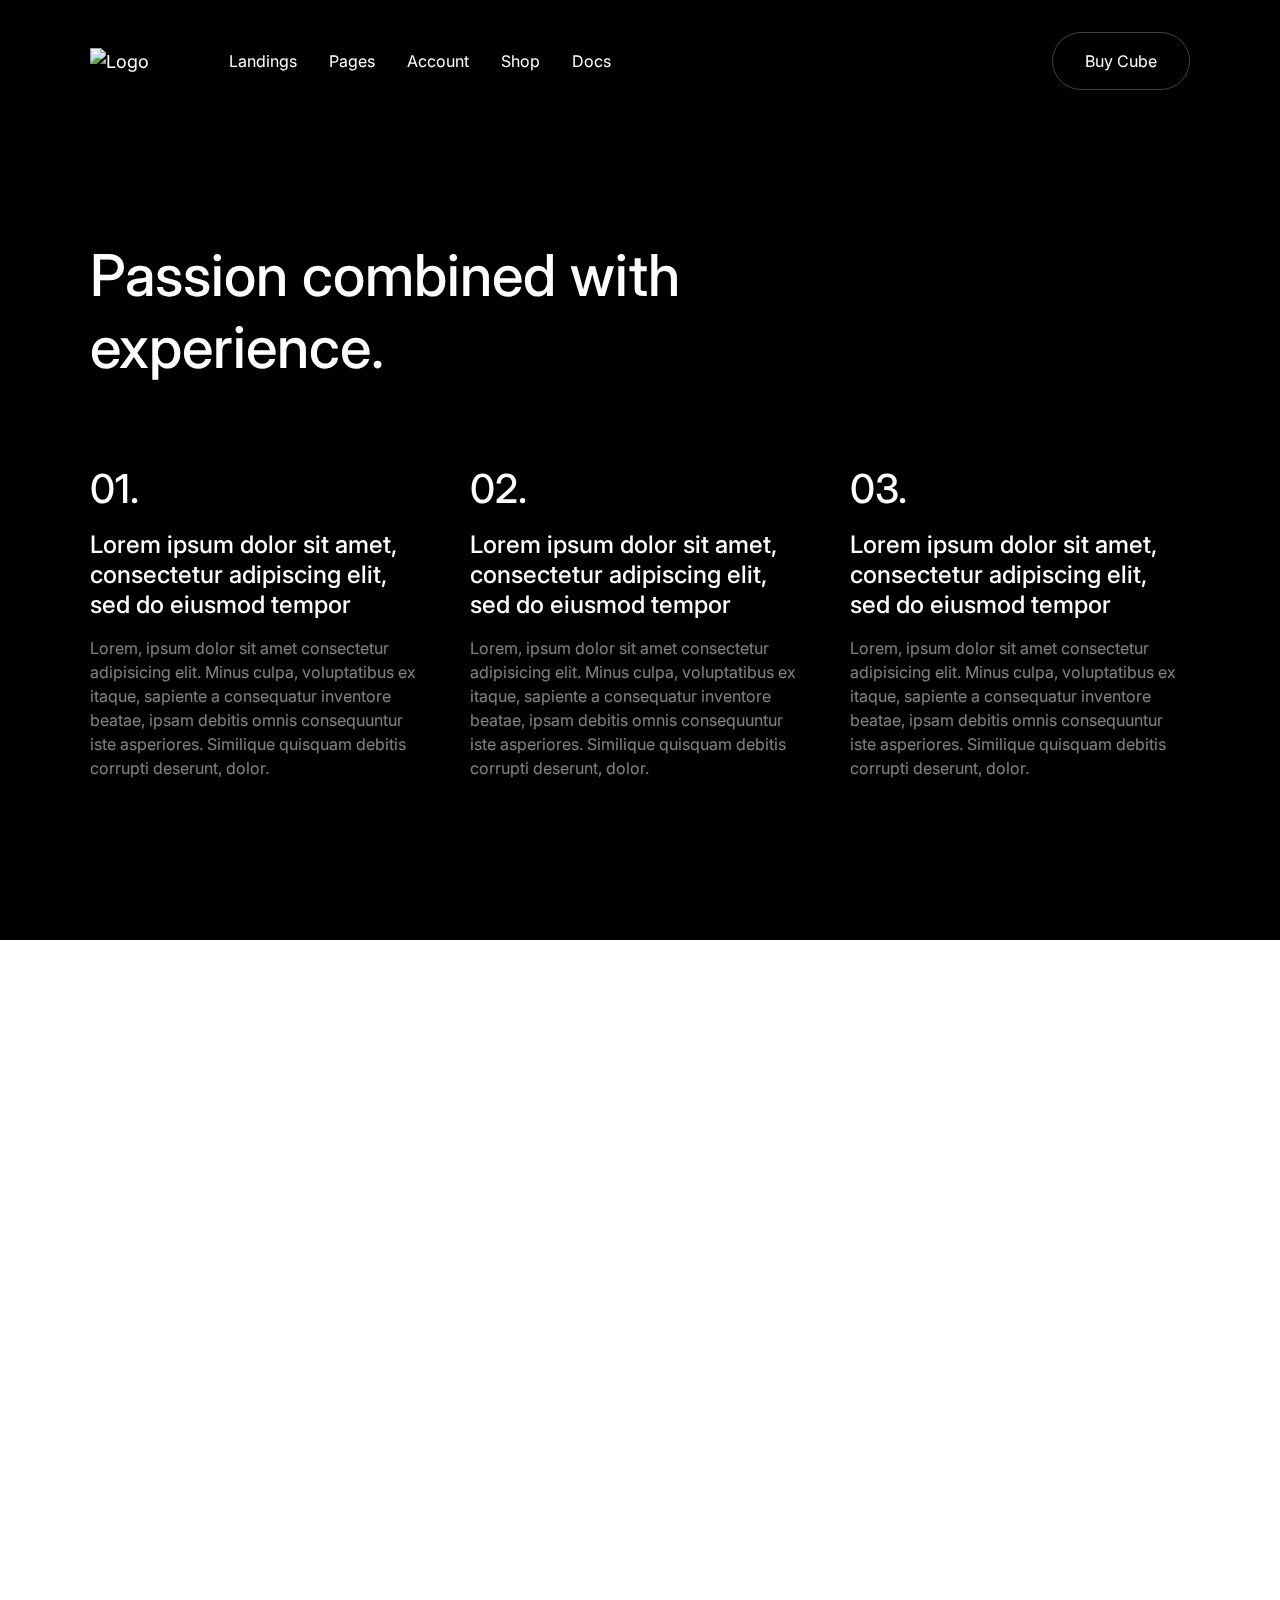
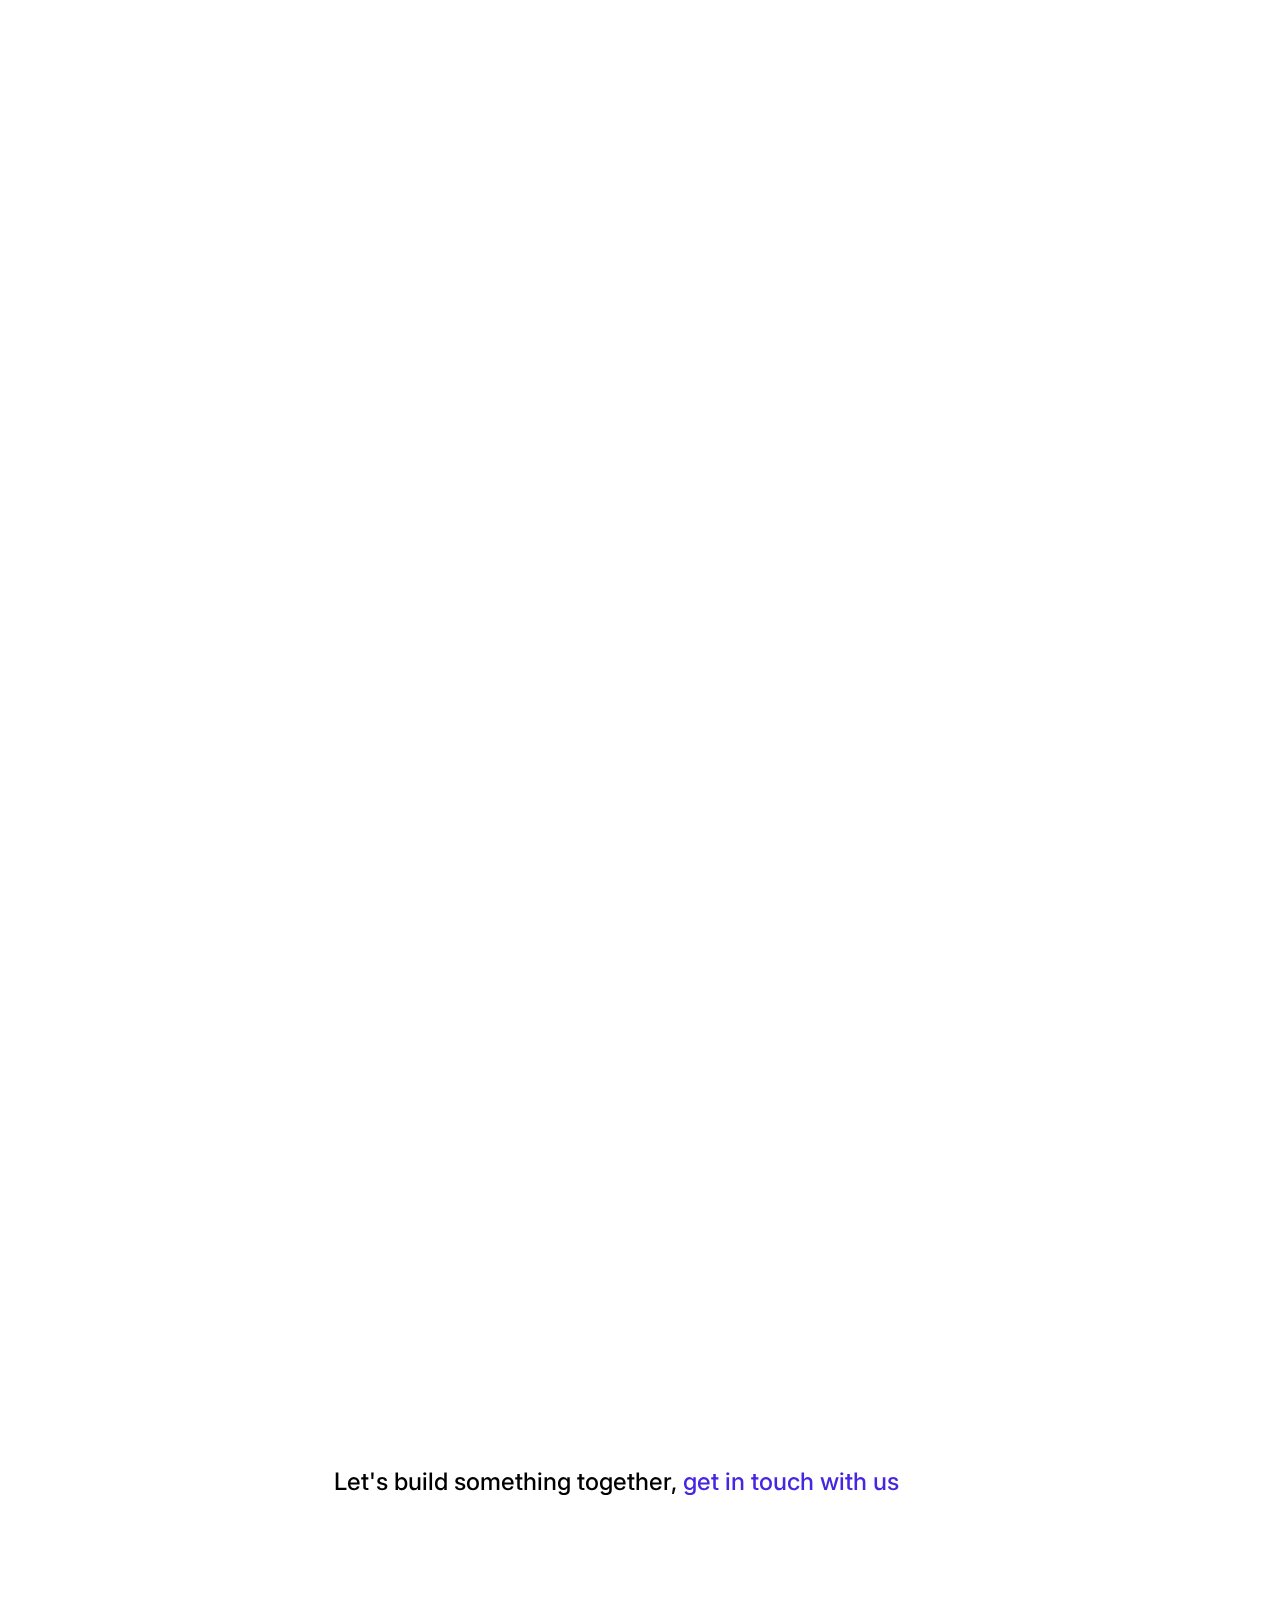
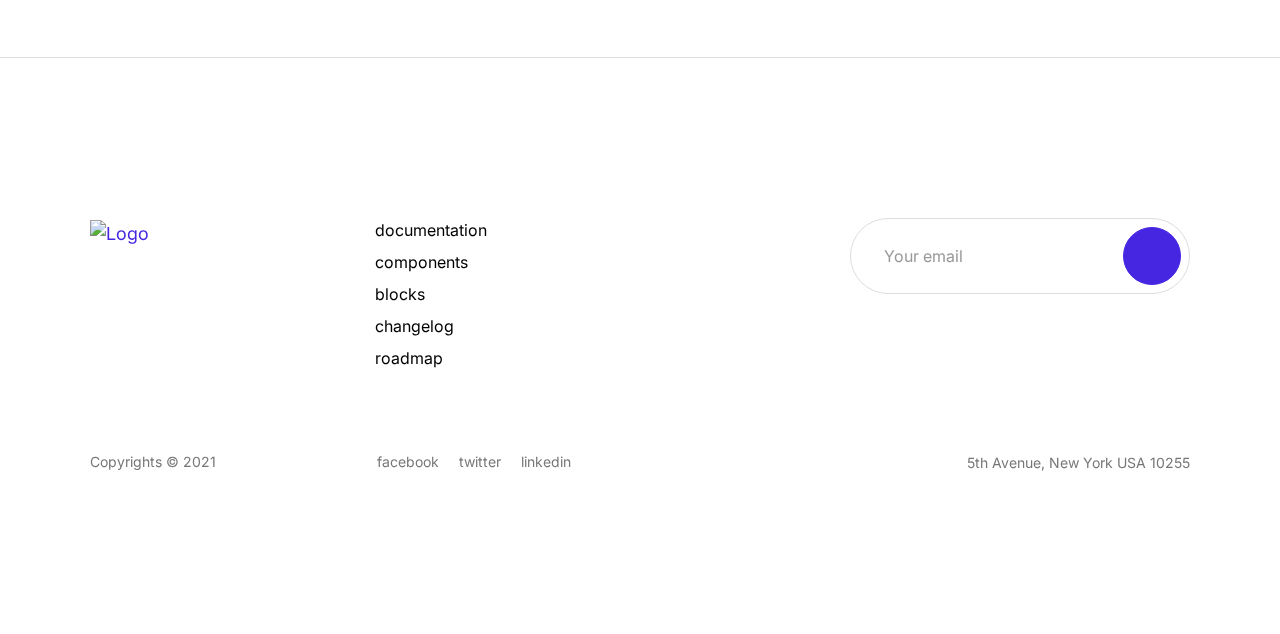
==== index.html @ 1b22fa3b "add assets" ====
<!DOCTYPE html>
<html lang="en">
  <head>
    <!-- Global site tag (gtag.js) - Google Analytics -->
    <script
      async
      src="https://www.googletagmanager.com/gtag/js?id=G-6YWB4ECCWW"
    ></script>
    <script>
      window.dataLayer = window.dataLayer || [];
      function gtag() {
        dataLayer.push(arguments);
      }
      gtag("js", new Date());

      gtag("config", "G-6YWB4ECCWW");
    </script>

    <meta charset="utf-8" />
    <meta name="viewport" content="width=device-width, initial-scale=1" />

    <!-- Favicon -->
    <!-- <link rel="shortcut icon" href="https://cube.webuildthemes.com/assets/images/favicon.ico" type="image/x-icon" /> -->

    <!-- Libs CSS -->
    <link rel="stylesheet" href="/assets/css/libs.bundle.css" />

    <!-- Main CSS -->
    <link rel="stylesheet" href="/assets/css/index.bundle.css" />

    <!-- Title -->
    <title>Services</title>
  </head>

  <body>
    <!-- navbar -->
    <nav id="mainNav" class="navbar navbar-expand-lg navbar-sticky navbar-dark">
      <div class="container">
        <a href="./index.html" class="navbar-brand"
          ><img
            src="https://cube.webuildthemes.com/assets/images/logo/logo-light.svg"
            alt="Logo"
        /></a>

        <!-- secondary -->
        <ul class="navbar-nav navbar-nav-secondary order-lg-3">
          <li class="nav-item d-lg-none">
            <a
              class="nav-link nav-icon"
              href=""
              role="button"
              data-bs-toggle="collapse"
              data-bs-target="#navbar"
              aria-controls="navbar"
              aria-expanded="false"
              aria-label="Toggle navigation"
            >
              <span class="bi bi-list"></span>
            </a>
          </li>
          <li class="nav-item d-none d-lg-block">
            <a
              href="https://themes.getbootstrap.com/product/cube-multipurpose-template-ui-kit/"
              class="btn btn-outline-white rounded-pill ms-2"
            >
              Buy Cube
            </a>
          </li>
        </ul>

        <!-- primary -->
        <div
          class="collapse navbar-collapse"
          id="navbar"
          data-bs-parent="#mainNav"
        >
          <ul class="navbar-nav">
            <li class="nav-item dropdown dropdown-hover">
              <a
                class="nav-link dropdown-toggle"
                href="#"
                id="navbarDropdown-1"
                role="button"
                data-bs-toggle="dropdown"
                aria-expanded="false"
              >
                Landings
              </a>

              <ul
                class="dropdown-menu dropdown-menu-md"
                aria-labelledby="navbarDropdown-1"
              >
                <li>
                  <a class="dropdown-item" href="./startup.html">Startup</a>
                </li>
                <li><a class="dropdown-item" href="./saas.html">Saas</a></li>
                <li>
                  <a class="dropdown-item" href="./coworking.html">Coworking</a>
                </li>
                <li>
                  <a class="dropdown-item" href="./job-board.html">Job Board</a>
                </li>
                <li>
                  <a class="dropdown-item" href="./agency.html">Agency</a>
                </li>
                <li><a class="dropdown-item" href="./blog.html">Blog</a></li>
                <li>
                  <a class="dropdown-item" href="./product.html">Product</a>
                </li>
                <li><a class="dropdown-item" href="./app.html">App</a></li>
                <li><a class="dropdown-item" href="./shop.html">Shop</a></li>
                <li><a class="dropdown-item" href="./event.html">Event</a></li>
                <li>
                  <a class="dropdown-item" href="./course.html">Course</a>
                </li>
                <li>
                  <a class="dropdown-item" href="./service.html">Service</a>
                </li>
                <li>
                  <a class="dropdown-item" href="./software.html">Software</a>
                </li>
                <li>
                  <a class="dropdown-item" href="./documentation.html"
                    >Documentation</a
                  >
                </li>
              </ul>
            </li>
            <li class="nav-item dropdown dropdown-hover">
              <a
                class="nav-link dropdown-toggle"
                href="#"
                id="navbarDropdown-2"
                role="button"
                data-bs-toggle="dropdown"
                aria-expanded="false"
              >
                Pages
              </a>
              <div
                class="dropdown-menu dropdown-menu-custom"
                aria-labelledby="navbarDropdown-2"
              >
                <div class="row g-0">
                  <div class="col-6">
                    <div class="p-4">
                      <span class="dropdown-label">Company</span>
                      <a class="dropdown-item" href="./about.html">About</a>
                      <a class="dropdown-item" href="./pricing.html">Pricing</a>
                      <a class="dropdown-item" href="./faq.html">FAQ</a>
                      <a class="dropdown-item" href="./terms.html">Terms</a>
                      <a class="dropdown-item active" href="./services.html"
                        >Services</a
                      >
                      <a class="dropdown-item" href="./job-listing.html"
                        >Job Listing</a
                      >
                      <a class="dropdown-item" href="./job-post.html"
                        >Job Post</a
                      >
                      <span class="dropdown-label">Portfolio</span>
                      <a class="dropdown-item" href="./portfolio-grid.html"
                        >Grid</a
                      >
                      <a class="dropdown-item" href="./portfolio-list.html"
                        >List</a
                      >
                      <a class="dropdown-item" href="./case-study.html"
                        >Case Study</a
                      >
                    </div>
                  </div>
                  <div class="col-6">
                    <div class="p-4">
                      <span class="dropdown-label">Blog</span>
                      <a class="dropdown-item" href="./blog-listing.html"
                        >Listing</a
                      >
                      <a class="dropdown-item" href="./blog-post.html">Post</a>
                      <span class="dropdown-label">Contact</span>
                      <a class="dropdown-item" href="./contact.html">Classic</a>
                      <a class="dropdown-item" href="./contact-location.html"
                        >Location</a
                      >
                      <span class="dropdown-label">Utilities</span>
                      <a class="dropdown-item" href="./404.html">404</a>
                      <a class="dropdown-item" href="./coming-soon.html"
                        >Coming Soon</a
                      >
                    </div>
                  </div>
                  <div class="col-12">
                    <a
                      href="https://themes.getbootstrap.com/product/cube-multipurpose-template-ui-kit/"
                      class="card card-arrow inverted bg-green"
                    >
                      <div class="card-footer mt-auto">
                        <h4 class="lead lh-3 fw-light">Buy Cube</h4>
                      </div>
                    </a>
                  </div>
                </div>
              </div>
            </li>
            <li class="nav-item dropdown dropdown-hover">
              <a
                class="nav-link dropdown-toggle"
                href="#"
                id="navbarDropdown-3"
                role="button"
                data-bs-toggle="dropdown"
                aria-expanded="false"
                data-bs-auto-close="outside"
              >
                Account
              </a>
              <ul class="dropdown-menu" aria-labelledby="navbarDropdown-3">
                <li>
                  <a class="dropdown-item" href="./account.html">Dashboard</a>
                </li>
                <li>
                  <a class="dropdown-item" href="./account-settings.html"
                    >Settings</a
                  >
                </li>
                <li>
                  <a class="dropdown-item" href="./account-orders.html"
                    >Orders</a
                  >
                </li>
                <li>
                  <a class="dropdown-item" href="./account-billing.html"
                    >Billing</a
                  >
                </li>
                <li>
                  <a class="dropdown-item" href="./sign-in.html">Sign in</a>
                </li>
                <li>
                  <a class="dropdown-item" href="./register.html">Register</a>
                </li>
                <li>
                  <a class="dropdown-item" href="./forgot-password.html"
                    >Forgot Password</a
                  >
                </li>
              </ul>
            </li>
            <li class="nav-item dropdown dropdown-hover">
              <a
                class="nav-link dropdown-toggle"
                href="#"
                id="navbarDropdown-4"
                role="button"
                data-bs-toggle="dropdown"
                aria-expanded="false"
                data-bs-auto-close="outside"
              >
                Shop
              </a>
              <ul class="dropdown-menu" aria-labelledby="navbarDropdown-4">
                <li>
                  <a class="dropdown-item" href="./shop-product.html"
                    >Product</a
                  >
                </li>
                <li class="dropend dropend-hover">
                  <a
                    class="dropdown-item dropdown-toggle"
                    href="#"
                    id="navbarDropend-1"
                    data-bs-toggle="dropdown"
                    aria-expanded="false"
                    data-bs-auto-close="outside"
                    >Listing</a
                  >
                  <ul class="dropdown-menu" aria-labelledby="navbarDropend-1">
                    <li>
                      <a class="dropdown-item" href="./shop-listing.html"
                        >Full width</a
                      >
                    </li>
                    <li>
                      <a
                        class="dropdown-item"
                        href="./shop-listing-sidebar.html"
                        >Sidebar</a
                      >
                    </li>
                  </ul>
                </li>
                <li>
                  <a class="dropdown-item" href="./shop-cart.html">Cart</a>
                </li>
                <li>
                  <a class="dropdown-item" href="./shop-checkout.html"
                    >Checkout</a
                  >
                </li>
              </ul>
            </li>
            <li class="nav-item dropdown dropdown-hover">
              <a
                class="nav-link dropdown-toggle"
                href="#"
                id="navbarDropdown-5"
                role="button"
                data-bs-toggle="dropdown"
                aria-expanded="false"
              >
                Docs
              </a>
              <ul
                class="dropdown-menu dropdown-menu-detailed"
                aria-labelledby="navbarDropdown-5"
              >
                <li>
                  <a class="dropdown-item" href="./docs/index.html">
                    <span>
                      <i class="bi bi-book"></i>
                      Get Started
                      <small>Customising and building</small>
                    </span>
                  </a>
                </li>
                <li>
                  <a class="dropdown-item" href="./docs/accordion.html">
                    <span>
                      <i class="bi bi-grid"></i>
                      Components
                      <small>Full list of components</small>
                    </span>
                  </a>
                </li>
              </ul>
            </li>
            <li class="nav-item d-lg-none">
              <a
                href="https://themes.getbootstrap.com/product/cube-multipurpose-template-ui-kit/"
                class="nav-link text-primary"
                >Buy Cube</a
              >
            </li>
          </ul>
        </div>

        <!-- mobile user menu -->
      </div>
    </nav>

    <!-- steps -->
    <section class="py-15 py-xl-20 bg-black inverted overflow-hidden">
      <div class="container mt-10 level-3">
        <div class="row mb-md-10">
          <div class="col-md-10 col-lg-8">
            <h1 class="display-2 font-weight-bold">
              Passion combined with experience.
            </h1>
          </div>
        </div>
        <div class="row g-3 g-xl-5">
          <div class="col-md-6 col-lg-4">
            <span class="h3 fw-bold">01.</span>
            <h4 class="h5 my-2">
              Lorem ipsum dolor sit amet, consectetur adipiscing elit, sed do
              eiusmod tempor
            </h4>
            <p class="text-muted">
              Lorem, ipsum dolor sit amet consectetur adipisicing elit. Minus
              culpa, voluptatibus ex itaque, sapiente a consequatur inventore
              beatae, ipsam debitis omnis consequuntur iste asperiores.
              Similique quisquam debitis corrupti deserunt, dolor.
            </p>
          </div>
          <div class="col-md-6 col-lg-4">
            <span class="h3 fw-bold">02.</span>
            <h4 class="h5 my-2">
              Lorem ipsum dolor sit amet, consectetur adipiscing elit, sed do
              eiusmod tempor
            </h4>
            <p class="text-muted">
              Lorem, ipsum dolor sit amet consectetur adipisicing elit. Minus
              culpa, voluptatibus ex itaque, sapiente a consequatur inventore
              beatae, ipsam debitis omnis consequuntur iste asperiores.
              Similique quisquam debitis corrupti deserunt, dolor.
            </p>
          </div>
          <div class="col-lg-4">
            <span class="h3 fw-bold">03.</span>
            <h4 class="h5 my-2">
              Lorem ipsum dolor sit amet, consectetur adipiscing elit, sed do
              eiusmod tempor
            </h4>
            <p class="text-muted">
              Lorem, ipsum dolor sit amet consectetur adipisicing elit. Minus
              culpa, voluptatibus ex itaque, sapiente a consequatur inventore
              beatae, ipsam debitis omnis consequuntur iste asperiores.
              Similique quisquam debitis corrupti deserunt, dolor.
            </p>
          </div>
        </div>
      </div>
      <figure
        class="background background-overlay"
        style="
          background-image: url('https://cube.webuildthemes.com/assets/images/services-1.jpg');
        "
      ></figure>
    </section>

    <div
      class="py-15 py-xl-20"
      data-center-top="@class: py-15 py-xl-20 bg-color-active;"
      data-top-bottom="@class: py-15 py-xl-20 bg-color-active;"
      data-edge-strategy="reset"
    >
      <span class="bg-color bg-light"></span>

      <section class="mb-10" data-aos="fade-up" data-aos-delay="150">
        <div class="container">
          <div class="row g-0 bg-white">
            <div class="col-lg-6 p-4 p-md-10 order-lg-2">
              <h3 class="fw-bold">User Experience</h3>
              <p class="fs-lg text-secondary">
                Lorem ipsum dolor sit amet consectetur adipisicing, elit.
                Voluptatum impedit sunt, quam, fugit inventore repellat odit,
                vero aliquid odio magnam at molestiae dolor sequi pariatur
                quasi, voluptates similique velit consequatur.
              </p>
              <div class="row">
                <div class="col-md-6">
                  <ul class="list-group list-group-minimal">
                    <li class="list-group-item">
                      <div
                        class="icon-box icon-box-sm bg-opaque-primary rounded-circle me-1"
                      >
                        <i class="bi bi-check2 text-primary"></i>
                      </div>
                      Brand Strategy
                    </li>
                    <li class="list-group-item">
                      <div
                        class="icon-box icon-box-sm bg-opaque-primary rounded-circle me-1"
                      >
                        <i class="bi bi-check2 text-primary"></i>
                      </div>
                      Visual Identity
                    </li>
                    <li class="list-group-item">
                      <div
                        class="icon-box icon-box-sm bg-opaque-primary rounded-circle me-1"
                      >
                        <i class="bi bi-check2 text-primary"></i>
                      </div>
                      Rebranding
                    </li>
                  </ul>
                </div>
                <div class="col-md-6">
                  <ul class="list-group list-group-minimal">
                    <li class="list-group-item">
                      <div
                        class="icon-box icon-box-sm bg-opaque-primary rounded-circle me-1"
                      >
                        <i class="bi bi-check2 text-primary"></i>
                      </div>
                      Brand Strategy
                    </li>
                    <li class="list-group-item">
                      <div
                        class="icon-box icon-box-sm bg-opaque-primary rounded-circle me-1"
                      >
                        <i class="bi bi-check2 text-primary"></i>
                      </div>
                      Visual Identity
                    </li>
                    <li class="list-group-item">
                      <div
                        class="icon-box icon-box-sm bg-opaque-primary rounded-circle me-1"
                      >
                        <i class="bi bi-check2 text-primary"></i>
                      </div>
                      Rebranding
                    </li>
                  </ul>
                </div>
              </div>
            </div>
            <div class="col-lg-6 order-lg-1 position-relative">
              <span
                class="background"
                style="
                  background-image: url('https://cube.webuildthemes.com/assets/images/small-1.jpg');
                "
              ></span>
            </div>
          </div>
        </div>
      </section>

      <section class="mb-10" data-aos="fade-up" data-aos-delay="150">
        <div class="container">
          <div class="row g-0 bg-white">
            <div class="col-lg-6 order-lg-2 position-relative">
              <span
                class="background"
                style="
                  background-image: url('https://cube.webuildthemes.com/assets/images/small-2.jpg');
                "
              ></span>
            </div>
            <div class="col-lg-6 p-4 p-md-10 order-lg-1">
              <h3 class="fw-bold">User Experience</h3>
              <p class="fs-lg text-secondary">
                Lorem ipsum dolor sit amet consectetur adipisicing, elit.
                Voluptatum impedit sunt, quam, fugit inventore repellat odit,
                vero aliquid odio magnam at molestiae dolor sequi pariatur
                quasi, voluptates similique velit consequatur.
              </p>
              <div class="row">
                <div class="col-md-6">
                  <ul class="list-group list-group-minimal">
                    <li class="list-group-item">
                      <div
                        class="icon-box icon-box-sm bg-opaque-primary rounded-circle me-1"
                      >
                        <i class="bi bi-check2 text-primary"></i>
                      </div>
                      Brand Strategy
                    </li>
                    <li class="list-group-item">
                      <div
                        class="icon-box icon-box-sm bg-opaque-primary rounded-circle me-1"
                      >
                        <i class="bi bi-check2 text-primary"></i>
                      </div>
                      Visual Identity
                    </li>
                    <li class="list-group-item">
                      <div
                        class="icon-box icon-box-sm bg-opaque-primary rounded-circle me-1"
                      >
                        <i class="bi bi-check2 text-primary"></i>
                      </div>
                      Rebranding
                    </li>
                  </ul>
                </div>
                <div class="col-md-6">
                  <ul class="list-group list-group-minimal">
                    <li class="list-group-item">
                      <div
                        class="icon-box icon-box-sm bg-opaque-primary rounded-circle me-1"
                      >
                        <i class="bi bi-check2 text-primary"></i>
                      </div>
                      Brand Strategy
                    </li>
                    <li class="list-group-item">
                      <div
                        class="icon-box icon-box-sm bg-opaque-primary rounded-circle me-1"
                      >
                        <i class="bi bi-check2 text-primary"></i>
                      </div>
                      Visual Identity
                    </li>
                    <li class="list-group-item">
                      <div
                        class="icon-box icon-box-sm bg-opaque-primary rounded-circle me-1"
                      >
                        <i class="bi bi-check2 text-primary"></i>
                      </div>
                      Rebranding
                    </li>
                  </ul>
                </div>
              </div>
            </div>
          </div>
        </div>
      </section>

      <section data-aos="fade-up" data-aos-delay="150">
        <div class="container">
          <div class="row g-0 bg-white">
            <div class="col-lg-6 p-4 p-md-10 order-lg-2">
              <h3 class="fw-bold">User Experience</h3>
              <p class="fs-lg text-secondary">
                Lorem ipsum dolor sit amet consectetur adipisicing, elit.
                Voluptatum impedit sunt, quam, fugit inventore repellat odit,
                vero aliquid odio magnam at molestiae dolor sequi pariatur
                quasi, voluptates similique velit consequatur.
              </p>
              <div class="row">
                <div class="col-md-6">
                  <ul class="list-group list-group-minimal">
                    <li class="list-group-item">
                      <div
                        class="icon-box icon-box-sm bg-opaque-primary rounded-circle me-1"
                      >
                        <i class="bi bi-check2 text-primary"></i>
                      </div>
                      Brand Strategy
                    </li>
                    <li class="list-group-item">
                      <div
                        class="icon-box icon-box-sm bg-opaque-primary rounded-circle me-1"
                      >
                        <i class="bi bi-check2 text-primary"></i>
                      </div>
                      Visual Identity
                    </li>
                    <li class="list-group-item">
                      <div
                        class="icon-box icon-box-sm bg-opaque-primary rounded-circle me-1"
                      >
                        <i class="bi bi-check2 text-primary"></i>
                      </div>
                      Rebranding
                    </li>
                  </ul>
                </div>
                <div class="col-md-6">
                  <ul class="list-group list-group-minimal">
                    <li class="list-group-item">
                      <div
                        class="icon-box icon-box-sm bg-opaque-primary rounded-circle me-1"
                      >
                        <i class="bi bi-check2 text-primary"></i>
                      </div>
                      Brand Strategy
                    </li>
                    <li class="list-group-item">
                      <div
                        class="icon-box icon-box-sm bg-opaque-primary rounded-circle me-1"
                      >
                        <i class="bi bi-check2 text-primary"></i>
                      </div>
                      Visual Identity
                    </li>
                    <li class="list-group-item">
                      <div
                        class="icon-box icon-box-sm bg-opaque-primary rounded-circle me-1"
                      >
                        <i class="bi bi-check2 text-primary"></i>
                      </div>
                      Rebranding
                    </li>
                  </ul>
                </div>
              </div>
            </div>
            <div class="col-lg-6 order-lg-1 position-relative">
              <span
                class="background"
                style="
                  background-image: url('https://cube.webuildthemes.com/assets/images/small-4.jpg');
                "
              ></span>
            </div>
          </div>
        </div>
      </section>
    </div>

    <!-- cta -->
    <section class="pb-15 pb-xl-20">
      <div class="container">
        <div class="row justify-content-center">
          <div class="col-lg-8 text-center">
            <h5 class="fs-20">
              Let's build something together,
              <a href="" class="action underline">
                get in touch with us <i class="bi bi-arrow-right"></i
              ></a>
            </h5>
          </div>
        </div>
      </div>
    </section>

    <!-- footer -->
    <footer class="py-15 py-xl-20 border-top">
      <div class="container">
        <div class="row g-4 g-lg-5 mb-10">
          <div class="col-md-3 text-center text-md-start">
            <a href="./index.html" class="navbar-brand"
              ><img
                src="https://cube.webuildthemes.com/assets/images/logo/logo-dark.svg"
                alt="Logo"
            /></a>
          </div>
          <div class="col-md-4 col-lg-5 text-center text-md-start">
            <ul class="list-unstyled">
              <li class="mb-1">
                <a href="" class="text-reset text-primary-hover"
                  >documentation</a
                >
              </li>
              <li class="mb-1">
                <a href="" class="text-reset text-primary-hover">components</a>
              </li>
              <li class="mb-1">
                <a href="" class="text-reset text-primary-hover">blocks</a>
              </li>
              <li class="mb-1">
                <a href="" class="text-reset text-primary-hover">changelog</a>
              </li>
              <li>
                <a href="" class="text-reset text-primary-hover">roadmap</a>
              </li>
            </ul>
          </div>
          <div class="col-md-5 col-lg-4">
            <div class="grouped-inputs border p-1 rounded-pill">
              <div class="row">
                <div class="col">
                  <input
                    type="text"
                    class="form-control rounded-pill px-3"
                    aria-label="Text input"
                    placeholder="Your email"
                  />
                </div>
                <div class="col-auto">
                  <a href="" class="btn btn-primary btn-icon rounded-circle"
                    ><i class="bi bi-arrow-return-left"></i
                  ></a>
                </div>
              </div>
            </div>
          </div>
        </div>
        <div class="row align-items-center g-1 g-lg-6 text-muted">
          <div class="col-md-6 col-lg-5 order-lg-2 text-center text-md-start">
            <ul class="list-inline small">
              <li class="list-inline-item">
                <a href="" class="text-reset text-primary-hover">facebook</a>
              </li>
              <li class="list-inline-item ms-1">
                <a href="" class="text-reset text-primary-hover">twitter</a>
              </li>
              <li class="list-inline-item ms-1">
                <a href="" class="text-reset text-primary-hover">linkedin</a>
              </li>
            </ul>
          </div>
          <div class="col-md-6 col-lg-4 text-center text-md-end order-lg-3">
            <span class="small">5th Avenue, New York USA 10255</span>
          </div>
          <div class="col-lg-3 order-lg-1 text-center text-md-start">
            <p class="small">Copyrights © 2021</p>
          </div>
        </div>
      </div>
    </footer>

    <!-- javascript -->
    <script src="/assets/js/vendor.bundle.js"></script>
    <script src="/assets/js/index.bundle.js"></script>
  </body>
</html>
---- assets/css/libs.bundle.css ----
@font-face {
  font-family: "bootstrap-icons";
  src: url(../fonts/bootstrap-icons.woff2) format("woff2"),
    url(../fonts/bootstrap-icons.woff) format("woff");
}

[class^="bi-"]::before,
[class*=" bi-"]::before {
  display: inline-block;
  font-family: bootstrap-icons !important;
  font-style: normal;
  font-weight: normal !important;
  font-variant: normal;
  text-transform: none;
  line-height: 1;
  vertical-align: -0.125em;
  -webkit-font-smoothing: antialiased;
  -moz-osx-font-smoothing: grayscale;
}

.bi-alarm-fill::before {
  content: "\f101";
}
.bi-alarm::before {
  content: "\f102";
}
.bi-align-bottom::before {
  content: "\f103";
}
.bi-align-center::before {
  content: "\f104";
}
.bi-align-end::before {
  content: "\f105";
}
.bi-align-middle::before {
  content: "\f106";
}
.bi-align-start::before {
  content: "\f107";
}
.bi-align-top::before {
  content: "\f108";
}
.bi-alt::before {
  content: "\f109";
}
.bi-app-indicator::before {
  content: "\f10a";
}
.bi-app::before {
  content: "\f10b";
}
.bi-archive-fill::before {
  content: "\f10c";
}
.bi-archive::before {
  content: "\f10d";
}
.bi-arrow-90deg-down::before {
  content: "\f10e";
}
.bi-arrow-90deg-left::before {
  content: "\f10f";
}
.bi-arrow-90deg-right::before {
  content: "\f110";
}
.bi-arrow-90deg-up::before {
  content: "\f111";
}
.bi-arrow-bar-down::before {
  content: "\f112";
}
.bi-arrow-bar-left::before {
  content: "\f113";
}
.bi-arrow-bar-right::before {
  content: "\f114";
}
.bi-arrow-bar-up::before {
  content: "\f115";
}
.bi-arrow-clockwise::before {
  content: "\f116";
}
.bi-arrow-counterclockwise::before {
  content: "\f117";
}
.bi-arrow-down-circle-fill::before {
  content: "\f118";
}
.bi-arrow-down-circle::before {
  content: "\f119";
}
.bi-arrow-down-left-circle-fill::before {
  content: "\f11a";
}
.bi-arrow-down-left-circle::before {
  content: "\f11b";
}
.bi-arrow-down-left-square-fill::before {
  content: "\f11c";
}
.bi-arrow-down-left-square::before {
  content: "\f11d";
}
.bi-arrow-down-left::before {
  content: "\f11e";
}
.bi-arrow-down-right-circle-fill::before {
  content: "\f11f";
}
.bi-arrow-down-right-circle::before {
  content: "\f120";
}
.bi-arrow-down-right-square-fill::before {
  content: "\f121";
}
.bi-arrow-down-right-square::before {
  content: "\f122";
}
.bi-arrow-down-right::before {
  content: "\f123";
}
.bi-arrow-down-short::before {
  content: "\f124";
}
.bi-arrow-down-square-fill::before {
  content: "\f125";
}
.bi-arrow-down-square::before {
  content: "\f126";
}
.bi-arrow-down-up::before {
  content: "\f127";
}
.bi-arrow-down::before {
  content: "\f128";
}
.bi-arrow-left-circle-fill::before {
  content: "\f129";
}
.bi-arrow-left-circle::before {
  content: "\f12a";
}
.bi-arrow-left-right::before {
  content: "\f12b";
}
.bi-arrow-left-short::before {
  content: "\f12c";
}
.bi-arrow-left-square-fill::before {
  content: "\f12d";
}
.bi-arrow-left-square::before {
  content: "\f12e";
}
.bi-arrow-left::before {
  content: "\f12f";
}
.bi-arrow-repeat::before {
  content: "\f130";
}
.bi-arrow-return-left::before {
  content: "\f131";
}
.bi-arrow-return-right::before {
  content: "\f132";
}
.bi-arrow-right-circle-fill::before {
  content: "\f133";
}
.bi-arrow-right-circle::before {
  content: "\f134";
}
.bi-arrow-right-short::before {
  content: "\f135";
}
.bi-arrow-right-square-fill::before {
  content: "\f136";
}
.bi-arrow-right-square::before {
  content: "\f137";
}
.bi-arrow-right::before {
  content: "\f138";
}
.bi-arrow-up-circle-fill::before {
  content: "\f139";
}
.bi-arrow-up-circle::before {
  content: "\f13a";
}
.bi-arrow-up-left-circle-fill::before {
  content: "\f13b";
}
.bi-arrow-up-left-circle::before {
  content: "\f13c";
}
.bi-arrow-up-left-square-fill::before {
  content: "\f13d";
}
.bi-arrow-up-left-square::before {
  content: "\f13e";
}
.bi-arrow-up-left::before {
  content: "\f13f";
}
.bi-arrow-up-right-circle-fill::before {
  content: "\f140";
}
.bi-arrow-up-right-circle::before {
  content: "\f141";
}
.bi-arrow-up-right-square-fill::before {
  content: "\f142";
}
.bi-arrow-up-right-square::before {
  content: "\f143";
}
.bi-arrow-up-right::before {
  content: "\f144";
}
.bi-arrow-up-short::before {
  content: "\f145";
}
.bi-arrow-up-square-fill::before {
  content: "\f146";
}
.bi-arrow-up-square::before {
  content: "\f147";
}
.bi-arrow-up::before {
  content: "\f148";
}
.bi-arrows-angle-contract::before {
  content: "\f149";
}
.bi-arrows-angle-expand::before {
  content: "\f14a";
}
.bi-arrows-collapse::before {
  content: "\f14b";
}
.bi-arrows-expand::before {
  content: "\f14c";
}
.bi-arrows-fullscreen::before {
  content: "\f14d";
}
.bi-arrows-move::before {
  content: "\f14e";
}
.bi-aspect-ratio-fill::before {
  content: "\f14f";
}
.bi-aspect-ratio::before {
  content: "\f150";
}
.bi-asterisk::before {
  content: "\f151";
}
.bi-at::before {
  content: "\f152";
}
.bi-award-fill::before {
  content: "\f153";
}
.bi-award::before {
  content: "\f154";
}
.bi-back::before {
  content: "\f155";
}
.bi-backspace-fill::before {
  content: "\f156";
}
.bi-backspace-reverse-fill::before {
  content: "\f157";
}
.bi-backspace-reverse::before {
  content: "\f158";
}
.bi-backspace::before {
  content: "\f159";
}
.bi-badge-3d-fill::before {
  content: "\f15a";
}
.bi-badge-3d::before {
  content: "\f15b";
}
.bi-badge-4k-fill::before {
  content: "\f15c";
}
.bi-badge-4k::before {
  content: "\f15d";
}
.bi-badge-8k-fill::before {
  content: "\f15e";
}
.bi-badge-8k::before {
  content: "\f15f";
}
.bi-badge-ad-fill::before {
  content: "\f160";
}
.bi-badge-ad::before {
  content: "\f161";
}
.bi-badge-ar-fill::before {
  content: "\f162";
}
.bi-badge-ar::before {
  content: "\f163";
}
.bi-badge-cc-fill::before {
  content: "\f164";
}
.bi-badge-cc::before {
  content: "\f165";
}
.bi-badge-hd-fill::before {
  content: "\f166";
}
.bi-badge-hd::before {
  content: "\f167";
}
.bi-badge-tm-fill::before {
  content: "\f168";
}
.bi-badge-tm::before {
  content: "\f169";
}
.bi-badge-vo-fill::before {
  content: "\f16a";
}
.bi-badge-vo::before {
  content: "\f16b";
}
.bi-badge-vr-fill::before {
  content: "\f16c";
}
.bi-badge-vr::before {
  content: "\f16d";
}
.bi-badge-wc-fill::before {
  content: "\f16e";
}
.bi-badge-wc::before {
  content: "\f16f";
}
.bi-bag-check-fill::before {
  content: "\f170";
}
.bi-bag-check::before {
  content: "\f171";
}
.bi-bag-dash-fill::before {
  content: "\f172";
}
.bi-bag-dash::before {
  content: "\f173";
}
.bi-bag-fill::before {
  content: "\f174";
}
.bi-bag-plus-fill::before {
  content: "\f175";
}
.bi-bag-plus::before {
  content: "\f176";
}
.bi-bag-x-fill::before {
  content: "\f177";
}
.bi-bag-x::before {
  content: "\f178";
}
.bi-bag::before {
  content: "\f179";
}
.bi-bar-chart-fill::before {
  content: "\f17a";
}
.bi-bar-chart-line-fill::before {
  content: "\f17b";
}
.bi-bar-chart-line::before {
  content: "\f17c";
}
.bi-bar-chart-steps::before {
  content: "\f17d";
}
.bi-bar-chart::before {
  content: "\f17e";
}
.bi-basket-fill::before {
  content: "\f17f";
}
.bi-basket::before {
  content: "\f180";
}
.bi-basket2-fill::before {
  content: "\f181";
}
.bi-basket2::before {
  content: "\f182";
}
.bi-basket3-fill::before {
  content: "\f183";
}
.bi-basket3::before {
  content: "\f184";
}
.bi-battery-charging::before {
  content: "\f185";
}
.bi-battery-full::before {
  content: "\f186";
}
.bi-battery-half::before {
  content: "\f187";
}
.bi-battery::before {
  content: "\f188";
}
.bi-bell-fill::before {
  content: "\f189";
}
.bi-bell::before {
  content: "\f18a";
}
.bi-bezier::before {
  content: "\f18b";
}
.bi-bezier2::before {
  content: "\f18c";
}
.bi-bicycle::before {
  content: "\f18d";
}
.bi-binoculars-fill::before {
  content: "\f18e";
}
.bi-binoculars::before {
  content: "\f18f";
}
.bi-blockquote-left::before {
  content: "\f190";
}
.bi-blockquote-right::before {
  content: "\f191";
}
.bi-book-fill::before {
  content: "\f192";
}
.bi-book-half::before {
  content: "\f193";
}
.bi-book::before {
  content: "\f194";
}
.bi-bookmark-check-fill::before {
  content: "\f195";
}
.bi-bookmark-check::before {
  content: "\f196";
}
.bi-bookmark-dash-fill::before {
  content: "\f197";
}
.bi-bookmark-dash::before {
  content: "\f198";
}
.bi-bookmark-fill::before {
  content: "\f199";
}
.bi-bookmark-heart-fill::before {
  content: "\f19a";
}
.bi-bookmark-heart::before {
  content: "\f19b";
}
.bi-bookmark-plus-fill::before {
  content: "\f19c";
}
.bi-bookmark-plus::before {
  content: "\f19d";
}
.bi-bookmark-star-fill::before {
  content: "\f19e";
}
.bi-bookmark-star::before {
  content: "\f19f";
}
.bi-bookmark-x-fill::before {
  content: "\f1a0";
}
.bi-bookmark-x::before {
  content: "\f1a1";
}
.bi-bookmark::before {
  content: "\f1a2";
}
.bi-bookmarks-fill::before {
  content: "\f1a3";
}
.bi-bookmarks::before {
  content: "\f1a4";
}
.bi-bookshelf::before {
  content: "\f1a5";
}
.bi-bootstrap-fill::before {
  content: "\f1a6";
}
.bi-bootstrap-reboot::before {
  content: "\f1a7";
}
.bi-bootstrap::before {
  content: "\f1a8";
}
.bi-border-all::before {
  content: "\f1a9";
}
.bi-border-bottom::before {
  content: "\f1aa";
}
.bi-border-center::before {
  content: "\f1ab";
}
.bi-border-inner::before {
  content: "\f1ac";
}
.bi-border-left::before {
  content: "\f1ad";
}
.bi-border-middle::before {
  content: "\f1ae";
}
.bi-border-outer::before {
  content: "\f1af";
}
.bi-border-right::before {
  content: "\f1b0";
}
.bi-border-style::before {
  content: "\f1b1";
}
.bi-border-top::before {
  content: "\f1b2";
}
.bi-border-width::before {
  content: "\f1b3";
}
.bi-border::before {
  content: "\f1b4";
}
.bi-bounding-box-circles::before {
  content: "\f1b5";
}
.bi-bounding-box::before {
  content: "\f1b6";
}
.bi-box-arrow-down-left::before {
  content: "\f1b7";
}
.bi-box-arrow-down-right::before {
  content: "\f1b8";
}
.bi-box-arrow-down::before {
  content: "\f1b9";
}
.bi-box-arrow-in-down-left::before {
  content: "\f1ba";
}
.bi-box-arrow-in-down-right::before {
  content: "\f1bb";
}
.bi-box-arrow-in-down::before {
  content: "\f1bc";
}
.bi-box-arrow-in-left::before {
  content: "\f1bd";
}
.bi-box-arrow-in-right::before {
  content: "\f1be";
}
.bi-box-arrow-in-up-left::before {
  content: "\f1bf";
}
.bi-box-arrow-in-up-right::before {
  content: "\f1c0";
}
.bi-box-arrow-in-up::before {
  content: "\f1c1";
}
.bi-box-arrow-left::before {
  content: "\f1c2";
}
.bi-box-arrow-right::before {
  content: "\f1c3";
}
.bi-box-arrow-up-left::before {
  content: "\f1c4";
}
.bi-box-arrow-up-right::before {
  content: "\f1c5";
}
.bi-box-arrow-up::before {
  content: "\f1c6";
}
.bi-box-seam::before {
  content: "\f1c7";
}
.bi-box::before {
  content: "\f1c8";
}
.bi-braces::before {
  content: "\f1c9";
}
.bi-bricks::before {
  content: "\f1ca";
}
.bi-briefcase-fill::before {
  content: "\f1cb";
}
.bi-briefcase::before {
  content: "\f1cc";
}
.bi-brightness-alt-high-fill::before {
  content: "\f1cd";
}
.bi-brightness-alt-high::before {
  content: "\f1ce";
}
.bi-brightness-alt-low-fill::before {
  content: "\f1cf";
}
.bi-brightness-alt-low::before {
  content: "\f1d0";
}
.bi-brightness-high-fill::before {
  content: "\f1d1";
}
.bi-brightness-high::before {
  content: "\f1d2";
}
.bi-brightness-low-fill::before {
  content: "\f1d3";
}
.bi-brightness-low::before {
  content: "\f1d4";
}
.bi-broadcast-pin::before {
  content: "\f1d5";
}
.bi-broadcast::before {
  content: "\f1d6";
}
.bi-brush-fill::before {
  content: "\f1d7";
}
.bi-brush::before {
  content: "\f1d8";
}
.bi-bucket-fill::before {
  content: "\f1d9";
}
.bi-bucket::before {
  content: "\f1da";
}
.bi-bug-fill::before {
  content: "\f1db";
}
.bi-bug::before {
  content: "\f1dc";
}
.bi-building::before {
  content: "\f1dd";
}
.bi-bullseye::before {
  content: "\f1de";
}
.bi-calculator-fill::before {
  content: "\f1df";
}
.bi-calculator::before {
  content: "\f1e0";
}
.bi-calendar-check-fill::before {
  content: "\f1e1";
}
.bi-calendar-check::before {
  content: "\f1e2";
}
.bi-calendar-date-fill::before {
  content: "\f1e3";
}
.bi-calendar-date::before {
  content: "\f1e4";
}
.bi-calendar-day-fill::before {
  content: "\f1e5";
}
.bi-calendar-day::before {
  content: "\f1e6";
}
.bi-calendar-event-fill::before {
  content: "\f1e7";
}
.bi-calendar-event::before {
  content: "\f1e8";
}
.bi-calendar-fill::before {
  content: "\f1e9";
}
.bi-calendar-minus-fill::before {
  content: "\f1ea";
}
.bi-calendar-minus::before {
  content: "\f1eb";
}
.bi-calendar-month-fill::before {
  content: "\f1ec";
}
.bi-calendar-month::before {
  content: "\f1ed";
}
.bi-calendar-plus-fill::before {
  content: "\f1ee";
}
.bi-calendar-plus::before {
  content: "\f1ef";
}
.bi-calendar-range-fill::before {
  content: "\f1f0";
}
.bi-calendar-range::before {
  content: "\f1f1";
}
.bi-calendar-week-fill::before {
  content: "\f1f2";
}
.bi-calendar-week::before {
  content: "\f1f3";
}
.bi-calendar-x-fill::before {
  content: "\f1f4";
}
.bi-calendar-x::before {
  content: "\f1f5";
}
.bi-calendar::before {
  content: "\f1f6";
}
.bi-calendar2-check-fill::before {
  content: "\f1f7";
}
.bi-calendar2-check::before {
  content: "\f1f8";
}
.bi-calendar2-date-fill::before {
  content: "\f1f9";
}
.bi-calendar2-date::before {
  content: "\f1fa";
}
.bi-calendar2-day-fill::before {
  content: "\f1fb";
}
.bi-calendar2-day::before {
  content: "\f1fc";
}
.bi-calendar2-event-fill::before {
  content: "\f1fd";
}
.bi-calendar2-event::before {
  content: "\f1fe";
}
.bi-calendar2-fill::before {
  content: "\f1ff";
}
.bi-calendar2-minus-fill::before {
  content: "\f200";
}
.bi-calendar2-minus::before {
  content: "\f201";
}
.bi-calendar2-month-fill::before {
  content: "\f202";
}
.bi-calendar2-month::before {
  content: "\f203";
}
.bi-calendar2-plus-fill::before {
  content: "\f204";
}
.bi-calendar2-plus::before {
  content: "\f205";
}
.bi-calendar2-range-fill::before {
  content: "\f206";
}
.bi-calendar2-range::before {
  content: "\f207";
}
.bi-calendar2-week-fill::before {
  content: "\f208";
}
.bi-calendar2-week::before {
  content: "\f209";
}
.bi-calendar2-x-fill::before {
  content: "\f20a";
}
.bi-calendar2-x::before {
  content: "\f20b";
}
.bi-calendar2::before {
  content: "\f20c";
}
.bi-calendar3-event-fill::before {
  content: "\f20d";
}
.bi-calendar3-event::before {
  content: "\f20e";
}
.bi-calendar3-fill::before {
  content: "\f20f";
}
.bi-calendar3-range-fill::before {
  content: "\f210";
}
.bi-calendar3-range::before {
  content: "\f211";
}
.bi-calendar3-week-fill::before {
  content: "\f212";
}
.bi-calendar3-week::before {
  content: "\f213";
}
.bi-calendar3::before {
  content: "\f214";
}
.bi-calendar4-event::before {
  content: "\f215";
}
.bi-calendar4-range::before {
  content: "\f216";
}
.bi-calendar4-week::before {
  content: "\f217";
}
.bi-calendar4::before {
  content: "\f218";
}
.bi-camera-fill::before {
  content: "\f219";
}
.bi-camera-reels-fill::before {
  content: "\f21a";
}
.bi-camera-reels::before {
  content: "\f21b";
}
.bi-camera-video-fill::before {
  content: "\f21c";
}
.bi-camera-video-off-fill::before {
  content: "\f21d";
}
.bi-camera-video-off::before {
  content: "\f21e";
}
.bi-camera-video::before {
  content: "\f21f";
}
.bi-camera::before {
  content: "\f220";
}
.bi-camera2::before {
  content: "\f221";
}
.bi-capslock-fill::before {
  content: "\f222";
}
.bi-capslock::before {
  content: "\f223";
}
.bi-card-checklist::before {
  content: "\f224";
}
.bi-card-heading::before {
  content: "\f225";
}
.bi-card-image::before {
  content: "\f226";
}
.bi-card-list::before {
  content: "\f227";
}
.bi-card-text::before {
  content: "\f228";
}
.bi-caret-down-fill::before {
  content: "\f229";
}
.bi-caret-down-square-fill::before {
  content: "\f22a";
}
.bi-caret-down-square::before {
  content: "\f22b";
}
.bi-caret-down::before {
  content: "\f22c";
}
.bi-caret-left-fill::before {
  content: "\f22d";
}
.bi-caret-left-square-fill::before {
  content: "\f22e";
}
.bi-caret-left-square::before {
  content: "\f22f";
}
.bi-caret-left::before {
  content: "\f230";
}
.bi-caret-right-fill::before {
  content: "\f231";
}
.bi-caret-right-square-fill::before {
  content: "\f232";
}
.bi-caret-right-square::before {
  content: "\f233";
}
.bi-caret-right::before {
  content: "\f234";
}
.bi-caret-up-fill::before {
  content: "\f235";
}
.bi-caret-up-square-fill::before {
  content: "\f236";
}
.bi-caret-up-square::before {
  content: "\f237";
}
.bi-caret-up::before {
  content: "\f238";
}
.bi-cart-check-fill::before {
  content: "\f239";
}
.bi-cart-check::before {
  content: "\f23a";
}
.bi-cart-dash-fill::before {
  content: "\f23b";
}
.bi-cart-dash::before {
  content: "\f23c";
}
.bi-cart-fill::before {
  content: "\f23d";
}
.bi-cart-plus-fill::before {
  content: "\f23e";
}
.bi-cart-plus::before {
  content: "\f23f";
}
.bi-cart-x-fill::before {
  content: "\f240";
}
.bi-cart-x::before {
  content: "\f241";
}
.bi-cart::before {
  content: "\f242";
}
.bi-cart2::before {
  content: "\f243";
}
.bi-cart3::before {
  content: "\f244";
}
.bi-cart4::before {
  content: "\f245";
}
.bi-cash-stack::before {
  content: "\f246";
}
.bi-cash::before {
  content: "\f247";
}
.bi-cast::before {
  content: "\f248";
}
.bi-chat-dots-fill::before {
  content: "\f249";
}
.bi-chat-dots::before {
  content: "\f24a";
}
.bi-chat-fill::before {
  content: "\f24b";
}
.bi-chat-left-dots-fill::before {
  content: "\f24c";
}
.bi-chat-left-dots::before {
  content: "\f24d";
}
.bi-chat-left-fill::before {
  content: "\f24e";
}
.bi-chat-left-quote-fill::before {
  content: "\f24f";
}
.bi-chat-left-quote::before {
  content: "\f250";
}
.bi-chat-left-text-fill::before {
  content: "\f251";
}
.bi-chat-left-text::before {
  content: "\f252";
}
.bi-chat-left::before {
  content: "\f253";
}
.bi-chat-quote-fill::before {
  content: "\f254";
}
.bi-chat-quote::before {
  content: "\f255";
}
.bi-chat-right-dots-fill::before {
  content: "\f256";
}
.bi-chat-right-dots::before {
  content: "\f257";
}
.bi-chat-right-fill::before {
  content: "\f258";
}
.bi-chat-right-quote-fill::before {
  content: "\f259";
}
.bi-chat-right-quote::before {
  content: "\f25a";
}
.bi-chat-right-text-fill::before {
  content: "\f25b";
}
.bi-chat-right-text::before {
  content: "\f25c";
}
.bi-chat-right::before {
  content: "\f25d";
}
.bi-chat-square-dots-fill::before {
  content: "\f25e";
}
.bi-chat-square-dots::before {
  content: "\f25f";
}
.bi-chat-square-fill::before {
  content: "\f260";
}
.bi-chat-square-quote-fill::before {
  content: "\f261";
}
.bi-chat-square-quote::before {
  content: "\f262";
}
.bi-chat-square-text-fill::before {
  content: "\f263";
}
.bi-chat-square-text::before {
  content: "\f264";
}
.bi-chat-square::before {
  content: "\f265";
}
.bi-chat-text-fill::before {
  content: "\f266";
}
.bi-chat-text::before {
  content: "\f267";
}
.bi-chat::before {
  content: "\f268";
}
.bi-check-all::before {
  content: "\f269";
}
.bi-check-circle-fill::before {
  content: "\f26a";
}
.bi-check-circle::before {
  content: "\f26b";
}
.bi-check-square-fill::before {
  content: "\f26c";
}
.bi-check-square::before {
  content: "\f26d";
}
.bi-check::before {
  content: "\f26e";
}
.bi-check2-all::before {
  content: "\f26f";
}
.bi-check2-circle::before {
  content: "\f270";
}
.bi-check2-square::before {
  content: "\f271";
}
.bi-check2::before {
  content: "\f272";
}
.bi-chevron-bar-contract::before {
  content: "\f273";
}
.bi-chevron-bar-down::before {
  content: "\f274";
}
.bi-chevron-bar-expand::before {
  content: "\f275";
}
.bi-chevron-bar-left::before {
  content: "\f276";
}
.bi-chevron-bar-right::before {
  content: "\f277";
}
.bi-chevron-bar-up::before {
  content: "\f278";
}
.bi-chevron-compact-down::before {
  content: "\f279";
}
.bi-chevron-compact-left::before {
  content: "\f27a";
}
.bi-chevron-compact-right::before {
  content: "\f27b";
}
.bi-chevron-compact-up::before {
  content: "\f27c";
}
.bi-chevron-contract::before {
  content: "\f27d";
}
.bi-chevron-double-down::before {
  content: "\f27e";
}
.bi-chevron-double-left::before {
  content: "\f27f";
}
.bi-chevron-double-right::before {
  content: "\f280";
}
.bi-chevron-double-up::before {
  content: "\f281";
}
.bi-chevron-down::before {
  content: "\f282";
}
.bi-chevron-expand::before {
  content: "\f283";
}
.bi-chevron-left::before {
  content: "\f284";
}
.bi-chevron-right::before {
  content: "\f285";
}
.bi-chevron-up::before {
  content: "\f286";
}
.bi-circle-fill::before {
  content: "\f287";
}
.bi-circle-half::before {
  content: "\f288";
}
.bi-circle-square::before {
  content: "\f289";
}
.bi-circle::before {
  content: "\f28a";
}
.bi-clipboard-check::before {
  content: "\f28b";
}
.bi-clipboard-data::before {
  content: "\f28c";
}
.bi-clipboard-minus::before {
  content: "\f28d";
}
.bi-clipboard-plus::before {
  content: "\f28e";
}
.bi-clipboard-x::before {
  content: "\f28f";
}
.bi-clipboard::before {
  content: "\f290";
}
.bi-clock-fill::before {
  content: "\f291";
}
.bi-clock-history::before {
  content: "\f292";
}
.bi-clock::before {
  content: "\f293";
}
.bi-cloud-arrow-down-fill::before {
  content: "\f294";
}
.bi-cloud-arrow-down::before {
  content: "\f295";
}
.bi-cloud-arrow-up-fill::before {
  content: "\f296";
}
.bi-cloud-arrow-up::before {
  content: "\f297";
}
.bi-cloud-check-fill::before {
  content: "\f298";
}
.bi-cloud-check::before {
  content: "\f299";
}
.bi-cloud-download-fill::before {
  content: "\f29a";
}
.bi-cloud-download::before {
  content: "\f29b";
}
.bi-cloud-drizzle-fill::before {
  content: "\f29c";
}
.bi-cloud-drizzle::before {
  content: "\f29d";
}
.bi-cloud-fill::before {
  content: "\f29e";
}
.bi-cloud-fog-fill::before {
  content: "\f29f";
}
.bi-cloud-fog::before {
  content: "\f2a0";
}
.bi-cloud-fog2-fill::before {
  content: "\f2a1";
}
.bi-cloud-fog2::before {
  content: "\f2a2";
}
.bi-cloud-hail-fill::before {
  content: "\f2a3";
}
.bi-cloud-hail::before {
  content: "\f2a4";
}
.bi-cloud-haze-1::before {
  content: "\f2a5";
}
.bi-cloud-haze-fill::before {
  content: "\f2a6";
}
.bi-cloud-haze::before {
  content: "\f2a7";
}
.bi-cloud-haze2-fill::before {
  content: "\f2a8";
}
.bi-cloud-lightning-fill::before {
  content: "\f2a9";
}
.bi-cloud-lightning-rain-fill::before {
  content: "\f2aa";
}
.bi-cloud-lightning-rain::before {
  content: "\f2ab";
}
.bi-cloud-lightning::before {
  content: "\f2ac";
}
.bi-cloud-minus-fill::before {
  content: "\f2ad";
}
.bi-cloud-minus::before {
  content: "\f2ae";
}
.bi-cloud-moon-fill::before {
  content: "\f2af";
}
.bi-cloud-moon::before {
  content: "\f2b0";
}
.bi-cloud-plus-fill::before {
  content: "\f2b1";
}
.bi-cloud-plus::before {
  content: "\f2b2";
}
.bi-cloud-rain-fill::before {
  content: "\f2b3";
}
.bi-cloud-rain-heavy-fill::before {
  content: "\f2b4";
}
.bi-cloud-rain-heavy::before {
  content: "\f2b5";
}
.bi-cloud-rain::before {
  content: "\f2b6";
}
.bi-cloud-slash-fill::before {
  content: "\f2b7";
}
.bi-cloud-slash::before {
  content: "\f2b8";
}
.bi-cloud-sleet-fill::before {
  content: "\f2b9";
}
.bi-cloud-sleet::before {
  content: "\f2ba";
}
.bi-cloud-snow-fill::before {
  content: "\f2bb";
}
.bi-cloud-snow::before {
  content: "\f2bc";
}
.bi-cloud-sun-fill::before {
  content: "\f2bd";
}
.bi-cloud-sun::before {
  content: "\f2be";
}
.bi-cloud-upload-fill::before {
  content: "\f2bf";
}
.bi-cloud-upload::before {
  content: "\f2c0";
}
.bi-cloud::before {
  content: "\f2c1";
}
.bi-clouds-fill::before {
  content: "\f2c2";
}
.bi-clouds::before {
  content: "\f2c3";
}
.bi-cloudy-fill::before {
  content: "\f2c4";
}
.bi-cloudy::before {
  content: "\f2c5";
}
.bi-code-slash::before {
  content: "\f2c6";
}
.bi-code-square::before {
  content: "\f2c7";
}
.bi-code::before {
  content: "\f2c8";
}
.bi-collection-fill::before {
  content: "\f2c9";
}
.bi-collection-play-fill::before {
  content: "\f2ca";
}
.bi-collection-play::before {
  content: "\f2cb";
}
.bi-collection::before {
  content: "\f2cc";
}
.bi-columns-gap::before {
  content: "\f2cd";
}
.bi-columns::before {
  content: "\f2ce";
}
.bi-command::before {
  content: "\f2cf";
}
.bi-compass-fill::before {
  content: "\f2d0";
}
.bi-compass::before {
  content: "\f2d1";
}
.bi-cone-striped::before {
  content: "\f2d2";
}
.bi-cone::before {
  content: "\f2d3";
}
.bi-controller::before {
  content: "\f2d4";
}
.bi-cpu-fill::before {
  content: "\f2d5";
}
.bi-cpu::before {
  content: "\f2d6";
}
.bi-credit-card-2-back-fill::before {
  content: "\f2d7";
}
.bi-credit-card-2-back::before {
  content: "\f2d8";
}
.bi-credit-card-2-front-fill::before {
  content: "\f2d9";
}
.bi-credit-card-2-front::before {
  content: "\f2da";
}
.bi-credit-card-fill::before {
  content: "\f2db";
}
.bi-credit-card::before {
  content: "\f2dc";
}
.bi-crop::before {
  content: "\f2dd";
}
.bi-cup-fill::before {
  content: "\f2de";
}
.bi-cup-straw::before {
  content: "\f2df";
}
.bi-cup::before {
  content: "\f2e0";
}
.bi-cursor-fill::before {
  content: "\f2e1";
}
.bi-cursor-text::before {
  content: "\f2e2";
}
.bi-cursor::before {
  content: "\f2e3";
}
.bi-dash-circle-dotted::before {
  content: "\f2e4";
}
.bi-dash-circle-fill::before {
  content: "\f2e5";
}
.bi-dash-circle::before {
  content: "\f2e6";
}
.bi-dash-square-dotted::before {
  content: "\f2e7";
}
.bi-dash-square-fill::before {
  content: "\f2e8";
}
.bi-dash-square::before {
  content: "\f2e9";
}
.bi-dash::before {
  content: "\f2ea";
}
.bi-diagram-2-fill::before {
  content: "\f2eb";
}
.bi-diagram-2::before {
  content: "\f2ec";
}
.bi-diagram-3-fill::before {
  content: "\f2ed";
}
.bi-diagram-3::before {
  content: "\f2ee";
}
.bi-diamond-fill::before {
  content: "\f2ef";
}
.bi-diamond-half::before {
  content: "\f2f0";
}
.bi-diamond::before {
  content: "\f2f1";
}
.bi-dice-1-fill::before {
  content: "\f2f2";
}
.bi-dice-1::before {
  content: "\f2f3";
}
.bi-dice-2-fill::before {
  content: "\f2f4";
}
.bi-dice-2::before {
  content: "\f2f5";
}
.bi-dice-3-fill::before {
  content: "\f2f6";
}
.bi-dice-3::before {
  content: "\f2f7";
}
.bi-dice-4-fill::before {
  content: "\f2f8";
}
.bi-dice-4::before {
  content: "\f2f9";
}
.bi-dice-5-fill::before {
  content: "\f2fa";
}
.bi-dice-5::before {
  content: "\f2fb";
}
.bi-dice-6-fill::before {
  content: "\f2fc";
}
.bi-dice-6::before {
  content: "\f2fd";
}
.bi-disc-fill::before {
  content: "\f2fe";
}
.bi-disc::before {
  content: "\f2ff";
}
.bi-discord::before {
  content: "\f300";
}
.bi-display-fill::before {
  content: "\f301";
}
.bi-display::before {
  content: "\f302";
}
.bi-distribute-horizontal::before {
  content: "\f303";
}
.bi-distribute-vertical::before {
  content: "\f304";
}
.bi-door-closed-fill::before {
  content: "\f305";
}
.bi-door-closed::before {
  content: "\f306";
}
.bi-door-open-fill::before {
  content: "\f307";
}
.bi-door-open::before {
  content: "\f308";
}
.bi-dot::before {
  content: "\f309";
}
.bi-download::before {
  content: "\f30a";
}
.bi-droplet-fill::before {
  content: "\f30b";
}
.bi-droplet-half::before {
  content: "\f30c";
}
.bi-droplet::before {
  content: "\f30d";
}
.bi-earbuds::before {
  content: "\f30e";
}
.bi-easel-fill::before {
  content: "\f30f";
}
.bi-easel::before {
  content: "\f310";
}
.bi-egg-fill::before {
  content: "\f311";
}
.bi-egg-fried::before {
  content: "\f312";
}
.bi-egg::before {
  content: "\f313";
}
.bi-eject-fill::before {
  content: "\f314";
}
.bi-eject::before {
  content: "\f315";
}
.bi-emoji-angry-fill::before {
  content: "\f316";
}
.bi-emoji-angry::before {
  content: "\f317";
}
.bi-emoji-dizzy-fill::before {
  content: "\f318";
}
.bi-emoji-dizzy::before {
  content: "\f319";
}
.bi-emoji-expressionless-fill::before {
  content: "\f31a";
}
.bi-emoji-expressionless::before {
  content: "\f31b";
}
.bi-emoji-frown-fill::before {
  content: "\f31c";
}
.bi-emoji-frown::before {
  content: "\f31d";
}
.bi-emoji-heart-eyes-fill::before {
  content: "\f31e";
}
.bi-emoji-heart-eyes::before {
  content: "\f31f";
}
.bi-emoji-laughing-fill::before {
  content: "\f320";
}
.bi-emoji-laughing::before {
  content: "\f321";
}
.bi-emoji-neutral-fill::before {
  content: "\f322";
}
.bi-emoji-neutral::before {
  content: "\f323";
}
.bi-emoji-smile-fill::before {
  content: "\f324";
}
.bi-emoji-smile-upside-down-fill::before {
  content: "\f325";
}
.bi-emoji-smile-upside-down::before {
  content: "\f326";
}
.bi-emoji-smile::before {
  content: "\f327";
}
.bi-emoji-sunglasses-fill::before {
  content: "\f328";
}
.bi-emoji-sunglasses::before {
  content: "\f329";
}
.bi-emoji-wink-fill::before {
  content: "\f32a";
}
.bi-emoji-wink::before {
  content: "\f32b";
}
.bi-envelope-fill::before {
  content: "\f32c";
}
.bi-envelope-open-fill::before {
  content: "\f32d";
}
.bi-envelope-open::before {
  content: "\f32e";
}
.bi-envelope::before {
  content: "\f32f";
}
.bi-eraser-fill::before {
  content: "\f330";
}
.bi-eraser::before {
  content: "\f331";
}
.bi-exclamation-circle-fill::before {
  content: "\f332";
}
.bi-exclamation-circle::before {
  content: "\f333";
}
.bi-exclamation-diamond-fill::before {
  content: "\f334";
}
.bi-exclamation-diamond::before {
  content: "\f335";
}
.bi-exclamation-octagon-fill::before {
  content: "\f336";
}
.bi-exclamation-octagon::before {
  content: "\f337";
}
.bi-exclamation-square-fill::before {
  content: "\f338";
}
.bi-exclamation-square::before {
  content: "\f339";
}
.bi-exclamation-triangle-fill::before {
  content: "\f33a";
}
.bi-exclamation-triangle::before {
  content: "\f33b";
}
.bi-exclamation::before {
  content: "\f33c";
}
.bi-exclude::before {
  content: "\f33d";
}
.bi-eye-fill::before {
  content: "\f33e";
}
.bi-eye-slash-fill::before {
  content: "\f33f";
}
.bi-eye-slash::before {
  content: "\f340";
}
.bi-eye::before {
  content: "\f341";
}
.bi-eyedropper::before {
  content: "\f342";
}
.bi-eyeglasses::before {
  content: "\f343";
}
.bi-facebook::before {
  content: "\f344";
}
.bi-file-arrow-down-fill::before {
  content: "\f345";
}
.bi-file-arrow-down::before {
  content: "\f346";
}
.bi-file-arrow-up-fill::before {
  content: "\f347";
}
.bi-file-arrow-up::before {
  content: "\f348";
}
.bi-file-bar-graph-fill::before {
  content: "\f349";
}
.bi-file-bar-graph::before {
  content: "\f34a";
}
.bi-file-binary-fill::before {
  content: "\f34b";
}
.bi-file-binary::before {
  content: "\f34c";
}
.bi-file-break-fill::before {
  content: "\f34d";
}
.bi-file-break::before {
  content: "\f34e";
}
.bi-file-check-fill::before {
  content: "\f34f";
}
.bi-file-check::before {
  content: "\f350";
}
.bi-file-code-fill::before {
  content: "\f351";
}
.bi-file-code::before {
  content: "\f352";
}
.bi-file-diff-fill::before {
  content: "\f353";
}
.bi-file-diff::before {
  content: "\f354";
}
.bi-file-earmark-arrow-down-fill::before {
  content: "\f355";
}
.bi-file-earmark-arrow-down::before {
  content: "\f356";
}
.bi-file-earmark-arrow-up-fill::before {
  content: "\f357";
}
.bi-file-earmark-arrow-up::before {
  content: "\f358";
}
.bi-file-earmark-bar-graph-fill::before {
  content: "\f359";
}
.bi-file-earmark-bar-graph::before {
  content: "\f35a";
}
.bi-file-earmark-binary-fill::before {
  content: "\f35b";
}
.bi-file-earmark-binary::before {
  content: "\f35c";
}
.bi-file-earmark-break-fill::before {
  content: "\f35d";
}
.bi-file-earmark-break::before {
  content: "\f35e";
}
.bi-file-earmark-check-fill::before {
  content: "\f35f";
}
.bi-file-earmark-check::before {
  content: "\f360";
}
.bi-file-earmark-code-fill::before {
  content: "\f361";
}
.bi-file-earmark-code::before {
  content: "\f362";
}
.bi-file-earmark-diff-fill::before {
  content: "\f363";
}
.bi-file-earmark-diff::before {
  content: "\f364";
}
.bi-file-earmark-easel-fill::before {
  content: "\f365";
}
.bi-file-earmark-easel::before {
  content: "\f366";
}
.bi-file-earmark-excel-fill::before {
  content: "\f367";
}
.bi-file-earmark-excel::before {
  content: "\f368";
}
.bi-file-earmark-fill::before {
  content: "\f369";
}
.bi-file-earmark-font-fill::before {
  content: "\f36a";
}
.bi-file-earmark-font::before {
  content: "\f36b";
}
.bi-file-earmark-image-fill::before {
  content: "\f36c";
}
.bi-file-earmark-image::before {
  content: "\f36d";
}
.bi-file-earmark-lock-fill::before {
  content: "\f36e";
}
.bi-file-earmark-lock::before {
  content: "\f36f";
}
.bi-file-earmark-lock2-fill::before {
  content: "\f370";
}
.bi-file-earmark-lock2::before {
  content: "\f371";
}
.bi-file-earmark-medical-fill::before {
  content: "\f372";
}
.bi-file-earmark-medical::before {
  content: "\f373";
}
.bi-file-earmark-minus-fill::before {
  content: "\f374";
}
.bi-file-earmark-minus::before {
  content: "\f375";
}
.bi-file-earmark-music-fill::before {
  content: "\f376";
}
.bi-file-earmark-music::before {
  content: "\f377";
}
.bi-file-earmark-person-fill::before {
  content: "\f378";
}
.bi-file-earmark-person::before {
  content: "\f379";
}
.bi-file-earmark-play-fill::before {
  content: "\f37a";
}
.bi-file-earmark-play::before {
  content: "\f37b";
}
.bi-file-earmark-plus-fill::before {
  content: "\f37c";
}
.bi-file-earmark-plus::before {
  content: "\f37d";
}
.bi-file-earmark-post-fill::before {
  content: "\f37e";
}
.bi-file-earmark-post::before {
  content: "\f37f";
}
.bi-file-earmark-ppt-fill::before {
  content: "\f380";
}
.bi-file-earmark-ppt::before {
  content: "\f381";
}
.bi-file-earmark-richtext-fill::before {
  content: "\f382";
}
.bi-file-earmark-richtext::before {
  content: "\f383";
}
.bi-file-earmark-ruled-fill::before {
  content: "\f384";
}
.bi-file-earmark-ruled::before {
  content: "\f385";
}
.bi-file-earmark-slides-fill::before {
  content: "\f386";
}
.bi-file-earmark-slides::before {
  content: "\f387";
}
.bi-file-earmark-spreadsheet-fill::before {
  content: "\f388";
}
.bi-file-earmark-spreadsheet::before {
  content: "\f389";
}
.bi-file-earmark-text-fill::before {
  content: "\f38a";
}
.bi-file-earmark-text::before {
  content: "\f38b";
}
.bi-file-earmark-word-fill::before {
  content: "\f38c";
}
.bi-file-earmark-word::before {
  content: "\f38d";
}
.bi-file-earmark-x-fill::before {
  content: "\f38e";
}
.bi-file-earmark-x::before {
  content: "\f38f";
}
.bi-file-earmark-zip-fill::before {
  content: "\f390";
}
.bi-file-earmark-zip::before {
  content: "\f391";
}
.bi-file-earmark::before {
  content: "\f392";
}
.bi-file-easel-fill::before {
  content: "\f393";
}
.bi-file-easel::before {
  content: "\f394";
}
.bi-file-excel-fill::before {
  content: "\f395";
}
.bi-file-excel::before {
  content: "\f396";
}
.bi-file-fill::before {
  content: "\f397";
}
.bi-file-font-fill::before {
  content: "\f398";
}
.bi-file-font::before {
  content: "\f399";
}
.bi-file-image-fill::before {
  content: "\f39a";
}
.bi-file-image::before {
  content: "\f39b";
}
.bi-file-lock-fill::before {
  content: "\f39c";
}
.bi-file-lock::before {
  content: "\f39d";
}
.bi-file-lock2-fill::before {
  content: "\f39e";
}
.bi-file-lock2::before {
  content: "\f39f";
}
.bi-file-medical-fill::before {
  content: "\f3a0";
}
.bi-file-medical::before {
  content: "\f3a1";
}
.bi-file-minus-fill::before {
  content: "\f3a2";
}
.bi-file-minus::before {
  content: "\f3a3";
}
.bi-file-music-fill::before {
  content: "\f3a4";
}
.bi-file-music::before {
  content: "\f3a5";
}
.bi-file-person-fill::before {
  content: "\f3a6";
}
.bi-file-person::before {
  content: "\f3a7";
}
.bi-file-play-fill::before {
  content: "\f3a8";
}
.bi-file-play::before {
  content: "\f3a9";
}
.bi-file-plus-fill::before {
  content: "\f3aa";
}
.bi-file-plus::before {
  content: "\f3ab";
}
.bi-file-post-fill::before {
  content: "\f3ac";
}
.bi-file-post::before {
  content: "\f3ad";
}
.bi-file-ppt-fill::before {
  content: "\f3ae";
}
.bi-file-ppt::before {
  content: "\f3af";
}
.bi-file-richtext-fill::before {
  content: "\f3b0";
}
.bi-file-richtext::before {
  content: "\f3b1";
}
.bi-file-ruled-fill::before {
  content: "\f3b2";
}
.bi-file-ruled::before {
  content: "\f3b3";
}
.bi-file-slides-fill::before {
  content: "\f3b4";
}
.bi-file-slides::before {
  content: "\f3b5";
}
.bi-file-spreadsheet-fill::before {
  content: "\f3b6";
}
.bi-file-spreadsheet::before {
  content: "\f3b7";
}
.bi-file-text-fill::before {
  content: "\f3b8";
}
.bi-file-text::before {
  content: "\f3b9";
}
.bi-file-word-fill::before {
  content: "\f3ba";
}
.bi-file-word::before {
  content: "\f3bb";
}
.bi-file-x-fill::before {
  content: "\f3bc";
}
.bi-file-x::before {
  content: "\f3bd";
}
.bi-file-zip-fill::before {
  content: "\f3be";
}
.bi-file-zip::before {
  content: "\f3bf";
}
.bi-file::before {
  content: "\f3c0";
}
.bi-files-alt::before {
  content: "\f3c1";
}
.bi-files::before {
  content: "\f3c2";
}
.bi-film::before {
  content: "\f3c3";
}
.bi-filter-circle-fill::before {
  content: "\f3c4";
}
.bi-filter-circle::before {
  content: "\f3c5";
}
.bi-filter-left::before {
  content: "\f3c6";
}
.bi-filter-right::before {
  content: "\f3c7";
}
.bi-filter-square-fill::before {
  content: "\f3c8";
}
.bi-filter-square::before {
  content: "\f3c9";
}
.bi-filter::before {
  content: "\f3ca";
}
.bi-flag-fill::before {
  content: "\f3cb";
}
.bi-flag::before {
  content: "\f3cc";
}
.bi-flower1::before {
  content: "\f3cd";
}
.bi-flower2::before {
  content: "\f3ce";
}
.bi-flower3::before {
  content: "\f3cf";
}
.bi-folder-check::before {
  content: "\f3d0";
}
.bi-folder-fill::before {
  content: "\f3d1";
}
.bi-folder-minus::before {
  content: "\f3d2";
}
.bi-folder-plus::before {
  content: "\f3d3";
}
.bi-folder-symlink-fill::before {
  content: "\f3d4";
}
.bi-folder-symlink::before {
  content: "\f3d5";
}
.bi-folder-x::before {
  content: "\f3d6";
}
.bi-folder::before {
  content: "\f3d7";
}
.bi-folder2-open::before {
  content: "\f3d8";
}
.bi-folder2::before {
  content: "\f3d9";
}
.bi-fonts::before {
  content: "\f3da";
}
.bi-forward-fill::before {
  content: "\f3db";
}
.bi-forward::before {
  content: "\f3dc";
}
.bi-front::before {
  content: "\f3dd";
}
.bi-fullscreen-exit::before {
  content: "\f3de";
}
.bi-fullscreen::before {
  content: "\f3df";
}
.bi-funnel-fill::before {
  content: "\f3e0";
}
.bi-funnel::before {
  content: "\f3e1";
}
.bi-gear-fill::before {
  content: "\f3e2";
}
.bi-gear-wide-connected::before {
  content: "\f3e3";
}
.bi-gear-wide::before {
  content: "\f3e4";
}
.bi-gear::before {
  content: "\f3e5";
}
.bi-gem::before {
  content: "\f3e6";
}
.bi-geo-alt-fill::before {
  content: "\f3e7";
}
.bi-geo-alt::before {
  content: "\f3e8";
}
.bi-geo-fill::before {
  content: "\f3e9";
}
.bi-geo::before {
  content: "\f3ea";
}
.bi-gift-fill::before {
  content: "\f3eb";
}
.bi-gift::before {
  content: "\f3ec";
}
.bi-github::before {
  content: "\f3ed";
}
.bi-globe::before {
  content: "\f3ee";
}
.bi-globe2::before {
  content: "\f3ef";
}
.bi-google::before {
  content: "\f3f0";
}
.bi-graph-down::before {
  content: "\f3f1";
}
.bi-graph-up::before {
  content: "\f3f2";
}
.bi-grid-1x2-fill::before {
  content: "\f3f3";
}
.bi-grid-1x2::before {
  content: "\f3f4";
}
.bi-grid-3x2-gap-fill::before {
  content: "\f3f5";
}
.bi-grid-3x2-gap::before {
  content: "\f3f6";
}
.bi-grid-3x2::before {
  content: "\f3f7";
}
.bi-grid-3x3-gap-fill::before {
  content: "\f3f8";
}
.bi-grid-3x3-gap::before {
  content: "\f3f9";
}
.bi-grid-3x3::before {
  content: "\f3fa";
}
.bi-grid-fill::before {
  content: "\f3fb";
}
.bi-grid::before {
  content: "\f3fc";
}
.bi-grip-horizontal::before {
  content: "\f3fd";
}
.bi-grip-vertical::before {
  content: "\f3fe";
}
.bi-hammer::before {
  content: "\f3ff";
}
.bi-hand-index-fill::before {
  content: "\f400";
}
.bi-hand-index-thumb-fill::before {
  content: "\f401";
}
.bi-hand-index-thumb::before {
  content: "\f402";
}
.bi-hand-index::before {
  content: "\f403";
}
.bi-hand-thumbs-down-fill::before {
  content: "\f404";
}
.bi-hand-thumbs-down::before {
  content: "\f405";
}
.bi-hand-thumbs-up-fill::before {
  content: "\f406";
}
.bi-hand-thumbs-up::before {
  content: "\f407";
}
.bi-handbag-fill::before {
  content: "\f408";
}
.bi-handbag::before {
  content: "\f409";
}
.bi-hash::before {
  content: "\f40a";
}
.bi-hdd-fill::before {
  content: "\f40b";
}
.bi-hdd-network-fill::before {
  content: "\f40c";
}
.bi-hdd-network::before {
  content: "\f40d";
}
.bi-hdd-rack-fill::before {
  content: "\f40e";
}
.bi-hdd-rack::before {
  content: "\f40f";
}
.bi-hdd-stack-fill::before {
  content: "\f410";
}
.bi-hdd-stack::before {
  content: "\f411";
}
.bi-hdd::before {
  content: "\f412";
}
.bi-headphones::before {
  content: "\f413";
}
.bi-headset::before {
  content: "\f414";
}
.bi-heart-fill::before {
  content: "\f415";
}
.bi-heart-half::before {
  content: "\f416";
}
.bi-heart::before {
  content: "\f417";
}
.bi-heptagon-fill::before {
  content: "\f418";
}
.bi-heptagon-half::before {
  content: "\f419";
}
.bi-heptagon::before {
  content: "\f41a";
}
.bi-hexagon-fill::before {
  content: "\f41b";
}
.bi-hexagon-half::before {
  content: "\f41c";
}
.bi-hexagon::before {
  content: "\f41d";
}
.bi-hourglass-bottom::before {
  content: "\f41e";
}
.bi-hourglass-split::before {
  content: "\f41f";
}
.bi-hourglass-top::before {
  content: "\f420";
}
.bi-hourglass::before {
  content: "\f421";
}
.bi-house-door-fill::before {
  content: "\f422";
}
.bi-house-door::before {
  content: "\f423";
}
.bi-house-fill::before {
  content: "\f424";
}
.bi-house::before {
  content: "\f425";
}
.bi-hr::before {
  content: "\f426";
}
.bi-hurricane::before {
  content: "\f427";
}
.bi-image-alt::before {
  content: "\f428";
}
.bi-image-fill::before {
  content: "\f429";
}
.bi-image::before {
  content: "\f42a";
}
.bi-images::before {
  content: "\f42b";
}
.bi-inbox-fill::before {
  content: "\f42c";
}
.bi-inbox::before {
  content: "\f42d";
}
.bi-inboxes-fill::before {
  content: "\f42e";
}
.bi-inboxes::before {
  content: "\f42f";
}
.bi-info-circle-fill::before {
  content: "\f430";
}
.bi-info-circle::before {
  content: "\f431";
}
.bi-info-square-fill::before {
  content: "\f432";
}
.bi-info-square::before {
  content: "\f433";
}
.bi-info::before {
  content: "\f434";
}
.bi-input-cursor-text::before {
  content: "\f435";
}
.bi-input-cursor::before {
  content: "\f436";
}
.bi-instagram::before {
  content: "\f437";
}
.bi-intersect::before {
  content: "\f438";
}
.bi-journal-album::before {
  content: "\f439";
}
.bi-journal-arrow-down::before {
  content: "\f43a";
}
.bi-journal-arrow-up::before {
  content: "\f43b";
}
.bi-journal-bookmark-fill::before {
  content: "\f43c";
}
.bi-journal-bookmark::before {
  content: "\f43d";
}
.bi-journal-check::before {
  content: "\f43e";
}
.bi-journal-code::before {
  content: "\f43f";
}
.bi-journal-medical::before {
  content: "\f440";
}
.bi-journal-minus::before {
  content: "\f441";
}
.bi-journal-plus::before {
  content: "\f442";
}
.bi-journal-richtext::before {
  content: "\f443";
}
.bi-journal-text::before {
  content: "\f444";
}
.bi-journal-x::before {
  content: "\f445";
}
.bi-journal::before {
  content: "\f446";
}
.bi-journals::before {
  content: "\f447";
}
.bi-joystick::before {
  content: "\f448";
}
.bi-justify-left::before {
  content: "\f449";
}
.bi-justify-right::before {
  content: "\f44a";
}
.bi-justify::before {
  content: "\f44b";
}
.bi-kanban-fill::before {
  content: "\f44c";
}
.bi-kanban::before {
  content: "\f44d";
}
.bi-key-fill::before {
  content: "\f44e";
}
.bi-key::before {
  content: "\f44f";
}
.bi-keyboard-fill::before {
  content: "\f450";
}
.bi-keyboard::before {
  content: "\f451";
}
.bi-ladder::before {
  content: "\f452";
}
.bi-lamp-fill::before {
  content: "\f453";
}
.bi-lamp::before {
  content: "\f454";
}
.bi-laptop-fill::before {
  content: "\f455";
}
.bi-laptop::before {
  content: "\f456";
}
.bi-layer-backward::before {
  content: "\f457";
}
.bi-layer-forward::before {
  content: "\f458";
}
.bi-layers-fill::before {
  content: "\f459";
}
.bi-layers-half::before {
  content: "\f45a";
}
.bi-layers::before {
  content: "\f45b";
}
.bi-layout-sidebar-inset-reverse::before {
  content: "\f45c";
}
.bi-layout-sidebar-inset::before {
  content: "\f45d";
}
.bi-layout-sidebar-reverse::before {
  content: "\f45e";
}
.bi-layout-sidebar::before {
  content: "\f45f";
}
.bi-layout-split::before {
  content: "\f460";
}
.bi-layout-text-sidebar-reverse::before {
  content: "\f461";
}
.bi-layout-text-sidebar::before {
  content: "\f462";
}
.bi-layout-text-window-reverse::before {
  content: "\f463";
}
.bi-layout-text-window::before {
  content: "\f464";
}
.bi-layout-three-columns::before {
  content: "\f465";
}
.bi-layout-wtf::before {
  content: "\f466";
}
.bi-life-preserver::before {
  content: "\f467";
}
.bi-lightbulb-fill::before {
  content: "\f468";
}
.bi-lightbulb-off-fill::before {
  content: "\f469";
}
.bi-lightbulb-off::before {
  content: "\f46a";
}
.bi-lightbulb::before {
  content: "\f46b";
}
.bi-lightning-charge-fill::before {
  content: "\f46c";
}
.bi-lightning-charge::before {
  content: "\f46d";
}
.bi-lightning-fill::before {
  content: "\f46e";
}
.bi-lightning::before {
  content: "\f46f";
}
.bi-link-45deg::before {
  content: "\f470";
}
.bi-link::before {
  content: "\f471";
}
.bi-linkedin::before {
  content: "\f472";
}
.bi-list-check::before {
  content: "\f473";
}
.bi-list-nested::before {
  content: "\f474";
}
.bi-list-ol::before {
  content: "\f475";
}
.bi-list-stars::before {
  content: "\f476";
}
.bi-list-task::before {
  content: "\f477";
}
.bi-list-ul::before {
  content: "\f478";
}
.bi-list::before {
  content: "\f479";
}
.bi-lock-fill::before {
  content: "\f47a";
}
.bi-lock::before {
  content: "\f47b";
}
.bi-mailbox::before {
  content: "\f47c";
}
.bi-mailbox2::before {
  content: "\f47d";
}
.bi-map-fill::before {
  content: "\f47e";
}
.bi-map::before {
  content: "\f47f";
}
.bi-markdown-fill::before {
  content: "\f480";
}
.bi-markdown::before {
  content: "\f481";
}
.bi-mask::before {
  content: "\f482";
}
.bi-megaphone-fill::before {
  content: "\f483";
}
.bi-megaphone::before {
  content: "\f484";
}
.bi-menu-app-fill::before {
  content: "\f485";
}
.bi-menu-app::before {
  content: "\f486";
}
.bi-menu-button-fill::before {
  content: "\f487";
}
.bi-menu-button-wide-fill::before {
  content: "\f488";
}
.bi-menu-button-wide::before {
  content: "\f489";
}
.bi-menu-button::before {
  content: "\f48a";
}
.bi-menu-down::before {
  content: "\f48b";
}
.bi-menu-up::before {
  content: "\f48c";
}
.bi-mic-fill::before {
  content: "\f48d";
}
.bi-mic-mute-fill::before {
  content: "\f48e";
}
.bi-mic-mute::before {
  content: "\f48f";
}
.bi-mic::before {
  content: "\f490";
}
.bi-minecart-loaded::before {
  content: "\f491";
}
.bi-minecart::before {
  content: "\f492";
}
.bi-moisture::before {
  content: "\f493";
}
.bi-moon-fill::before {
  content: "\f494";
}
.bi-moon-stars-fill::before {
  content: "\f495";
}
.bi-moon-stars::before {
  content: "\f496";
}
.bi-moon::before {
  content: "\f497";
}
.bi-mouse-fill::before {
  content: "\f498";
}
.bi-mouse::before {
  content: "\f499";
}
.bi-mouse2-fill::before {
  content: "\f49a";
}
.bi-mouse2::before {
  content: "\f49b";
}
.bi-mouse3-fill::before {
  content: "\f49c";
}
.bi-mouse3::before {
  content: "\f49d";
}
.bi-music-note-beamed::before {
  content: "\f49e";
}
.bi-music-note-list::before {
  content: "\f49f";
}
.bi-music-note::before {
  content: "\f4a0";
}
.bi-music-player-fill::before {
  content: "\f4a1";
}
.bi-music-player::before {
  content: "\f4a2";
}
.bi-newspaper::before {
  content: "\f4a3";
}
.bi-node-minus-fill::before {
  content: "\f4a4";
}
.bi-node-minus::before {
  content: "\f4a5";
}
.bi-node-plus-fill::before {
  content: "\f4a6";
}
.bi-node-plus::before {
  content: "\f4a7";
}
.bi-nut-fill::before {
  content: "\f4a8";
}
.bi-nut::before {
  content: "\f4a9";
}
.bi-octagon-fill::before {
  content: "\f4aa";
}
.bi-octagon-half::before {
  content: "\f4ab";
}
.bi-octagon::before {
  content: "\f4ac";
}
.bi-option::before {
  content: "\f4ad";
}
.bi-outlet::before {
  content: "\f4ae";
}
.bi-paint-bucket::before {
  content: "\f4af";
}
.bi-palette-fill::before {
  content: "\f4b0";
}
.bi-palette::before {
  content: "\f4b1";
}
.bi-palette2::before {
  content: "\f4b2";
}
.bi-paperclip::before {
  content: "\f4b3";
}
.bi-paragraph::before {
  content: "\f4b4";
}
.bi-patch-check-fill::before {
  content: "\f4b5";
}
.bi-patch-check::before {
  content: "\f4b6";
}
.bi-patch-exclamation-fill::before {
  content: "\f4b7";
}
.bi-patch-exclamation::before {
  content: "\f4b8";
}
.bi-patch-minus-fill::before {
  content: "\f4b9";
}
.bi-patch-minus::before {
  content: "\f4ba";
}
.bi-patch-plus-fill::before {
  content: "\f4bb";
}
.bi-patch-plus::before {
  content: "\f4bc";
}
.bi-patch-question-fill::before {
  content: "\f4bd";
}
.bi-patch-question::before {
  content: "\f4be";
}
.bi-pause-btn-fill::before {
  content: "\f4bf";
}
.bi-pause-btn::before {
  content: "\f4c0";
}
.bi-pause-circle-fill::before {
  content: "\f4c1";
}
.bi-pause-circle::before {
  content: "\f4c2";
}
.bi-pause-fill::before {
  content: "\f4c3";
}
.bi-pause::before {
  content: "\f4c4";
}
.bi-peace-fill::before {
  content: "\f4c5";
}
.bi-peace::before {
  content: "\f4c6";
}
.bi-pen-fill::before {
  content: "\f4c7";
}
.bi-pen::before {
  content: "\f4c8";
}
.bi-pencil-fill::before {
  content: "\f4c9";
}
.bi-pencil-square::before {
  content: "\f4ca";
}
.bi-pencil::before {
  content: "\f4cb";
}
.bi-pentagon-fill::before {
  content: "\f4cc";
}
.bi-pentagon-half::before {
  content: "\f4cd";
}
.bi-pentagon::before {
  content: "\f4ce";
}
.bi-people-fill::before {
  content: "\f4cf";
}
.bi-people::before {
  content: "\f4d0";
}
.bi-percent::before {
  content: "\f4d1";
}
.bi-person-badge-fill::before {
  content: "\f4d2";
}
.bi-person-badge::before {
  content: "\f4d3";
}
.bi-person-bounding-box::before {
  content: "\f4d4";
}
.bi-person-check-fill::before {
  content: "\f4d5";
}
.bi-person-check::before {
  content: "\f4d6";
}
.bi-person-circle::before {
  content: "\f4d7";
}
.bi-person-dash-fill::before {
  content: "\f4d8";
}
.bi-person-dash::before {
  content: "\f4d9";
}
.bi-person-fill::before {
  content: "\f4da";
}
.bi-person-lines-fill::before {
  content: "\f4db";
}
.bi-person-plus-fill::before {
  content: "\f4dc";
}
.bi-person-plus::before {
  content: "\f4dd";
}
.bi-person-square::before {
  content: "\f4de";
}
.bi-person-x-fill::before {
  content: "\f4df";
}
.bi-person-x::before {
  content: "\f4e0";
}
.bi-person::before {
  content: "\f4e1";
}
.bi-phone-fill::before {
  content: "\f4e2";
}
.bi-phone-landscape-fill::before {
  content: "\f4e3";
}
.bi-phone-landscape::before {
  content: "\f4e4";
}
.bi-phone-vibrate-fill::before {
  content: "\f4e5";
}
.bi-phone-vibrate::before {
  content: "\f4e6";
}
.bi-phone::before {
  content: "\f4e7";
}
.bi-pie-chart-fill::before {
  content: "\f4e8";
}
.bi-pie-chart::before {
  content: "\f4e9";
}
.bi-pin-angle-fill::before {
  content: "\f4ea";
}
.bi-pin-angle::before {
  content: "\f4eb";
}
.bi-pin-fill::before {
  content: "\f4ec";
}
.bi-pin::before {
  content: "\f4ed";
}
.bi-pip-fill::before {
  content: "\f4ee";
}
.bi-pip::before {
  content: "\f4ef";
}
.bi-play-btn-fill::before {
  content: "\f4f0";
}
.bi-play-btn::before {
  content: "\f4f1";
}
.bi-play-circle-fill::before {
  content: "\f4f2";
}
.bi-play-circle::before {
  content: "\f4f3";
}
.bi-play-fill::before {
  content: "\f4f4";
}
.bi-play::before {
  content: "\f4f5";
}
.bi-plug-fill::before {
  content: "\f4f6";
}
.bi-plug::before {
  content: "\f4f7";
}
.bi-plus-circle-dotted::before {
  content: "\f4f8";
}
.bi-plus-circle-fill::before {
  content: "\f4f9";
}
.bi-plus-circle::before {
  content: "\f4fa";
}
.bi-plus-square-dotted::before {
  content: "\f4fb";
}
.bi-plus-square-fill::before {
  content: "\f4fc";
}
.bi-plus-square::before {
  content: "\f4fd";
}
.bi-plus::before {
  content: "\f4fe";
}
.bi-power::before {
  content: "\f4ff";
}
.bi-printer-fill::before {
  content: "\f500";
}
.bi-printer::before {
  content: "\f501";
}
.bi-puzzle-fill::before {
  content: "\f502";
}
.bi-puzzle::before {
  content: "\f503";
}
.bi-question-circle-fill::before {
  content: "\f504";
}
.bi-question-circle::before {
  content: "\f505";
}
.bi-question-diamond-fill::before {
  content: "\f506";
}
.bi-question-diamond::before {
  content: "\f507";
}
.bi-question-octagon-fill::before {
  content: "\f508";
}
.bi-question-octagon::before {
  content: "\f509";
}
.bi-question-square-fill::before {
  content: "\f50a";
}
.bi-question-square::before {
  content: "\f50b";
}
.bi-question::before {
  content: "\f50c";
}
.bi-rainbow::before {
  content: "\f50d";
}
.bi-receipt-cutoff::before {
  content: "\f50e";
}
.bi-receipt::before {
  content: "\f50f";
}
.bi-reception-0::before {
  content: "\f510";
}
.bi-reception-1::before {
  content: "\f511";
}
.bi-reception-2::before {
  content: "\f512";
}
.bi-reception-3::before {
  content: "\f513";
}
.bi-reception-4::before {
  content: "\f514";
}
.bi-record-btn-fill::before {
  content: "\f515";
}
.bi-record-btn::before {
  content: "\f516";
}
.bi-record-circle-fill::before {
  content: "\f517";
}
.bi-record-circle::before {
  content: "\f518";
}
.bi-record-fill::before {
  content: "\f519";
}
.bi-record::before {
  content: "\f51a";
}
.bi-record2-fill::before {
  content: "\f51b";
}
.bi-record2::before {
  content: "\f51c";
}
.bi-reply-all-fill::before {
  content: "\f51d";
}
.bi-reply-all::before {
  content: "\f51e";
}
.bi-reply-fill::before {
  content: "\f51f";
}
.bi-reply::before {
  content: "\f520";
}
.bi-rss-fill::before {
  content: "\f521";
}
.bi-rss::before {
  content: "\f522";
}
.bi-rulers::before {
  content: "\f523";
}
.bi-save-fill::before {
  content: "\f524";
}
.bi-save::before {
  content: "\f525";
}
.bi-save2-fill::before {
  content: "\f526";
}
.bi-save2::before {
  content: "\f527";
}
.bi-scissors::before {
  content: "\f528";
}
.bi-screwdriver::before {
  content: "\f529";
}
.bi-search::before {
  content: "\f52a";
}
.bi-segmented-nav::before {
  content: "\f52b";
}
.bi-server::before {
  content: "\f52c";
}
.bi-share-fill::before {
  content: "\f52d";
}
.bi-share::before {
  content: "\f52e";
}
.bi-shield-check::before {
  content: "\f52f";
}
.bi-shield-exclamation::before {
  content: "\f530";
}
.bi-shield-fill-check::before {
  content: "\f531";
}
.bi-shield-fill-exclamation::before {
  content: "\f532";
}
.bi-shield-fill-minus::before {
  content: "\f533";
}
.bi-shield-fill-plus::before {
  content: "\f534";
}
.bi-shield-fill-x::before {
  content: "\f535";
}
.bi-shield-fill::before {
  content: "\f536";
}
.bi-shield-lock-fill::before {
  content: "\f537";
}
.bi-shield-lock::before {
  content: "\f538";
}
.bi-shield-minus::before {
  content: "\f539";
}
.bi-shield-plus::before {
  content: "\f53a";
}
.bi-shield-shaded::before {
  content: "\f53b";
}
.bi-shield-slash-fill::before {
  content: "\f53c";
}
.bi-shield-slash::before {
  content: "\f53d";
}
.bi-shield-x::before {
  content: "\f53e";
}
.bi-shield::before {
  content: "\f53f";
}
.bi-shift-fill::before {
  content: "\f540";
}
.bi-shift::before {
  content: "\f541";
}
.bi-shop-window::before {
  content: "\f542";
}
.bi-shop::before {
  content: "\f543";
}
.bi-shuffle::before {
  content: "\f544";
}
.bi-signpost-2-fill::before {
  content: "\f545";
}
.bi-signpost-2::before {
  content: "\f546";
}
.bi-signpost-fill::before {
  content: "\f547";
}
.bi-signpost-split-fill::before {
  content: "\f548";
}
.bi-signpost-split::before {
  content: "\f549";
}
.bi-signpost::before {
  content: "\f54a";
}
.bi-sim-fill::before {
  content: "\f54b";
}
.bi-sim::before {
  content: "\f54c";
}
.bi-skip-backward-btn-fill::before {
  content: "\f54d";
}
.bi-skip-backward-btn::before {
  content: "\f54e";
}
.bi-skip-backward-circle-fill::before {
  content: "\f54f";
}
.bi-skip-backward-circle::before {
  content: "\f550";
}
.bi-skip-backward-fill::before {
  content: "\f551";
}
.bi-skip-backward::before {
  content: "\f552";
}
.bi-skip-end-btn-fill::before {
  content: "\f553";
}
.bi-skip-end-btn::before {
  content: "\f554";
}
.bi-skip-end-circle-fill::before {
  content: "\f555";
}
.bi-skip-end-circle::before {
  content: "\f556";
}
.bi-skip-end-fill::before {
  content: "\f557";
}
.bi-skip-end::before {
  content: "\f558";
}
.bi-skip-forward-btn-fill::before {
  content: "\f559";
}
.bi-skip-forward-btn::before {
  content: "\f55a";
}
.bi-skip-forward-circle-fill::before {
  content: "\f55b";
}
.bi-skip-forward-circle::before {
  content: "\f55c";
}
.bi-skip-forward-fill::before {
  content: "\f55d";
}
.bi-skip-forward::before {
  content: "\f55e";
}
.bi-skip-start-btn-fill::before {
  content: "\f55f";
}
.bi-skip-start-btn::before {
  content: "\f560";
}
.bi-skip-start-circle-fill::before {
  content: "\f561";
}
.bi-skip-start-circle::before {
  content: "\f562";
}
.bi-skip-start-fill::before {
  content: "\f563";
}
.bi-skip-start::before {
  content: "\f564";
}
.bi-slack::before {
  content: "\f565";
}
.bi-slash-circle-fill::before {
  content: "\f566";
}
.bi-slash-circle::before {
  content: "\f567";
}
.bi-slash-square-fill::before {
  content: "\f568";
}
.bi-slash-square::before {
  content: "\f569";
}
.bi-slash::before {
  content: "\f56a";
}
.bi-sliders::before {
  content: "\f56b";
}
.bi-smartwatch::before {
  content: "\f56c";
}
.bi-snow::before {
  content: "\f56d";
}
.bi-snow2::before {
  content: "\f56e";
}
.bi-snow3::before {
  content: "\f56f";
}
.bi-sort-alpha-down-alt::before {
  content: "\f570";
}
.bi-sort-alpha-down::before {
  content: "\f571";
}
.bi-sort-alpha-up-alt::before {
  content: "\f572";
}
.bi-sort-alpha-up::before {
  content: "\f573";
}
.bi-sort-down-alt::before {
  content: "\f574";
}
.bi-sort-down::before {
  content: "\f575";
}
.bi-sort-numeric-down-alt::before {
  content: "\f576";
}
.bi-sort-numeric-down::before {
  content: "\f577";
}
.bi-sort-numeric-up-alt::before {
  content: "\f578";
}
.bi-sort-numeric-up::before {
  content: "\f579";
}
.bi-sort-up-alt::before {
  content: "\f57a";
}
.bi-sort-up::before {
  content: "\f57b";
}
.bi-soundwave::before {
  content: "\f57c";
}
.bi-speaker-fill::before {
  content: "\f57d";
}
.bi-speaker::before {
  content: "\f57e";
}
.bi-speedometer::before {
  content: "\f57f";
}
.bi-speedometer2::before {
  content: "\f580";
}
.bi-spellcheck::before {
  content: "\f581";
}
.bi-square-fill::before {
  content: "\f582";
}
.bi-square-half::before {
  content: "\f583";
}
.bi-square::before {
  content: "\f584";
}
.bi-stack::before {
  content: "\f585";
}
.bi-star-fill::before {
  content: "\f586";
}
.bi-star-half::before {
  content: "\f587";
}
.bi-star::before {
  content: "\f588";
}
.bi-stars::before {
  content: "\f589";
}
.bi-stickies-fill::before {
  content: "\f58a";
}
.bi-stickies::before {
  content: "\f58b";
}
.bi-sticky-fill::before {
  content: "\f58c";
}
.bi-sticky::before {
  content: "\f58d";
}
.bi-stop-btn-fill::before {
  content: "\f58e";
}
.bi-stop-btn::before {
  content: "\f58f";
}
.bi-stop-circle-fill::before {
  content: "\f590";
}
.bi-stop-circle::before {
  content: "\f591";
}
.bi-stop-fill::before {
  content: "\f592";
}
.bi-stop::before {
  content: "\f593";
}
.bi-stoplights-fill::before {
  content: "\f594";
}
.bi-stoplights::before {
  content: "\f595";
}
.bi-stopwatch-fill::before {
  content: "\f596";
}
.bi-stopwatch::before {
  content: "\f597";
}
.bi-subtract::before {
  content: "\f598";
}
.bi-suit-club-fill::before {
  content: "\f599";
}
.bi-suit-club::before {
  content: "\f59a";
}
.bi-suit-diamond-fill::before {
  content: "\f59b";
}
.bi-suit-diamond::before {
  content: "\f59c";
}
.bi-suit-heart-fill::before {
  content: "\f59d";
}
.bi-suit-heart::before {
  content: "\f59e";
}
.bi-suit-spade-fill::before {
  content: "\f59f";
}
.bi-suit-spade::before {
  content: "\f5a0";
}
.bi-sun-fill::before {
  content: "\f5a1";
}
.bi-sun::before {
  content: "\f5a2";
}
.bi-sunglasses::before {
  content: "\f5a3";
}
.bi-sunrise-fill::before {
  content: "\f5a4";
}
.bi-sunrise::before {
  content: "\f5a5";
}
.bi-sunset-fill::before {
  content: "\f5a6";
}
.bi-sunset::before {
  content: "\f5a7";
}
.bi-symmetry-horizontal::before {
  content: "\f5a8";
}
.bi-symmetry-vertical::before {
  content: "\f5a9";
}
.bi-table::before {
  content: "\f5aa";
}
.bi-tablet-fill::before {
  content: "\f5ab";
}
.bi-tablet-landscape-fill::before {
  content: "\f5ac";
}
.bi-tablet-landscape::before {
  content: "\f5ad";
}
.bi-tablet::before {
  content: "\f5ae";
}
.bi-tag-fill::before {
  content: "\f5af";
}
.bi-tag::before {
  content: "\f5b0";
}
.bi-tags-fill::before {
  content: "\f5b1";
}
.bi-tags::before {
  content: "\f5b2";
}
.bi-telegram::before {
  content: "\f5b3";
}
.bi-telephone-fill::before {
  content: "\f5b4";
}
.bi-telephone-forward-fill::before {
  content: "\f5b5";
}
.bi-telephone-forward::before {
  content: "\f5b6";
}
.bi-telephone-inbound-fill::before {
  content: "\f5b7";
}
.bi-telephone-inbound::before {
  content: "\f5b8";
}
.bi-telephone-minus-fill::before {
  content: "\f5b9";
}
.bi-telephone-minus::before {
  content: "\f5ba";
}
.bi-telephone-outbound-fill::before {
  content: "\f5bb";
}
.bi-telephone-outbound::before {
  content: "\f5bc";
}
.bi-telephone-plus-fill::before {
  content: "\f5bd";
}
.bi-telephone-plus::before {
  content: "\f5be";
}
.bi-telephone-x-fill::before {
  content: "\f5bf";
}
.bi-telephone-x::before {
  content: "\f5c0";
}
.bi-telephone::before {
  content: "\f5c1";
}
.bi-terminal-fill::before {
  content: "\f5c2";
}
.bi-terminal::before {
  content: "\f5c3";
}
.bi-text-center::before {
  content: "\f5c4";
}
.bi-text-indent-left::before {
  content: "\f5c5";
}
.bi-text-indent-right::before {
  content: "\f5c6";
}
.bi-text-left::before {
  content: "\f5c7";
}
.bi-text-paragraph::before {
  content: "\f5c8";
}
.bi-text-right::before {
  content: "\f5c9";
}
.bi-textarea-resize::before {
  content: "\f5ca";
}
.bi-textarea-t::before {
  content: "\f5cb";
}
.bi-textarea::before {
  content: "\f5cc";
}
.bi-thermometer-half::before {
  content: "\f5cd";
}
.bi-thermometer-high::before {
  content: "\f5ce";
}
.bi-thermometer-low::before {
  content: "\f5cf";
}
.bi-thermometer-snow::before {
  content: "\f5d0";
}
.bi-thermometer-sun::before {
  content: "\f5d1";
}
.bi-thermometer::before {
  content: "\f5d2";
}
.bi-three-dots-vertical::before {
  content: "\f5d3";
}
.bi-three-dots::before {
  content: "\f5d4";
}
.bi-toggle-off::before {
  content: "\f5d5";
}
.bi-toggle-on::before {
  content: "\f5d6";
}
.bi-toggle2-off::before {
  content: "\f5d7";
}
.bi-toggle2-on::before {
  content: "\f5d8";
}
.bi-toggles::before {
  content: "\f5d9";
}
.bi-toggles2::before {
  content: "\f5da";
}
.bi-tools::before {
  content: "\f5db";
}
.bi-tornado::before {
  content: "\f5dc";
}
.bi-trash-fill::before {
  content: "\f5dd";
}
.bi-trash::before {
  content: "\f5de";
}
.bi-trash2-fill::before {
  content: "\f5df";
}
.bi-trash2::before {
  content: "\f5e0";
}
.bi-tree-fill::before {
  content: "\f5e1";
}
.bi-tree::before {
  content: "\f5e2";
}
.bi-triangle-fill::before {
  content: "\f5e3";
}
.bi-triangle-half::before {
  content: "\f5e4";
}
.bi-triangle::before {
  content: "\f5e5";
}
.bi-trophy-fill::before {
  content: "\f5e6";
}
.bi-trophy::before {
  content: "\f5e7";
}
.bi-tropical-storm::before {
  content: "\f5e8";
}
.bi-truck-flatbed::before {
  content: "\f5e9";
}
.bi-truck::before {
  content: "\f5ea";
}
.bi-tsunami::before {
  content: "\f5eb";
}
.bi-tv-fill::before {
  content: "\f5ec";
}
.bi-tv::before {
  content: "\f5ed";
}
.bi-twitch::before {
  content: "\f5ee";
}
.bi-twitter::before {
  content: "\f5ef";
}
.bi-type-bold::before {
  content: "\f5f0";
}
.bi-type-h1::before {
  content: "\f5f1";
}
.bi-type-h2::before {
  content: "\f5f2";
}
.bi-type-h3::before {
  content: "\f5f3";
}
.bi-type-italic::before {
  content: "\f5f4";
}
.bi-type-strikethrough::before {
  content: "\f5f5";
}
.bi-type-underline::before {
  content: "\f5f6";
}
.bi-type::before {
  content: "\f5f7";
}
.bi-ui-checks-grid::before {
  content: "\f5f8";
}
.bi-ui-checks::before {
  content: "\f5f9";
}
.bi-ui-radios-grid::before {
  content: "\f5fa";
}
.bi-ui-radios::before {
  content: "\f5fb";
}
.bi-umbrella-fill::before {
  content: "\f5fc";
}
.bi-umbrella::before {
  content: "\f5fd";
}
.bi-union::before {
  content: "\f5fe";
}
.bi-unlock-fill::before {
  content: "\f5ff";
}
.bi-unlock::before {
  content: "\f600";
}
.bi-upc-scan::before {
  content: "\f601";
}
.bi-upc::before {
  content: "\f602";
}
.bi-upload::before {
  content: "\f603";
}
.bi-vector-pen::before {
  content: "\f604";
}
.bi-view-list::before {
  content: "\f605";
}
.bi-view-stacked::before {
  content: "\f606";
}
.bi-vinyl-fill::before {
  content: "\f607";
}
.bi-vinyl::before {
  content: "\f608";
}
.bi-voicemail::before {
  content: "\f609";
}
.bi-volume-down-fill::before {
  content: "\f60a";
}
.bi-volume-down::before {
  content: "\f60b";
}
.bi-volume-mute-fill::before {
  content: "\f60c";
}
.bi-volume-mute::before {
  content: "\f60d";
}
.bi-volume-off-fill::before {
  content: "\f60e";
}
.bi-volume-off::before {
  content: "\f60f";
}
.bi-volume-up-fill::before {
  content: "\f610";
}
.bi-volume-up::before {
  content: "\f611";
}
.bi-vr::before {
  content: "\f612";
}
.bi-wallet-fill::before {
  content: "\f613";
}
.bi-wallet::before {
  content: "\f614";
}
.bi-wallet2::before {
  content: "\f615";
}
.bi-watch::before {
  content: "\f616";
}
.bi-water::before {
  content: "\f617";
}
.bi-whatsapp::before {
  content: "\f618";
}
.bi-wifi-1::before {
  content: "\f619";
}
.bi-wifi-2::before {
  content: "\f61a";
}
.bi-wifi-off::before {
  content: "\f61b";
}
.bi-wifi::before {
  content: "\f61c";
}
.bi-wind::before {
  content: "\f61d";
}
.bi-window-dock::before {
  content: "\f61e";
}
.bi-window-sidebar::before {
  content: "\f61f";
}
.bi-window::before {
  content: "\f620";
}
.bi-wrench::before {
  content: "\f621";
}
.bi-x-circle-fill::before {
  content: "\f622";
}
.bi-x-circle::before {
  content: "\f623";
}
.bi-x-diamond-fill::before {
  content: "\f624";
}
.bi-x-diamond::before {
  content: "\f625";
}
.bi-x-octagon-fill::before {
  content: "\f626";
}
.bi-x-octagon::before {
  content: "\f627";
}
.bi-x-square-fill::before {
  content: "\f628";
}
.bi-x-square::before {
  content: "\f629";
}
.bi-x::before {
  content: "\f62a";
}
.bi-youtube::before {
  content: "\f62b";
}
.bi-zoom-in::before {
  content: "\f62c";
}
.bi-zoom-out::before {
  content: "\f62d";
}
.bi-bank::before {
  content: "\f62e";
}
.bi-bank2::before {
  content: "\f62f";
}
.bi-bell-slash-fill::before {
  content: "\f630";
}
.bi-bell-slash::before {
  content: "\f631";
}
.bi-cash-coin::before {
  content: "\f632";
}
.bi-check-lg::before {
  content: "\f633";
}
.bi-coin::before {
  content: "\f634";
}
.bi-currency-bitcoin::before {
  content: "\f635";
}
.bi-currency-dollar::before {
  content: "\f636";
}
.bi-currency-euro::before {
  content: "\f637";
}
.bi-currency-exchange::before {
  content: "\f638";
}
.bi-currency-pound::before {
  content: "\f639";
}
.bi-currency-yen::before {
  content: "\f63a";
}
.bi-dash-lg::before {
  content: "\f63b";
}
.bi-exclamation-lg::before {
  content: "\f63c";
}
.bi-file-earmark-pdf-fill::before {
  content: "\f63d";
}
.bi-file-earmark-pdf::before {
  content: "\f63e";
}
.bi-file-pdf-fill::before {
  content: "\f63f";
}
.bi-file-pdf::before {
  content: "\f640";
}
.bi-gender-ambiguous::before {
  content: "\f641";
}
.bi-gender-female::before {
  content: "\f642";
}
.bi-gender-male::before {
  content: "\f643";
}
.bi-gender-trans::before {
  content: "\f644";
}
.bi-headset-vr::before {
  content: "\f645";
}
.bi-info-lg::before {
  content: "\f646";
}
.bi-mastodon::before {
  content: "\f647";
}
.bi-messenger::before {
  content: "\f648";
}
.bi-piggy-bank-fill::before {
  content: "\f649";
}
.bi-piggy-bank::before {
  content: "\f64a";
}
.bi-pin-map-fill::before {
  content: "\f64b";
}
.bi-pin-map::before {
  content: "\f64c";
}
.bi-plus-lg::before {
  content: "\f64d";
}
.bi-question-lg::before {
  content: "\f64e";
}
.bi-recycle::before {
  content: "\f64f";
}
.bi-reddit::before {
  content: "\f650";
}
.bi-safe-fill::before {
  content: "\f651";
}
.bi-safe2-fill::before {
  content: "\f652";
}
.bi-safe2::before {
  content: "\f653";
}
.bi-sd-card-fill::before {
  content: "\f654";
}
.bi-sd-card::before {
  content: "\f655";
}
.bi-skype::before {
  content: "\f656";
}
.bi-slash-lg::before {
  content: "\f657";
}
.bi-translate::before {
  content: "\f658";
}
.bi-x-lg::before {
  content: "\f659";
}
.bi-safe::before {
  content: "\f65a";
}

[data-aos][data-aos][data-aos-duration="50"],
body[data-aos-duration="50"] [data-aos] {
  transition-duration: 50ms;
}
[data-aos][data-aos][data-aos-delay="50"],
body[data-aos-delay="50"] [data-aos] {
  transition-delay: 0;
}
[data-aos][data-aos][data-aos-delay="50"].aos-animate,
body[data-aos-delay="50"] [data-aos].aos-animate {
  transition-delay: 50ms;
}
[data-aos][data-aos][data-aos-duration="100"],
body[data-aos-duration="100"] [data-aos] {
  transition-duration: 0.1s;
}
[data-aos][data-aos][data-aos-delay="100"],
body[data-aos-delay="100"] [data-aos] {
  transition-delay: 0;
}
[data-aos][data-aos][data-aos-delay="100"].aos-animate,
body[data-aos-delay="100"] [data-aos].aos-animate {
  transition-delay: 0.1s;
}
[data-aos][data-aos][data-aos-duration="150"],
body[data-aos-duration="150"] [data-aos] {
  transition-duration: 0.15s;
}
[data-aos][data-aos][data-aos-delay="150"],
body[data-aos-delay="150"] [data-aos] {
  transition-delay: 0;
}
[data-aos][data-aos][data-aos-delay="150"].aos-animate,
body[data-aos-delay="150"] [data-aos].aos-animate {
  transition-delay: 0.15s;
}
[data-aos][data-aos][data-aos-duration="200"],
body[data-aos-duration="200"] [data-aos] {
  transition-duration: 0.2s;
}
[data-aos][data-aos][data-aos-delay="200"],
body[data-aos-delay="200"] [data-aos] {
  transition-delay: 0;
}
[data-aos][data-aos][data-aos-delay="200"].aos-animate,
body[data-aos-delay="200"] [data-aos].aos-animate {
  transition-delay: 0.2s;
}
[data-aos][data-aos][data-aos-duration="250"],
body[data-aos-duration="250"] [data-aos] {
  transition-duration: 0.25s;
}
[data-aos][data-aos][data-aos-delay="250"],
body[data-aos-delay="250"] [data-aos] {
  transition-delay: 0;
}
[data-aos][data-aos][data-aos-delay="250"].aos-animate,
body[data-aos-delay="250"] [data-aos].aos-animate {
  transition-delay: 0.25s;
}
[data-aos][data-aos][data-aos-duration="300"],
body[data-aos-duration="300"] [data-aos] {
  transition-duration: 0.3s;
}
[data-aos][data-aos][data-aos-delay="300"],
body[data-aos-delay="300"] [data-aos] {
  transition-delay: 0;
}
[data-aos][data-aos][data-aos-delay="300"].aos-animate,
body[data-aos-delay="300"] [data-aos].aos-animate {
  transition-delay: 0.3s;
}
[data-aos][data-aos][data-aos-duration="350"],
body[data-aos-duration="350"] [data-aos] {
  transition-duration: 0.35s;
}
[data-aos][data-aos][data-aos-delay="350"],
body[data-aos-delay="350"] [data-aos] {
  transition-delay: 0;
}
[data-aos][data-aos][data-aos-delay="350"].aos-animate,
body[data-aos-delay="350"] [data-aos].aos-animate {
  transition-delay: 0.35s;
}
[data-aos][data-aos][data-aos-duration="400"],
body[data-aos-duration="400"] [data-aos] {
  transition-duration: 0.4s;
}
[data-aos][data-aos][data-aos-delay="400"],
body[data-aos-delay="400"] [data-aos] {
  transition-delay: 0;
}
[data-aos][data-aos][data-aos-delay="400"].aos-animate,
body[data-aos-delay="400"] [data-aos].aos-animate {
  transition-delay: 0.4s;
}
[data-aos][data-aos][data-aos-duration="450"],
body[data-aos-duration="450"] [data-aos] {
  transition-duration: 0.45s;
}
[data-aos][data-aos][data-aos-delay="450"],
body[data-aos-delay="450"] [data-aos] {
  transition-delay: 0;
}
[data-aos][data-aos][data-aos-delay="450"].aos-animate,
body[data-aos-delay="450"] [data-aos].aos-animate {
  transition-delay: 0.45s;
}
[data-aos][data-aos][data-aos-duration="500"],
body[data-aos-duration="500"] [data-aos] {
  transition-duration: 0.5s;
}
[data-aos][data-aos][data-aos-delay="500"],
body[data-aos-delay="500"] [data-aos] {
  transition-delay: 0;
}
[data-aos][data-aos][data-aos-delay="500"].aos-animate,
body[data-aos-delay="500"] [data-aos].aos-animate {
  transition-delay: 0.5s;
}
[data-aos][data-aos][data-aos-duration="550"],
body[data-aos-duration="550"] [data-aos] {
  transition-duration: 0.55s;
}
[data-aos][data-aos][data-aos-delay="550"],
body[data-aos-delay="550"] [data-aos] {
  transition-delay: 0;
}
[data-aos][data-aos][data-aos-delay="550"].aos-animate,
body[data-aos-delay="550"] [data-aos].aos-animate {
  transition-delay: 0.55s;
}
[data-aos][data-aos][data-aos-duration="600"],
body[data-aos-duration="600"] [data-aos] {
  transition-duration: 0.6s;
}
[data-aos][data-aos][data-aos-delay="600"],
body[data-aos-delay="600"] [data-aos] {
  transition-delay: 0;
}
[data-aos][data-aos][data-aos-delay="600"].aos-animate,
body[data-aos-delay="600"] [data-aos].aos-animate {
  transition-delay: 0.6s;
}
[data-aos][data-aos][data-aos-duration="650"],
body[data-aos-duration="650"] [data-aos] {
  transition-duration: 0.65s;
}
[data-aos][data-aos][data-aos-delay="650"],
body[data-aos-delay="650"] [data-aos] {
  transition-delay: 0;
}
[data-aos][data-aos][data-aos-delay="650"].aos-animate,
body[data-aos-delay="650"] [data-aos].aos-animate {
  transition-delay: 0.65s;
}
[data-aos][data-aos][data-aos-duration="700"],
body[data-aos-duration="700"] [data-aos] {
  transition-duration: 0.7s;
}
[data-aos][data-aos][data-aos-delay="700"],
body[data-aos-delay="700"] [data-aos] {
  transition-delay: 0;
}
[data-aos][data-aos][data-aos-delay="700"].aos-animate,
body[data-aos-delay="700"] [data-aos].aos-animate {
  transition-delay: 0.7s;
}
[data-aos][data-aos][data-aos-duration="750"],
body[data-aos-duration="750"] [data-aos] {
  transition-duration: 0.75s;
}
[data-aos][data-aos][data-aos-delay="750"],
body[data-aos-delay="750"] [data-aos] {
  transition-delay: 0;
}
[data-aos][data-aos][data-aos-delay="750"].aos-animate,
body[data-aos-delay="750"] [data-aos].aos-animate {
  transition-delay: 0.75s;
}
[data-aos][data-aos][data-aos-duration="800"],
body[data-aos-duration="800"] [data-aos] {
  transition-duration: 0.8s;
}
[data-aos][data-aos][data-aos-delay="800"],
body[data-aos-delay="800"] [data-aos] {
  transition-delay: 0;
}
[data-aos][data-aos][data-aos-delay="800"].aos-animate,
body[data-aos-delay="800"] [data-aos].aos-animate {
  transition-delay: 0.8s;
}
[data-aos][data-aos][data-aos-duration="850"],
body[data-aos-duration="850"] [data-aos] {
  transition-duration: 0.85s;
}
[data-aos][data-aos][data-aos-delay="850"],
body[data-aos-delay="850"] [data-aos] {
  transition-delay: 0;
}
[data-aos][data-aos][data-aos-delay="850"].aos-animate,
body[data-aos-delay="850"] [data-aos].aos-animate {
  transition-delay: 0.85s;
}
[data-aos][data-aos][data-aos-duration="900"],
body[data-aos-duration="900"] [data-aos] {
  transition-duration: 0.9s;
}
[data-aos][data-aos][data-aos-delay="900"],
body[data-aos-delay="900"] [data-aos] {
  transition-delay: 0;
}
[data-aos][data-aos][data-aos-delay="900"].aos-animate,
body[data-aos-delay="900"] [data-aos].aos-animate {
  transition-delay: 0.9s;
}
[data-aos][data-aos][data-aos-duration="950"],
body[data-aos-duration="950"] [data-aos] {
  transition-duration: 0.95s;
}
[data-aos][data-aos][data-aos-delay="950"],
body[data-aos-delay="950"] [data-aos] {
  transition-delay: 0;
}
[data-aos][data-aos][data-aos-delay="950"].aos-animate,
body[data-aos-delay="950"] [data-aos].aos-animate {
  transition-delay: 0.95s;
}
[data-aos][data-aos][data-aos-duration="1000"],
body[data-aos-duration="1000"] [data-aos] {
  transition-duration: 1s;
}
[data-aos][data-aos][data-aos-delay="1000"],
body[data-aos-delay="1000"] [data-aos] {
  transition-delay: 0;
}
[data-aos][data-aos][data-aos-delay="1000"].aos-animate,
body[data-aos-delay="1000"] [data-aos].aos-animate {
  transition-delay: 1s;
}
[data-aos][data-aos][data-aos-duration="1050"],
body[data-aos-duration="1050"] [data-aos] {
  transition-duration: 1.05s;
}
[data-aos][data-aos][data-aos-delay="1050"],
body[data-aos-delay="1050"] [data-aos] {
  transition-delay: 0;
}
[data-aos][data-aos][data-aos-delay="1050"].aos-animate,
body[data-aos-delay="1050"] [data-aos].aos-animate {
  transition-delay: 1.05s;
}
[data-aos][data-aos][data-aos-duration="1100"],
body[data-aos-duration="1100"] [data-aos] {
  transition-duration: 1.1s;
}
[data-aos][data-aos][data-aos-delay="1100"],
body[data-aos-delay="1100"] [data-aos] {
  transition-delay: 0;
}
[data-aos][data-aos][data-aos-delay="1100"].aos-animate,
body[data-aos-delay="1100"] [data-aos].aos-animate {
  transition-delay: 1.1s;
}
[data-aos][data-aos][data-aos-duration="1150"],
body[data-aos-duration="1150"] [data-aos] {
  transition-duration: 1.15s;
}
[data-aos][data-aos][data-aos-delay="1150"],
body[data-aos-delay="1150"] [data-aos] {
  transition-delay: 0;
}
[data-aos][data-aos][data-aos-delay="1150"].aos-animate,
body[data-aos-delay="1150"] [data-aos].aos-animate {
  transition-delay: 1.15s;
}
[data-aos][data-aos][data-aos-duration="1200"],
body[data-aos-duration="1200"] [data-aos] {
  transition-duration: 1.2s;
}
[data-aos][data-aos][data-aos-delay="1200"],
body[data-aos-delay="1200"] [data-aos] {
  transition-delay: 0;
}
[data-aos][data-aos][data-aos-delay="1200"].aos-animate,
body[data-aos-delay="1200"] [data-aos].aos-animate {
  transition-delay: 1.2s;
}
[data-aos][data-aos][data-aos-duration="1250"],
body[data-aos-duration="1250"] [data-aos] {
  transition-duration: 1.25s;
}
[data-aos][data-aos][data-aos-delay="1250"],
body[data-aos-delay="1250"] [data-aos] {
  transition-delay: 0;
}
[data-aos][data-aos][data-aos-delay="1250"].aos-animate,
body[data-aos-delay="1250"] [data-aos].aos-animate {
  transition-delay: 1.25s;
}
[data-aos][data-aos][data-aos-duration="1300"],
body[data-aos-duration="1300"] [data-aos] {
  transition-duration: 1.3s;
}
[data-aos][data-aos][data-aos-delay="1300"],
body[data-aos-delay="1300"] [data-aos] {
  transition-delay: 0;
}
[data-aos][data-aos][data-aos-delay="1300"].aos-animate,
body[data-aos-delay="1300"] [data-aos].aos-animate {
  transition-delay: 1.3s;
}
[data-aos][data-aos][data-aos-duration="1350"],
body[data-aos-duration="1350"] [data-aos] {
  transition-duration: 1.35s;
}
[data-aos][data-aos][data-aos-delay="1350"],
body[data-aos-delay="1350"] [data-aos] {
  transition-delay: 0;
}
[data-aos][data-aos][data-aos-delay="1350"].aos-animate,
body[data-aos-delay="1350"] [data-aos].aos-animate {
  transition-delay: 1.35s;
}
[data-aos][data-aos][data-aos-duration="1400"],
body[data-aos-duration="1400"] [data-aos] {
  transition-duration: 1.4s;
}
[data-aos][data-aos][data-aos-delay="1400"],
body[data-aos-delay="1400"] [data-aos] {
  transition-delay: 0;
}
[data-aos][data-aos][data-aos-delay="1400"].aos-animate,
body[data-aos-delay="1400"] [data-aos].aos-animate {
  transition-delay: 1.4s;
}
[data-aos][data-aos][data-aos-duration="1450"],
body[data-aos-duration="1450"] [data-aos] {
  transition-duration: 1.45s;
}
[data-aos][data-aos][data-aos-delay="1450"],
body[data-aos-delay="1450"] [data-aos] {
  transition-delay: 0;
}
[data-aos][data-aos][data-aos-delay="1450"].aos-animate,
body[data-aos-delay="1450"] [data-aos].aos-animate {
  transition-delay: 1.45s;
}
[data-aos][data-aos][data-aos-duration="1500"],
body[data-aos-duration="1500"] [data-aos] {
  transition-duration: 1.5s;
}
[data-aos][data-aos][data-aos-delay="1500"],
body[data-aos-delay="1500"] [data-aos] {
  transition-delay: 0;
}
[data-aos][data-aos][data-aos-delay="1500"].aos-animate,
body[data-aos-delay="1500"] [data-aos].aos-animate {
  transition-delay: 1.5s;
}
[data-aos][data-aos][data-aos-duration="1550"],
body[data-aos-duration="1550"] [data-aos] {
  transition-duration: 1.55s;
}
[data-aos][data-aos][data-aos-delay="1550"],
body[data-aos-delay="1550"] [data-aos] {
  transition-delay: 0;
}
[data-aos][data-aos][data-aos-delay="1550"].aos-animate,
body[data-aos-delay="1550"] [data-aos].aos-animate {
  transition-delay: 1.55s;
}
[data-aos][data-aos][data-aos-duration="1600"],
body[data-aos-duration="1600"] [data-aos] {
  transition-duration: 1.6s;
}
[data-aos][data-aos][data-aos-delay="1600"],
body[data-aos-delay="1600"] [data-aos] {
  transition-delay: 0;
}
[data-aos][data-aos][data-aos-delay="1600"].aos-animate,
body[data-aos-delay="1600"] [data-aos].aos-animate {
  transition-delay: 1.6s;
}
[data-aos][data-aos][data-aos-duration="1650"],
body[data-aos-duration="1650"] [data-aos] {
  transition-duration: 1.65s;
}
[data-aos][data-aos][data-aos-delay="1650"],
body[data-aos-delay="1650"] [data-aos] {
  transition-delay: 0;
}
[data-aos][data-aos][data-aos-delay="1650"].aos-animate,
body[data-aos-delay="1650"] [data-aos].aos-animate {
  transition-delay: 1.65s;
}
[data-aos][data-aos][data-aos-duration="1700"],
body[data-aos-duration="1700"] [data-aos] {
  transition-duration: 1.7s;
}
[data-aos][data-aos][data-aos-delay="1700"],
body[data-aos-delay="1700"] [data-aos] {
  transition-delay: 0;
}
[data-aos][data-aos][data-aos-delay="1700"].aos-animate,
body[data-aos-delay="1700"] [data-aos].aos-animate {
  transition-delay: 1.7s;
}
[data-aos][data-aos][data-aos-duration="1750"],
body[data-aos-duration="1750"] [data-aos] {
  transition-duration: 1.75s;
}
[data-aos][data-aos][data-aos-delay="1750"],
body[data-aos-delay="1750"] [data-aos] {
  transition-delay: 0;
}
[data-aos][data-aos][data-aos-delay="1750"].aos-animate,
body[data-aos-delay="1750"] [data-aos].aos-animate {
  transition-delay: 1.75s;
}
[data-aos][data-aos][data-aos-duration="1800"],
body[data-aos-duration="1800"] [data-aos] {
  transition-duration: 1.8s;
}
[data-aos][data-aos][data-aos-delay="1800"],
body[data-aos-delay="1800"] [data-aos] {
  transition-delay: 0;
}
[data-aos][data-aos][data-aos-delay="1800"].aos-animate,
body[data-aos-delay="1800"] [data-aos].aos-animate {
  transition-delay: 1.8s;
}
[data-aos][data-aos][data-aos-duration="1850"],
body[data-aos-duration="1850"] [data-aos] {
  transition-duration: 1.85s;
}
[data-aos][data-aos][data-aos-delay="1850"],
body[data-aos-delay="1850"] [data-aos] {
  transition-delay: 0;
}
[data-aos][data-aos][data-aos-delay="1850"].aos-animate,
body[data-aos-delay="1850"] [data-aos].aos-animate {
  transition-delay: 1.85s;
}
[data-aos][data-aos][data-aos-duration="1900"],
body[data-aos-duration="1900"] [data-aos] {
  transition-duration: 1.9s;
}
[data-aos][data-aos][data-aos-delay="1900"],
body[data-aos-delay="1900"] [data-aos] {
  transition-delay: 0;
}
[data-aos][data-aos][data-aos-delay="1900"].aos-animate,
body[data-aos-delay="1900"] [data-aos].aos-animate {
  transition-delay: 1.9s;
}
[data-aos][data-aos][data-aos-duration="1950"],
body[data-aos-duration="1950"] [data-aos] {
  transition-duration: 1.95s;
}
[data-aos][data-aos][data-aos-delay="1950"],
body[data-aos-delay="1950"] [data-aos] {
  transition-delay: 0;
}
[data-aos][data-aos][data-aos-delay="1950"].aos-animate,
body[data-aos-delay="1950"] [data-aos].aos-animate {
  transition-delay: 1.95s;
}
[data-aos][data-aos][data-aos-duration="2000"],
body[data-aos-duration="2000"] [data-aos] {
  transition-duration: 2s;
}
[data-aos][data-aos][data-aos-delay="2000"],
body[data-aos-delay="2000"] [data-aos] {
  transition-delay: 0;
}
[data-aos][data-aos][data-aos-delay="2000"].aos-animate,
body[data-aos-delay="2000"] [data-aos].aos-animate {
  transition-delay: 2s;
}
[data-aos][data-aos][data-aos-duration="2050"],
body[data-aos-duration="2050"] [data-aos] {
  transition-duration: 2.05s;
}
[data-aos][data-aos][data-aos-delay="2050"],
body[data-aos-delay="2050"] [data-aos] {
  transition-delay: 0;
}
[data-aos][data-aos][data-aos-delay="2050"].aos-animate,
body[data-aos-delay="2050"] [data-aos].aos-animate {
  transition-delay: 2.05s;
}
[data-aos][data-aos][data-aos-duration="2100"],
body[data-aos-duration="2100"] [data-aos] {
  transition-duration: 2.1s;
}
[data-aos][data-aos][data-aos-delay="2100"],
body[data-aos-delay="2100"] [data-aos] {
  transition-delay: 0;
}
[data-aos][data-aos][data-aos-delay="2100"].aos-animate,
body[data-aos-delay="2100"] [data-aos].aos-animate {
  transition-delay: 2.1s;
}
[data-aos][data-aos][data-aos-duration="2150"],
body[data-aos-duration="2150"] [data-aos] {
  transition-duration: 2.15s;
}
[data-aos][data-aos][data-aos-delay="2150"],
body[data-aos-delay="2150"] [data-aos] {
  transition-delay: 0;
}
[data-aos][data-aos][data-aos-delay="2150"].aos-animate,
body[data-aos-delay="2150"] [data-aos].aos-animate {
  transition-delay: 2.15s;
}
[data-aos][data-aos][data-aos-duration="2200"],
body[data-aos-duration="2200"] [data-aos] {
  transition-duration: 2.2s;
}
[data-aos][data-aos][data-aos-delay="2200"],
body[data-aos-delay="2200"] [data-aos] {
  transition-delay: 0;
}
[data-aos][data-aos][data-aos-delay="2200"].aos-animate,
body[data-aos-delay="2200"] [data-aos].aos-animate {
  transition-delay: 2.2s;
}
[data-aos][data-aos][data-aos-duration="2250"],
body[data-aos-duration="2250"] [data-aos] {
  transition-duration: 2.25s;
}
[data-aos][data-aos][data-aos-delay="2250"],
body[data-aos-delay="2250"] [data-aos] {
  transition-delay: 0;
}
[data-aos][data-aos][data-aos-delay="2250"].aos-animate,
body[data-aos-delay="2250"] [data-aos].aos-animate {
  transition-delay: 2.25s;
}
[data-aos][data-aos][data-aos-duration="2300"],
body[data-aos-duration="2300"] [data-aos] {
  transition-duration: 2.3s;
}
[data-aos][data-aos][data-aos-delay="2300"],
body[data-aos-delay="2300"] [data-aos] {
  transition-delay: 0;
}
[data-aos][data-aos][data-aos-delay="2300"].aos-animate,
body[data-aos-delay="2300"] [data-aos].aos-animate {
  transition-delay: 2.3s;
}
[data-aos][data-aos][data-aos-duration="2350"],
body[data-aos-duration="2350"] [data-aos] {
  transition-duration: 2.35s;
}
[data-aos][data-aos][data-aos-delay="2350"],
body[data-aos-delay="2350"] [data-aos] {
  transition-delay: 0;
}
[data-aos][data-aos][data-aos-delay="2350"].aos-animate,
body[data-aos-delay="2350"] [data-aos].aos-animate {
  transition-delay: 2.35s;
}
[data-aos][data-aos][data-aos-duration="2400"],
body[data-aos-duration="2400"] [data-aos] {
  transition-duration: 2.4s;
}
[data-aos][data-aos][data-aos-delay="2400"],
body[data-aos-delay="2400"] [data-aos] {
  transition-delay: 0;
}
[data-aos][data-aos][data-aos-delay="2400"].aos-animate,
body[data-aos-delay="2400"] [data-aos].aos-animate {
  transition-delay: 2.4s;
}
[data-aos][data-aos][data-aos-duration="2450"],
body[data-aos-duration="2450"] [data-aos] {
  transition-duration: 2.45s;
}
[data-aos][data-aos][data-aos-delay="2450"],
body[data-aos-delay="2450"] [data-aos] {
  transition-delay: 0;
}
[data-aos][data-aos][data-aos-delay="2450"].aos-animate,
body[data-aos-delay="2450"] [data-aos].aos-animate {
  transition-delay: 2.45s;
}
[data-aos][data-aos][data-aos-duration="2500"],
body[data-aos-duration="2500"] [data-aos] {
  transition-duration: 2.5s;
}
[data-aos][data-aos][data-aos-delay="2500"],
body[data-aos-delay="2500"] [data-aos] {
  transition-delay: 0;
}
[data-aos][data-aos][data-aos-delay="2500"].aos-animate,
body[data-aos-delay="2500"] [data-aos].aos-animate {
  transition-delay: 2.5s;
}
[data-aos][data-aos][data-aos-duration="2550"],
body[data-aos-duration="2550"] [data-aos] {
  transition-duration: 2.55s;
}
[data-aos][data-aos][data-aos-delay="2550"],
body[data-aos-delay="2550"] [data-aos] {
  transition-delay: 0;
}
[data-aos][data-aos][data-aos-delay="2550"].aos-animate,
body[data-aos-delay="2550"] [data-aos].aos-animate {
  transition-delay: 2.55s;
}
[data-aos][data-aos][data-aos-duration="2600"],
body[data-aos-duration="2600"] [data-aos] {
  transition-duration: 2.6s;
}
[data-aos][data-aos][data-aos-delay="2600"],
body[data-aos-delay="2600"] [data-aos] {
  transition-delay: 0;
}
[data-aos][data-aos][data-aos-delay="2600"].aos-animate,
body[data-aos-delay="2600"] [data-aos].aos-animate {
  transition-delay: 2.6s;
}
[data-aos][data-aos][data-aos-duration="2650"],
body[data-aos-duration="2650"] [data-aos] {
  transition-duration: 2.65s;
}
[data-aos][data-aos][data-aos-delay="2650"],
body[data-aos-delay="2650"] [data-aos] {
  transition-delay: 0;
}
[data-aos][data-aos][data-aos-delay="2650"].aos-animate,
body[data-aos-delay="2650"] [data-aos].aos-animate {
  transition-delay: 2.65s;
}
[data-aos][data-aos][data-aos-duration="2700"],
body[data-aos-duration="2700"] [data-aos] {
  transition-duration: 2.7s;
}
[data-aos][data-aos][data-aos-delay="2700"],
body[data-aos-delay="2700"] [data-aos] {
  transition-delay: 0;
}
[data-aos][data-aos][data-aos-delay="2700"].aos-animate,
body[data-aos-delay="2700"] [data-aos].aos-animate {
  transition-delay: 2.7s;
}
[data-aos][data-aos][data-aos-duration="2750"],
body[data-aos-duration="2750"] [data-aos] {
  transition-duration: 2.75s;
}
[data-aos][data-aos][data-aos-delay="2750"],
body[data-aos-delay="2750"] [data-aos] {
  transition-delay: 0;
}
[data-aos][data-aos][data-aos-delay="2750"].aos-animate,
body[data-aos-delay="2750"] [data-aos].aos-animate {
  transition-delay: 2.75s;
}
[data-aos][data-aos][data-aos-duration="2800"],
body[data-aos-duration="2800"] [data-aos] {
  transition-duration: 2.8s;
}
[data-aos][data-aos][data-aos-delay="2800"],
body[data-aos-delay="2800"] [data-aos] {
  transition-delay: 0;
}
[data-aos][data-aos][data-aos-delay="2800"].aos-animate,
body[data-aos-delay="2800"] [data-aos].aos-animate {
  transition-delay: 2.8s;
}
[data-aos][data-aos][data-aos-duration="2850"],
body[data-aos-duration="2850"] [data-aos] {
  transition-duration: 2.85s;
}
[data-aos][data-aos][data-aos-delay="2850"],
body[data-aos-delay="2850"] [data-aos] {
  transition-delay: 0;
}
[data-aos][data-aos][data-aos-delay="2850"].aos-animate,
body[data-aos-delay="2850"] [data-aos].aos-animate {
  transition-delay: 2.85s;
}
[data-aos][data-aos][data-aos-duration="2900"],
body[data-aos-duration="2900"] [data-aos] {
  transition-duration: 2.9s;
}
[data-aos][data-aos][data-aos-delay="2900"],
body[data-aos-delay="2900"] [data-aos] {
  transition-delay: 0;
}
[data-aos][data-aos][data-aos-delay="2900"].aos-animate,
body[data-aos-delay="2900"] [data-aos].aos-animate {
  transition-delay: 2.9s;
}
[data-aos][data-aos][data-aos-duration="2950"],
body[data-aos-duration="2950"] [data-aos] {
  transition-duration: 2.95s;
}
[data-aos][data-aos][data-aos-delay="2950"],
body[data-aos-delay="2950"] [data-aos] {
  transition-delay: 0;
}
[data-aos][data-aos][data-aos-delay="2950"].aos-animate,
body[data-aos-delay="2950"] [data-aos].aos-animate {
  transition-delay: 2.95s;
}
[data-aos][data-aos][data-aos-duration="3000"],
body[data-aos-duration="3000"] [data-aos] {
  transition-duration: 3s;
}
[data-aos][data-aos][data-aos-delay="3000"],
body[data-aos-delay="3000"] [data-aos] {
  transition-delay: 0;
}
[data-aos][data-aos][data-aos-delay="3000"].aos-animate,
body[data-aos-delay="3000"] [data-aos].aos-animate {
  transition-delay: 3s;
}
[data-aos][data-aos][data-aos-easing="linear"],
body[data-aos-easing="linear"] [data-aos] {
  transition-timing-function: cubic-bezier(0.25, 0.25, 0.75, 0.75);
}
[data-aos][data-aos][data-aos-easing="ease"],
body[data-aos-easing="ease"] [data-aos] {
  transition-timing-function: ease;
}
[data-aos][data-aos][data-aos-easing="ease-in"],
body[data-aos-easing="ease-in"] [data-aos] {
  transition-timing-function: ease-in;
}
[data-aos][data-aos][data-aos-easing="ease-out"],
body[data-aos-easing="ease-out"] [data-aos] {
  transition-timing-function: ease-out;
}
[data-aos][data-aos][data-aos-easing="ease-in-out"],
body[data-aos-easing="ease-in-out"] [data-aos] {
  transition-timing-function: ease-in-out;
}
[data-aos][data-aos][data-aos-easing="ease-in-back"],
body[data-aos-easing="ease-in-back"] [data-aos] {
  transition-timing-function: cubic-bezier(0.6, -0.28, 0.735, 0.045);
}
[data-aos][data-aos][data-aos-easing="ease-out-back"],
body[data-aos-easing="ease-out-back"] [data-aos] {
  transition-timing-function: cubic-bezier(0.175, 0.885, 0.32, 1.275);
}
[data-aos][data-aos][data-aos-easing="ease-in-out-back"],
body[data-aos-easing="ease-in-out-back"] [data-aos] {
  transition-timing-function: cubic-bezier(0.68, -0.55, 0.265, 1.55);
}
[data-aos][data-aos][data-aos-easing="ease-in-sine"],
body[data-aos-easing="ease-in-sine"] [data-aos] {
  transition-timing-function: cubic-bezier(0.47, 0, 0.745, 0.715);
}
[data-aos][data-aos][data-aos-easing="ease-out-sine"],
body[data-aos-easing="ease-out-sine"] [data-aos] {
  transition-timing-function: cubic-bezier(0.39, 0.575, 0.565, 1);
}
[data-aos][data-aos][data-aos-easing="ease-in-out-sine"],
body[data-aos-easing="ease-in-out-sine"] [data-aos] {
  transition-timing-function: cubic-bezier(0.445, 0.05, 0.55, 0.95);
}
[data-aos][data-aos][data-aos-easing="ease-in-quad"],
body[data-aos-easing="ease-in-quad"] [data-aos] {
  transition-timing-function: cubic-bezier(0.55, 0.085, 0.68, 0.53);
}
[data-aos][data-aos][data-aos-easing="ease-out-quad"],
body[data-aos-easing="ease-out-quad"] [data-aos] {
  transition-timing-function: cubic-bezier(0.25, 0.46, 0.45, 0.94);
}
[data-aos][data-aos][data-aos-easing="ease-in-out-quad"],
body[data-aos-easing="ease-in-out-quad"] [data-aos] {
  transition-timing-function: cubic-bezier(0.455, 0.03, 0.515, 0.955);
}
[data-aos][data-aos][data-aos-easing="ease-in-cubic"],
body[data-aos-easing="ease-in-cubic"] [data-aos] {
  transition-timing-function: cubic-bezier(0.55, 0.085, 0.68, 0.53);
}
[data-aos][data-aos][data-aos-easing="ease-out-cubic"],
body[data-aos-easing="ease-out-cubic"] [data-aos] {
  transition-timing-function: cubic-bezier(0.25, 0.46, 0.45, 0.94);
}
[data-aos][data-aos][data-aos-easing="ease-in-out-cubic"],
body[data-aos-easing="ease-in-out-cubic"] [data-aos] {
  transition-timing-function: cubic-bezier(0.455, 0.03, 0.515, 0.955);
}
[data-aos][data-aos][data-aos-easing="ease-in-quart"],
body[data-aos-easing="ease-in-quart"] [data-aos] {
  transition-timing-function: cubic-bezier(0.55, 0.085, 0.68, 0.53);
}
[data-aos][data-aos][data-aos-easing="ease-out-quart"],
body[data-aos-easing="ease-out-quart"] [data-aos] {
  transition-timing-function: cubic-bezier(0.25, 0.46, 0.45, 0.94);
}
[data-aos][data-aos][data-aos-easing="ease-in-out-quart"],
body[data-aos-easing="ease-in-out-quart"] [data-aos] {
  transition-timing-function: cubic-bezier(0.455, 0.03, 0.515, 0.955);
}
[data-aos^="fade"][data-aos^="fade"] {
  opacity: 0;
  transition-property: opacity, transform;
}
[data-aos^="fade"][data-aos^="fade"].aos-animate {
  opacity: 1;
  transform: translateZ(0);
}
[data-aos="fade-up"] {
  transform: translate3d(0, 100px, 0);
}
[data-aos="fade-down"] {
  transform: translate3d(0, -100px, 0);
}
[data-aos="fade-right"] {
  transform: translate3d(-100px, 0, 0);
}
[data-aos="fade-left"] {
  transform: translate3d(100px, 0, 0);
}
[data-aos="fade-up-right"] {
  transform: translate3d(-100px, 100px, 0);
}
[data-aos="fade-up-left"] {
  transform: translate3d(100px, 100px, 0);
}
[data-aos="fade-down-right"] {
  transform: translate3d(-100px, -100px, 0);
}
[data-aos="fade-down-left"] {
  transform: translate3d(100px, -100px, 0);
}
[data-aos^="zoom"][data-aos^="zoom"] {
  opacity: 0;
  transition-property: opacity, transform;
}
[data-aos^="zoom"][data-aos^="zoom"].aos-animate {
  opacity: 1;
  transform: translateZ(0) scale(1);
}
[data-aos="zoom-in"] {
  transform: scale(0.6);
}
[data-aos="zoom-in-up"] {
  transform: translate3d(0, 100px, 0) scale(0.6);
}
[data-aos="zoom-in-down"] {
  transform: translate3d(0, -100px, 0) scale(0.6);
}
[data-aos="zoom-in-right"] {
  transform: translate3d(-100px, 0, 0) scale(0.6);
}
[data-aos="zoom-in-left"] {
  transform: translate3d(100px, 0, 0) scale(0.6);
}
[data-aos="zoom-out"] {
  transform: scale(1.2);
}
[data-aos="zoom-out-up"] {
  transform: translate3d(0, 100px, 0) scale(1.2);
}
[data-aos="zoom-out-down"] {
  transform: translate3d(0, -100px, 0) scale(1.2);
}
[data-aos="zoom-out-right"] {
  transform: translate3d(-100px, 0, 0) scale(1.2);
}
[data-aos="zoom-out-left"] {
  transform: translate3d(100px, 0, 0) scale(1.2);
}
[data-aos^="slide"][data-aos^="slide"] {
  transition-property: transform;
}
[data-aos^="slide"][data-aos^="slide"].aos-animate {
  transform: translateZ(0);
}
[data-aos="slide-up"] {
  transform: translate3d(0, 100%, 0);
}
[data-aos="slide-down"] {
  transform: translate3d(0, -100%, 0);
}
[data-aos="slide-right"] {
  transform: translate3d(-100%, 0, 0);
}
[data-aos="slide-left"] {
  transform: translate3d(100%, 0, 0);
}
[data-aos^="flip"][data-aos^="flip"] {
  backface-visibility: hidden;
  transition-property: transform;
}
[data-aos="flip-left"] {
  transform: perspective(2500px) rotateY(-100deg);
}
[data-aos="flip-left"].aos-animate {
  transform: perspective(2500px) rotateY(0);
}
[data-aos="flip-right"] {
  transform: perspective(2500px) rotateY(100deg);
}
[data-aos="flip-right"].aos-animate {
  transform: perspective(2500px) rotateY(0);
}
[data-aos="flip-up"] {
  transform: perspective(2500px) rotateX(-100deg);
}
[data-aos="flip-up"].aos-animate {
  transform: perspective(2500px) rotateX(0);
}
[data-aos="flip-down"] {
  transform: perspective(2500px) rotateX(100deg);
}
[data-aos="flip-down"].aos-animate {
  transform: perspective(2500px) rotateX(0);
}
.tns-outer {
  padding: 0 !important;
}
.tns-outer [hidden] {
  display: none !important;
}
.tns-outer [aria-controls],
.tns-outer [data-action] {
  cursor: pointer;
}
.tns-slider {
  transition: all 0s;
}
.tns-slider > .tns-item {
  box-sizing: border-box;
}
.tns-horizontal.tns-subpixel {
  white-space: nowrap;
}
.tns-horizontal.tns-subpixel > .tns-item {
  display: inline-block;
  vertical-align: top;
  white-space: normal;
}
.tns-horizontal.tns-no-subpixel:after {
  content: "";
  display: table;
  clear: both;
}
.tns-horizontal.tns-no-subpixel > .tns-item {
  float: left;
}
.tns-horizontal.tns-carousel.tns-no-subpixel > .tns-item {
  margin-right: -100%;
}
.tns-no-calc {
  position: relative;
  left: 0;
}
.tns-gallery {
  position: relative;
  left: 0;
  min-height: 1px;
}
.tns-gallery > .tns-item {
  position: absolute;
  left: -100%;
  transition: transform 0s, opacity 0s;
}
.tns-gallery > .tns-slide-active {
  position: relative;
  left: auto !important;
}
.tns-gallery > .tns-moving {
  transition: all 0.25s;
}
.tns-autowidth {
  display: inline-block;
}
.tns-lazy-img {
  transition: opacity 0.6s;
  opacity: 0.6;
}
.tns-lazy-img.tns-complete {
  opacity: 1;
}
.tns-ah {
  transition: height 0s;
}
.tns-ovh {
  overflow: hidden;
}
.tns-visually-hidden {
  position: absolute;
  left: -10000em;
}
.tns-transparent {
  opacity: 0;
  visibility: hidden;
}
.tns-fadeIn {
  opacity: 1;
  filter: alpha(opacity=100);
  z-index: 0;
}
.tns-normal,
.tns-fadeOut {
  opacity: 0;
  filter: alpha(opacity=0);
  z-index: -1;
}
.tns-vpfix {
  white-space: nowrap;
}
.tns-vpfix > div,
.tns-vpfix > li {
  display: inline-block;
}
.tns-t-subp2 {
  margin: 0 auto;
  width: 310px;
  position: relative;
  height: 10px;
  overflow: hidden;
}
.tns-t-ct {
  width: 2333.33333%;
  width: calc(100% * 70 / 3);
  position: absolute;
  right: 0;
}
.tns-t-ct:after {
  content: "";
  display: table;
  clear: both;
}
.tns-t-ct > div {
  width: 1.42857%;
  width: calc(100% / 70);
  height: 10px;
  float: left;
}
@-webkit-keyframes plyr-progress {
  to {
    background-position: 25px 0;
    background-position: var(--plyr-progress-loading-size, 25px) 0;
  }
}
@keyframes plyr-progress {
  to {
    background-position: 25px 0;
    background-position: var(--plyr-progress-loading-size, 25px) 0;
  }
}
@-webkit-keyframes plyr-popup {
  0% {
    opacity: 0.5;
    transform: translateY(10px);
  }
  to {
    opacity: 1;
    transform: translateY(0);
  }
}
@keyframes plyr-popup {
  0% {
    opacity: 0.5;
    transform: translateY(10px);
  }
  to {
    opacity: 1;
    transform: translateY(0);
  }
}
@-webkit-keyframes plyr-fade-in {
  0% {
    opacity: 0;
  }
  to {
    opacity: 1;
  }
}
@keyframes plyr-fade-in {
  0% {
    opacity: 0;
  }
  to {
    opacity: 1;
  }
}
.plyr {
  -moz-osx-font-smoothing: grayscale;
  -webkit-font-smoothing: antialiased;
  align-items: center;
  direction: ltr;
  display: flex;
  flex-direction: column;
  font-family: inherit;
  font-family: var(--plyr-font-family, inherit);
  font-variant-numeric: tabular-nums;
  font-weight: 400;
  font-weight: var(--plyr-font-weight-regular, 400);
  line-height: 1.7;
  line-height: var(--plyr-line-height, 1.7);
  max-width: 100%;
  min-width: 200px;
  position: relative;
  text-shadow: none;
  transition: box-shadow 0.3s ease;
  z-index: 0;
}
.plyr audio,
.plyr iframe,
.plyr video {
  display: block;
  height: 100%;
  width: 100%;
}
.plyr button {
  font: inherit;
  line-height: inherit;
  width: auto;
}
.plyr:focus {
  outline: 0;
}
.plyr--full-ui {
  box-sizing: border-box;
}
.plyr--full-ui *,
.plyr--full-ui :after,
.plyr--full-ui :before {
  box-sizing: inherit;
}
.plyr--full-ui a,
.plyr--full-ui button,
.plyr--full-ui input,
.plyr--full-ui label {
  touch-action: manipulation;
}
.plyr__badge {
  background: #4a5464;
  background: var(--plyr-badge-background, #4a5464);
  border-radius: 2px;
  border-radius: var(--plyr-badge-border-radius, 2px);
  color: #fff;
  color: var(--plyr-badge-text-color, #fff);
  font-size: 9px;
  font-size: var(--plyr-font-size-badge, 9px);
  line-height: 1;
  padding: 3px 4px;
}
.plyr--full-ui ::-webkit-media-text-track-container {
  display: none;
}
.plyr__captions {
  -webkit-animation: plyr-fade-in 0.3s ease;
  animation: plyr-fade-in 0.3s ease;
  bottom: 0;
  display: none;
  font-size: 13px;
  font-size: var(--plyr-font-size-small, 13px);
  left: 0;
  padding: 10px;
  padding: var(--plyr-control-spacing, 10px);
  position: absolute;
  text-align: center;
  transition: transform 0.4s ease-in-out;
  width: 100%;
}
.plyr__captions span:empty {
  display: none;
}
@media (min-width: 480px) {
  .plyr__captions {
    font-size: 15px;
    font-size: var(--plyr-font-size-base, 15px);
    padding: 20px;
    padding: calc(var(--plyr-control-spacing, 10px) * 2);
  }
}
@media (min-width: 768px) {
  .plyr__captions {
    font-size: 18px;
    font-size: var(--plyr-font-size-large, 18px);
  }
}
.plyr--captions-active .plyr__captions {
  display: block;
}
.plyr:not(.plyr--hide-controls) .plyr__controls:not(:empty) ~ .plyr__captions {
  transform: translateY(-40px);
  transform: translateY(calc(var(--plyr-control-spacing, 10px) * -4));
}
.plyr__caption {
  background: rgba(0, 0, 0, 0.8);
  background: var(--plyr-captions-background, rgba(0, 0, 0, 0.8));
  border-radius: 2px;
  -webkit-box-decoration-break: clone;
  box-decoration-break: clone;
  color: #fff;
  color: var(--plyr-captions-text-color, #fff);
  line-height: 185%;
  padding: 0.2em 0.5em;
  white-space: pre-wrap;
}
.plyr__caption div {
  display: inline;
}
.plyr__control {
  background: transparent;
  border: 0;
  border-radius: 3px;
  border-radius: var(--plyr-control-radius, 3px);
  color: inherit;
  cursor: pointer;
  flex-shrink: 0;
  overflow: visible;
  padding: 7px;
  padding: calc(var(--plyr-control-spacing, 10px) * 0.7);
  position: relative;
  transition: all 0.3s ease;
}
.plyr__control svg {
  fill: currentColor;
  display: block;
  height: 18px;
  height: var(--plyr-control-icon-size, 18px);
  pointer-events: none;
  width: 18px;
  width: var(--plyr-control-icon-size, 18px);
}
.plyr__control:focus {
  outline: 0;
}
.plyr__control.plyr__tab-focus {
  outline-color: #00b3ff;
  outline-color: var(
    --plyr-tab-focus-color,
    var(--plyr-color-main, var(--plyr-color-main, #00b3ff))
  );
  outline-offset: 2px;
  outline-style: dotted;
  outline-width: 3px;
}
a.plyr__control {
  text-decoration: none;
}
.plyr__control.plyr__control--pressed .icon--not-pressed,
.plyr__control.plyr__control--pressed .label--not-pressed,
.plyr__control:not(.plyr__control--pressed) .icon--pressed,
.plyr__control:not(.plyr__control--pressed) .label--pressed,
a.plyr__control:after,
a.plyr__control:before {
  display: none;
}
.plyr--full-ui ::-webkit-media-controls {
  display: none;
}
.plyr__controls {
  align-items: center;
  display: flex;
  justify-content: flex-end;
  text-align: center;
}
.plyr__controls .plyr__progress__container {
  flex: 1;
  min-width: 0;
}
.plyr__controls .plyr__controls__item {
  margin-left: 2.5px;
  margin-left: calc(var(--plyr-control-spacing, 10px) / 4);
}
.plyr__controls .plyr__controls__item:first-child {
  margin-left: 0;
  margin-right: auto;
}
.plyr__controls .plyr__controls__item.plyr__progress__container {
  padding-left: 2.5px;
  padding-left: calc(var(--plyr-control-spacing, 10px) / 4);
}
.plyr__controls .plyr__controls__item.plyr__time {
  padding: 0 5px;
  padding: 0 calc(var(--plyr-control-spacing, 10px) / 2);
}
.plyr__controls .plyr__controls__item.plyr__progress__container:first-child,
.plyr__controls .plyr__controls__item.plyr__time + .plyr__time,
.plyr__controls .plyr__controls__item.plyr__time:first-child {
  padding-left: 0;
}
.plyr [data-plyr="airplay"],
.plyr [data-plyr="captions"],
.plyr [data-plyr="fullscreen"],
.plyr [data-plyr="pip"],
.plyr__controls:empty {
  display: none;
}
.plyr--airplay-supported [data-plyr="airplay"],
.plyr--captions-enabled [data-plyr="captions"],
.plyr--fullscreen-enabled [data-plyr="fullscreen"],
.plyr--pip-supported [data-plyr="pip"] {
  display: inline-block;
}
.plyr__menu {
  display: flex;
  position: relative;
}
.plyr__menu .plyr__control svg {
  transition: transform 0.3s ease;
}
.plyr__menu .plyr__control[aria-expanded="true"] svg {
  transform: rotate(90deg);
}
.plyr__menu .plyr__control[aria-expanded="true"] .plyr__tooltip {
  display: none;
}
.plyr__menu__container {
  -webkit-animation: plyr-popup 0.2s ease;
  animation: plyr-popup 0.2s ease;
  background: rgba(255, 255, 255, 0.9);
  background: var(--plyr-menu-background, rgba(255, 255, 255, 0.9));
  border-radius: 4px;
  bottom: 100%;
  box-shadow: 0 1px 2px rgba(0, 0, 0, 0.15);
  box-shadow: var(--plyr-menu-shadow, 0 1px 2px rgba(0, 0, 0, 0.15));
  color: #4a5464;
  color: var(--plyr-menu-color, #4a5464);
  font-size: 15px;
  font-size: var(--plyr-font-size-base, 15px);
  margin-bottom: 10px;
  position: absolute;
  right: -3px;
  text-align: left;
  white-space: nowrap;
  z-index: 3;
}
.plyr__menu__container > div {
  overflow: hidden;
  transition: height 0.35s cubic-bezier(0.4, 0, 0.2, 1),
    width 0.35s cubic-bezier(0.4, 0, 0.2, 1);
}
.plyr__menu__container:after {
  border: 4px solid transparent;
  border-top: var(--plyr-menu-arrow-size, 4px) solid rgba(255, 255, 255, 0.9);
  border-width: var(--plyr-menu-arrow-size, 4px);
  content: "";
  height: 0;
  position: absolute;
  right: 14px;
  right: calc(
    var(--plyr-control-icon-size, 18px) / 2 + var(--plyr-control-spacing, 10px) *
      0.7 - var(--plyr-menu-arrow-size, 4px) / 2
  );
  top: 100%;
  width: 0;
}
.plyr__menu__container [role="menu"] {
  padding: 7px;
  padding: calc(var(--plyr-control-spacing, 10px) * 0.7);
}
.plyr__menu__container [role="menuitem"],
.plyr__menu__container [role="menuitemradio"] {
  margin-top: 2px;
}
.plyr__menu__container [role="menuitem"]:first-child,
.plyr__menu__container [role="menuitemradio"]:first-child {
  margin-top: 0;
}
.plyr__menu__container .plyr__control {
  align-items: center;
  color: #4a5464;
  color: var(--plyr-menu-color, #4a5464);
  display: flex;
  font-size: 13px;
  font-size: var(--plyr-font-size-menu, var(--plyr-font-size-small, 13px));
  padding: 4.66667px 10.5px;
  padding: calc(var(--plyr-control-spacing, 10px) * 0.7/1.5)
    calc(var(--plyr-control-spacing, 10px) * 0.7 * 1.5);
  -webkit-user-select: none;
  -moz-user-select: none;
  -ms-user-select: none;
  user-select: none;
  width: 100%;
}
.plyr__menu__container .plyr__control > span {
  align-items: inherit;
  display: flex;
  width: 100%;
}
.plyr__menu__container .plyr__control:after {
  border: 4px solid transparent;
  border: var(--plyr-menu-item-arrow-size, 4px) solid transparent;
  content: "";
  position: absolute;
  top: 50%;
  transform: translateY(-50%);
}
.plyr__menu__container .plyr__control--forward {
  padding-right: 28px;
  padding-right: calc(var(--plyr-control-spacing, 10px) * 0.7 * 4);
}
.plyr__menu__container .plyr__control--forward:after {
  border-left-color: #728197;
  border-left-color: var(--plyr-menu-arrow-color, #728197);
  right: 6.5px;
  right: calc(
    var(--plyr-control-spacing, 10px) * 0.7 * 1.5 -
      var(--plyr-menu-item-arrow-size, 4px)
  );
}
.plyr__menu__container .plyr__control--forward.plyr__tab-focus:after,
.plyr__menu__container .plyr__control--forward:hover:after {
  border-left-color: initial;
}
.plyr__menu__container .plyr__control--back {
  font-weight: 400;
  font-weight: var(--plyr-font-weight-regular, 400);
  margin: 7px;
  margin: calc(var(--plyr-control-spacing, 10px) * 0.7);
  margin-bottom: 3.5px;
  margin-bottom: calc(var(--plyr-control-spacing, 10px) * 0.7/2);
  padding-left: 28px;
  padding-left: calc(var(--plyr-control-spacing, 10px) * 0.7 * 4);
  position: relative;
  width: calc(100% - 14px);
  width: calc(100% - var(--plyr-control-spacing, 10px) * 0.7 * 2);
}
.plyr__menu__container .plyr__control--back:after {
  border-right-color: #728197;
  border-right-color: var(--plyr-menu-arrow-color, #728197);
  left: 6.5px;
  left: calc(
    var(--plyr-control-spacing, 10px) * 0.7 * 1.5 -
      var(--plyr-menu-item-arrow-size, 4px)
  );
}
.plyr__menu__container .plyr__control--back:before {
  background: #dcdfe5;
  background: var(--plyr-menu-back-border-color, #dcdfe5);
  box-shadow: 0 1px 0 #fff;
  box-shadow: 0 1px 0 var(--plyr-menu-back-border-shadow-color, #fff);
  content: "";
  height: 1px;
  left: 0;
  margin-top: 3.5px;
  margin-top: calc(var(--plyr-control-spacing, 10px) * 0.7/2);
  overflow: hidden;
  position: absolute;
  right: 0;
  top: 100%;
}
.plyr__menu__container .plyr__control--back.plyr__tab-focus:after,
.plyr__menu__container .plyr__control--back:hover:after {
  border-right-color: initial;
}
.plyr__menu__container .plyr__control[role="menuitemradio"] {
  padding-left: 7px;
  padding-left: calc(var(--plyr-control-spacing, 10px) * 0.7);
}
.plyr__menu__container .plyr__control[role="menuitemradio"]:after,
.plyr__menu__container .plyr__control[role="menuitemradio"]:before {
  border-radius: 100%;
}
.plyr__menu__container .plyr__control[role="menuitemradio"]:before {
  background: rgba(0, 0, 0, 0.1);
  content: "";
  display: block;
  flex-shrink: 0;
  height: 16px;
  margin-right: 10px;
  margin-right: var(--plyr-control-spacing, 10px);
  transition: all 0.3s ease;
  width: 16px;
}
.plyr__menu__container .plyr__control[role="menuitemradio"]:after {
  background: #fff;
  border: 0;
  height: 6px;
  left: 12px;
  opacity: 0;
  top: 50%;
  transform: translateY(-50%) scale(0);
  transition: transform 0.3s ease, opacity 0.3s ease;
  width: 6px;
}
.plyr__menu__container
  .plyr__control[role="menuitemradio"][aria-checked="true"]:before {
  background: #00b3ff;
  background: var(
    --plyr-control-toggle-checked-background,
    var(--plyr-color-main, var(--plyr-color-main, #00b3ff))
  );
}
.plyr__menu__container
  .plyr__control[role="menuitemradio"][aria-checked="true"]:after {
  opacity: 1;
  transform: translateY(-50%) scale(1);
}
.plyr__menu__container
  .plyr__control[role="menuitemradio"].plyr__tab-focus:before,
.plyr__menu__container .plyr__control[role="menuitemradio"]:hover:before {
  background: rgba(35, 40, 47, 0.1);
}
.plyr__menu__container .plyr__menu__value {
  align-items: center;
  display: flex;
  margin-left: auto;
  margin-right: calc(-7px - -2);
  margin-right: calc(var(--plyr-control-spacing, 10px) * 0.7 * -1 - -2);
  overflow: hidden;
  padding-left: 24.5px;
  padding-left: calc(var(--plyr-control-spacing, 10px) * 0.7 * 3.5);
  pointer-events: none;
}
.plyr--full-ui input[type="range"] {
  -webkit-appearance: none;
  background: transparent;
  border: 0;
  border-radius: 26px;
  border-radius: calc(var(--plyr-range-thumb-height, 13px) * 2);
  color: #00b3ff;
  color: var(
    --plyr-range-fill-background,
    var(--plyr-color-main, var(--plyr-color-main, #00b3ff))
  );
  display: block;
  height: 19px;
  height: calc(
    var(--plyr-range-thumb-active-shadow-width, 3px) * 2 +
      var(--plyr-range-thumb-height, 13px)
  );
  margin: 0;
  min-width: 0;
  padding: 0;
  transition: box-shadow 0.3s ease;
  width: 100%;
}
.plyr--full-ui input[type="range"]::-webkit-slider-runnable-track {
  background: transparent;
  background-image: linear-gradient(90deg, currentColor 0, transparent 0);
  background-image: linear-gradient(
    to right,
    currentColor var(--value, 0),
    transparent var(--value, 0)
  );
  border: 0;
  border-radius: 2.5px;
  border-radius: calc(var(--plyr-range-track-height, 5px) / 2);
  height: 5px;
  height: var(--plyr-range-track-height, 5px);
  -webkit-transition: box-shadow 0.3s ease;
  transition: box-shadow 0.3s ease;
  -webkit-user-select: none;
  user-select: none;
}
.plyr--full-ui input[type="range"]::-webkit-slider-thumb {
  -webkit-appearance: none;
  background: #fff;
  background: var(--plyr-range-thumb-background, #fff);
  border: 0;
  border-radius: 100%;
  box-shadow: 0 1px 1px rgba(35, 40, 47, 0.15), 0 0 0 1px rgba(35, 40, 47, 0.2);
  box-shadow: var(
    --plyr-range-thumb-shadow,
    0 1px 1px rgba(35, 40, 47, 0.15),
    0 0 0 1px rgba(35, 40, 47, 0.2)
  );
  height: 13px;
  height: var(--plyr-range-thumb-height, 13px);
  margin-top: -4px;
  margin-top: calc(
    var(--plyr-range-thumb-height, 13px) / 2 * -1 -
      var(--plyr-range-track-height, 5px) / 2 * -1
  );
  position: relative;
  -webkit-transition: all 0.2s ease;
  transition: all 0.2s ease;
  width: 13px;
  width: var(--plyr-range-thumb-height, 13px);
}
.plyr--full-ui input[type="range"]::-moz-range-track {
  background: transparent;
  border: 0;
  border-radius: 2.5px;
  border-radius: calc(var(--plyr-range-track-height, 5px) / 2);
  height: 5px;
  height: var(--plyr-range-track-height, 5px);
  -moz-transition: box-shadow 0.3s ease;
  transition: box-shadow 0.3s ease;
  -moz-user-select: none;
  user-select: none;
}
.plyr--full-ui input[type="range"]::-moz-range-thumb {
  background: #fff;
  background: var(--plyr-range-thumb-background, #fff);
  border: 0;
  border-radius: 100%;
  box-shadow: 0 1px 1px rgba(35, 40, 47, 0.15), 0 0 0 1px rgba(35, 40, 47, 0.2);
  box-shadow: var(
    --plyr-range-thumb-shadow,
    0 1px 1px rgba(35, 40, 47, 0.15),
    0 0 0 1px rgba(35, 40, 47, 0.2)
  );
  height: 13px;
  height: var(--plyr-range-thumb-height, 13px);
  position: relative;
  -moz-transition: all 0.2s ease;
  transition: all 0.2s ease;
  width: 13px;
  width: var(--plyr-range-thumb-height, 13px);
}
.plyr--full-ui input[type="range"]::-moz-range-progress {
  background: currentColor;
  border-radius: 2.5px;
  border-radius: calc(var(--plyr-range-track-height, 5px) / 2);
  height: 5px;
  height: var(--plyr-range-track-height, 5px);
}
.plyr--full-ui input[type="range"]::-ms-track {
  color: transparent;
}
.plyr--full-ui input[type="range"]::-ms-fill-upper,
.plyr--full-ui input[type="range"]::-ms-track {
  background: transparent;
  border: 0;
  border-radius: 2.5px;
  border-radius: calc(var(--plyr-range-track-height, 5px) / 2);
  height: 5px;
  height: var(--plyr-range-track-height, 5px);
  -ms-transition: box-shadow 0.3s ease;
  transition: box-shadow 0.3s ease;
  -ms-user-select: none;
  user-select: none;
}
.plyr--full-ui input[type="range"]::-ms-fill-lower {
  background: transparent;
  background: currentColor;
  border: 0;
  border-radius: 2.5px;
  border-radius: calc(var(--plyr-range-track-height, 5px) / 2);
  height: 5px;
  height: var(--plyr-range-track-height, 5px);
  -ms-transition: box-shadow 0.3s ease;
  transition: box-shadow 0.3s ease;
  -ms-user-select: none;
  user-select: none;
}
.plyr--full-ui input[type="range"]::-ms-thumb {
  background: #fff;
  background: var(--plyr-range-thumb-background, #fff);
  border: 0;
  border-radius: 100%;
  box-shadow: 0 1px 1px rgba(35, 40, 47, 0.15), 0 0 0 1px rgba(35, 40, 47, 0.2);
  box-shadow: var(
    --plyr-range-thumb-shadow,
    0 1px 1px rgba(35, 40, 47, 0.15),
    0 0 0 1px rgba(35, 40, 47, 0.2)
  );
  height: 13px;
  height: var(--plyr-range-thumb-height, 13px);
  margin-top: 0;
  position: relative;
  -ms-transition: all 0.2s ease;
  transition: all 0.2s ease;
  width: 13px;
  width: var(--plyr-range-thumb-height, 13px);
}
.plyr--full-ui input[type="range"]::-ms-tooltip {
  display: none;
}
.plyr--full-ui input[type="range"]:focus {
  outline: 0;
}
.plyr--full-ui input[type="range"]::-moz-focus-outer {
  border: 0;
}
.plyr--full-ui
  input[type="range"].plyr__tab-focus::-webkit-slider-runnable-track {
  outline-color: #00b3ff;
  outline-color: var(
    --plyr-tab-focus-color,
    var(--plyr-color-main, var(--plyr-color-main, #00b3ff))
  );
  outline-offset: 2px;
  outline-style: dotted;
  outline-width: 3px;
}
.plyr--full-ui input[type="range"].plyr__tab-focus::-moz-range-track {
  outline-color: #00b3ff;
  outline-color: var(
    --plyr-tab-focus-color,
    var(--plyr-color-main, var(--plyr-color-main, #00b3ff))
  );
  outline-offset: 2px;
  outline-style: dotted;
  outline-width: 3px;
}
.plyr--full-ui input[type="range"].plyr__tab-focus::-ms-track {
  outline-color: #00b3ff;
  outline-color: var(
    --plyr-tab-focus-color,
    var(--plyr-color-main, var(--plyr-color-main, #00b3ff))
  );
  outline-offset: 2px;
  outline-style: dotted;
  outline-width: 3px;
}
.plyr__poster {
  background-color: #000;
  background-color: var(
    --plyr-video-background,
    var(--plyr-video-background, #000)
  );
  background-position: 50% 50%;
  background-repeat: no-repeat;
  background-size: contain;
  height: 100%;
  left: 0;
  opacity: 0;
  position: absolute;
  top: 0;
  transition: opacity 0.2s ease;
  width: 100%;
  z-index: 1;
}
.plyr--stopped.plyr__poster-enabled .plyr__poster {
  opacity: 1;
}
.plyr--youtube.plyr--paused.plyr__poster-enabled:not(.plyr--stopped)
  .plyr__poster {
  display: none;
}
.plyr__time {
  font-size: 13px;
  font-size: var(--plyr-font-size-time, var(--plyr-font-size-small, 13px));
}
.plyr__time + .plyr__time:before {
  content: "\2044";
  margin-right: 10px;
  margin-right: var(--plyr-control-spacing, 10px);
}
@media (max-width: 767px) {
  .plyr__time + .plyr__time {
    display: none;
  }
}
.plyr__tooltip {
  background: rgba(255, 255, 255, 0.9);
  background: var(--plyr-tooltip-background, rgba(255, 255, 255, 0.9));
  border-radius: 3px;
  border-radius: var(--plyr-tooltip-radius, 3px);
  bottom: 100%;
  box-shadow: 0 1px 2px rgba(0, 0, 0, 0.15);
  box-shadow: var(--plyr-tooltip-shadow, 0 1px 2px rgba(0, 0, 0, 0.15));
  color: #4a5464;
  color: var(--plyr-tooltip-color, #4a5464);
  font-size: 13px;
  font-size: var(--plyr-font-size-small, 13px);
  font-weight: 400;
  font-weight: var(--plyr-font-weight-regular, 400);
  left: 50%;
  line-height: 1.3;
  margin-bottom: 10px;
  margin-bottom: calc(var(--plyr-control-spacing, 10px) / 2 * 2);
  opacity: 0;
  padding: 5px 7.5px;
  padding: calc(var(--plyr-control-spacing, 10px) / 2)
    calc(var(--plyr-control-spacing, 10px) / 2 * 1.5);
  pointer-events: none;
  position: absolute;
  transform: translate(-50%, 10px) scale(0.8);
  transform-origin: 50% 100%;
  transition: transform 0.2s ease 0.1s, opacity 0.2s ease 0.1s;
  white-space: nowrap;
  z-index: 2;
}
.plyr__tooltip:before {
  border-left: 4px solid transparent;
  border-left: var(--plyr-tooltip-arrow-size, 4px) solid transparent;
  border-right: 4px solid transparent;
  border-right: var(--plyr-tooltip-arrow-size, 4px) solid transparent;
  border-top: 4px solid rgba(255, 255, 255, 0.9);
  border-top: var(--plyr-tooltip-arrow-size, 4px) solid
    var(--plyr-tooltip-background, rgba(255, 255, 255, 0.9));
  bottom: -4px;
  bottom: calc(var(--plyr-tooltip-arrow-size, 4px) * -1);
  content: "";
  height: 0;
  left: 50%;
  position: absolute;
  transform: translateX(-50%);
  width: 0;
  z-index: 2;
}
.plyr .plyr__control.plyr__tab-focus .plyr__tooltip,
.plyr .plyr__control:hover .plyr__tooltip,
.plyr__tooltip--visible {
  opacity: 1;
  transform: translate(-50%) scale(1);
}
.plyr .plyr__control:hover .plyr__tooltip {
  z-index: 3;
}
.plyr__controls > .plyr__control:first-child + .plyr__control .plyr__tooltip,
.plyr__controls > .plyr__control:first-child .plyr__tooltip {
  left: 0;
  transform: translateY(10px) scale(0.8);
  transform-origin: 0 100%;
}
.plyr__controls
  > .plyr__control:first-child
  + .plyr__control
  .plyr__tooltip:before,
.plyr__controls > .plyr__control:first-child .plyr__tooltip:before {
  left: 16px;
  left: calc(
    var(--plyr-control-icon-size, 18px) / 2 + var(--plyr-control-spacing, 10px) *
      0.7
  );
}
.plyr__controls > .plyr__control:last-child .plyr__tooltip {
  left: auto;
  right: 0;
  transform: translateY(10px) scale(0.8);
  transform-origin: 100% 100%;
}
.plyr__controls > .plyr__control:last-child .plyr__tooltip:before {
  left: auto;
  right: 16px;
  right: calc(
    var(--plyr-control-icon-size, 18px) / 2 + var(--plyr-control-spacing, 10px) *
      0.7
  );
  transform: translateX(50%);
}
.plyr__controls
  > .plyr__control:first-child
  + .plyr__control.plyr__tab-focus
  .plyr__tooltip,
.plyr__controls
  > .plyr__control:first-child
  + .plyr__control
  .plyr__tooltip--visible,
.plyr__controls
  > .plyr__control:first-child
  + .plyr__control:hover
  .plyr__tooltip,
.plyr__controls > .plyr__control:first-child.plyr__tab-focus .plyr__tooltip,
.plyr__controls > .plyr__control:first-child .plyr__tooltip--visible,
.plyr__controls > .plyr__control:first-child:hover .plyr__tooltip,
.plyr__controls > .plyr__control:last-child.plyr__tab-focus .plyr__tooltip,
.plyr__controls > .plyr__control:last-child .plyr__tooltip--visible,
.plyr__controls > .plyr__control:last-child:hover .plyr__tooltip {
  transform: translate(0) scale(1);
}
.plyr__progress {
  left: 6.5px;
  left: calc(var(--plyr-range-thumb-height, 13px) * 0.5);
  margin-right: 13px;
  margin-right: var(--plyr-range-thumb-height, 13px);
  position: relative;
}
.plyr__progress__buffer,
.plyr__progress input[type="range"] {
  margin-left: -6.5px;
  margin-left: calc(var(--plyr-range-thumb-height, 13px) * -0.5);
  margin-right: -6.5px;
  margin-right: calc(var(--plyr-range-thumb-height, 13px) * -0.5);
  width: calc(100% + 13px);
  width: calc(100% + var(--plyr-range-thumb-height, 13px));
}
.plyr__progress input[type="range"] {
  position: relative;
  z-index: 2;
}
.plyr__progress .plyr__tooltip {
  font-size: 13px;
  font-size: var(--plyr-font-size-time, var(--plyr-font-size-small, 13px));
  left: 0;
}
.plyr__progress__buffer {
  -webkit-appearance: none;
  background: transparent;
  border: 0;
  border-radius: 100px;
  height: 5px;
  height: var(--plyr-range-track-height, 5px);
  left: 0;
  margin-top: -2.5px;
  margin-top: calc(var(--plyr-range-track-height, 5px) / 2 * -1);
  padding: 0;
  position: absolute;
  top: 50%;
}
.plyr__progress__buffer::-webkit-progress-bar {
  background: transparent;
}
.plyr__progress__buffer::-webkit-progress-value {
  background: currentColor;
  border-radius: 100px;
  min-width: 5px;
  min-width: var(--plyr-range-track-height, 5px);
  -webkit-transition: width 0.2s ease;
  transition: width 0.2s ease;
}
.plyr__progress__buffer::-moz-progress-bar {
  background: currentColor;
  border-radius: 100px;
  min-width: 5px;
  min-width: var(--plyr-range-track-height, 5px);
  -moz-transition: width 0.2s ease;
  transition: width 0.2s ease;
}
.plyr__progress__buffer::-ms-fill {
  border-radius: 100px;
  -ms-transition: width 0.2s ease;
  transition: width 0.2s ease;
}
.plyr--loading .plyr__progress__buffer {
  -webkit-animation: plyr-progress 1s linear infinite;
  animation: plyr-progress 1s linear infinite;
  background-image: linear-gradient(
    -45deg,
    rgba(35, 40, 47, 0.6) 25%,
    transparent 0,
    transparent 50%,
    rgba(35, 40, 47, 0.6) 0,
    rgba(35, 40, 47, 0.6) 75%,
    transparent 0,
    transparent
  );
  background-image: linear-gradient(
    -45deg,
    var(--plyr-progress-loading-background, rgba(35, 40, 47, 0.6)) 25%,
    transparent 25%,
    transparent 50%,
    var(--plyr-progress-loading-background, rgba(35, 40, 47, 0.6)) 50%,
    var(--plyr-progress-loading-background, rgba(35, 40, 47, 0.6)) 75%,
    transparent 75%,
    transparent
  );
  background-repeat: repeat-x;
  background-size: 25px 25px;
  background-size: var(--plyr-progress-loading-size, 25px)
    var(--plyr-progress-loading-size, 25px);
  color: transparent;
}
.plyr--video.plyr--loading .plyr__progress__buffer {
  background-color: rgba(255, 255, 255, 0.25);
  background-color: var(
    --plyr-video-progress-buffered-background,
    rgba(255, 255, 255, 0.25)
  );
}
.plyr--audio.plyr--loading .plyr__progress__buffer {
  background-color: rgba(193, 200, 209, 0.6);
  background-color: var(
    --plyr-audio-progress-buffered-background,
    rgba(193, 200, 209, 0.6)
  );
}
.plyr__volume {
  align-items: center;
  display: flex;
  max-width: 110px;
  min-width: 80px;
  position: relative;
  width: 20%;
}
.plyr__volume input[type="range"] {
  margin-left: 5px;
  margin-left: calc(var(--plyr-control-spacing, 10px) / 2);
  margin-right: 5px;
  margin-right: calc(var(--plyr-control-spacing, 10px) / 2);
  position: relative;
  z-index: 2;
}
.plyr--is-ios .plyr__volume {
  min-width: 0;
  width: auto;
}
.plyr--audio {
  display: block;
}
.plyr--audio .plyr__controls {
  background: #fff;
  background: var(--plyr-audio-controls-background, #fff);
  border-radius: inherit;
  color: #4a5464;
  color: var(--plyr-audio-control-color, #4a5464);
  padding: 10px;
  padding: var(--plyr-control-spacing, 10px);
}
.plyr--audio .plyr__control.plyr__tab-focus,
.plyr--audio .plyr__control:hover,
.plyr--audio .plyr__control[aria-expanded="true"] {
  background: #00b3ff;
  background: var(
    --plyr-audio-control-background-hover,
    var(--plyr-color-main, var(--plyr-color-main, #00b3ff))
  );
  color: #fff;
  color: var(--plyr-audio-control-color-hover, #fff);
}
.plyr--full-ui.plyr--audio input[type="range"]::-webkit-slider-runnable-track {
  background-color: rgba(193, 200, 209, 0.6);
  background-color: var(
    --plyr-audio-range-track-background,
    var(--plyr-audio-progress-buffered-background, rgba(193, 200, 209, 0.6))
  );
}
.plyr--full-ui.plyr--audio input[type="range"]::-moz-range-track {
  background-color: rgba(193, 200, 209, 0.6);
  background-color: var(
    --plyr-audio-range-track-background,
    var(--plyr-audio-progress-buffered-background, rgba(193, 200, 209, 0.6))
  );
}
.plyr--full-ui.plyr--audio input[type="range"]::-ms-track {
  background-color: rgba(193, 200, 209, 0.6);
  background-color: var(
    --plyr-audio-range-track-background,
    var(--plyr-audio-progress-buffered-background, rgba(193, 200, 209, 0.6))
  );
}
.plyr--full-ui.plyr--audio input[type="range"]:active::-webkit-slider-thumb {
  box-shadow: 0 1px 1px rgba(35, 40, 47, 0.15), 0 0 0 1px rgba(35, 40, 47, 0.2),
    0 0 0 3px rgba(35, 40, 47, 0.1);
  box-shadow: var(
      --plyr-range-thumb-shadow,
      0 1px 1px rgba(35, 40, 47, 0.15),
      0 0 0 1px rgba(35, 40, 47, 0.2)
    ),
    0 0 0 var(--plyr-range-thumb-active-shadow-width, 3px)
      var(--plyr-audio-range-thumb-active-shadow-color, rgba(35, 40, 47, 0.1));
}
.plyr--full-ui.plyr--audio input[type="range"]:active::-moz-range-thumb {
  box-shadow: 0 1px 1px rgba(35, 40, 47, 0.15), 0 0 0 1px rgba(35, 40, 47, 0.2),
    0 0 0 3px rgba(35, 40, 47, 0.1);
  box-shadow: var(
      --plyr-range-thumb-shadow,
      0 1px 1px rgba(35, 40, 47, 0.15),
      0 0 0 1px rgba(35, 40, 47, 0.2)
    ),
    0 0 0 var(--plyr-range-thumb-active-shadow-width, 3px)
      var(--plyr-audio-range-thumb-active-shadow-color, rgba(35, 40, 47, 0.1));
}
.plyr--full-ui.plyr--audio input[type="range"]:active::-ms-thumb {
  box-shadow: 0 1px 1px rgba(35, 40, 47, 0.15), 0 0 0 1px rgba(35, 40, 47, 0.2),
    0 0 0 3px rgba(35, 40, 47, 0.1);
  box-shadow: var(
      --plyr-range-thumb-shadow,
      0 1px 1px rgba(35, 40, 47, 0.15),
      0 0 0 1px rgba(35, 40, 47, 0.2)
    ),
    0 0 0 var(--plyr-range-thumb-active-shadow-width, 3px)
      var(--plyr-audio-range-thumb-active-shadow-color, rgba(35, 40, 47, 0.1));
}
.plyr--audio .plyr__progress__buffer {
  color: rgba(193, 200, 209, 0.6);
  color: var(
    --plyr-audio-progress-buffered-background,
    rgba(193, 200, 209, 0.6)
  );
}
.plyr--video {
  background: #000;
  background: var(--plyr-video-background, var(--plyr-video-background, #000));
  overflow: hidden;
}
.plyr--video.plyr--menu-open {
  overflow: visible;
}
.plyr__video-wrapper {
  background: #000;
  background: var(--plyr-video-background, var(--plyr-video-background, #000));
  margin: auto;
  overflow: hidden;
  position: relative;
  width: 100%;
}
.plyr__video-embed,
.plyr__video-wrapper--fixed-ratio {
  aspect-ratio: 16/9;
}
@supports not (aspect-ratio: 16/9) {
  .plyr__video-embed,
  .plyr__video-wrapper--fixed-ratio {
    height: 0;
    padding-bottom: 56.25%;
    position: relative;
  }
}
.plyr__video-embed iframe,
.plyr__video-wrapper--fixed-ratio video {
  border: 0;
  height: 100%;
  left: 0;
  position: absolute;
  top: 0;
  width: 100%;
}
.plyr--full-ui .plyr__video-embed > .plyr__video-embed__container {
  padding-bottom: 240%;
  position: relative;
  transform: translateY(-38.28125%);
}
.plyr--video .plyr__controls {
  background: linear-gradient(transparent, rgba(0, 0, 0, 0.75));
  background: var(
    --plyr-video-controls-background,
    linear-gradient(transparent, rgba(0, 0, 0, 0.75))
  );
  border-bottom-left-radius: inherit;
  border-bottom-right-radius: inherit;
  bottom: 0;
  color: #fff;
  color: var(--plyr-video-control-color, #fff);
  left: 0;
  padding: 5px;
  padding: calc(var(--plyr-control-spacing, 10px) / 2);
  padding-top: 20px;
  padding-top: calc(var(--plyr-control-spacing, 10px) * 2);
  position: absolute;
  right: 0;
  transition: opacity 0.4s ease-in-out, transform 0.4s ease-in-out;
  z-index: 3;
}
@media (min-width: 480px) {
  .plyr--video .plyr__controls {
    padding: 10px;
    padding: var(--plyr-control-spacing, 10px);
    padding-top: 35px;
    padding-top: calc(var(--plyr-control-spacing, 10px) * 3.5);
  }
}
.plyr--video.plyr--hide-controls .plyr__controls {
  opacity: 0;
  pointer-events: none;
  transform: translateY(100%);
}
.plyr--video .plyr__control.plyr__tab-focus,
.plyr--video .plyr__control:hover,
.plyr--video .plyr__control[aria-expanded="true"] {
  background: #00b3ff;
  background: var(
    --plyr-video-control-background-hover,
    var(--plyr-color-main, var(--plyr-color-main, #00b3ff))
  );
  color: #fff;
  color: var(--plyr-video-control-color-hover, #fff);
}
.plyr__control--overlaid {
  background: #00b3ff;
  background: var(
    --plyr-video-control-background-hover,
    var(--plyr-color-main, var(--plyr-color-main, #00b3ff))
  );
  border: 0;
  border-radius: 100%;
  color: #fff;
  color: var(--plyr-video-control-color, #fff);
  display: none;
  left: 50%;
  opacity: 0.9;
  padding: 15px;
  padding: calc(var(--plyr-control-spacing, 10px) * 1.5);
  position: absolute;
  top: 50%;
  transform: translate(-50%, -50%);
  transition: 0.3s;
  z-index: 2;
}
.plyr__control--overlaid svg {
  left: 2px;
  position: relative;
}
.plyr__control--overlaid:focus,
.plyr__control--overlaid:hover {
  opacity: 1;
}
.plyr--playing .plyr__control--overlaid {
  opacity: 0;
  visibility: hidden;
}
.plyr--full-ui.plyr--video .plyr__control--overlaid {
  display: block;
}
.plyr--full-ui.plyr--video input[type="range"]::-webkit-slider-runnable-track {
  background-color: rgba(255, 255, 255, 0.25);
  background-color: var(
    --plyr-video-range-track-background,
    var(--plyr-video-progress-buffered-background, rgba(255, 255, 255, 0.25))
  );
}
.plyr--full-ui.plyr--video input[type="range"]::-moz-range-track {
  background-color: rgba(255, 255, 255, 0.25);
  background-color: var(
    --plyr-video-range-track-background,
    var(--plyr-video-progress-buffered-background, rgba(255, 255, 255, 0.25))
  );
}
.plyr--full-ui.plyr--video input[type="range"]::-ms-track {
  background-color: rgba(255, 255, 255, 0.25);
  background-color: var(
    --plyr-video-range-track-background,
    var(--plyr-video-progress-buffered-background, rgba(255, 255, 255, 0.25))
  );
}
.plyr--full-ui.plyr--video input[type="range"]:active::-webkit-slider-thumb {
  box-shadow: 0 1px 1px rgba(35, 40, 47, 0.15), 0 0 0 1px rgba(35, 40, 47, 0.2),
    0 0 0 3px rgba(255, 255, 255, 0.5);
  box-shadow: var(
      --plyr-range-thumb-shadow,
      0 1px 1px rgba(35, 40, 47, 0.15),
      0 0 0 1px rgba(35, 40, 47, 0.2)
    ),
    0 0 0 var(--plyr-range-thumb-active-shadow-width, 3px)
      var(
        --plyr-audio-range-thumb-active-shadow-color,
        rgba(255, 255, 255, 0.5)
      );
}
.plyr--full-ui.plyr--video input[type="range"]:active::-moz-range-thumb {
  box-shadow: 0 1px 1px rgba(35, 40, 47, 0.15), 0 0 0 1px rgba(35, 40, 47, 0.2),
    0 0 0 3px rgba(255, 255, 255, 0.5);
  box-shadow: var(
      --plyr-range-thumb-shadow,
      0 1px 1px rgba(35, 40, 47, 0.15),
      0 0 0 1px rgba(35, 40, 47, 0.2)
    ),
    0 0 0 var(--plyr-range-thumb-active-shadow-width, 3px)
      var(
        --plyr-audio-range-thumb-active-shadow-color,
        rgba(255, 255, 255, 0.5)
      );
}
.plyr--full-ui.plyr--video input[type="range"]:active::-ms-thumb {
  box-shadow: 0 1px 1px rgba(35, 40, 47, 0.15), 0 0 0 1px rgba(35, 40, 47, 0.2),
    0 0 0 3px rgba(255, 255, 255, 0.5);
  box-shadow: var(
      --plyr-range-thumb-shadow,
      0 1px 1px rgba(35, 40, 47, 0.15),
      0 0 0 1px rgba(35, 40, 47, 0.2)
    ),
    0 0 0 var(--plyr-range-thumb-active-shadow-width, 3px)
      var(
        --plyr-audio-range-thumb-active-shadow-color,
        rgba(255, 255, 255, 0.5)
      );
}
.plyr--video .plyr__progress__buffer {
  color: rgba(255, 255, 255, 0.25);
  color: var(
    --plyr-video-progress-buffered-background,
    rgba(255, 255, 255, 0.25)
  );
}
.plyr:-webkit-full-screen {
  background: #000;
  border-radius: 0 !important;
  height: 100%;
  margin: 0;
  width: 100%;
}
.plyr:-ms-fullscreen {
  background: #000;
  border-radius: 0 !important;
  height: 100%;
  margin: 0;
  width: 100%;
}
.plyr:fullscreen {
  background: #000;
  border-radius: 0 !important;
  height: 100%;
  margin: 0;
  width: 100%;
}
.plyr:-webkit-full-screen video {
  height: 100%;
}
.plyr:-ms-fullscreen video {
  height: 100%;
}
.plyr:fullscreen video {
  height: 100%;
}
.plyr:-webkit-full-screen .plyr__control .icon--exit-fullscreen {
  display: block;
}
.plyr:-ms-fullscreen .plyr__control .icon--exit-fullscreen {
  display: block;
}
.plyr:fullscreen .plyr__control .icon--exit-fullscreen {
  display: block;
}
.plyr:-webkit-full-screen .plyr__control .icon--exit-fullscreen + svg {
  display: none;
}
.plyr:-ms-fullscreen .plyr__control .icon--exit-fullscreen + svg {
  display: none;
}
.plyr:fullscreen .plyr__control .icon--exit-fullscreen + svg {
  display: none;
}
.plyr:-webkit-full-screen.plyr--hide-controls {
  cursor: none;
}
.plyr:-ms-fullscreen.plyr--hide-controls {
  cursor: none;
}
.plyr:fullscreen.plyr--hide-controls {
  cursor: none;
}
@media (min-width: 1024px) {
  .plyr:-webkit-full-screen .plyr__captions {
    font-size: 21px;
    font-size: var(--plyr-font-size-xlarge, 21px);
  }
  .plyr:-ms-fullscreen .plyr__captions {
    font-size: 21px;
    font-size: var(--plyr-font-size-xlarge, 21px);
  }
  .plyr:fullscreen .plyr__captions {
    font-size: 21px;
    font-size: var(--plyr-font-size-xlarge, 21px);
  }
}
.plyr:-webkit-full-screen {
  background: #000;
  border-radius: 0 !important;
  height: 100%;
  margin: 0;
  width: 100%;
}
.plyr:-webkit-full-screen video {
  height: 100%;
}
.plyr:-webkit-full-screen .plyr__control .icon--exit-fullscreen {
  display: block;
}
.plyr:-webkit-full-screen .plyr__control .icon--exit-fullscreen + svg {
  display: none;
}
.plyr:-webkit-full-screen.plyr--hide-controls {
  cursor: none;
}
@media (min-width: 1024px) {
  .plyr:-webkit-full-screen .plyr__captions {
    font-size: 21px;
    font-size: var(--plyr-font-size-xlarge, 21px);
  }
}
.plyr:-moz-full-screen {
  background: #000;
  border-radius: 0 !important;
  height: 100%;
  margin: 0;
  width: 100%;
}
.plyr:-moz-full-screen video {
  height: 100%;
}
.plyr:-moz-full-screen .plyr__control .icon--exit-fullscreen {
  display: block;
}
.plyr:-moz-full-screen .plyr__control .icon--exit-fullscreen + svg {
  display: none;
}
.plyr:-moz-full-screen.plyr--hide-controls {
  cursor: none;
}
@media (min-width: 1024px) {
  .plyr:-moz-full-screen .plyr__captions {
    font-size: 21px;
    font-size: var(--plyr-font-size-xlarge, 21px);
  }
}
.plyr:-ms-fullscreen {
  background: #000;
  border-radius: 0 !important;
  height: 100%;
  margin: 0;
  width: 100%;
}
.plyr:-ms-fullscreen video {
  height: 100%;
}
.plyr:-ms-fullscreen .plyr__control .icon--exit-fullscreen {
  display: block;
}
.plyr:-ms-fullscreen .plyr__control .icon--exit-fullscreen + svg {
  display: none;
}
.plyr:-ms-fullscreen.plyr--hide-controls {
  cursor: none;
}
@media (min-width: 1024px) {
  .plyr:-ms-fullscreen .plyr__captions {
    font-size: 21px;
    font-size: var(--plyr-font-size-xlarge, 21px);
  }
}
.plyr--fullscreen-fallback {
  background: #000;
  border-radius: 0 !important;
  bottom: 0;
  display: block;
  height: 100%;
  left: 0;
  margin: 0;
  position: fixed;
  right: 0;
  top: 0;
  width: 100%;
  z-index: 10000000;
}
.plyr--fullscreen-fallback video {
  height: 100%;
}
.plyr--fullscreen-fallback .plyr__control .icon--exit-fullscreen {
  display: block;
}
.plyr--fullscreen-fallback .plyr__control .icon--exit-fullscreen + svg {
  display: none;
}
.plyr--fullscreen-fallback.plyr--hide-controls {
  cursor: none;
}
@media (min-width: 1024px) {
  .plyr--fullscreen-fallback .plyr__captions {
    font-size: 21px;
    font-size: var(--plyr-font-size-xlarge, 21px);
  }
}
.plyr__ads {
  border-radius: inherit;
  bottom: 0;
  cursor: pointer;
  left: 0;
  overflow: hidden;
  position: absolute;
  right: 0;
  top: 0;
  z-index: -1;
}
.plyr__ads > div,
.plyr__ads > div iframe {
  height: 100%;
  position: absolute;
  width: 100%;
}
.plyr__ads:after {
  background: #23282f;
  border-radius: 2px;
  bottom: 10px;
  bottom: var(--plyr-control-spacing, 10px);
  color: #fff;
  content: attr(data-badge-text);
  font-size: 11px;
  padding: 2px 6px;
  pointer-events: none;
  position: absolute;
  right: 10px;
  right: var(--plyr-control-spacing, 10px);
  z-index: 3;
}
.plyr__ads:after:empty {
  display: none;
}
.plyr__cues {
  background: currentColor;
  display: block;
  height: 5px;
  height: var(--plyr-range-track-height, 5px);
  left: 0;
  margin: -var(--plyr-range-track-height, 5px) / 2 0 0;
  opacity: 0.8;
  position: absolute;
  top: 50%;
  width: 3px;
  z-index: 3;
}
.plyr__preview-thumb {
  background-color: rgba(255, 255, 255, 0.9);
  background-color: var(--plyr-tooltip-background, rgba(255, 255, 255, 0.9));
  border-radius: 3px;
  bottom: 100%;
  box-shadow: 0 1px 2px rgba(0, 0, 0, 0.15);
  box-shadow: var(--plyr-tooltip-shadow, 0 1px 2px rgba(0, 0, 0, 0.15));
  margin-bottom: 10px;
  margin-bottom: calc(var(--plyr-control-spacing, 10px) / 2 * 2);
  opacity: 0;
  padding: 3px;
  padding: var(--plyr-tooltip-radius, 3px);
  pointer-events: none;
  position: absolute;
  transform: translateY(10px) scale(0.8);
  transform-origin: 50% 100%;
  transition: transform 0.2s ease 0.1s, opacity 0.2s ease 0.1s;
  z-index: 2;
}
.plyr__preview-thumb--is-shown {
  opacity: 1;
  transform: translate(0) scale(1);
}
.plyr__preview-thumb:before {
  border-left: 4px solid transparent;
  border-left: var(--plyr-tooltip-arrow-size, 4px) solid transparent;
  border-right: 4px solid transparent;
  border-right: var(--plyr-tooltip-arrow-size, 4px) solid transparent;
  border-top: 4px solid rgba(255, 255, 255, 0.9);
  border-top: var(--plyr-tooltip-arrow-size, 4px) solid
    var(--plyr-tooltip-background, rgba(255, 255, 255, 0.9));
  bottom: -4px;
  bottom: calc(var(--plyr-tooltip-arrow-size, 4px) * -1);
  content: "";
  height: 0;
  left: 50%;
  position: absolute;
  transform: translateX(-50%);
  width: 0;
  z-index: 2;
}
.plyr__preview-thumb__image-container {
  background: #c1c8d1;
  border-radius: 2px;
  border-radius: calc(var(--plyr-tooltip-radius, 3px) - 1px);
  overflow: hidden;
  position: relative;
  z-index: 0;
}
.plyr__preview-thumb__image-container img {
  height: 100%;
  left: 0;
  max-height: none;
  max-width: none;
  position: absolute;
  top: 0;
  width: 100%;
}
.plyr__preview-thumb__time-container {
  bottom: 6px;
  left: 0;
  position: absolute;
  right: 0;
  white-space: nowrap;
  z-index: 3;
}
.plyr__preview-thumb__time-container span {
  background-color: rgba(0, 0, 0, 0.55);
  border-radius: 2px;
  border-radius: calc(var(--plyr-tooltip-radius, 3px) - 1px);
  color: #fff;
  font-size: 13px;
  font-size: var(--plyr-font-size-time, var(--plyr-font-size-small, 13px));
  padding: 3px 6px;
}
.plyr__preview-scrubbing {
  bottom: 0;
  filter: blur(1px);
  height: 100%;
  left: 0;
  margin: auto;
  opacity: 0;
  overflow: hidden;
  pointer-events: none;
  position: absolute;
  right: 0;
  top: 0;
  transition: opacity 0.3s ease;
  width: 100%;
  z-index: 1;
}
.plyr__preview-scrubbing--is-shown {
  opacity: 1;
}
.plyr__preview-scrubbing img {
  height: 100%;
  left: 0;
  max-height: none;
  max-width: none;
  -o-object-fit: contain;
  object-fit: contain;
  position: absolute;
  top: 0;
  width: 100%;
}
.plyr--no-transition {
  transition: none !important;
}
.plyr__sr-only {
  clip: rect(1px, 1px, 1px, 1px);
  border: 0 !important;
  height: 1px !important;
  overflow: hidden;
  padding: 0 !important;
  position: absolute !important;
  width: 1px !important;
}
.plyr [hidden] {
  display: none !important;
}
code[class*="language-"],
pre[class*="language-"] {
  color: black;
  background: none;
  text-shadow: 0 1px white;
  font-family: Consolas, Monaco, "Andale Mono", "Ubuntu Mono", monospace;
  font-size: 1em;
  text-align: left;
  white-space: pre;
  word-spacing: normal;
  word-break: normal;
  word-wrap: normal;
  line-height: 1.5;
  -moz-tab-size: 4;
  -o-tab-size: 4;
  tab-size: 4;
  -webkit-hyphens: none;
  -ms-hyphens: none;
  hyphens: none;
}
pre[class*="language-"]::-moz-selection,
pre[class*="language-"] ::-moz-selection,
code[class*="language-"]::-moz-selection,
code[class*="language-"] ::-moz-selection {
  text-shadow: none;
  background: #b3d4fc;
}
pre[class*="language-"]::-moz-selection,
pre[class*="language-"] ::-moz-selection,
code[class*="language-"]::-moz-selection,
code[class*="language-"] ::-moz-selection {
  text-shadow: none;
  background: #b3d4fc;
}
pre[class*="language-"]::selection,
pre[class*="language-"] ::selection,
code[class*="language-"]::selection,
code[class*="language-"] ::selection {
  text-shadow: none;
  background: #b3d4fc;
}
@media print {
  code[class*="language-"],
  pre[class*="language-"] {
    text-shadow: none;
  }
}
pre[class*="language-"] {
  padding: 1em;
  margin: 0.5em 0;
  overflow: auto;
}
:not(pre) > code[class*="language-"],
pre[class*="language-"] {
  background: #f5f2f0;
}
:not(pre) > code[class*="language-"] {
  padding: 0.1em;
  border-radius: 0.3em;
  white-space: normal;
}
.token.comment,
.token.prolog,
.token.doctype,
.token.cdata {
  color: slategray;
}
.token.punctuation {
  color: #999;
}
.token.namespace {
  opacity: 0.7;
}
.token.property,
.token.tag,
.token.boolean,
.token.number,
.token.constant,
.token.symbol,
.token.deleted {
  color: #905;
}
.token.selector,
.token.attr-name,
.token.string,
.token.char,
.token.builtin,
.token.inserted {
  color: #690;
}
.token.operator,
.token.entity,
.token.url,
.language-css .token.string,
.style .token.string {
  color: #9a6e3a;
  background: rgba(255, 255, 255, 0.5);
}
.token.atrule,
.token.attr-value,
.token.keyword {
  color: #07a;
}
.token.function,
.token.class-name {
  color: #dd4a68;
}
.token.regex,
.token.important,
.token.variable {
  color: #e90;
}
.token.important,
.token.bold {
  font-weight: bold;
}
.token.italic {
  font-style: italic;
}
.token.entity {
  cursor: help;
}
.noUi-target,
.noUi-target * {
  -webkit-touch-callout: none;
  -webkit-tap-highlight-color: rgba(0, 0, 0, 0);
  -webkit-user-select: none;
  touch-action: none;
  -ms-user-select: none;
  -moz-user-select: none;
  user-select: none;
  box-sizing: border-box;
}
.noUi-target {
  position: relative;
}
.noUi-base,
.noUi-connects {
  width: 100%;
  height: 100%;
  position: relative;
  z-index: 1;
}
.noUi-connects {
  overflow: hidden;
  z-index: 0;
}
.noUi-connect,
.noUi-origin {
  will-change: transform;
  position: absolute;
  z-index: 1;
  top: 0;
  right: 0;
  -ms-transform-origin: 0 0;
  -webkit-transform-origin: 0 0;
  -webkit-transform-style: preserve-3d;
  transform-origin: 0 0;
  transform-style: flat;
}
.noUi-connect {
  height: 100%;
  width: 100%;
}
.noUi-origin {
  height: 10%;
  width: 10%;
}
.noUi-txt-dir-rtl.noUi-horizontal .noUi-origin {
  left: 0;
  right: auto;
}
.noUi-vertical .noUi-origin {
  width: 0;
}
.noUi-horizontal .noUi-origin {
  height: 0;
}
.noUi-handle {
  -webkit-backface-visibility: hidden;
  backface-visibility: hidden;
  position: absolute;
}
.noUi-touch-area {
  height: 100%;
  width: 100%;
}
.noUi-state-tap .noUi-connect,
.noUi-state-tap .noUi-origin {
  transition: transform 0.3s;
}
.noUi-state-drag * {
  cursor: inherit !important;
}
.noUi-horizontal {
  height: 18px;
}
.noUi-horizontal .noUi-handle {
  width: 34px;
  height: 28px;
  right: -17px;
  top: -6px;
}
.noUi-vertical {
  width: 18px;
}
.noUi-vertical .noUi-handle {
  width: 28px;
  height: 34px;
  right: -6px;
  top: -17px;
}
.noUi-txt-dir-rtl.noUi-horizontal .noUi-handle {
  left: -17px;
  right: auto;
}
.noUi-target {
  background: #fafafa;
  border-radius: 4px;
  border: 1px solid #d3d3d3;
  box-shadow: inset 0 1px 1px #f0f0f0, 0 3px 6px -5px #bbb;
}
.noUi-connects {
  border-radius: 3px;
}
.noUi-connect {
  background: #3fb8af;
}
.noUi-draggable {
  cursor: ew-resize;
}
.noUi-vertical .noUi-draggable {
  cursor: ns-resize;
}
.noUi-handle {
  border: 1px solid #d9d9d9;
  border-radius: 3px;
  background: #fff;
  cursor: default;
  box-shadow: inset 0 0 1px #fff, inset 0 1px 7px #ebebeb, 0 3px 6px -3px #bbb;
}
.noUi-active {
  box-shadow: inset 0 0 1px #fff, inset 0 1px 7px #ddd, 0 3px 6px -3px #bbb;
}
.noUi-handle:before,
.noUi-handle:after {
  content: "";
  display: block;
  position: absolute;
  height: 14px;
  width: 1px;
  background: #e8e7e6;
  left: 14px;
  top: 6px;
}
.noUi-handle:after {
  left: 17px;
}
.noUi-vertical .noUi-handle:before,
.noUi-vertical .noUi-handle:after {
  width: 14px;
  height: 1px;
  left: 6px;
  top: 14px;
}
.noUi-vertical .noUi-handle:after {
  top: 17px;
}
[disabled] .noUi-connect {
  background: #b8b8b8;
}
[disabled].noUi-target,
[disabled].noUi-handle,
[disabled] .noUi-handle {
  cursor: not-allowed;
}
.noUi-pips,
.noUi-pips * {
  box-sizing: border-box;
}
.noUi-pips {
  position: absolute;
  color: #999;
}
.noUi-value {
  position: absolute;
  white-space: nowrap;
  text-align: center;
}
.noUi-value-sub {
  color: #ccc;
  font-size: 10px;
}
.noUi-marker {
  position: absolute;
  background: #ccc;
}
.noUi-marker-sub {
  background: #aaa;
}
.noUi-marker-large {
  background: #aaa;
}
.noUi-pips-horizontal {
  padding: 10px 0;
  height: 80px;
  top: 100%;
  left: 0;
  width: 100%;
}
.noUi-value-horizontal {
  transform: translate(-50%, 50%);
}
.noUi-rtl .noUi-value-horizontal {
  transform: translate(50%, 50%);
}
.noUi-marker-horizontal.noUi-marker {
  margin-left: -1px;
  width: 2px;
  height: 5px;
}
.noUi-marker-horizontal.noUi-marker-sub {
  height: 10px;
}
.noUi-marker-horizontal.noUi-marker-large {
  height: 15px;
}
.noUi-pips-vertical {
  padding: 0 10px;
  height: 100%;
  top: 0;
  left: 100%;
}
.noUi-value-vertical {
  transform: translate(0, -50%);
  padding-left: 25px;
}
.noUi-rtl .noUi-value-vertical {
  transform: translate(0, 50%);
}
.noUi-marker-vertical.noUi-marker {
  width: 5px;
  height: 2px;
  margin-top: -1px;
}
.noUi-marker-vertical.noUi-marker-sub {
  width: 10px;
}
.noUi-marker-vertical.noUi-marker-large {
  width: 15px;
}
.noUi-tooltip {
  display: block;
  position: absolute;
  border: 1px solid #d9d9d9;
  border-radius: 3px;
  background: #fff;
  color: #000;
  padding: 5px;
  text-align: center;
  white-space: nowrap;
}
.noUi-horizontal .noUi-tooltip {
  transform: translate(-50%, 0);
  left: 50%;
  bottom: 120%;
}
.noUi-vertical .noUi-tooltip {
  transform: translate(0, -50%);
  top: 50%;
  right: 120%;
}
.noUi-horizontal .noUi-origin > .noUi-tooltip {
  transform: translate(50%, 0);
  left: auto;
  bottom: 10px;
}
.noUi-vertical .noUi-origin > .noUi-tooltip {
  transform: translate(0, -18px);
  top: auto;
  right: 28px;
}

/*# sourceMappingURL=libs.bundle.css.map*/
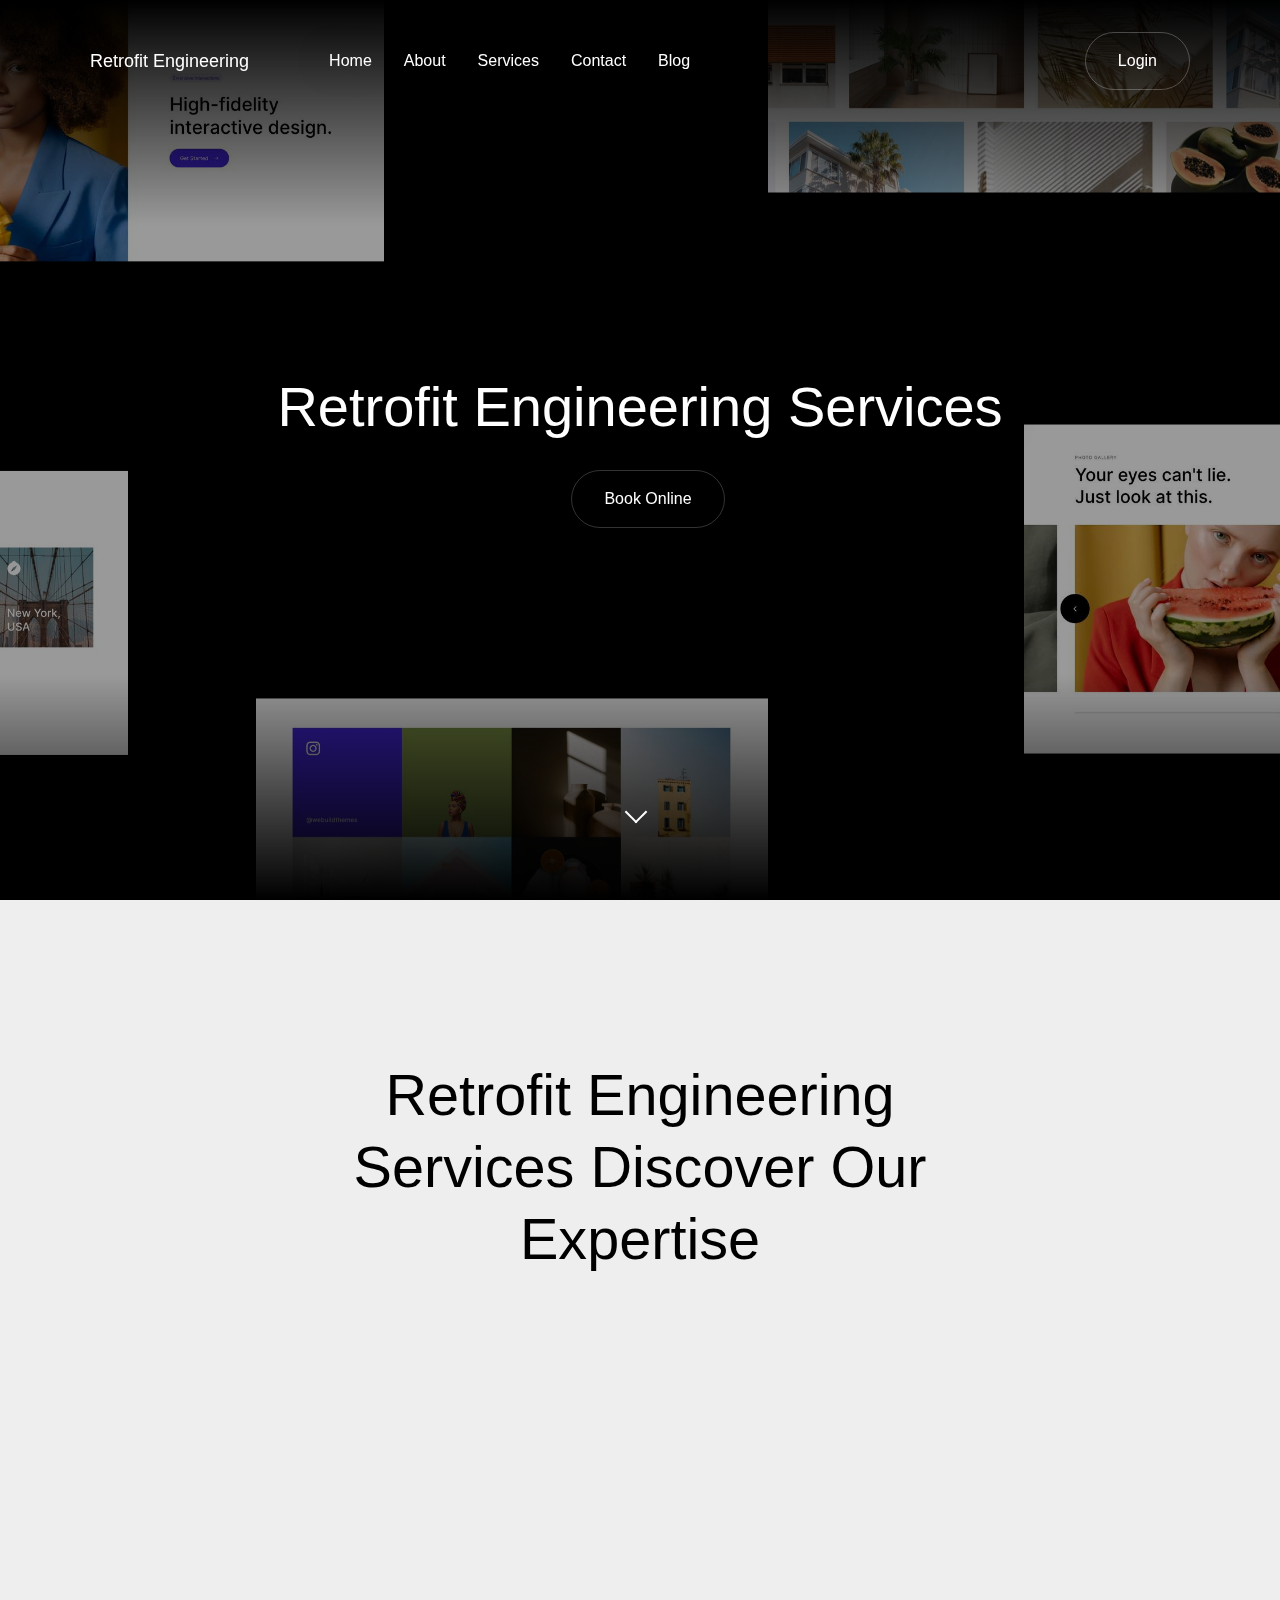
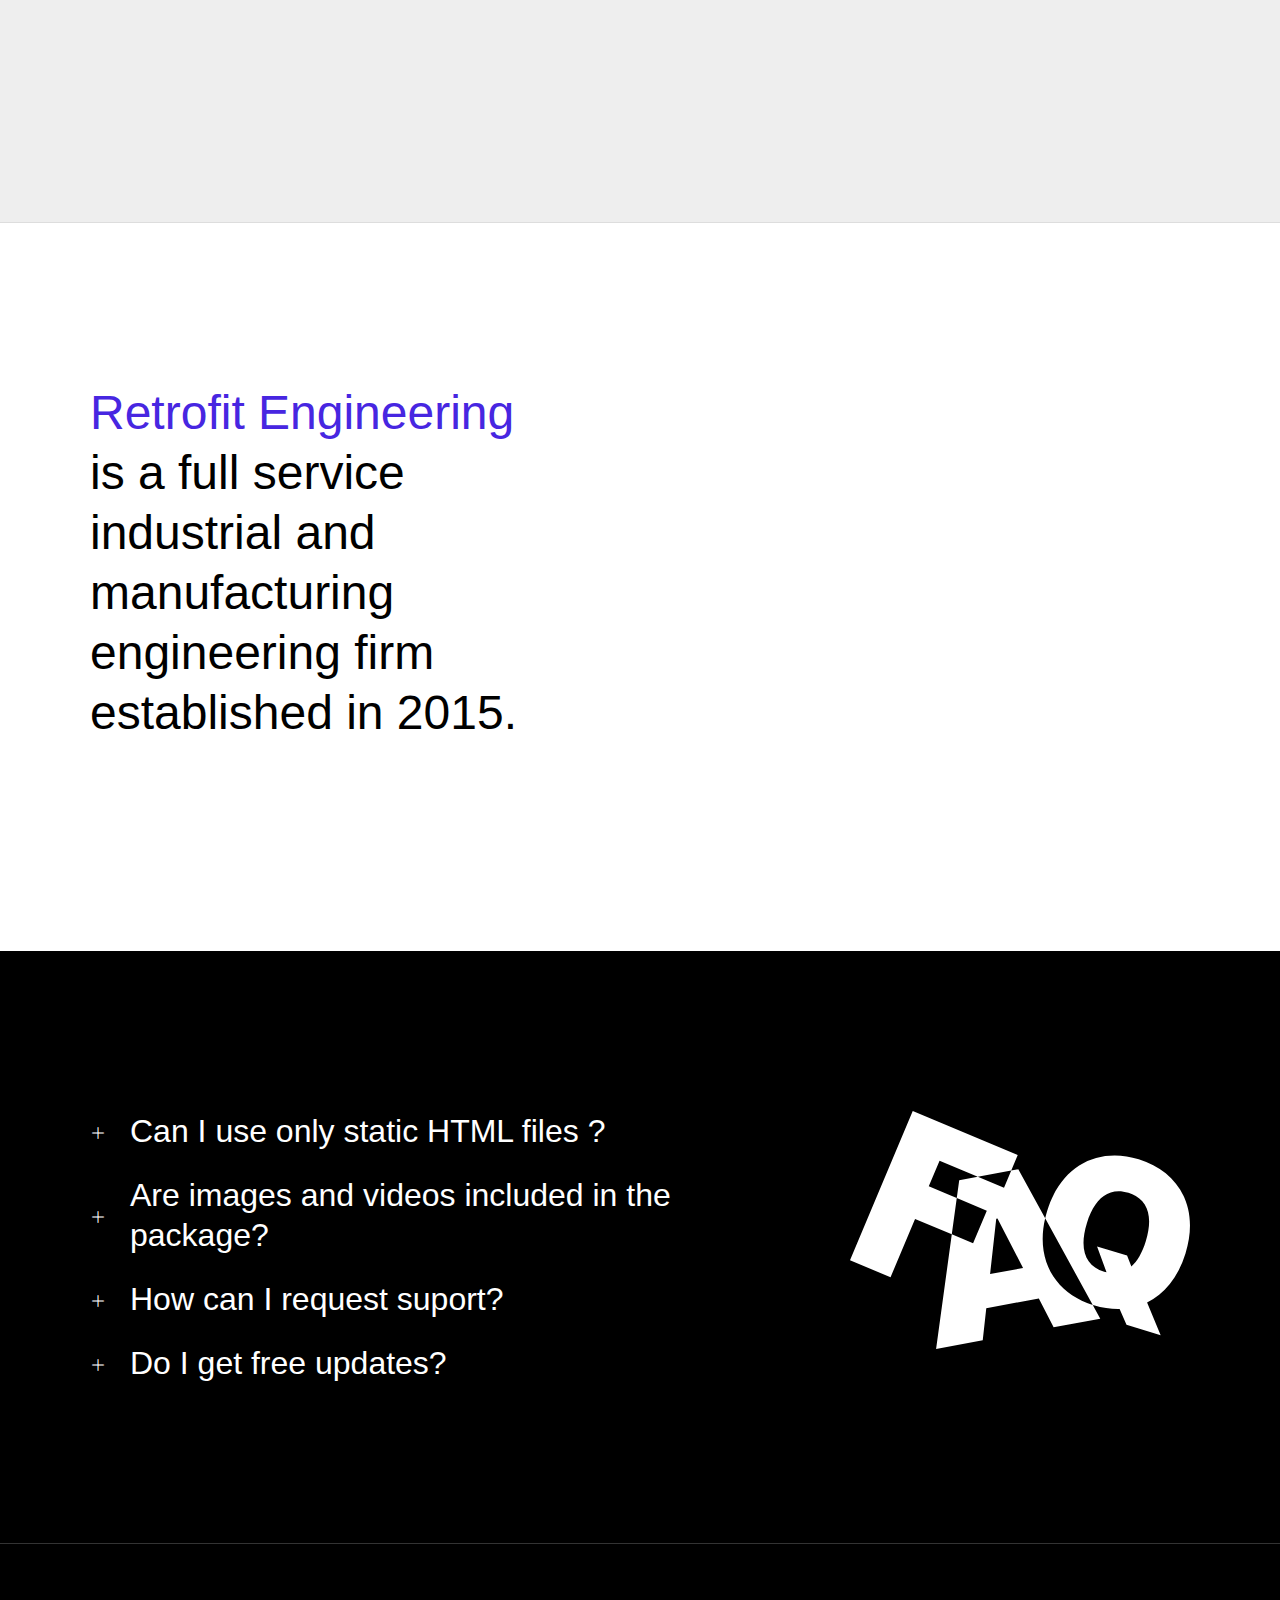
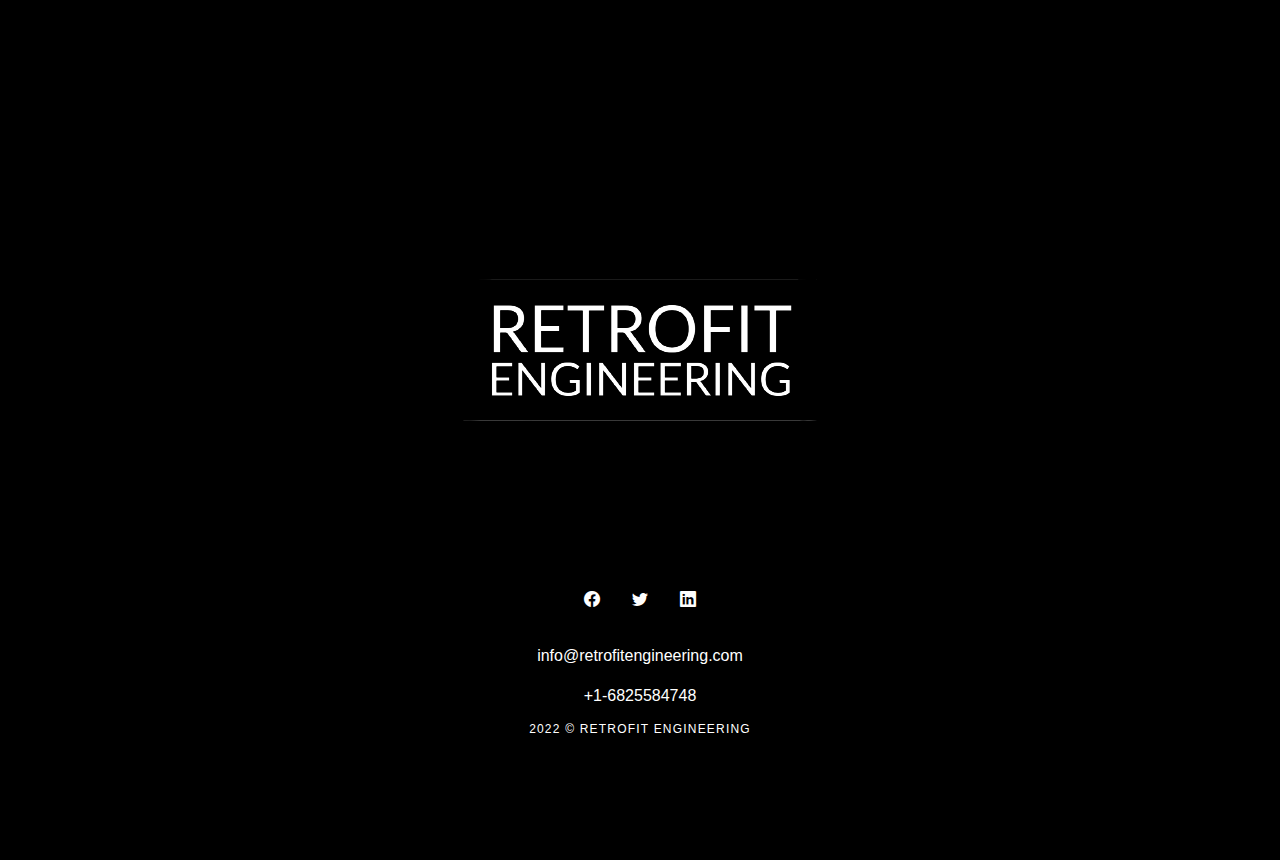
==== commit 673b49e1: "added all files.    changed nav and footer. home page content changed." ====
--- a/index.html
+++ b/index.html
@@ -1,763 +1,799 @@
-<!DOCTYPE html>
+<!doctype html>
 <html lang="en">
-  <head>
-    <!-- Global site tag (gtag.js) - Google Analytics -->
-    <script
-      async
-      src="https://www.googletagmanager.com/gtag/js?id=G-6YWB4ECCWW"
-    ></script>
-    <script>
-      window.dataLayer = window.dataLayer || [];
-      function gtag() {
-        dataLayer.push(arguments);
-      }
-      gtag("js", new Date());
-
-      gtag("config", "G-6YWB4ECCWW");
-    </script>
-
-    <meta charset="utf-8" />
-    <meta name="viewport" content="width=device-width, initial-scale=1" />
-
-    <!-- Favicon -->
-    <!-- <link rel="shortcut icon" href="https://cube.webuildthemes.com/assets/images/favicon.ico" type="image/x-icon" /> -->
-
-    <!-- Libs CSS -->
-    <link rel="stylesheet" href="/assets/css/libs.bundle.css" />
-
-    <!-- Main CSS -->
-    <link rel="stylesheet" href="/assets/css/index.bundle.css" />
-
-    <!-- Title -->
-    <title>Services</title>
-  </head>
-
-  <body>
-    <!-- navbar -->
-    <nav id="mainNav" class="navbar navbar-expand-lg navbar-sticky navbar-dark">
-      <div class="container">
-        <a href="./index.html" class="navbar-brand"
-          ><img
-            src="https://cube.webuildthemes.com/assets/images/logo/logo-light.svg"
-            alt="Logo"
-        /></a>
-
-        <!-- secondary -->
-        <ul class="navbar-nav navbar-nav-secondary order-lg-3">
-          <li class="nav-item d-lg-none">
-            <a
-              class="nav-link nav-icon"
-              href=""
-              role="button"
-              data-bs-toggle="collapse"
-              data-bs-target="#navbar"
-              aria-controls="navbar"
-              aria-expanded="false"
-              aria-label="Toggle navigation"
-            >
-              <span class="bi bi-list"></span>
+
+
+<!-- Mirrored from cube.webuildthemes.com/ by HTTrack Website Copier/3.x [XR&CO'2014], Thu, 21 Apr 2022 09:09:30 GMT -->
+<!-- Added by HTTrack --><meta http-equiv="content-type" content="text/html;charset=utf-8" /><!-- /Added by HTTrack -->
+<head>
+  <!-- Global site tag (gtag.js) - Google Analytics -->
+  <link rel="stylesheet" href="https://cdn.jsdelivr.net/npm/bootstrap-icons@1.5.0/font/bootstrap-icons.css">
+
+  <link rel="stylesheet" href="https://cdnjs.cloudflare.com/ajax/libs/font-awesome/6.1.1/css/all.min.css" integrity="sha512-KfkfwYDsLkIlwQp6LFnl8zNdLGxu9YAA1QvwINks4PhcElQSvqcyVLLD9aMhXd13uQjoXtEKNosOWaZqXgel0g==" crossorigin="anonymous" referrerpolicy="no-referrer" />
+  <script async src="https://www.googletagmanager.com/gtag/js?id=G-6YWB4ECCWW"></script>
+  <script>
+    window.dataLayer = window.dataLayer || [];
+    function gtag() { dataLayer.push(arguments); }
+    gtag('js', new Date());
+
+    gtag('config', 'G-6YWB4ECCWW');
+  </script>
+
+  <meta charset="utf-8" />
+  <meta name="viewport" content="width=device-width, initial-scale=1" />
+
+  <!-- Favicon -->
+  <!-- <link rel="shortcut icon" href="./assets/images/favicon.ico" type="image/x-icon" /> -->
+
+  <!-- Libs CSS -->
+  <link rel="stylesheet" href="assets/css/libs.bundle.css" />
+
+  <!-- Main CSS -->
+  <link rel="stylesheet" href="assets/css/index.bundle.css" />
+
+  <!-- Title -->
+  <title>Retrofit Engineering</title>
+  <style>
+.book-btn{
+
+  border: 1px solid #fff;
+   padding: 15px 30px;
+}
+
+  </style>
+</head>
+
+<body>
+
+
+  <nav id="mainNav" class="navbar navbar-expand-lg navbar-sticky navbar-dark">
+    <div class="container">
+      <a href="./index.html" class="navbar-brand">
+        <!-- <img src="assets/images/logo/logo-light.svg" alt="Logo"> --> 
+Retrofit Engineering
+      </a>
+
+      <!-- secondary -->
+      <ul class="navbar-nav navbar-nav-secondary order-lg-3">
+        <li class="nav-item d-lg-none">
+          <a class="nav-link nav-icon" href="#">
+            <span class="bi bi-list"></span>
+          </a>
+        </li>
+        <li class="nav-item d-none d-lg-block">
+          <a href="./sign-in.html"
+            class="btn btn-outline-white rounded-pill ms-2">
+            Login
+          </a>
+        </li>
+      </ul>
+
+      <!-- primary -->
+      <div class="collapse navbar-collapse" id="navbar" data-bs-parent="#mainNav">
+        <ul class="navbar-nav">
+          <li class="nav-item dropdown dropdown-hover">
+            <a class="nav-link dropdown-toggle" href="./index.html" >
+              Home
             </a>
+
           </li>
-          <li class="nav-item d-none d-lg-block">
-            <a
-              href="https://themes.getbootstrap.com/product/cube-multipurpose-template-ui-kit/"
-              class="btn btn-outline-white rounded-pill ms-2"
-            >
-              Buy Cube
+          <li class="nav-item dropdown dropdown-hover">
+            <a class="nav-link dropdown-toggle" href="./about.html">
+              About
             </a>
+
+          </li>
+          <li class="nav-item dropdown dropdown-hover">
+            <a class="nav-link dropdown-toggle" href="./services.html" >
+              Services
+            </a>
+
+          </li>
+          <li class="nav-item dropdown dropdown-hover">
+            <a class="nav-link dropdown-toggle" href="./contact.html">
+            Contact
+            </a>
+
+          </li>
+          <li class="nav-item dropdown dropdown-hover">
+            <a class="nav-link dropdown-toggle" href="./blog.html">
+              Blog
+            </a>
+
           </li>
         </ul>
-
-        <!-- primary -->
-        <div
-          class="collapse navbar-collapse"
-          id="navbar"
-          data-bs-parent="#mainNav"
-        >
-          <ul class="navbar-nav">
-            <li class="nav-item dropdown dropdown-hover">
-              <a
-                class="nav-link dropdown-toggle"
-                href="#"
-                id="navbarDropdown-1"
-                role="button"
-                data-bs-toggle="dropdown"
-                aria-expanded="false"
-              >
-                Landings
-              </a>
-
-              <ul
-                class="dropdown-menu dropdown-menu-md"
-                aria-labelledby="navbarDropdown-1"
-              >
-                <li>
-                  <a class="dropdown-item" href="./startup.html">Startup</a>
-                </li>
-                <li><a class="dropdown-item" href="./saas.html">Saas</a></li>
-                <li>
-                  <a class="dropdown-item" href="./coworking.html">Coworking</a>
-                </li>
-                <li>
-                  <a class="dropdown-item" href="./job-board.html">Job Board</a>
-                </li>
-                <li>
-                  <a class="dropdown-item" href="./agency.html">Agency</a>
-                </li>
-                <li><a class="dropdown-item" href="./blog.html">Blog</a></li>
-                <li>
-                  <a class="dropdown-item" href="./product.html">Product</a>
-                </li>
-                <li><a class="dropdown-item" href="./app.html">App</a></li>
-                <li><a class="dropdown-item" href="./shop.html">Shop</a></li>
-                <li><a class="dropdown-item" href="./event.html">Event</a></li>
-                <li>
-                  <a class="dropdown-item" href="./course.html">Course</a>
-                </li>
-                <li>
-                  <a class="dropdown-item" href="./service.html">Service</a>
-                </li>
-                <li>
-                  <a class="dropdown-item" href="./software.html">Software</a>
-                </li>
-                <li>
-                  <a class="dropdown-item" href="./documentation.html"
-                    >Documentation</a
-                  >
-                </li>
-              </ul>
-            </li>
-            <li class="nav-item dropdown dropdown-hover">
-              <a
-                class="nav-link dropdown-toggle"
-                href="#"
-                id="navbarDropdown-2"
-                role="button"
-                data-bs-toggle="dropdown"
-                aria-expanded="false"
-              >
-                Pages
-              </a>
-              <div
-                class="dropdown-menu dropdown-menu-custom"
-                aria-labelledby="navbarDropdown-2"
-              >
-                <div class="row g-0">
-                  <div class="col-6">
-                    <div class="p-4">
-                      <span class="dropdown-label">Company</span>
-                      <a class="dropdown-item" href="./about.html">About</a>
-                      <a class="dropdown-item" href="./pricing.html">Pricing</a>
-                      <a class="dropdown-item" href="./faq.html">FAQ</a>
-                      <a class="dropdown-item" href="./terms.html">Terms</a>
-                      <a class="dropdown-item active" href="./services.html"
-                        >Services</a
-                      >
-                      <a class="dropdown-item" href="./job-listing.html"
-                        >Job Listing</a
-                      >
-                      <a class="dropdown-item" href="./job-post.html"
-                        >Job Post</a
-                      >
-                      <span class="dropdown-label">Portfolio</span>
-                      <a class="dropdown-item" href="./portfolio-grid.html"
-                        >Grid</a
-                      >
-                      <a class="dropdown-item" href="./portfolio-list.html"
-                        >List</a
-                      >
-                      <a class="dropdown-item" href="./case-study.html"
-                        >Case Study</a
-                      >
-                    </div>
-                  </div>
-                  <div class="col-6">
-                    <div class="p-4">
-                      <span class="dropdown-label">Blog</span>
-                      <a class="dropdown-item" href="./blog-listing.html"
-                        >Listing</a
-                      >
-                      <a class="dropdown-item" href="./blog-post.html">Post</a>
-                      <span class="dropdown-label">Contact</span>
-                      <a class="dropdown-item" href="./contact.html">Classic</a>
-                      <a class="dropdown-item" href="./contact-location.html"
-                        >Location</a
-                      >
-                      <span class="dropdown-label">Utilities</span>
-                      <a class="dropdown-item" href="./404.html">404</a>
-                      <a class="dropdown-item" href="./coming-soon.html"
-                        >Coming Soon</a
-                      >
-                    </div>
-                  </div>
-                  <div class="col-12">
-                    <a
-                      href="https://themes.getbootstrap.com/product/cube-multipurpose-template-ui-kit/"
-                      class="card card-arrow inverted bg-green"
-                    >
-                      <div class="card-footer mt-auto">
-                        <h4 class="lead lh-3 fw-light">Buy Cube</h4>
-                      </div>
-                    </a>
+      </div>
+    </div>
+  </nav>
+
+
+
+
+  <div class="offcanvas-wrap">
+
+
+    <section class="bg-black inverted overflow-hidden">
+      <div class="container py-20 d-flex flex-column min-vh-100 foreground">
+        <div class="row my-auto justify-content-center">
+          <div class=" text-center" data-center-center="transform: translateY(0%);"
+            data-top-bottom="transform: translateY(10%);">
+            <h1 class=" text-shadow">Retrofit Engineering Services</h1>
+              <a href="#" 
+                class=" btn btn-outline-white rounded-pill ms-2">Book Online</a>
+
+          </div>
+        </div>
+      </div>
+      <figure class="background background-gradient-vertical" data-aos="zoom-out" data-aos-delay="400">
+        <img class="w-40 shadow position-absolute top-10 end-70" src="assets/images/blocks/block-1.jpg" alt=""
+          data-center-top="transform: translateY(0%);" data-top-bottom="transform: translateY(-80%);">
+
+        <img class="w-40 shadow position-absolute top-80 start-20" src="assets/images/blocks/block-2.jpg" alt=""
+          data-bottom-top="transform: translateY(0%);" data-top-bottom="transform: translateY(-50%);">
+
+        <img class="w-40 shadow position-absolute top-0 start-60" src="assets/images/blocks/block-3.jpg" alt=""
+          data-bottom-top="transform: translateY(0%);" data-top-bottom="transform: translateY(-50%);">
+
+        <img class="w-40 shadow position-absolute top-60 start-80" src="assets/images/blocks/block-4.jpg" alt=""
+          data-bottom-top="transform: translateY(0%);" data-top-bottom="transform: translateY(-120%);">
+
+        <img class="w-40 shadow position-absolute top-100 start-50" src="assets/images/blocks/block-5.jpg" alt=""
+          data-bottom-top="transform: translateY(0%);" data-top-bottom="transform: translateY(-60%);">
+
+        <img class="w-40 shadow position-absolute top-60 end-90" src="assets/images/blocks/block-6.jpg" alt=""
+          data-bottom-top="transform: translateY(0%);" data-top-bottom="transform: translateY(-80%);">
+      </figure>
+      <span class="scroll-down"></span>
+    </section>
+
+
+
+    <!-- demo -->
+    <section id="demo" class="py-15 py-xl-20 bg-light">
+      <div class="container">
+        <div class="row justify-content-center mb-10">
+          <div class="col-lg-10 col-xl-8 text-center">
+            <h2 class="display-2 fw-light"><span class="fw-bold">Retrofit Engineering Services</span> Discover Our Expertise</h2>
+            <!-- <button class="btn btn-filter rounded-pill current" data-filter="*" data-target="#grid1">all</button>
+            <button class="btn btn-filter rounded-pill" data-filter=".landing" data-target="#grid1">landings</button>
+            <button class="btn btn-filter rounded-pill" data-filter=".page" data-target="#grid1">pages</button>
+            <button class="btn btn-filter rounded-pill" data-filter=".account" data-target="#grid1">account</button>
+            <button class="btn btn-filter rounded-pill" data-filter=".shop" data-target="#grid1">shop</button> -->
+          </div>
+        </div>
+
+        <div class="row g-3 g-xl-5" id="grid1" data-aos="fade-up" data-isotope>
+
+          <div class="col-6 col-lg-4 landing">
+            <article class="card card-hover-image-rise">
+              <a href="startup.html" title="Startup"><img src="assets/images/cunsult.PNG"
+                  class="card-img-top shadow-sm" alt="Startup"></a>
+              <a href="startup.html" class="card-title text-center mt-1">
+                <h4 class="fw-normal fs-6">Consulting</h4>
+              </a>
+            </article>
+          </div>
+
+          <div class="col-6 col-lg-4 landing">
+            <article class="card card-hover-image-rise">
+              <a href="saas.html" title="Saas"><img src="assets/images/planning.PNG"
+                  class="card-img-top shadow-sm" alt="Saas"></a>
+              <a href="saas.html" class="card-title text-center mt-1">
+                <h4 class="fw-normal fs-6">Strategic Planning</h4>
+              </a>
+            </article>
+          </div>
+
+          <div class="col-6 col-lg-4 landing">
+            <article class="card card-hover-image-rise">
+              <a href="coworking.html" title="Coworking"><img src="assets/images/Advising.PNG"
+                  class="card-img-top shadow-sm" alt="Coworking"></a>
+              <a href="coworking.html" class="card-title text-center mt-1">
+                <h4 class="fw-normal fs-6">Advising</h4>
+              </a>
+            </article>
+          </div>
+
+          <!-- <div class="col-6 col-lg-4 landing">
+            <article class="card card-hover-image-rise">
+              <a href="job-board.html" title="Job Board"><img src="assets/images/pages/job-board.jpg"
+                  class="card-img-top shadow-sm" alt="Job Board"></a>
+              <a href="job-board.html" class="card-title text-center mt-1">
+                <h4 class="fw-normal fs-6">Job Board</h4>
+              </a>
+            </article>
+          </div>
+
+          <div class="col-6 col-lg-4 landing">
+            <article class="card card-hover-image-rise">
+              <a href="agency.html" title="Agency"><img src="assets/images/pages/agency.jpg"
+                  class="card-img-top shadow-sm" alt="Agency"></a>
+              <a href="agency.html" class="card-title text-center mt-1">
+                <h4 class="fw-normal fs-6">Agency</h4>
+              </a>
+            </article>
+          </div>
+
+          <div class="col-6 col-lg-4 landing">
+            <article class="card card-hover-image-rise">
+              <a href="blog.html" title="Blog"><img src="assets/images/pages/blog.jpg"
+                  class="card-img-top shadow-sm" alt="Blog"></a>
+              <a href="blog.html" class="card-title text-center mt-1">
+                <h4 class="fw-normal fs-6">Blog</h4>
+              </a>
+            </article>
+          </div>
+
+          <div class="col-6 col-lg-4 landing">
+            <article class="card card-hover-image-rise">
+              <a href="product.html" title="Product"><img src="assets/images/pages/product.jpg"
+                  class="card-img-top shadow-sm" alt="Product"></a>
+              <a href="product.html" class="card-title text-center mt-1">
+                <h4 class="fw-normal fs-6">Product</h4>
+              </a>
+            </article>
+          </div>
+
+          <div class="col-6 col-lg-4 landing">
+            <article class="card card-hover-image-rise">
+              <a href="app.html" title="App"><img src="assets/images/pages/app.jpg"
+                  class="card-img-top shadow-sm" alt="App"></a>
+              <a href="app.html" class="card-title text-center mt-1">
+                <h4 class="fw-normal fs-6">App</h4>
+              </a>
+            </article>
+          </div>
+
+          <div class="col-6 col-lg-4 landing">
+            <article class="card card-hover-image-rise">
+              <a href="shop.html" title="Shop"><img src="assets/images/pages/shop.jpg"
+                  class="card-img-top shadow-sm" alt="Shop"></a>
+              <a href="shop.html" class="card-title text-center mt-1">
+                <h4 class="fw-normal fs-6">Shop</h4>
+              </a>
+            </article>
+          </div>
+
+          <div class="col-6 col-lg-4 landing">
+            <article class="card card-hover-image-rise">
+              <a href="event.html" title="Event"><img src="assets/images/pages/event.jpg"
+                  class="card-img-top shadow-sm" alt="Event"></a>
+              <a href="event.html" class="card-title text-center mt-1">
+                <h4 class="fw-normal fs-6">Event</h4>
+              </a>
+            </article>
+          </div>
+
+          <div class="col-6 col-lg-4 landing">
+            <article class="card card-hover-image-rise">
+              <a href="course.html" title="Course"><img src="assets/images/pages/course.jpg"
+                  class="card-img-top shadow-sm" alt="Course"></a>
+              <a href="course.html" class="card-title text-center mt-1">
+                <h4 class="fw-normal fs-6">Course</h4>
+              </a>
+            </article>
+          </div>
+
+          <div class="col-6 col-lg-4 landing">
+            <article class="card card-hover-image-rise">
+              <a href="service.html" title="Service"><img src="assets/images/pages/service.jpg"
+                  class="card-img-top shadow-sm" alt="Service"></a>
+              <a href="service.html" class="card-title text-center mt-1">
+                <h4 class="fw-normal fs-6">Service</h4>
+              </a>
+            </article>
+          </div>
+
+          <div class="col-6 col-lg-4 landing">
+            <article class="card card-hover-image-rise">
+              <a href="software.html" title="Software"><img src="assets/images/pages/software.jpg"
+                  class="card-img-top shadow-sm" alt="Software"></a>
+              <a href="software.html" class="card-title text-center mt-1">
+                <h4 class="fw-normal fs-6">Software</h4>
+              </a>
+            </article>
+          </div>
+
+          <div class="col-6 col-lg-4 landing">
+            <article class="card card-hover-image-rise">
+              <a href="documentation.html" title="Documentation"><img src="assets/images/pages/documentation.jpg"
+                  class="card-img-top shadow-sm" alt="Documentation"></a>
+              <a href="documentation.html" class="card-title text-center mt-1">
+                <h4 class="fw-normal fs-6">Documentation</h4>
+              </a>
+            </article>
+          </div>
+
+          <div class="col-6 col-lg-4 page">
+            <article class="card card-hover-image-rise">
+              <a href="about.html" title="About"><img src="assets/images/pages/about.jpg"
+                  class="card-img-top shadow-sm" alt="About"></a>
+              <a href="about.html" class="card-title text-center mt-1">
+                <h4 class="fw-normal fs-6">About</h4>
+              </a>
+            </article>
+          </div>
+
+          <div class="col-6 col-lg-4 page">
+            <article class="card card-hover-image-rise">
+              <a href="pricing.html" title="Pricing"><img src="assets/images/pages/pricing.jpg"
+                  class="card-img-top shadow-sm" alt="Pricing"></a>
+              <a href="pricing.html" class="card-title text-center mt-1">
+                <h4 class="fw-normal fs-6">Pricing</h4>
+              </a>
+            </article>
+          </div>
+
+          <div class="col-6 col-lg-4 page">
+            <article class="card card-hover-image-rise">
+              <a href="faq.html" title="FAQ"><img src="assets/images/pages/faq.jpg"
+                  class="card-img-top shadow-sm" alt="FAQ"></a>
+              <a href="faq.html" class="card-title text-center mt-1">
+                <h4 class="fw-normal fs-6">FAQ</h4>
+              </a>
+            </article>
+          </div>
+
+          <div class="col-6 col-lg-4 page">
+            <article class="card card-hover-image-rise">
+              <a href="terms.html" title="Terms"><img src="assets/images/pages/terms.jpg"
+                  class="card-img-top shadow-sm" alt="Terms"></a>
+              <a href="terms.html" class="card-title text-center mt-1">
+                <h4 class="fw-normal fs-6">Terms</h4>
+              </a>
+            </article>
+          </div>
+
+          <div class="col-6 col-lg-4 page">
+            <article class="card card-hover-image-rise">
+              <a href="services.html" title="Services"><img src="assets/images/pages/services.jpg"
+                  class="card-img-top shadow-sm" alt="Services"></a>
+              <a href="services.html" class="card-title text-center mt-1">
+                <h4 class="fw-normal fs-6">Services</h4>
+              </a>
+            </article>
+          </div>
+
+          <div class="col-6 col-lg-4 page">
+            <article class="card card-hover-image-rise">
+              <a href="job-listing.html" title="Job Listing"><img src="assets/images/pages/job-listing.jpg"
+                  class="card-img-top shadow-sm" alt="Job Listing"></a>
+              <a href="job-listing.html" class="card-title text-center mt-1">
+                <h4 class="fw-normal fs-6">Job Listing</h4>
+              </a>
+            </article>
+          </div>
+
+          <div class="col-6 col-lg-4 page">
+            <article class="card card-hover-image-rise">
+              <a href="job-post.html" title="Job Post"><img src="assets/images/pages/job-post.jpg"
+                  class="card-img-top shadow-sm" alt="Job Post"></a>
+              <a href="job-post.html" class="card-title text-center mt-1">
+                <h4 class="fw-normal fs-6">Job Post</h4>
+              </a>
+            </article>
+          </div>
+
+          <div class="col-6 col-lg-4 page">
+            <article class="card card-hover-image-rise">
+              <a href="portfolio-grid.html" title="Portfolio Grid"><img
+                  src="assets/images/pages/portfolio-grid.jpg" class="card-img-top shadow-sm"
+                  alt="Portfolio Grid"></a>
+              <a href="portfolio-grid.html" class="card-title text-center mt-1">
+                <h4 class="fw-normal fs-6">Portfolio Grid</h4>
+              </a>
+            </article>
+          </div>
+
+          <div class="col-6 col-lg-4 page">
+            <article class="card card-hover-image-rise">
+              <a href="portfolio-list.html" title="Portfolio List"><img
+                  src="assets/images/pages/portfolio-list.jpg" class="card-img-top shadow-sm"
+                  alt="Portfolio List"></a>
+              <a href="portfolio-list.html" class="card-title text-center mt-1">
+                <h4 class="fw-normal fs-6">Portfolio List</h4>
+              </a>
+            </article>
+          </div>
+
+          <div class="col-6 col-lg-4 page">
+            <article class="card card-hover-image-rise">
+              <a href="case-study.html" title="Case Study"><img src="assets/images/pages/case-study.jpg"
+                  class="card-img-top shadow-sm" alt="Case Study"></a>
+              <a href="case-study.html" class="card-title text-center mt-1">
+                <h4 class="fw-normal fs-6">Case Study</h4>
+              </a>
+            </article>
+          </div>
+
+          <div class="col-6 col-lg-4 page">
+            <article class="card card-hover-image-rise">
+              <a href="blog-listing.html" title="Blog Listing"><img src="assets/images/pages/blog-listing.jpg"
+                  class="card-img-top shadow-sm" alt="Blog Listing"></a>
+              <a href="blog-listing.html" class="card-title text-center mt-1">
+                <h4 class="fw-normal fs-6">Blog Listing</h4>
+              </a>
+            </article>
+          </div>
+
+          <div class="col-6 col-lg-4 page">
+            <article class="card card-hover-image-rise">
+              <a href="blog-post.html" title="Blog Post"><img src="assets/images/pages/blog-post.jpg"
+                  class="card-img-top shadow-sm" alt="Blog Post"></a>
+              <a href="blog-post.html" class="card-title text-center mt-1">
+                <h4 class="fw-normal fs-6">Blog Post</h4>
+              </a>
+            </article>
+          </div>
+
+          <div class="col-6 col-lg-4 page">
+            <article class="card card-hover-image-rise">
+              <a href="contact.html" title="Contact Classic"><img src="assets/images/pages/contact.jpg"
+                  class="card-img-top shadow-sm" alt="Contact Classic"></a>
+              <a href="contact.html" class="card-title text-center mt-1">
+                <h4 class="fw-normal fs-6">Contact Classic</h4>
+              </a>
+            </article>
+          </div>
+
+          <div class="col-6 col-lg-4 page">
+            <article class="card card-hover-image-rise">
+              <a href="contact-location.html" title="Contact Location"><img
+                  src="assets/images/pages/contact-location.jpg" class="card-img-top shadow-sm"
+                  alt="Contact Location"></a>
+              <a href="contact-location.html" class="card-title text-center mt-1">
+                <h4 class="fw-normal fs-6">Contact Location</h4>
+              </a>
+            </article>
+          </div>
+
+          <div class="col-6 col-lg-4 page">
+            <article class="card card-hover-image-rise">
+              <a href="404.html" title="404"><img src="assets/images/pages/404.jpg"
+                  class="card-img-top shadow-sm" alt="404"></a>
+              <a href="404.html" class="card-title text-center mt-1">
+                <h4 class="fw-normal fs-6">404</h4>
+              </a>
+            </article>
+          </div>
+
+          <div class="col-6 col-lg-4 page">
+            <article class="card card-hover-image-rise">
+              <a href="coming-soon.html" title="Coming Soon"><img src="assets/images/pages/coming-soon.jpg"
+                  class="card-img-top shadow-sm" alt="Coming Soon"></a>
+              <a href="coming-soon.html" class="card-title text-center mt-1">
+                <h4 class="fw-normal fs-6">Coming Soon</h4>
+              </a>
+            </article>
+          </div>
+
+          <div class="col-6 col-lg-4 account">
+            <article class="card card-hover-image-rise">
+              <a href="account.html" title="Dashboard"><img src="assets/images/pages/account.jpg"
+                  class="card-img-top shadow-sm" alt="Dashboard"></a>
+              <a href="account.html" class="card-title text-center mt-1">
+                <h4 class="fw-normal fs-6">Dashboard</h4>
+              </a>
+            </article>
+          </div>
+
+          <div class="col-6 col-lg-4 account">
+            <article class="card card-hover-image-rise">
+              <a href="account-settings.html" title="Settings"><img
+                  src="assets/images/pages/account-settings.jpg" class="card-img-top shadow-sm" alt="Settings"></a>
+              <a href="account-settings.html" class="card-title text-center mt-1">
+                <h4 class="fw-normal fs-6">Settings</h4>
+              </a>
+            </article>
+          </div>
+
+          <div class="col-6 col-lg-4 account">
+            <article class="card card-hover-image-rise">
+              <a href="account-orders.html" title="Orders"><img src="assets/images/pages/account-orders.jpg"
+                  class="card-img-top shadow-sm" alt="Orders"></a>
+              <a href="account-orders.html" class="card-title text-center mt-1">
+                <h4 class="fw-normal fs-6">Orders</h4>
+              </a>
+            </article>
+          </div>
+
+          <div class="col-6 col-lg-4 account">
+            <article class="card card-hover-image-rise">
+              <a href="account-billing.html" title="Billing"><img src="assets/images/pages/account-billing.jpg"
+                  class="card-img-top shadow-sm" alt="Billing"></a>
+              <a href="account-billing.html" class="card-title text-center mt-1">
+                <h4 class="fw-normal fs-6">Billing</h4>
+              </a>
+            </article>
+          </div>
+
+          <div class="col-6 col-lg-4 account">
+            <article class="card card-hover-image-rise">
+              <a href="sign-in.html" title="Sign In"><img src="assets/images/pages/sign-in.jpg"
+                  class="card-img-top shadow-sm" alt="Sign In"></a>
+              <a href="sign-in.html" class="card-title text-center mt-1">
+                <h4 class="fw-normal fs-6">Sign In</h4>
+              </a>
+            </article>
+          </div>
+
+          <div class="col-6 col-lg-4 account">
+            <article class="card card-hover-image-rise">
+              <a href="register.html" title="Register"><img src="assets/images/pages/register.jpg"
+                  class="card-img-top shadow-sm" alt="Register"></a>
+              <a href="register.html" class="card-title text-center mt-1">
+                <h4 class="fw-normal fs-6">Register</h4>
+              </a>
+            </article>
+          </div>
+
+          <div class="col-6 col-lg-4 account">
+            <article class="card card-hover-image-rise">
+              <a href="forgot-password.html" title="Forgot Password"><img
+                  src="assets/images/pages/forgot-password.jpg" class="card-img-top shadow-sm"
+                  alt="Forgot Password"></a>
+              <a href="forgot-password.html" class="card-title text-center mt-1">
+                <h4 class="fw-normal fs-6">Forgot Password</h4>
+              </a>
+            </article>
+          </div>
+
+
+          <div class="col-6 col-lg-4 shop">
+            <article class="card card-hover-image-rise">
+              <a href="shop-product.html" title="Product Page"><img src="assets/images/pages/shop-product.jpg"
+                  class="card-img-top shadow-sm" alt="Product Page"></a>
+              <a href="shop-product.html" class="card-title text-center mt-1">
+                <h4 class="fw-normal fs-6">Product Page</h4>
+              </a>
+            </article>
+          </div>
+
+          <div class="col-6 col-lg-4 shop">
+            <article class="card card-hover-image-rise">
+              <a href="shop-listing.html" title="Listing"><img src="assets/images/pages/shop-listing.jpg"
+                  class="card-img-top shadow-sm" alt="Listing"></a>
+              <a href="shop-listing.html" class="card-title text-center mt-1">
+                <h4 class="fw-normal fs-6">Listing</h4>
+              </a>
+            </article>
+          </div>
+
+          <div class="col-6 col-lg-4 shop">
+            <article class="card card-hover-image-rise">
+              <a href="shop-listing-sidebar.html" title="Listing Sidebar"><img
+                  src="assets/images/pages/shop-listing-sidebar.jpg" class="card-img-top shadow-sm"
+                  alt="Listing Sidebar"></a>
+              <a href="shop-listing-sidebar.html" class="card-title text-center mt-1">
+                <h4 class="fw-normal fs-6">Listing Sidebar</h4>
+              </a>
+            </article>
+          </div>
+
+          <div class="col-6 col-lg-4 shop">
+            <article class="card card-hover-image-rise">
+              <a href="shop-cart.html" title="Cart"><img src="assets/images/pages/shop-cart.jpg"
+                  class="card-img-top shadow-sm" alt="Cart"></a>
+              <a href="shop-cart.html" class="card-title text-center mt-1">
+                <h4 class="fw-normal fs-6">Cart</h4>
+              </a>
+            </article>
+          </div> -->
+
+
+        </div>
+
+      </div>
+    </section>
+
+
+
+    <!-- features -->
+    <!-- <section class="py-15 py-xl-20">
+      <div class="container">
+        <div class="row mb-8">
+          <div class="col-lg-10">
+            <h2>Cube is packed with <span class="d-lg-block">features you' ll love.</span>
+            </h2>
+          </div>
+        </div>
+        <div class="row g-1 g-lg-3">
+          <div class="col-auto">
+            <div class="d-flex align-items-center border rounded-pill pe-4">
+              <img src="assets/images/logo/bootstrap.svg" class="me-3" alt="Bootstrap">
+              Built on Bootstrap 5
+            </div>
+          </div>
+          <div class="col-auto">
+            <div class="d-flex align-items-center border rounded-pill pe-4">
+              <img src="assets/images/logo/js.svg" class="me-3" alt="Javascript">
+              Vanilla Javascript
+            </div>
+          </div>
+          <div class="col-auto">
+            <div class="d-flex align-items-center border rounded-pill pe-4">
+              <img src="assets/images/logo/webpack.svg" class="me-3" alt="Webpack">
+              Webpack Setup
+            </div>
+          </div>
+          <div class="col-auto">
+            <div class="d-flex align-items-center border rounded-pill pe-4">
+              <img src="assets/images/logo/w3c.svg" class="me-3" alt="W3C">
+              W3C Valid HTML Code
+            </div>
+          </div>
+          <div class="col-auto">
+            <div class="d-flex align-items-center border rounded-pill pe-4">
+              <img src="assets/images/logo/sass.svg" class="me-3" alt="Saas">
+              Easy Customisable with SASS
+            </div>
+          </div>
+          <div class="col-auto">
+            <div class="d-flex align-items-center border rounded-pill pe-4">
+              <img src="assets/images/logo/seo.svg" class="me-3" alt="Seo"> SEO Friendly Code
+            </div>
+          </div>
+          <div class="col-auto">
+            <div class="d-flex align-items-center border rounded-pill pe-4">
+              <img src="assets/images/logo/documentation.svg" class="me-3" alt="Documentation"> Detailed Documentation
+            </div>
+          </div>
+          <div class="col-auto">
+            <div class="d-flex align-items-center border rounded-pill pe-4">
+              <img src="assets/images/logo/responsive.svg" class="me-3" alt="Documentation"> Fully Responsive
+            </div>
+          </div>
+        </div>
+      </div>
+    </section> -->
+
+
+
+    <!-- offer -->
+    <section class="py-15 py-xl-20 overflow-hidden border-top">
+      <div class="container">
+        <div class="row justify-content-between align-items-center gutter-3 gutter-lg-5">
+          <div class="col-lg-5">
+            <div class="row mb-6">
+              <div class="col">
+                <h2><a href="https://themes.getbootstrap.com/product/cube-multipurpose-template-ui-kit/"
+                    class="text-primary underline">Retrofit Engineering </a> is a full service industrial and manufacturing engineering firm established in 2015.</h2>
+              </div>
+            </div>
+          </div>
+          <div class="col-lg-6">
+            <div class="position-relative">
+              <img class="img-fluid shadow-lg level-1" src="assets/images/pages/shop.jpg" alt="Image"
+                data-aos="fade-up" data-aos-delay="800">
+              <img class="img-fluid shadow-lg position-absolute level-2 start-10 top-20"
+                src="assets/images/pages/about.jpg" alt="Image" data-aos="fade-up" data-aos-delay="400">
+              <img class="img-fluid shadow-lg position-absolute level-3 start-20 bottom-20"
+                src="assets/images/pages/services.jpg" alt="Image" data-aos="fade-up">
+            </div>
+          </div>
+        </div>
+      </div>
+
+    </section>
+
+
+
+
+    <section class="py-15 py-xl-20 bg-black inverted">
+      <div class="container">
+        <div class="row">
+          <div class="col-lg-8">
+            <div class="accordion accordion-minimal accordion-highlight" id="accordion-1">
+              <div class="accordion-item">
+                <h2 class="accordion-header" id="heading-1-1">
+                  <button class="accordion-button fs-4 collapsed" type="button" data-bs-toggle="collapse"
+                    data-bs-target="#collapse-1-1" aria-expanded="false" aria-controls="collapse-1-1">
+                    Can I use only static HTML files ?
+                  </button>
+                </h2>
+                <div id="collapse-1-1" class="accordion-collapse collapse" aria-labelledby="heading-1-1"
+                  data-bs-parent="#accordion-1">
+                  <div class="accordion-body">
+                    <p class="text-secondary">
+                      <span class="fw-bold text-white">Yes.</span> The webpack workflow can be bypassed all together if
+                      you
+                      prefer to simply edit the static HTML and CSS files.
+                    </p>
                   </div>
                 </div>
               </div>
-            </li>
-            <li class="nav-item dropdown dropdown-hover">
-              <a
-                class="nav-link dropdown-toggle"
-                href="#"
-                id="navbarDropdown-3"
-                role="button"
-                data-bs-toggle="dropdown"
-                aria-expanded="false"
-                data-bs-auto-close="outside"
-              >
-                Account
-              </a>
-              <ul class="dropdown-menu" aria-labelledby="navbarDropdown-3">
-                <li>
-                  <a class="dropdown-item" href="./account.html">Dashboard</a>
-                </li>
-                <li>
-                  <a class="dropdown-item" href="./account-settings.html"
-                    >Settings</a
-                  >
-                </li>
-                <li>
-                  <a class="dropdown-item" href="./account-orders.html"
-                    >Orders</a
-                  >
-                </li>
-                <li>
-                  <a class="dropdown-item" href="./account-billing.html"
-                    >Billing</a
-                  >
-                </li>
-                <li>
-                  <a class="dropdown-item" href="./sign-in.html">Sign in</a>
-                </li>
-                <li>
-                  <a class="dropdown-item" href="./register.html">Register</a>
-                </li>
-                <li>
-                  <a class="dropdown-item" href="./forgot-password.html"
-                    >Forgot Password</a
-                  >
-                </li>
-              </ul>
-            </li>
-            <li class="nav-item dropdown dropdown-hover">
-              <a
-                class="nav-link dropdown-toggle"
-                href="#"
-                id="navbarDropdown-4"
-                role="button"
-                data-bs-toggle="dropdown"
-                aria-expanded="false"
-                data-bs-auto-close="outside"
-              >
-                Shop
-              </a>
-              <ul class="dropdown-menu" aria-labelledby="navbarDropdown-4">
-                <li>
-                  <a class="dropdown-item" href="./shop-product.html"
-                    >Product</a
-                  >
-                </li>
-                <li class="dropend dropend-hover">
-                  <a
-                    class="dropdown-item dropdown-toggle"
-                    href="#"
-                    id="navbarDropend-1"
-                    data-bs-toggle="dropdown"
-                    aria-expanded="false"
-                    data-bs-auto-close="outside"
-                    >Listing</a
-                  >
-                  <ul class="dropdown-menu" aria-labelledby="navbarDropend-1">
-                    <li>
-                      <a class="dropdown-item" href="./shop-listing.html"
-                        >Full width</a
-                      >
-                    </li>
-                    <li>
-                      <a
-                        class="dropdown-item"
-                        href="./shop-listing-sidebar.html"
-                        >Sidebar</a
-                      >
-                    </li>
-                  </ul>
-                </li>
-                <li>
-                  <a class="dropdown-item" href="./shop-cart.html">Cart</a>
-                </li>
-                <li>
-                  <a class="dropdown-item" href="./shop-checkout.html"
-                    >Checkout</a
-                  >
-                </li>
-              </ul>
-            </li>
-            <li class="nav-item dropdown dropdown-hover">
-              <a
-                class="nav-link dropdown-toggle"
-                href="#"
-                id="navbarDropdown-5"
-                role="button"
-                data-bs-toggle="dropdown"
-                aria-expanded="false"
-              >
-                Docs
-              </a>
-              <ul
-                class="dropdown-menu dropdown-menu-detailed"
-                aria-labelledby="navbarDropdown-5"
-              >
-                <li>
-                  <a class="dropdown-item" href="./docs/index.html">
-                    <span>
-                      <i class="bi bi-book"></i>
-                      Get Started
-                      <small>Customising and building</small>
-                    </span>
-                  </a>
-                </li>
-                <li>
-                  <a class="dropdown-item" href="./docs/accordion.html">
-                    <span>
-                      <i class="bi bi-grid"></i>
-                      Components
-                      <small>Full list of components</small>
-                    </span>
-                  </a>
-                </li>
-              </ul>
-            </li>
-            <li class="nav-item d-lg-none">
-              <a
-                href="https://themes.getbootstrap.com/product/cube-multipurpose-template-ui-kit/"
-                class="nav-link text-primary"
-                >Buy Cube</a
-              >
-            </li>
-          </ul>
-        </div>
-
-        <!-- mobile user menu -->
-      </div>
-    </nav>
-
-    <!-- steps -->
-    <section class="py-15 py-xl-20 bg-black inverted overflow-hidden">
-      <div class="container mt-10 level-3">
-        <div class="row mb-md-10">
-          <div class="col-md-10 col-lg-8">
-            <h1 class="display-2 font-weight-bold">
-              Passion combined with experience.
-            </h1>
-          </div>
-        </div>
-        <div class="row g-3 g-xl-5">
-          <div class="col-md-6 col-lg-4">
-            <span class="h3 fw-bold">01.</span>
-            <h4 class="h5 my-2">
-              Lorem ipsum dolor sit amet, consectetur adipiscing elit, sed do
-              eiusmod tempor
-            </h4>
-            <p class="text-muted">
-              Lorem, ipsum dolor sit amet consectetur adipisicing elit. Minus
-              culpa, voluptatibus ex itaque, sapiente a consequatur inventore
-              beatae, ipsam debitis omnis consequuntur iste asperiores.
-              Similique quisquam debitis corrupti deserunt, dolor.
-            </p>
-          </div>
-          <div class="col-md-6 col-lg-4">
-            <span class="h3 fw-bold">02.</span>
-            <h4 class="h5 my-2">
-              Lorem ipsum dolor sit amet, consectetur adipiscing elit, sed do
-              eiusmod tempor
-            </h4>
-            <p class="text-muted">
-              Lorem, ipsum dolor sit amet consectetur adipisicing elit. Minus
-              culpa, voluptatibus ex itaque, sapiente a consequatur inventore
-              beatae, ipsam debitis omnis consequuntur iste asperiores.
-              Similique quisquam debitis corrupti deserunt, dolor.
-            </p>
-          </div>
-          <div class="col-lg-4">
-            <span class="h3 fw-bold">03.</span>
-            <h4 class="h5 my-2">
-              Lorem ipsum dolor sit amet, consectetur adipiscing elit, sed do
-              eiusmod tempor
-            </h4>
-            <p class="text-muted">
-              Lorem, ipsum dolor sit amet consectetur adipisicing elit. Minus
-              culpa, voluptatibus ex itaque, sapiente a consequatur inventore
-              beatae, ipsam debitis omnis consequuntur iste asperiores.
-              Similique quisquam debitis corrupti deserunt, dolor.
-            </p>
-          </div>
-        </div>
-      </div>
-      <figure
-        class="background background-overlay"
-        style="
-          background-image: url('https://cube.webuildthemes.com/assets/images/services-1.jpg');
-        "
-      ></figure>
-    </section>
-
-    <div
-      class="py-15 py-xl-20"
-      data-center-top="@class: py-15 py-xl-20 bg-color-active;"
-      data-top-bottom="@class: py-15 py-xl-20 bg-color-active;"
-      data-edge-strategy="reset"
-    >
-      <span class="bg-color bg-light"></span>
-
-      <section class="mb-10" data-aos="fade-up" data-aos-delay="150">
-        <div class="container">
-          <div class="row g-0 bg-white">
-            <div class="col-lg-6 p-4 p-md-10 order-lg-2">
-              <h3 class="fw-bold">User Experience</h3>
-              <p class="fs-lg text-secondary">
-                Lorem ipsum dolor sit amet consectetur adipisicing, elit.
-                Voluptatum impedit sunt, quam, fugit inventore repellat odit,
-                vero aliquid odio magnam at molestiae dolor sequi pariatur
-                quasi, voluptates similique velit consequatur.
-              </p>
-              <div class="row">
-                <div class="col-md-6">
-                  <ul class="list-group list-group-minimal">
-                    <li class="list-group-item">
-                      <div
-                        class="icon-box icon-box-sm bg-opaque-primary rounded-circle me-1"
-                      >
-                        <i class="bi bi-check2 text-primary"></i>
-                      </div>
-                      Brand Strategy
-                    </li>
-                    <li class="list-group-item">
-                      <div
-                        class="icon-box icon-box-sm bg-opaque-primary rounded-circle me-1"
-                      >
-                        <i class="bi bi-check2 text-primary"></i>
-                      </div>
-                      Visual Identity
-                    </li>
-                    <li class="list-group-item">
-                      <div
-                        class="icon-box icon-box-sm bg-opaque-primary rounded-circle me-1"
-                      >
-                        <i class="bi bi-check2 text-primary"></i>
-                      </div>
-                      Rebranding
-                    </li>
-                  </ul>
-                </div>
-                <div class="col-md-6">
-                  <ul class="list-group list-group-minimal">
-                    <li class="list-group-item">
-                      <div
-                        class="icon-box icon-box-sm bg-opaque-primary rounded-circle me-1"
-                      >
-                        <i class="bi bi-check2 text-primary"></i>
-                      </div>
-                      Brand Strategy
-                    </li>
-                    <li class="list-group-item">
-                      <div
-                        class="icon-box icon-box-sm bg-opaque-primary rounded-circle me-1"
-                      >
-                        <i class="bi bi-check2 text-primary"></i>
-                      </div>
-                      Visual Identity
-                    </li>
-                    <li class="list-group-item">
-                      <div
-                        class="icon-box icon-box-sm bg-opaque-primary rounded-circle me-1"
-                      >
-                        <i class="bi bi-check2 text-primary"></i>
-                      </div>
-                      Rebranding
-                    </li>
-                  </ul>
+              <div class="accordion-item">
+                <h2 class="accordion-header" id="heading-1-2">
+                  <button class="accordion-button fs-4 collapsed" type="button" data-bs-toggle="collapse"
+                    data-bs-target="#collapse-1-2" aria-expanded="false" aria-controls="collapse-1-2">
+                    Are images and videos included in the package?
+                  </button>
+                </h2>
+                <div id="collapse-1-2" class="accordion-collapse collapse" aria-labelledby="heading-1-2"
+                  data-bs-parent="#accordion-1">
+                  <div class="accordion-body">
+                    <p class="text-secondary">
+                      <span class="fw-bold text-white">Yes.</span> All images you see in the demo are included in the
+                      download package.
+                    </p>
+                  </div>
                 </div>
               </div>
-            </div>
-            <div class="col-lg-6 order-lg-1 position-relative">
-              <span
-                class="background"
-                style="
-                  background-image: url('https://cube.webuildthemes.com/assets/images/small-1.jpg');
-                "
-              ></span>
-            </div>
-          </div>
-        </div>
-      </section>
-
-      <section class="mb-10" data-aos="fade-up" data-aos-delay="150">
-        <div class="container">
-          <div class="row g-0 bg-white">
-            <div class="col-lg-6 order-lg-2 position-relative">
-              <span
-                class="background"
-                style="
-                  background-image: url('https://cube.webuildthemes.com/assets/images/small-2.jpg');
-                "
-              ></span>
-            </div>
-            <div class="col-lg-6 p-4 p-md-10 order-lg-1">
-              <h3 class="fw-bold">User Experience</h3>
-              <p class="fs-lg text-secondary">
-                Lorem ipsum dolor sit amet consectetur adipisicing, elit.
-                Voluptatum impedit sunt, quam, fugit inventore repellat odit,
-                vero aliquid odio magnam at molestiae dolor sequi pariatur
-                quasi, voluptates similique velit consequatur.
-              </p>
-              <div class="row">
-                <div class="col-md-6">
-                  <ul class="list-group list-group-minimal">
-                    <li class="list-group-item">
-                      <div
-                        class="icon-box icon-box-sm bg-opaque-primary rounded-circle me-1"
-                      >
-                        <i class="bi bi-check2 text-primary"></i>
-                      </div>
-                      Brand Strategy
-                    </li>
-                    <li class="list-group-item">
-                      <div
-                        class="icon-box icon-box-sm bg-opaque-primary rounded-circle me-1"
-                      >
-                        <i class="bi bi-check2 text-primary"></i>
-                      </div>
-                      Visual Identity
-                    </li>
-                    <li class="list-group-item">
-                      <div
-                        class="icon-box icon-box-sm bg-opaque-primary rounded-circle me-1"
-                      >
-                        <i class="bi bi-check2 text-primary"></i>
-                      </div>
-                      Rebranding
-                    </li>
-                  </ul>
-                </div>
-                <div class="col-md-6">
-                  <ul class="list-group list-group-minimal">
-                    <li class="list-group-item">
-                      <div
-                        class="icon-box icon-box-sm bg-opaque-primary rounded-circle me-1"
-                      >
-                        <i class="bi bi-check2 text-primary"></i>
-                      </div>
-                      Brand Strategy
-                    </li>
-                    <li class="list-group-item">
-                      <div
-                        class="icon-box icon-box-sm bg-opaque-primary rounded-circle me-1"
-                      >
-                        <i class="bi bi-check2 text-primary"></i>
-                      </div>
-                      Visual Identity
-                    </li>
-                    <li class="list-group-item">
-                      <div
-                        class="icon-box icon-box-sm bg-opaque-primary rounded-circle me-1"
-                      >
-                        <i class="bi bi-check2 text-primary"></i>
-                      </div>
-                      Rebranding
-                    </li>
-                  </ul>
+              <div class="accordion-item">
+                <h2 class="accordion-header" id="heading-1-3">
+                  <button class="accordion-button fs-4 collapsed" type="button" data-bs-toggle="collapse"
+                    data-bs-target="#collapse-1-3" aria-expanded="false" aria-controls="collapse-1-3">
+                    How can I request suport?
+                  </button>
+                </h2>
+                <div id="collapse-1-3" class="accordion-collapse collapse" aria-labelledby="heading-1-3"
+                  data-bs-parent="#accordion-1">
+                  <div class="accordion-body">
+                    <p class="text-secondary">Our support team is standing by to offer quick and professional one-on-one
+                      support to all of our customers. </p>
+                    <a href="mailto:support@webuildthemes.com"
+                      class="btn btn-sm btn-with-icon btn-primary rounded-pill">Get in touch <i
+                        class="bi bi-arrow-right"></i></a>
+                  </div>
                 </div>
               </div>
-            </div>
-          </div>
-        </div>
-      </section>
-
-      <section data-aos="fade-up" data-aos-delay="150">
-        <div class="container">
-          <div class="row g-0 bg-white">
-            <div class="col-lg-6 p-4 p-md-10 order-lg-2">
-              <h3 class="fw-bold">User Experience</h3>
-              <p class="fs-lg text-secondary">
-                Lorem ipsum dolor sit amet consectetur adipisicing, elit.
-                Voluptatum impedit sunt, quam, fugit inventore repellat odit,
-                vero aliquid odio magnam at molestiae dolor sequi pariatur
-                quasi, voluptates similique velit consequatur.
-              </p>
-              <div class="row">
-                <div class="col-md-6">
-                  <ul class="list-group list-group-minimal">
-                    <li class="list-group-item">
-                      <div
-                        class="icon-box icon-box-sm bg-opaque-primary rounded-circle me-1"
-                      >
-                        <i class="bi bi-check2 text-primary"></i>
-                      </div>
-                      Brand Strategy
-                    </li>
-                    <li class="list-group-item">
-                      <div
-                        class="icon-box icon-box-sm bg-opaque-primary rounded-circle me-1"
-                      >
-                        <i class="bi bi-check2 text-primary"></i>
-                      </div>
-                      Visual Identity
-                    </li>
-                    <li class="list-group-item">
-                      <div
-                        class="icon-box icon-box-sm bg-opaque-primary rounded-circle me-1"
-                      >
-                        <i class="bi bi-check2 text-primary"></i>
-                      </div>
-                      Rebranding
-                    </li>
-                  </ul>
-                </div>
-                <div class="col-md-6">
-                  <ul class="list-group list-group-minimal">
-                    <li class="list-group-item">
-                      <div
-                        class="icon-box icon-box-sm bg-opaque-primary rounded-circle me-1"
-                      >
-                        <i class="bi bi-check2 text-primary"></i>
-                      </div>
-                      Brand Strategy
-                    </li>
-                    <li class="list-group-item">
-                      <div
-                        class="icon-box icon-box-sm bg-opaque-primary rounded-circle me-1"
-                      >
-                        <i class="bi bi-check2 text-primary"></i>
-                      </div>
-                      Visual Identity
-                    </li>
-                    <li class="list-group-item">
-                      <div
-                        class="icon-box icon-box-sm bg-opaque-primary rounded-circle me-1"
-                      >
-                        <i class="bi bi-check2 text-primary"></i>
-                      </div>
-                      Rebranding
-                    </li>
-                  </ul>
+              <div class="accordion-item">
+                <h2 class="accordion-header" id="heading-1-4">
+                  <button class="accordion-button fs-4 collapsed" type="button" data-bs-toggle="collapse"
+                    data-bs-target="#collapse-1-4" aria-expanded="false" aria-controls="collapse-1-4">
+                    Do I get free updates?
+                  </button>
+                </h2>
+                <div id="collapse-1-4" class="accordion-collapse collapse" aria-labelledby="heading-1-4"
+                  data-bs-parent="#accordion-1">
+                  <div class="accordion-body">
+                    <p class="text-secondary">
+                      <span class="fw-bold text-white">Yes.</span> All of our customers take advantage of lifetime
+                      updates.
+                    </p>
+                  </div>
                 </div>
               </div>
             </div>
-            <div class="col-lg-6 order-lg-1 position-relative">
-              <span
-                class="background"
-                style="
-                  background-image: url('https://cube.webuildthemes.com/assets/images/small-4.jpg');
-                "
-              ></span>
-            </div>
-          </div>
-        </div>
-      </section>
-    </div>
-
-    <!-- cta -->
-    <section class="pb-15 pb-xl-20">
-      <div class="container">
-        <div class="row justify-content-center">
-          <div class="col-lg-8 text-center">
-            <h5 class="fs-20">
-              Let's build something together,
-              <a href="" class="action underline">
-                get in touch with us <i class="bi bi-arrow-right"></i
-              ></a>
-            </h5>
+          </div>
+          <div class="col-lg-4">
+            <img class="img-fluid" src="assets/images/svg/faq.svg" alt="Figure">
           </div>
         </div>
       </div>
     </section>
 
+
     <!-- footer -->
-    <footer class="py-15 py-xl-20 border-top">
+    <footer id="footer" class="py-10 py-xl-15 bg-black inverted border-top">
       <div class="container">
-        <div class="row g-4 g-lg-5 mb-10">
-          <div class="col-md-3 text-center text-md-start">
-            <a href="./index.html" class="navbar-brand"
-              ><img
-                src="https://cube.webuildthemes.com/assets/images/logo/logo-dark.svg"
-                alt="Logo"
-            /></a>
-          </div>
-          <div class="col-md-4 col-lg-5 text-center text-md-start">
-            <ul class="list-unstyled">
-              <li class="mb-1">
-                <a href="" class="text-reset text-primary-hover"
-                  >documentation</a
-                >
-              </li>
-              <li class="mb-1">
-                <a href="" class="text-reset text-primary-hover">components</a>
-              </li>
-              <li class="mb-1">
-                <a href="" class="text-reset text-primary-hover">blocks</a>
-              </li>
-              <li class="mb-1">
-                <a href="" class="text-reset text-primary-hover">changelog</a>
-              </li>
-              <li>
-                <a href="" class="text-reset text-primary-hover">roadmap</a>
-              </li>
-            </ul>
-          </div>
-          <div class="col-md-5 col-lg-4">
-            <div class="grouped-inputs border p-1 rounded-pill">
-              <div class="row">
-                <div class="col">
-                  <input
-                    type="text"
-                    class="form-control rounded-pill px-3"
-                    aria-label="Text input"
-                    placeholder="Your email"
-                  />
-                </div>
-                <div class="col-auto">
-                  <a href="" class="btn btn-primary btn-icon rounded-circle"
-                    ><i class="bi bi-arrow-return-left"></i
-                  ></a>
-                </div>
-              </div>
-            </div>
-          </div>
-        </div>
-        <div class="row align-items-center g-1 g-lg-6 text-muted">
-          <div class="col-md-6 col-lg-5 order-lg-2 text-center text-md-start">
-            <ul class="list-inline small">
-              <li class="list-inline-item">
-                <a href="" class="text-reset text-primary-hover">facebook</a>
-              </li>
-              <li class="list-inline-item ms-1">
-                <a href="" class="text-reset text-primary-hover">twitter</a>
-              </li>
-              <li class="list-inline-item ms-1">
-                <a href="" class="text-reset text-primary-hover">linkedin</a>
-              </li>
-            </ul>
-          </div>
-          <div class="col-md-6 col-lg-4 text-center text-md-end order-lg-3">
-            <span class="small">5th Avenue, New York USA 10255</span>
-          </div>
-          <div class="col-lg-3 order-lg-1 text-center text-md-start">
-            <p class="small">Copyrights © 2021</p>
-          </div>
+          <div class="text-center order-lg-1"><a href="index-2.html" class=""><img
+                src="assets/images/logo/logo-white.png" alt="Logo"></a></div>
+ 
+              <div  class="text-center d-flex my-3 justify-content-center order-lg-1">
+                <ul style="padding-left: 0px !important;" class="d-flex justify-content-center">
+            <li class="social-icons list-unstyled mx-2"><a href=""><i class="bi-facebook"></i></a></li>
+            <li class="social-icons list-unstyled mx-2"><a href=""><i class="bi-twitter"></i></i></a></li>
+            <li class="social-icons list-unstyled mx-2"><a href=""><i class="bi-linkedin"></i></i></a></li>
+          </ul>
+          <!-- <a href="#" class="action eyebrow underline text-white">Buy Cube <i class="bi bi-arrow-right"></i></a> -->
+        </div>
+        <div class="text-center order-lg-1">
+          <a class="nav-link text-center nav-icon" href="mailto:info@retrofitengineering.com">info@retrofitengineering.com</a>
+          <a class="nav-link text-center nav-icon" href="tel:+1-6825584748">+1-6825584748</a>
+          
+        </div>
+        <div class="text-center order-lg-1">
+          <p class="text-center eyebrow">2022 &copy; Retrofit Engineering</p>
         </div>
       </div>
     </footer>
-
-    <!-- javascript -->
-    <script src="/assets/js/vendor.bundle.js"></script>
-    <script src="/assets/js/index.bundle.js"></script>
+  </div>
+
+  <!-- javascript -->
+  <script src="assets/js/vendor.bundle.js"></script>
+  <script src="assets/js/index.bundle.js"></script>
   </body>
-</html>
+
+
+<!-- Mirrored from cube.webuildthemes.com/ by HTTrack Website Copier/3.x [XR&CO'2014], Thu, 21 Apr 2022 09:11:41 GMT -->
+</html>--- a/assets/css/libs.bundle.css
+++ b/assets/css/libs.bundle.css
@@ -1,7 +1,7 @@
 @font-face {
   font-family: "bootstrap-icons";
   src: url(../fonts/bootstrap-icons.woff2) format("woff2"),
-    url(../fonts/bootstrap-icons.woff) format("woff");
+url(../fonts/bootstrap-icons.woff) format("woff");
 }
 
 [class^="bi-"]::before,
@@ -13,7103 +13,1384 @@
   font-variant: normal;
   text-transform: none;
   line-height: 1;
-  vertical-align: -0.125em;
+  vertical-align: -.125em;
   -webkit-font-smoothing: antialiased;
   -moz-osx-font-smoothing: grayscale;
 }
 
-.bi-alarm-fill::before {
-  content: "\f101";
-}
-.bi-alarm::before {
-  content: "\f102";
-}
-.bi-align-bottom::before {
-  content: "\f103";
-}
-.bi-align-center::before {
-  content: "\f104";
-}
-.bi-align-end::before {
-  content: "\f105";
-}
-.bi-align-middle::before {
-  content: "\f106";
-}
-.bi-align-start::before {
-  content: "\f107";
-}
-.bi-align-top::before {
-  content: "\f108";
-}
-.bi-alt::before {
-  content: "\f109";
-}
-.bi-app-indicator::before {
-  content: "\f10a";
-}
-.bi-app::before {
-  content: "\f10b";
-}
-.bi-archive-fill::before {
-  content: "\f10c";
-}
-.bi-archive::before {
-  content: "\f10d";
-}
-.bi-arrow-90deg-down::before {
-  content: "\f10e";
-}
-.bi-arrow-90deg-left::before {
-  content: "\f10f";
-}
-.bi-arrow-90deg-right::before {
-  content: "\f110";
-}
-.bi-arrow-90deg-up::before {
-  content: "\f111";
-}
-.bi-arrow-bar-down::before {
-  content: "\f112";
-}
-.bi-arrow-bar-left::before {
-  content: "\f113";
-}
-.bi-arrow-bar-right::before {
-  content: "\f114";
-}
-.bi-arrow-bar-up::before {
-  content: "\f115";
-}
-.bi-arrow-clockwise::before {
-  content: "\f116";
-}
-.bi-arrow-counterclockwise::before {
-  content: "\f117";
-}
-.bi-arrow-down-circle-fill::before {
-  content: "\f118";
-}
-.bi-arrow-down-circle::before {
-  content: "\f119";
-}
-.bi-arrow-down-left-circle-fill::before {
-  content: "\f11a";
-}
-.bi-arrow-down-left-circle::before {
-  content: "\f11b";
-}
-.bi-arrow-down-left-square-fill::before {
-  content: "\f11c";
-}
-.bi-arrow-down-left-square::before {
-  content: "\f11d";
-}
-.bi-arrow-down-left::before {
-  content: "\f11e";
-}
-.bi-arrow-down-right-circle-fill::before {
-  content: "\f11f";
-}
-.bi-arrow-down-right-circle::before {
-  content: "\f120";
-}
-.bi-arrow-down-right-square-fill::before {
-  content: "\f121";
-}
-.bi-arrow-down-right-square::before {
-  content: "\f122";
-}
-.bi-arrow-down-right::before {
-  content: "\f123";
-}
-.bi-arrow-down-short::before {
-  content: "\f124";
-}
-.bi-arrow-down-square-fill::before {
-  content: "\f125";
-}
-.bi-arrow-down-square::before {
-  content: "\f126";
-}
-.bi-arrow-down-up::before {
-  content: "\f127";
-}
-.bi-arrow-down::before {
-  content: "\f128";
-}
-.bi-arrow-left-circle-fill::before {
-  content: "\f129";
-}
-.bi-arrow-left-circle::before {
-  content: "\f12a";
-}
-.bi-arrow-left-right::before {
-  content: "\f12b";
-}
-.bi-arrow-left-short::before {
-  content: "\f12c";
-}
-.bi-arrow-left-square-fill::before {
-  content: "\f12d";
-}
-.bi-arrow-left-square::before {
-  content: "\f12e";
-}
-.bi-arrow-left::before {
-  content: "\f12f";
-}
-.bi-arrow-repeat::before {
-  content: "\f130";
-}
-.bi-arrow-return-left::before {
-  content: "\f131";
-}
-.bi-arrow-return-right::before {
-  content: "\f132";
-}
-.bi-arrow-right-circle-fill::before {
-  content: "\f133";
-}
-.bi-arrow-right-circle::before {
-  content: "\f134";
-}
-.bi-arrow-right-short::before {
-  content: "\f135";
-}
-.bi-arrow-right-square-fill::before {
-  content: "\f136";
-}
-.bi-arrow-right-square::before {
-  content: "\f137";
-}
-.bi-arrow-right::before {
-  content: "\f138";
-}
-.bi-arrow-up-circle-fill::before {
-  content: "\f139";
-}
-.bi-arrow-up-circle::before {
-  content: "\f13a";
-}
-.bi-arrow-up-left-circle-fill::before {
-  content: "\f13b";
-}
-.bi-arrow-up-left-circle::before {
-  content: "\f13c";
-}
-.bi-arrow-up-left-square-fill::before {
-  content: "\f13d";
-}
-.bi-arrow-up-left-square::before {
-  content: "\f13e";
-}
-.bi-arrow-up-left::before {
-  content: "\f13f";
-}
-.bi-arrow-up-right-circle-fill::before {
-  content: "\f140";
-}
-.bi-arrow-up-right-circle::before {
-  content: "\f141";
-}
-.bi-arrow-up-right-square-fill::before {
-  content: "\f142";
-}
-.bi-arrow-up-right-square::before {
-  content: "\f143";
-}
-.bi-arrow-up-right::before {
-  content: "\f144";
-}
-.bi-arrow-up-short::before {
-  content: "\f145";
-}
-.bi-arrow-up-square-fill::before {
-  content: "\f146";
-}
-.bi-arrow-up-square::before {
-  content: "\f147";
-}
-.bi-arrow-up::before {
-  content: "\f148";
-}
-.bi-arrows-angle-contract::before {
-  content: "\f149";
-}
-.bi-arrows-angle-expand::before {
-  content: "\f14a";
-}
-.bi-arrows-collapse::before {
-  content: "\f14b";
-}
-.bi-arrows-expand::before {
-  content: "\f14c";
-}
-.bi-arrows-fullscreen::before {
-  content: "\f14d";
-}
-.bi-arrows-move::before {
-  content: "\f14e";
-}
-.bi-aspect-ratio-fill::before {
-  content: "\f14f";
-}
-.bi-aspect-ratio::before {
-  content: "\f150";
-}
-.bi-asterisk::before {
-  content: "\f151";
-}
-.bi-at::before {
-  content: "\f152";
-}
-.bi-award-fill::before {
-  content: "\f153";
-}
-.bi-award::before {
-  content: "\f154";
-}
-.bi-back::before {
-  content: "\f155";
-}
-.bi-backspace-fill::before {
-  content: "\f156";
-}
-.bi-backspace-reverse-fill::before {
-  content: "\f157";
-}
-.bi-backspace-reverse::before {
-  content: "\f158";
-}
-.bi-backspace::before {
-  content: "\f159";
-}
-.bi-badge-3d-fill::before {
-  content: "\f15a";
-}
-.bi-badge-3d::before {
-  content: "\f15b";
-}
-.bi-badge-4k-fill::before {
-  content: "\f15c";
-}
-.bi-badge-4k::before {
-  content: "\f15d";
-}
-.bi-badge-8k-fill::before {
-  content: "\f15e";
-}
-.bi-badge-8k::before {
-  content: "\f15f";
-}
-.bi-badge-ad-fill::before {
-  content: "\f160";
-}
-.bi-badge-ad::before {
-  content: "\f161";
-}
-.bi-badge-ar-fill::before {
-  content: "\f162";
-}
-.bi-badge-ar::before {
-  content: "\f163";
-}
-.bi-badge-cc-fill::before {
-  content: "\f164";
-}
-.bi-badge-cc::before {
-  content: "\f165";
-}
-.bi-badge-hd-fill::before {
-  content: "\f166";
-}
-.bi-badge-hd::before {
-  content: "\f167";
-}
-.bi-badge-tm-fill::before {
-  content: "\f168";
-}
-.bi-badge-tm::before {
-  content: "\f169";
-}
-.bi-badge-vo-fill::before {
-  content: "\f16a";
-}
-.bi-badge-vo::before {
-  content: "\f16b";
-}
-.bi-badge-vr-fill::before {
-  content: "\f16c";
-}
-.bi-badge-vr::before {
-  content: "\f16d";
-}
-.bi-badge-wc-fill::before {
-  content: "\f16e";
-}
-.bi-badge-wc::before {
-  content: "\f16f";
-}
-.bi-bag-check-fill::before {
-  content: "\f170";
-}
-.bi-bag-check::before {
-  content: "\f171";
-}
-.bi-bag-dash-fill::before {
-  content: "\f172";
-}
-.bi-bag-dash::before {
-  content: "\f173";
-}
-.bi-bag-fill::before {
-  content: "\f174";
-}
-.bi-bag-plus-fill::before {
-  content: "\f175";
-}
-.bi-bag-plus::before {
-  content: "\f176";
-}
-.bi-bag-x-fill::before {
-  content: "\f177";
-}
-.bi-bag-x::before {
-  content: "\f178";
-}
-.bi-bag::before {
-  content: "\f179";
-}
-.bi-bar-chart-fill::before {
-  content: "\f17a";
-}
-.bi-bar-chart-line-fill::before {
-  content: "\f17b";
-}
-.bi-bar-chart-line::before {
-  content: "\f17c";
-}
-.bi-bar-chart-steps::before {
-  content: "\f17d";
-}
-.bi-bar-chart::before {
-  content: "\f17e";
-}
-.bi-basket-fill::before {
-  content: "\f17f";
-}
-.bi-basket::before {
-  content: "\f180";
-}
-.bi-basket2-fill::before {
-  content: "\f181";
-}
-.bi-basket2::before {
-  content: "\f182";
-}
-.bi-basket3-fill::before {
-  content: "\f183";
-}
-.bi-basket3::before {
-  content: "\f184";
-}
-.bi-battery-charging::before {
-  content: "\f185";
-}
-.bi-battery-full::before {
-  content: "\f186";
-}
-.bi-battery-half::before {
-  content: "\f187";
-}
-.bi-battery::before {
-  content: "\f188";
-}
-.bi-bell-fill::before {
-  content: "\f189";
-}
-.bi-bell::before {
-  content: "\f18a";
-}
-.bi-bezier::before {
-  content: "\f18b";
-}
-.bi-bezier2::before {
-  content: "\f18c";
-}
-.bi-bicycle::before {
-  content: "\f18d";
-}
-.bi-binoculars-fill::before {
-  content: "\f18e";
-}
-.bi-binoculars::before {
-  content: "\f18f";
-}
-.bi-blockquote-left::before {
-  content: "\f190";
-}
-.bi-blockquote-right::before {
-  content: "\f191";
-}
-.bi-book-fill::before {
-  content: "\f192";
-}
-.bi-book-half::before {
-  content: "\f193";
-}
-.bi-book::before {
-  content: "\f194";
-}
-.bi-bookmark-check-fill::before {
-  content: "\f195";
-}
-.bi-bookmark-check::before {
-  content: "\f196";
-}
-.bi-bookmark-dash-fill::before {
-  content: "\f197";
-}
-.bi-bookmark-dash::before {
-  content: "\f198";
-}
-.bi-bookmark-fill::before {
-  content: "\f199";
-}
-.bi-bookmark-heart-fill::before {
-  content: "\f19a";
-}
-.bi-bookmark-heart::before {
-  content: "\f19b";
-}
-.bi-bookmark-plus-fill::before {
-  content: "\f19c";
-}
-.bi-bookmark-plus::before {
-  content: "\f19d";
-}
-.bi-bookmark-star-fill::before {
-  content: "\f19e";
-}
-.bi-bookmark-star::before {
-  content: "\f19f";
-}
-.bi-bookmark-x-fill::before {
-  content: "\f1a0";
-}
-.bi-bookmark-x::before {
-  content: "\f1a1";
-}
-.bi-bookmark::before {
-  content: "\f1a2";
-}
-.bi-bookmarks-fill::before {
-  content: "\f1a3";
-}
-.bi-bookmarks::before {
-  content: "\f1a4";
-}
-.bi-bookshelf::before {
-  content: "\f1a5";
-}
-.bi-bootstrap-fill::before {
-  content: "\f1a6";
-}
-.bi-bootstrap-reboot::before {
-  content: "\f1a7";
-}
-.bi-bootstrap::before {
-  content: "\f1a8";
-}
-.bi-border-all::before {
-  content: "\f1a9";
-}
-.bi-border-bottom::before {
-  content: "\f1aa";
-}
-.bi-border-center::before {
-  content: "\f1ab";
-}
-.bi-border-inner::before {
-  content: "\f1ac";
-}
-.bi-border-left::before {
-  content: "\f1ad";
-}
-.bi-border-middle::before {
-  content: "\f1ae";
-}
-.bi-border-outer::before {
-  content: "\f1af";
-}
-.bi-border-right::before {
-  content: "\f1b0";
-}
-.bi-border-style::before {
-  content: "\f1b1";
-}
-.bi-border-top::before {
-  content: "\f1b2";
-}
-.bi-border-width::before {
-  content: "\f1b3";
-}
-.bi-border::before {
-  content: "\f1b4";
-}
-.bi-bounding-box-circles::before {
-  content: "\f1b5";
-}
-.bi-bounding-box::before {
-  content: "\f1b6";
-}
-.bi-box-arrow-down-left::before {
-  content: "\f1b7";
-}
-.bi-box-arrow-down-right::before {
-  content: "\f1b8";
-}
-.bi-box-arrow-down::before {
-  content: "\f1b9";
-}
-.bi-box-arrow-in-down-left::before {
-  content: "\f1ba";
-}
-.bi-box-arrow-in-down-right::before {
-  content: "\f1bb";
-}
-.bi-box-arrow-in-down::before {
-  content: "\f1bc";
-}
-.bi-box-arrow-in-left::before {
-  content: "\f1bd";
-}
-.bi-box-arrow-in-right::before {
-  content: "\f1be";
-}
-.bi-box-arrow-in-up-left::before {
-  content: "\f1bf";
-}
-.bi-box-arrow-in-up-right::before {
-  content: "\f1c0";
-}
-.bi-box-arrow-in-up::before {
-  content: "\f1c1";
-}
-.bi-box-arrow-left::before {
-  content: "\f1c2";
-}
-.bi-box-arrow-right::before {
-  content: "\f1c3";
-}
-.bi-box-arrow-up-left::before {
-  content: "\f1c4";
-}
-.bi-box-arrow-up-right::before {
-  content: "\f1c5";
-}
-.bi-box-arrow-up::before {
-  content: "\f1c6";
-}
-.bi-box-seam::before {
-  content: "\f1c7";
-}
-.bi-box::before {
-  content: "\f1c8";
-}
-.bi-braces::before {
-  content: "\f1c9";
-}
-.bi-bricks::before {
-  content: "\f1ca";
-}
-.bi-briefcase-fill::before {
-  content: "\f1cb";
-}
-.bi-briefcase::before {
-  content: "\f1cc";
-}
-.bi-brightness-alt-high-fill::before {
-  content: "\f1cd";
-}
-.bi-brightness-alt-high::before {
-  content: "\f1ce";
-}
-.bi-brightness-alt-low-fill::before {
-  content: "\f1cf";
-}
-.bi-brightness-alt-low::before {
-  content: "\f1d0";
-}
-.bi-brightness-high-fill::before {
-  content: "\f1d1";
-}
-.bi-brightness-high::before {
-  content: "\f1d2";
-}
-.bi-brightness-low-fill::before {
-  content: "\f1d3";
-}
-.bi-brightness-low::before {
-  content: "\f1d4";
-}
-.bi-broadcast-pin::before {
-  content: "\f1d5";
-}
-.bi-broadcast::before {
-  content: "\f1d6";
-}
-.bi-brush-fill::before {
-  content: "\f1d7";
-}
-.bi-brush::before {
-  content: "\f1d8";
-}
-.bi-bucket-fill::before {
-  content: "\f1d9";
-}
-.bi-bucket::before {
-  content: "\f1da";
-}
-.bi-bug-fill::before {
-  content: "\f1db";
-}
-.bi-bug::before {
-  content: "\f1dc";
-}
-.bi-building::before {
-  content: "\f1dd";
-}
-.bi-bullseye::before {
-  content: "\f1de";
-}
-.bi-calculator-fill::before {
-  content: "\f1df";
-}
-.bi-calculator::before {
-  content: "\f1e0";
-}
-.bi-calendar-check-fill::before {
-  content: "\f1e1";
-}
-.bi-calendar-check::before {
-  content: "\f1e2";
-}
-.bi-calendar-date-fill::before {
-  content: "\f1e3";
-}
-.bi-calendar-date::before {
-  content: "\f1e4";
-}
-.bi-calendar-day-fill::before {
-  content: "\f1e5";
-}
-.bi-calendar-day::before {
-  content: "\f1e6";
-}
-.bi-calendar-event-fill::before {
-  content: "\f1e7";
-}
-.bi-calendar-event::before {
-  content: "\f1e8";
-}
-.bi-calendar-fill::before {
-  content: "\f1e9";
-}
-.bi-calendar-minus-fill::before {
-  content: "\f1ea";
-}
-.bi-calendar-minus::before {
-  content: "\f1eb";
-}
-.bi-calendar-month-fill::before {
-  content: "\f1ec";
-}
-.bi-calendar-month::before {
-  content: "\f1ed";
-}
-.bi-calendar-plus-fill::before {
-  content: "\f1ee";
-}
-.bi-calendar-plus::before {
-  content: "\f1ef";
-}
-.bi-calendar-range-fill::before {
-  content: "\f1f0";
-}
-.bi-calendar-range::before {
-  content: "\f1f1";
-}
-.bi-calendar-week-fill::before {
-  content: "\f1f2";
-}
-.bi-calendar-week::before {
-  content: "\f1f3";
-}
-.bi-calendar-x-fill::before {
-  content: "\f1f4";
-}
-.bi-calendar-x::before {
-  content: "\f1f5";
-}
-.bi-calendar::before {
-  content: "\f1f6";
-}
-.bi-calendar2-check-fill::before {
-  content: "\f1f7";
-}
-.bi-calendar2-check::before {
-  content: "\f1f8";
-}
-.bi-calendar2-date-fill::before {
-  content: "\f1f9";
-}
-.bi-calendar2-date::before {
-  content: "\f1fa";
-}
-.bi-calendar2-day-fill::before {
-  content: "\f1fb";
-}
-.bi-calendar2-day::before {
-  content: "\f1fc";
-}
-.bi-calendar2-event-fill::before {
-  content: "\f1fd";
-}
-.bi-calendar2-event::before {
-  content: "\f1fe";
-}
-.bi-calendar2-fill::before {
-  content: "\f1ff";
-}
-.bi-calendar2-minus-fill::before {
-  content: "\f200";
-}
-.bi-calendar2-minus::before {
-  content: "\f201";
-}
-.bi-calendar2-month-fill::before {
-  content: "\f202";
-}
-.bi-calendar2-month::before {
-  content: "\f203";
-}
-.bi-calendar2-plus-fill::before {
-  content: "\f204";
-}
-.bi-calendar2-plus::before {
-  content: "\f205";
-}
-.bi-calendar2-range-fill::before {
-  content: "\f206";
-}
-.bi-calendar2-range::before {
-  content: "\f207";
-}
-.bi-calendar2-week-fill::before {
-  content: "\f208";
-}
-.bi-calendar2-week::before {
-  content: "\f209";
-}
-.bi-calendar2-x-fill::before {
-  content: "\f20a";
-}
-.bi-calendar2-x::before {
-  content: "\f20b";
-}
-.bi-calendar2::before {
-  content: "\f20c";
-}
-.bi-calendar3-event-fill::before {
-  content: "\f20d";
-}
-.bi-calendar3-event::before {
-  content: "\f20e";
-}
-.bi-calendar3-fill::before {
-  content: "\f20f";
-}
-.bi-calendar3-range-fill::before {
-  content: "\f210";
-}
-.bi-calendar3-range::before {
-  content: "\f211";
-}
-.bi-calendar3-week-fill::before {
-  content: "\f212";
-}
-.bi-calendar3-week::before {
-  content: "\f213";
-}
-.bi-calendar3::before {
-  content: "\f214";
-}
-.bi-calendar4-event::before {
-  content: "\f215";
-}
-.bi-calendar4-range::before {
-  content: "\f216";
-}
-.bi-calendar4-week::before {
-  content: "\f217";
-}
-.bi-calendar4::before {
-  content: "\f218";
-}
-.bi-camera-fill::before {
-  content: "\f219";
-}
-.bi-camera-reels-fill::before {
-  content: "\f21a";
-}
-.bi-camera-reels::before {
-  content: "\f21b";
-}
-.bi-camera-video-fill::before {
-  content: "\f21c";
-}
-.bi-camera-video-off-fill::before {
-  content: "\f21d";
-}
-.bi-camera-video-off::before {
-  content: "\f21e";
-}
-.bi-camera-video::before {
-  content: "\f21f";
-}
-.bi-camera::before {
-  content: "\f220";
-}
-.bi-camera2::before {
-  content: "\f221";
-}
-.bi-capslock-fill::before {
-  content: "\f222";
-}
-.bi-capslock::before {
-  content: "\f223";
-}
-.bi-card-checklist::before {
-  content: "\f224";
-}
-.bi-card-heading::before {
-  content: "\f225";
-}
-.bi-card-image::before {
-  content: "\f226";
-}
-.bi-card-list::before {
-  content: "\f227";
-}
-.bi-card-text::before {
-  content: "\f228";
-}
-.bi-caret-down-fill::before {
-  content: "\f229";
-}
-.bi-caret-down-square-fill::before {
-  content: "\f22a";
-}
-.bi-caret-down-square::before {
-  content: "\f22b";
-}
-.bi-caret-down::before {
-  content: "\f22c";
-}
-.bi-caret-left-fill::before {
-  content: "\f22d";
-}
-.bi-caret-left-square-fill::before {
-  content: "\f22e";
-}
-.bi-caret-left-square::before {
-  content: "\f22f";
-}
-.bi-caret-left::before {
-  content: "\f230";
-}
-.bi-caret-right-fill::before {
-  content: "\f231";
-}
-.bi-caret-right-square-fill::before {
-  content: "\f232";
-}
-.bi-caret-right-square::before {
-  content: "\f233";
-}
-.bi-caret-right::before {
-  content: "\f234";
-}
-.bi-caret-up-fill::before {
-  content: "\f235";
-}
-.bi-caret-up-square-fill::before {
-  content: "\f236";
-}
-.bi-caret-up-square::before {
-  content: "\f237";
-}
-.bi-caret-up::before {
-  content: "\f238";
-}
-.bi-cart-check-fill::before {
-  content: "\f239";
-}
-.bi-cart-check::before {
-  content: "\f23a";
-}
-.bi-cart-dash-fill::before {
-  content: "\f23b";
-}
-.bi-cart-dash::before {
-  content: "\f23c";
-}
-.bi-cart-fill::before {
-  content: "\f23d";
-}
-.bi-cart-plus-fill::before {
-  content: "\f23e";
-}
-.bi-cart-plus::before {
-  content: "\f23f";
-}
-.bi-cart-x-fill::before {
-  content: "\f240";
-}
-.bi-cart-x::before {
-  content: "\f241";
-}
-.bi-cart::before {
-  content: "\f242";
-}
-.bi-cart2::before {
-  content: "\f243";
-}
-.bi-cart3::before {
-  content: "\f244";
-}
-.bi-cart4::before {
-  content: "\f245";
-}
-.bi-cash-stack::before {
-  content: "\f246";
-}
-.bi-cash::before {
-  content: "\f247";
-}
-.bi-cast::before {
-  content: "\f248";
-}
-.bi-chat-dots-fill::before {
-  content: "\f249";
-}
-.bi-chat-dots::before {
-  content: "\f24a";
-}
-.bi-chat-fill::before {
-  content: "\f24b";
-}
-.bi-chat-left-dots-fill::before {
-  content: "\f24c";
-}
-.bi-chat-left-dots::before {
-  content: "\f24d";
-}
-.bi-chat-left-fill::before {
-  content: "\f24e";
-}
-.bi-chat-left-quote-fill::before {
-  content: "\f24f";
-}
-.bi-chat-left-quote::before {
-  content: "\f250";
-}
-.bi-chat-left-text-fill::before {
-  content: "\f251";
-}
-.bi-chat-left-text::before {
-  content: "\f252";
-}
-.bi-chat-left::before {
-  content: "\f253";
-}
-.bi-chat-quote-fill::before {
-  content: "\f254";
-}
-.bi-chat-quote::before {
-  content: "\f255";
-}
-.bi-chat-right-dots-fill::before {
-  content: "\f256";
-}
-.bi-chat-right-dots::before {
-  content: "\f257";
-}
-.bi-chat-right-fill::before {
-  content: "\f258";
-}
-.bi-chat-right-quote-fill::before {
-  content: "\f259";
-}
-.bi-chat-right-quote::before {
-  content: "\f25a";
-}
-.bi-chat-right-text-fill::before {
-  content: "\f25b";
-}
-.bi-chat-right-text::before {
-  content: "\f25c";
-}
-.bi-chat-right::before {
-  content: "\f25d";
-}
-.bi-chat-square-dots-fill::before {
-  content: "\f25e";
-}
-.bi-chat-square-dots::before {
-  content: "\f25f";
-}
-.bi-chat-square-fill::before {
-  content: "\f260";
-}
-.bi-chat-square-quote-fill::before {
-  content: "\f261";
-}
-.bi-chat-square-quote::before {
-  content: "\f262";
-}
-.bi-chat-square-text-fill::before {
-  content: "\f263";
-}
-.bi-chat-square-text::before {
-  content: "\f264";
-}
-.bi-chat-square::before {
-  content: "\f265";
-}
-.bi-chat-text-fill::before {
-  content: "\f266";
-}
-.bi-chat-text::before {
-  content: "\f267";
-}
-.bi-chat::before {
-  content: "\f268";
-}
-.bi-check-all::before {
-  content: "\f269";
-}
-.bi-check-circle-fill::before {
-  content: "\f26a";
-}
-.bi-check-circle::before {
-  content: "\f26b";
-}
-.bi-check-square-fill::before {
-  content: "\f26c";
-}
-.bi-check-square::before {
-  content: "\f26d";
-}
-.bi-check::before {
-  content: "\f26e";
-}
-.bi-check2-all::before {
-  content: "\f26f";
-}
-.bi-check2-circle::before {
-  content: "\f270";
-}
-.bi-check2-square::before {
-  content: "\f271";
-}
-.bi-check2::before {
-  content: "\f272";
-}
-.bi-chevron-bar-contract::before {
-  content: "\f273";
-}
-.bi-chevron-bar-down::before {
-  content: "\f274";
-}
-.bi-chevron-bar-expand::before {
-  content: "\f275";
-}
-.bi-chevron-bar-left::before {
-  content: "\f276";
-}
-.bi-chevron-bar-right::before {
-  content: "\f277";
-}
-.bi-chevron-bar-up::before {
-  content: "\f278";
-}
-.bi-chevron-compact-down::before {
-  content: "\f279";
-}
-.bi-chevron-compact-left::before {
-  content: "\f27a";
-}
-.bi-chevron-compact-right::before {
-  content: "\f27b";
-}
-.bi-chevron-compact-up::before {
-  content: "\f27c";
-}
-.bi-chevron-contract::before {
-  content: "\f27d";
-}
-.bi-chevron-double-down::before {
-  content: "\f27e";
-}
-.bi-chevron-double-left::before {
-  content: "\f27f";
-}
-.bi-chevron-double-right::before {
-  content: "\f280";
-}
-.bi-chevron-double-up::before {
-  content: "\f281";
-}
-.bi-chevron-down::before {
-  content: "\f282";
-}
-.bi-chevron-expand::before {
-  content: "\f283";
-}
-.bi-chevron-left::before {
-  content: "\f284";
-}
-.bi-chevron-right::before {
-  content: "\f285";
-}
-.bi-chevron-up::before {
-  content: "\f286";
-}
-.bi-circle-fill::before {
-  content: "\f287";
-}
-.bi-circle-half::before {
-  content: "\f288";
-}
-.bi-circle-square::before {
-  content: "\f289";
-}
-.bi-circle::before {
-  content: "\f28a";
-}
-.bi-clipboard-check::before {
-  content: "\f28b";
-}
-.bi-clipboard-data::before {
-  content: "\f28c";
-}
-.bi-clipboard-minus::before {
-  content: "\f28d";
-}
-.bi-clipboard-plus::before {
-  content: "\f28e";
-}
-.bi-clipboard-x::before {
-  content: "\f28f";
-}
-.bi-clipboard::before {
-  content: "\f290";
-}
-.bi-clock-fill::before {
-  content: "\f291";
-}
-.bi-clock-history::before {
-  content: "\f292";
-}
-.bi-clock::before {
-  content: "\f293";
-}
-.bi-cloud-arrow-down-fill::before {
-  content: "\f294";
-}
-.bi-cloud-arrow-down::before {
-  content: "\f295";
-}
-.bi-cloud-arrow-up-fill::before {
-  content: "\f296";
-}
-.bi-cloud-arrow-up::before {
-  content: "\f297";
-}
-.bi-cloud-check-fill::before {
-  content: "\f298";
-}
-.bi-cloud-check::before {
-  content: "\f299";
-}
-.bi-cloud-download-fill::before {
-  content: "\f29a";
-}
-.bi-cloud-download::before {
-  content: "\f29b";
-}
-.bi-cloud-drizzle-fill::before {
-  content: "\f29c";
-}
-.bi-cloud-drizzle::before {
-  content: "\f29d";
-}
-.bi-cloud-fill::before {
-  content: "\f29e";
-}
-.bi-cloud-fog-fill::before {
-  content: "\f29f";
-}
-.bi-cloud-fog::before {
-  content: "\f2a0";
-}
-.bi-cloud-fog2-fill::before {
-  content: "\f2a1";
-}
-.bi-cloud-fog2::before {
-  content: "\f2a2";
-}
-.bi-cloud-hail-fill::before {
-  content: "\f2a3";
-}
-.bi-cloud-hail::before {
-  content: "\f2a4";
-}
-.bi-cloud-haze-1::before {
-  content: "\f2a5";
-}
-.bi-cloud-haze-fill::before {
-  content: "\f2a6";
-}
-.bi-cloud-haze::before {
-  content: "\f2a7";
-}
-.bi-cloud-haze2-fill::before {
-  content: "\f2a8";
-}
-.bi-cloud-lightning-fill::before {
-  content: "\f2a9";
-}
-.bi-cloud-lightning-rain-fill::before {
-  content: "\f2aa";
-}
-.bi-cloud-lightning-rain::before {
-  content: "\f2ab";
-}
-.bi-cloud-lightning::before {
-  content: "\f2ac";
-}
-.bi-cloud-minus-fill::before {
-  content: "\f2ad";
-}
-.bi-cloud-minus::before {
-  content: "\f2ae";
-}
-.bi-cloud-moon-fill::before {
-  content: "\f2af";
-}
-.bi-cloud-moon::before {
-  content: "\f2b0";
-}
-.bi-cloud-plus-fill::before {
-  content: "\f2b1";
-}
-.bi-cloud-plus::before {
-  content: "\f2b2";
-}
-.bi-cloud-rain-fill::before {
-  content: "\f2b3";
-}
-.bi-cloud-rain-heavy-fill::before {
-  content: "\f2b4";
-}
-.bi-cloud-rain-heavy::before {
-  content: "\f2b5";
-}
-.bi-cloud-rain::before {
-  content: "\f2b6";
-}
-.bi-cloud-slash-fill::before {
-  content: "\f2b7";
-}
-.bi-cloud-slash::before {
-  content: "\f2b8";
-}
-.bi-cloud-sleet-fill::before {
-  content: "\f2b9";
-}
-.bi-cloud-sleet::before {
-  content: "\f2ba";
-}
-.bi-cloud-snow-fill::before {
-  content: "\f2bb";
-}
-.bi-cloud-snow::before {
-  content: "\f2bc";
-}
-.bi-cloud-sun-fill::before {
-  content: "\f2bd";
-}
-.bi-cloud-sun::before {
-  content: "\f2be";
-}
-.bi-cloud-upload-fill::before {
-  content: "\f2bf";
-}
-.bi-cloud-upload::before {
-  content: "\f2c0";
-}
-.bi-cloud::before {
-  content: "\f2c1";
-}
-.bi-clouds-fill::before {
-  content: "\f2c2";
-}
-.bi-clouds::before {
-  content: "\f2c3";
-}
-.bi-cloudy-fill::before {
-  content: "\f2c4";
-}
-.bi-cloudy::before {
-  content: "\f2c5";
-}
-.bi-code-slash::before {
-  content: "\f2c6";
-}
-.bi-code-square::before {
-  content: "\f2c7";
-}
-.bi-code::before {
-  content: "\f2c8";
-}
-.bi-collection-fill::before {
-  content: "\f2c9";
-}
-.bi-collection-play-fill::before {
-  content: "\f2ca";
-}
-.bi-collection-play::before {
-  content: "\f2cb";
-}
-.bi-collection::before {
-  content: "\f2cc";
-}
-.bi-columns-gap::before {
-  content: "\f2cd";
-}
-.bi-columns::before {
-  content: "\f2ce";
-}
-.bi-command::before {
-  content: "\f2cf";
-}
-.bi-compass-fill::before {
-  content: "\f2d0";
-}
-.bi-compass::before {
-  content: "\f2d1";
-}
-.bi-cone-striped::before {
-  content: "\f2d2";
-}
-.bi-cone::before {
-  content: "\f2d3";
-}
-.bi-controller::before {
-  content: "\f2d4";
-}
-.bi-cpu-fill::before {
-  content: "\f2d5";
-}
-.bi-cpu::before {
-  content: "\f2d6";
-}
-.bi-credit-card-2-back-fill::before {
-  content: "\f2d7";
-}
-.bi-credit-card-2-back::before {
-  content: "\f2d8";
-}
-.bi-credit-card-2-front-fill::before {
-  content: "\f2d9";
-}
-.bi-credit-card-2-front::before {
-  content: "\f2da";
-}
-.bi-credit-card-fill::before {
-  content: "\f2db";
-}
-.bi-credit-card::before {
-  content: "\f2dc";
-}
-.bi-crop::before {
-  content: "\f2dd";
-}
-.bi-cup-fill::before {
-  content: "\f2de";
-}
-.bi-cup-straw::before {
-  content: "\f2df";
-}
-.bi-cup::before {
-  content: "\f2e0";
-}
-.bi-cursor-fill::before {
-  content: "\f2e1";
-}
-.bi-cursor-text::before {
-  content: "\f2e2";
-}
-.bi-cursor::before {
-  content: "\f2e3";
-}
-.bi-dash-circle-dotted::before {
-  content: "\f2e4";
-}
-.bi-dash-circle-fill::before {
-  content: "\f2e5";
-}
-.bi-dash-circle::before {
-  content: "\f2e6";
-}
-.bi-dash-square-dotted::before {
-  content: "\f2e7";
-}
-.bi-dash-square-fill::before {
-  content: "\f2e8";
-}
-.bi-dash-square::before {
-  content: "\f2e9";
-}
-.bi-dash::before {
-  content: "\f2ea";
-}
-.bi-diagram-2-fill::before {
-  content: "\f2eb";
-}
-.bi-diagram-2::before {
-  content: "\f2ec";
-}
-.bi-diagram-3-fill::before {
-  content: "\f2ed";
-}
-.bi-diagram-3::before {
-  content: "\f2ee";
-}
-.bi-diamond-fill::before {
-  content: "\f2ef";
-}
-.bi-diamond-half::before {
-  content: "\f2f0";
-}
-.bi-diamond::before {
-  content: "\f2f1";
-}
-.bi-dice-1-fill::before {
-  content: "\f2f2";
-}
-.bi-dice-1::before {
-  content: "\f2f3";
-}
-.bi-dice-2-fill::before {
-  content: "\f2f4";
-}
-.bi-dice-2::before {
-  content: "\f2f5";
-}
-.bi-dice-3-fill::before {
-  content: "\f2f6";
-}
-.bi-dice-3::before {
-  content: "\f2f7";
-}
-.bi-dice-4-fill::before {
-  content: "\f2f8";
-}
-.bi-dice-4::before {
-  content: "\f2f9";
-}
-.bi-dice-5-fill::before {
-  content: "\f2fa";
-}
-.bi-dice-5::before {
-  content: "\f2fb";
-}
-.bi-dice-6-fill::before {
-  content: "\f2fc";
-}
-.bi-dice-6::before {
-  content: "\f2fd";
-}
-.bi-disc-fill::before {
-  content: "\f2fe";
-}
-.bi-disc::before {
-  content: "\f2ff";
-}
-.bi-discord::before {
-  content: "\f300";
-}
-.bi-display-fill::before {
-  content: "\f301";
-}
-.bi-display::before {
-  content: "\f302";
-}
-.bi-distribute-horizontal::before {
-  content: "\f303";
-}
-.bi-distribute-vertical::before {
-  content: "\f304";
-}
-.bi-door-closed-fill::before {
-  content: "\f305";
-}
-.bi-door-closed::before {
-  content: "\f306";
-}
-.bi-door-open-fill::before {
-  content: "\f307";
-}
-.bi-door-open::before {
-  content: "\f308";
-}
-.bi-dot::before {
-  content: "\f309";
-}
-.bi-download::before {
-  content: "\f30a";
-}
-.bi-droplet-fill::before {
-  content: "\f30b";
-}
-.bi-droplet-half::before {
-  content: "\f30c";
-}
-.bi-droplet::before {
-  content: "\f30d";
-}
-.bi-earbuds::before {
-  content: "\f30e";
-}
-.bi-easel-fill::before {
-  content: "\f30f";
-}
-.bi-easel::before {
-  content: "\f310";
-}
-.bi-egg-fill::before {
-  content: "\f311";
-}
-.bi-egg-fried::before {
-  content: "\f312";
-}
-.bi-egg::before {
-  content: "\f313";
-}
-.bi-eject-fill::before {
-  content: "\f314";
-}
-.bi-eject::before {
-  content: "\f315";
-}
-.bi-emoji-angry-fill::before {
-  content: "\f316";
-}
-.bi-emoji-angry::before {
-  content: "\f317";
-}
-.bi-emoji-dizzy-fill::before {
-  content: "\f318";
-}
-.bi-emoji-dizzy::before {
-  content: "\f319";
-}
-.bi-emoji-expressionless-fill::before {
-  content: "\f31a";
-}
-.bi-emoji-expressionless::before {
-  content: "\f31b";
-}
-.bi-emoji-frown-fill::before {
-  content: "\f31c";
-}
-.bi-emoji-frown::before {
-  content: "\f31d";
-}
-.bi-emoji-heart-eyes-fill::before {
-  content: "\f31e";
-}
-.bi-emoji-heart-eyes::before {
-  content: "\f31f";
-}
-.bi-emoji-laughing-fill::before {
-  content: "\f320";
-}
-.bi-emoji-laughing::before {
-  content: "\f321";
-}
-.bi-emoji-neutral-fill::before {
-  content: "\f322";
-}
-.bi-emoji-neutral::before {
-  content: "\f323";
-}
-.bi-emoji-smile-fill::before {
-  content: "\f324";
-}
-.bi-emoji-smile-upside-down-fill::before {
-  content: "\f325";
-}
-.bi-emoji-smile-upside-down::before {
-  content: "\f326";
-}
-.bi-emoji-smile::before {
-  content: "\f327";
-}
-.bi-emoji-sunglasses-fill::before {
-  content: "\f328";
-}
-.bi-emoji-sunglasses::before {
-  content: "\f329";
-}
-.bi-emoji-wink-fill::before {
-  content: "\f32a";
-}
-.bi-emoji-wink::before {
-  content: "\f32b";
-}
-.bi-envelope-fill::before {
-  content: "\f32c";
-}
-.bi-envelope-open-fill::before {
-  content: "\f32d";
-}
-.bi-envelope-open::before {
-  content: "\f32e";
-}
-.bi-envelope::before {
-  content: "\f32f";
-}
-.bi-eraser-fill::before {
-  content: "\f330";
-}
-.bi-eraser::before {
-  content: "\f331";
-}
-.bi-exclamation-circle-fill::before {
-  content: "\f332";
-}
-.bi-exclamation-circle::before {
-  content: "\f333";
-}
-.bi-exclamation-diamond-fill::before {
-  content: "\f334";
-}
-.bi-exclamation-diamond::before {
-  content: "\f335";
-}
-.bi-exclamation-octagon-fill::before {
-  content: "\f336";
-}
-.bi-exclamation-octagon::before {
-  content: "\f337";
-}
-.bi-exclamation-square-fill::before {
-  content: "\f338";
-}
-.bi-exclamation-square::before {
-  content: "\f339";
-}
-.bi-exclamation-triangle-fill::before {
-  content: "\f33a";
-}
-.bi-exclamation-triangle::before {
-  content: "\f33b";
-}
-.bi-exclamation::before {
-  content: "\f33c";
-}
-.bi-exclude::before {
-  content: "\f33d";
-}
-.bi-eye-fill::before {
-  content: "\f33e";
-}
-.bi-eye-slash-fill::before {
-  content: "\f33f";
-}
-.bi-eye-slash::before {
-  content: "\f340";
-}
-.bi-eye::before {
-  content: "\f341";
-}
-.bi-eyedropper::before {
-  content: "\f342";
-}
-.bi-eyeglasses::before {
-  content: "\f343";
-}
-.bi-facebook::before {
-  content: "\f344";
-}
-.bi-file-arrow-down-fill::before {
-  content: "\f345";
-}
-.bi-file-arrow-down::before {
-  content: "\f346";
-}
-.bi-file-arrow-up-fill::before {
-  content: "\f347";
-}
-.bi-file-arrow-up::before {
-  content: "\f348";
-}
-.bi-file-bar-graph-fill::before {
-  content: "\f349";
-}
-.bi-file-bar-graph::before {
-  content: "\f34a";
-}
-.bi-file-binary-fill::before {
-  content: "\f34b";
-}
-.bi-file-binary::before {
-  content: "\f34c";
-}
-.bi-file-break-fill::before {
-  content: "\f34d";
-}
-.bi-file-break::before {
-  content: "\f34e";
-}
-.bi-file-check-fill::before {
-  content: "\f34f";
-}
-.bi-file-check::before {
-  content: "\f350";
-}
-.bi-file-code-fill::before {
-  content: "\f351";
-}
-.bi-file-code::before {
-  content: "\f352";
-}
-.bi-file-diff-fill::before {
-  content: "\f353";
-}
-.bi-file-diff::before {
-  content: "\f354";
-}
-.bi-file-earmark-arrow-down-fill::before {
-  content: "\f355";
-}
-.bi-file-earmark-arrow-down::before {
-  content: "\f356";
-}
-.bi-file-earmark-arrow-up-fill::before {
-  content: "\f357";
-}
-.bi-file-earmark-arrow-up::before {
-  content: "\f358";
-}
-.bi-file-earmark-bar-graph-fill::before {
-  content: "\f359";
-}
-.bi-file-earmark-bar-graph::before {
-  content: "\f35a";
-}
-.bi-file-earmark-binary-fill::before {
-  content: "\f35b";
-}
-.bi-file-earmark-binary::before {
-  content: "\f35c";
-}
-.bi-file-earmark-break-fill::before {
-  content: "\f35d";
-}
-.bi-file-earmark-break::before {
-  content: "\f35e";
-}
-.bi-file-earmark-check-fill::before {
-  content: "\f35f";
-}
-.bi-file-earmark-check::before {
-  content: "\f360";
-}
-.bi-file-earmark-code-fill::before {
-  content: "\f361";
-}
-.bi-file-earmark-code::before {
-  content: "\f362";
-}
-.bi-file-earmark-diff-fill::before {
-  content: "\f363";
-}
-.bi-file-earmark-diff::before {
-  content: "\f364";
-}
-.bi-file-earmark-easel-fill::before {
-  content: "\f365";
-}
-.bi-file-earmark-easel::before {
-  content: "\f366";
-}
-.bi-file-earmark-excel-fill::before {
-  content: "\f367";
-}
-.bi-file-earmark-excel::before {
-  content: "\f368";
-}
-.bi-file-earmark-fill::before {
-  content: "\f369";
-}
-.bi-file-earmark-font-fill::before {
-  content: "\f36a";
-}
-.bi-file-earmark-font::before {
-  content: "\f36b";
-}
-.bi-file-earmark-image-fill::before {
-  content: "\f36c";
-}
-.bi-file-earmark-image::before {
-  content: "\f36d";
-}
-.bi-file-earmark-lock-fill::before {
-  content: "\f36e";
-}
-.bi-file-earmark-lock::before {
-  content: "\f36f";
-}
-.bi-file-earmark-lock2-fill::before {
-  content: "\f370";
-}
-.bi-file-earmark-lock2::before {
-  content: "\f371";
-}
-.bi-file-earmark-medical-fill::before {
-  content: "\f372";
-}
-.bi-file-earmark-medical::before {
-  content: "\f373";
-}
-.bi-file-earmark-minus-fill::before {
-  content: "\f374";
-}
-.bi-file-earmark-minus::before {
-  content: "\f375";
-}
-.bi-file-earmark-music-fill::before {
-  content: "\f376";
-}
-.bi-file-earmark-music::before {
-  content: "\f377";
-}
-.bi-file-earmark-person-fill::before {
-  content: "\f378";
-}
-.bi-file-earmark-person::before {
-  content: "\f379";
-}
-.bi-file-earmark-play-fill::before {
-  content: "\f37a";
-}
-.bi-file-earmark-play::before {
-  content: "\f37b";
-}
-.bi-file-earmark-plus-fill::before {
-  content: "\f37c";
-}
-.bi-file-earmark-plus::before {
-  content: "\f37d";
-}
-.bi-file-earmark-post-fill::before {
-  content: "\f37e";
-}
-.bi-file-earmark-post::before {
-  content: "\f37f";
-}
-.bi-file-earmark-ppt-fill::before {
-  content: "\f380";
-}
-.bi-file-earmark-ppt::before {
-  content: "\f381";
-}
-.bi-file-earmark-richtext-fill::before {
-  content: "\f382";
-}
-.bi-file-earmark-richtext::before {
-  content: "\f383";
-}
-.bi-file-earmark-ruled-fill::before {
-  content: "\f384";
-}
-.bi-file-earmark-ruled::before {
-  content: "\f385";
-}
-.bi-file-earmark-slides-fill::before {
-  content: "\f386";
-}
-.bi-file-earmark-slides::before {
-  content: "\f387";
-}
-.bi-file-earmark-spreadsheet-fill::before {
-  content: "\f388";
-}
-.bi-file-earmark-spreadsheet::before {
-  content: "\f389";
-}
-.bi-file-earmark-text-fill::before {
-  content: "\f38a";
-}
-.bi-file-earmark-text::before {
-  content: "\f38b";
-}
-.bi-file-earmark-word-fill::before {
-  content: "\f38c";
-}
-.bi-file-earmark-word::before {
-  content: "\f38d";
-}
-.bi-file-earmark-x-fill::before {
-  content: "\f38e";
-}
-.bi-file-earmark-x::before {
-  content: "\f38f";
-}
-.bi-file-earmark-zip-fill::before {
-  content: "\f390";
-}
-.bi-file-earmark-zip::before {
-  content: "\f391";
-}
-.bi-file-earmark::before {
-  content: "\f392";
-}
-.bi-file-easel-fill::before {
-  content: "\f393";
-}
-.bi-file-easel::before {
-  content: "\f394";
-}
-.bi-file-excel-fill::before {
-  content: "\f395";
-}
-.bi-file-excel::before {
-  content: "\f396";
-}
-.bi-file-fill::before {
-  content: "\f397";
-}
-.bi-file-font-fill::before {
-  content: "\f398";
-}
-.bi-file-font::before {
-  content: "\f399";
-}
-.bi-file-image-fill::before {
-  content: "\f39a";
-}
-.bi-file-image::before {
-  content: "\f39b";
-}
-.bi-file-lock-fill::before {
-  content: "\f39c";
-}
-.bi-file-lock::before {
-  content: "\f39d";
-}
-.bi-file-lock2-fill::before {
-  content: "\f39e";
-}
-.bi-file-lock2::before {
-  content: "\f39f";
-}
-.bi-file-medical-fill::before {
-  content: "\f3a0";
-}
-.bi-file-medical::before {
-  content: "\f3a1";
-}
-.bi-file-minus-fill::before {
-  content: "\f3a2";
-}
-.bi-file-minus::before {
-  content: "\f3a3";
-}
-.bi-file-music-fill::before {
-  content: "\f3a4";
-}
-.bi-file-music::before {
-  content: "\f3a5";
-}
-.bi-file-person-fill::before {
-  content: "\f3a6";
-}
-.bi-file-person::before {
-  content: "\f3a7";
-}
-.bi-file-play-fill::before {
-  content: "\f3a8";
-}
-.bi-file-play::before {
-  content: "\f3a9";
-}
-.bi-file-plus-fill::before {
-  content: "\f3aa";
-}
-.bi-file-plus::before {
-  content: "\f3ab";
-}
-.bi-file-post-fill::before {
-  content: "\f3ac";
-}
-.bi-file-post::before {
-  content: "\f3ad";
-}
-.bi-file-ppt-fill::before {
-  content: "\f3ae";
-}
-.bi-file-ppt::before {
-  content: "\f3af";
-}
-.bi-file-richtext-fill::before {
-  content: "\f3b0";
-}
-.bi-file-richtext::before {
-  content: "\f3b1";
-}
-.bi-file-ruled-fill::before {
-  content: "\f3b2";
-}
-.bi-file-ruled::before {
-  content: "\f3b3";
-}
-.bi-file-slides-fill::before {
-  content: "\f3b4";
-}
-.bi-file-slides::before {
-  content: "\f3b5";
-}
-.bi-file-spreadsheet-fill::before {
-  content: "\f3b6";
-}
-.bi-file-spreadsheet::before {
-  content: "\f3b7";
-}
-.bi-file-text-fill::before {
-  content: "\f3b8";
-}
-.bi-file-text::before {
-  content: "\f3b9";
-}
-.bi-file-word-fill::before {
-  content: "\f3ba";
-}
-.bi-file-word::before {
-  content: "\f3bb";
-}
-.bi-file-x-fill::before {
-  content: "\f3bc";
-}
-.bi-file-x::before {
-  content: "\f3bd";
-}
-.bi-file-zip-fill::before {
-  content: "\f3be";
-}
-.bi-file-zip::before {
-  content: "\f3bf";
-}
-.bi-file::before {
-  content: "\f3c0";
-}
-.bi-files-alt::before {
-  content: "\f3c1";
-}
-.bi-files::before {
-  content: "\f3c2";
-}
-.bi-film::before {
-  content: "\f3c3";
-}
-.bi-filter-circle-fill::before {
-  content: "\f3c4";
-}
-.bi-filter-circle::before {
-  content: "\f3c5";
-}
-.bi-filter-left::before {
-  content: "\f3c6";
-}
-.bi-filter-right::before {
-  content: "\f3c7";
-}
-.bi-filter-square-fill::before {
-  content: "\f3c8";
-}
-.bi-filter-square::before {
-  content: "\f3c9";
-}
-.bi-filter::before {
-  content: "\f3ca";
-}
-.bi-flag-fill::before {
-  content: "\f3cb";
-}
-.bi-flag::before {
-  content: "\f3cc";
-}
-.bi-flower1::before {
-  content: "\f3cd";
-}
-.bi-flower2::before {
-  content: "\f3ce";
-}
-.bi-flower3::before {
-  content: "\f3cf";
-}
-.bi-folder-check::before {
-  content: "\f3d0";
-}
-.bi-folder-fill::before {
-  content: "\f3d1";
-}
-.bi-folder-minus::before {
-  content: "\f3d2";
-}
-.bi-folder-plus::before {
-  content: "\f3d3";
-}
-.bi-folder-symlink-fill::before {
-  content: "\f3d4";
-}
-.bi-folder-symlink::before {
-  content: "\f3d5";
-}
-.bi-folder-x::before {
-  content: "\f3d6";
-}
-.bi-folder::before {
-  content: "\f3d7";
-}
-.bi-folder2-open::before {
-  content: "\f3d8";
-}
-.bi-folder2::before {
-  content: "\f3d9";
-}
-.bi-fonts::before {
-  content: "\f3da";
-}
-.bi-forward-fill::before {
-  content: "\f3db";
-}
-.bi-forward::before {
-  content: "\f3dc";
-}
-.bi-front::before {
-  content: "\f3dd";
-}
-.bi-fullscreen-exit::before {
-  content: "\f3de";
-}
-.bi-fullscreen::before {
-  content: "\f3df";
-}
-.bi-funnel-fill::before {
-  content: "\f3e0";
-}
-.bi-funnel::before {
-  content: "\f3e1";
-}
-.bi-gear-fill::before {
-  content: "\f3e2";
-}
-.bi-gear-wide-connected::before {
-  content: "\f3e3";
-}
-.bi-gear-wide::before {
-  content: "\f3e4";
-}
-.bi-gear::before {
-  content: "\f3e5";
-}
-.bi-gem::before {
-  content: "\f3e6";
-}
-.bi-geo-alt-fill::before {
-  content: "\f3e7";
-}
-.bi-geo-alt::before {
-  content: "\f3e8";
-}
-.bi-geo-fill::before {
-  content: "\f3e9";
-}
-.bi-geo::before {
-  content: "\f3ea";
-}
-.bi-gift-fill::before {
-  content: "\f3eb";
-}
-.bi-gift::before {
-  content: "\f3ec";
-}
-.bi-github::before {
-  content: "\f3ed";
-}
-.bi-globe::before {
-  content: "\f3ee";
-}
-.bi-globe2::before {
-  content: "\f3ef";
-}
-.bi-google::before {
-  content: "\f3f0";
-}
-.bi-graph-down::before {
-  content: "\f3f1";
-}
-.bi-graph-up::before {
-  content: "\f3f2";
-}
-.bi-grid-1x2-fill::before {
-  content: "\f3f3";
-}
-.bi-grid-1x2::before {
-  content: "\f3f4";
-}
-.bi-grid-3x2-gap-fill::before {
-  content: "\f3f5";
-}
-.bi-grid-3x2-gap::before {
-  content: "\f3f6";
-}
-.bi-grid-3x2::before {
-  content: "\f3f7";
-}
-.bi-grid-3x3-gap-fill::before {
-  content: "\f3f8";
-}
-.bi-grid-3x3-gap::before {
-  content: "\f3f9";
-}
-.bi-grid-3x3::before {
-  content: "\f3fa";
-}
-.bi-grid-fill::before {
-  content: "\f3fb";
-}
-.bi-grid::before {
-  content: "\f3fc";
-}
-.bi-grip-horizontal::before {
-  content: "\f3fd";
-}
-.bi-grip-vertical::before {
-  content: "\f3fe";
-}
-.bi-hammer::before {
-  content: "\f3ff";
-}
-.bi-hand-index-fill::before {
-  content: "\f400";
-}
-.bi-hand-index-thumb-fill::before {
-  content: "\f401";
-}
-.bi-hand-index-thumb::before {
-  content: "\f402";
-}
-.bi-hand-index::before {
-  content: "\f403";
-}
-.bi-hand-thumbs-down-fill::before {
-  content: "\f404";
-}
-.bi-hand-thumbs-down::before {
-  content: "\f405";
-}
-.bi-hand-thumbs-up-fill::before {
-  content: "\f406";
-}
-.bi-hand-thumbs-up::before {
-  content: "\f407";
-}
-.bi-handbag-fill::before {
-  content: "\f408";
-}
-.bi-handbag::before {
-  content: "\f409";
-}
-.bi-hash::before {
-  content: "\f40a";
-}
-.bi-hdd-fill::before {
-  content: "\f40b";
-}
-.bi-hdd-network-fill::before {
-  content: "\f40c";
-}
-.bi-hdd-network::before {
-  content: "\f40d";
-}
-.bi-hdd-rack-fill::before {
-  content: "\f40e";
-}
-.bi-hdd-rack::before {
-  content: "\f40f";
-}
-.bi-hdd-stack-fill::before {
-  content: "\f410";
-}
-.bi-hdd-stack::before {
-  content: "\f411";
-}
-.bi-hdd::before {
-  content: "\f412";
-}
-.bi-headphones::before {
-  content: "\f413";
-}
-.bi-headset::before {
-  content: "\f414";
-}
-.bi-heart-fill::before {
-  content: "\f415";
-}
-.bi-heart-half::before {
-  content: "\f416";
-}
-.bi-heart::before {
-  content: "\f417";
-}
-.bi-heptagon-fill::before {
-  content: "\f418";
-}
-.bi-heptagon-half::before {
-  content: "\f419";
-}
-.bi-heptagon::before {
-  content: "\f41a";
-}
-.bi-hexagon-fill::before {
-  content: "\f41b";
-}
-.bi-hexagon-half::before {
-  content: "\f41c";
-}
-.bi-hexagon::before {
-  content: "\f41d";
-}
-.bi-hourglass-bottom::before {
-  content: "\f41e";
-}
-.bi-hourglass-split::before {
-  content: "\f41f";
-}
-.bi-hourglass-top::before {
-  content: "\f420";
-}
-.bi-hourglass::before {
-  content: "\f421";
-}
-.bi-house-door-fill::before {
-  content: "\f422";
-}
-.bi-house-door::before {
-  content: "\f423";
-}
-.bi-house-fill::before {
-  content: "\f424";
-}
-.bi-house::before {
-  content: "\f425";
-}
-.bi-hr::before {
-  content: "\f426";
-}
-.bi-hurricane::before {
-  content: "\f427";
-}
-.bi-image-alt::before {
-  content: "\f428";
-}
-.bi-image-fill::before {
-  content: "\f429";
-}
-.bi-image::before {
-  content: "\f42a";
-}
-.bi-images::before {
-  content: "\f42b";
-}
-.bi-inbox-fill::before {
-  content: "\f42c";
-}
-.bi-inbox::before {
-  content: "\f42d";
-}
-.bi-inboxes-fill::before {
-  content: "\f42e";
-}
-.bi-inboxes::before {
-  content: "\f42f";
-}
-.bi-info-circle-fill::before {
-  content: "\f430";
-}
-.bi-info-circle::before {
-  content: "\f431";
-}
-.bi-info-square-fill::before {
-  content: "\f432";
-}
-.bi-info-square::before {
-  content: "\f433";
-}
-.bi-info::before {
-  content: "\f434";
-}
-.bi-input-cursor-text::before {
-  content: "\f435";
-}
-.bi-input-cursor::before {
-  content: "\f436";
-}
-.bi-instagram::before {
-  content: "\f437";
-}
-.bi-intersect::before {
-  content: "\f438";
-}
-.bi-journal-album::before {
-  content: "\f439";
-}
-.bi-journal-arrow-down::before {
-  content: "\f43a";
-}
-.bi-journal-arrow-up::before {
-  content: "\f43b";
-}
-.bi-journal-bookmark-fill::before {
-  content: "\f43c";
-}
-.bi-journal-bookmark::before {
-  content: "\f43d";
-}
-.bi-journal-check::before {
-  content: "\f43e";
-}
-.bi-journal-code::before {
-  content: "\f43f";
-}
-.bi-journal-medical::before {
-  content: "\f440";
-}
-.bi-journal-minus::before {
-  content: "\f441";
-}
-.bi-journal-plus::before {
-  content: "\f442";
-}
-.bi-journal-richtext::before {
-  content: "\f443";
-}
-.bi-journal-text::before {
-  content: "\f444";
-}
-.bi-journal-x::before {
-  content: "\f445";
-}
-.bi-journal::before {
-  content: "\f446";
-}
-.bi-journals::before {
-  content: "\f447";
-}
-.bi-joystick::before {
-  content: "\f448";
-}
-.bi-justify-left::before {
-  content: "\f449";
-}
-.bi-justify-right::before {
-  content: "\f44a";
-}
-.bi-justify::before {
-  content: "\f44b";
-}
-.bi-kanban-fill::before {
-  content: "\f44c";
-}
-.bi-kanban::before {
-  content: "\f44d";
-}
-.bi-key-fill::before {
-  content: "\f44e";
-}
-.bi-key::before {
-  content: "\f44f";
-}
-.bi-keyboard-fill::before {
-  content: "\f450";
-}
-.bi-keyboard::before {
-  content: "\f451";
-}
-.bi-ladder::before {
-  content: "\f452";
-}
-.bi-lamp-fill::before {
-  content: "\f453";
-}
-.bi-lamp::before {
-  content: "\f454";
-}
-.bi-laptop-fill::before {
-  content: "\f455";
-}
-.bi-laptop::before {
-  content: "\f456";
-}
-.bi-layer-backward::before {
-  content: "\f457";
-}
-.bi-layer-forward::before {
-  content: "\f458";
-}
-.bi-layers-fill::before {
-  content: "\f459";
-}
-.bi-layers-half::before {
-  content: "\f45a";
-}
-.bi-layers::before {
-  content: "\f45b";
-}
-.bi-layout-sidebar-inset-reverse::before {
-  content: "\f45c";
-}
-.bi-layout-sidebar-inset::before {
-  content: "\f45d";
-}
-.bi-layout-sidebar-reverse::before {
-  content: "\f45e";
-}
-.bi-layout-sidebar::before {
-  content: "\f45f";
-}
-.bi-layout-split::before {
-  content: "\f460";
-}
-.bi-layout-text-sidebar-reverse::before {
-  content: "\f461";
-}
-.bi-layout-text-sidebar::before {
-  content: "\f462";
-}
-.bi-layout-text-window-reverse::before {
-  content: "\f463";
-}
-.bi-layout-text-window::before {
-  content: "\f464";
-}
-.bi-layout-three-columns::before {
-  content: "\f465";
-}
-.bi-layout-wtf::before {
-  content: "\f466";
-}
-.bi-life-preserver::before {
-  content: "\f467";
-}
-.bi-lightbulb-fill::before {
-  content: "\f468";
-}
-.bi-lightbulb-off-fill::before {
-  content: "\f469";
-}
-.bi-lightbulb-off::before {
-  content: "\f46a";
-}
-.bi-lightbulb::before {
-  content: "\f46b";
-}
-.bi-lightning-charge-fill::before {
-  content: "\f46c";
-}
-.bi-lightning-charge::before {
-  content: "\f46d";
-}
-.bi-lightning-fill::before {
-  content: "\f46e";
-}
-.bi-lightning::before {
-  content: "\f46f";
-}
-.bi-link-45deg::before {
-  content: "\f470";
-}
-.bi-link::before {
-  content: "\f471";
-}
-.bi-linkedin::before {
-  content: "\f472";
-}
-.bi-list-check::before {
-  content: "\f473";
-}
-.bi-list-nested::before {
-  content: "\f474";
-}
-.bi-list-ol::before {
-  content: "\f475";
-}
-.bi-list-stars::before {
-  content: "\f476";
-}
-.bi-list-task::before {
-  content: "\f477";
-}
-.bi-list-ul::before {
-  content: "\f478";
-}
-.bi-list::before {
-  content: "\f479";
-}
-.bi-lock-fill::before {
-  content: "\f47a";
-}
-.bi-lock::before {
-  content: "\f47b";
-}
-.bi-mailbox::before {
-  content: "\f47c";
-}
-.bi-mailbox2::before {
-  content: "\f47d";
-}
-.bi-map-fill::before {
-  content: "\f47e";
-}
-.bi-map::before {
-  content: "\f47f";
-}
-.bi-markdown-fill::before {
-  content: "\f480";
-}
-.bi-markdown::before {
-  content: "\f481";
-}
-.bi-mask::before {
-  content: "\f482";
-}
-.bi-megaphone-fill::before {
-  content: "\f483";
-}
-.bi-megaphone::before {
-  content: "\f484";
-}
-.bi-menu-app-fill::before {
-  content: "\f485";
-}
-.bi-menu-app::before {
-  content: "\f486";
-}
-.bi-menu-button-fill::before {
-  content: "\f487";
-}
-.bi-menu-button-wide-fill::before {
-  content: "\f488";
-}
-.bi-menu-button-wide::before {
-  content: "\f489";
-}
-.bi-menu-button::before {
-  content: "\f48a";
-}
-.bi-menu-down::before {
-  content: "\f48b";
-}
-.bi-menu-up::before {
-  content: "\f48c";
-}
-.bi-mic-fill::before {
-  content: "\f48d";
-}
-.bi-mic-mute-fill::before {
-  content: "\f48e";
-}
-.bi-mic-mute::before {
-  content: "\f48f";
-}
-.bi-mic::before {
-  content: "\f490";
-}
-.bi-minecart-loaded::before {
-  content: "\f491";
-}
-.bi-minecart::before {
-  content: "\f492";
-}
-.bi-moisture::before {
-  content: "\f493";
-}
-.bi-moon-fill::before {
-  content: "\f494";
-}
-.bi-moon-stars-fill::before {
-  content: "\f495";
-}
-.bi-moon-stars::before {
-  content: "\f496";
-}
-.bi-moon::before {
-  content: "\f497";
-}
-.bi-mouse-fill::before {
-  content: "\f498";
-}
-.bi-mouse::before {
-  content: "\f499";
-}
-.bi-mouse2-fill::before {
-  content: "\f49a";
-}
-.bi-mouse2::before {
-  content: "\f49b";
-}
-.bi-mouse3-fill::before {
-  content: "\f49c";
-}
-.bi-mouse3::before {
-  content: "\f49d";
-}
-.bi-music-note-beamed::before {
-  content: "\f49e";
-}
-.bi-music-note-list::before {
-  content: "\f49f";
-}
-.bi-music-note::before {
-  content: "\f4a0";
-}
-.bi-music-player-fill::before {
-  content: "\f4a1";
-}
-.bi-music-player::before {
-  content: "\f4a2";
-}
-.bi-newspaper::before {
-  content: "\f4a3";
-}
-.bi-node-minus-fill::before {
-  content: "\f4a4";
-}
-.bi-node-minus::before {
-  content: "\f4a5";
-}
-.bi-node-plus-fill::before {
-  content: "\f4a6";
-}
-.bi-node-plus::before {
-  content: "\f4a7";
-}
-.bi-nut-fill::before {
-  content: "\f4a8";
-}
-.bi-nut::before {
-  content: "\f4a9";
-}
-.bi-octagon-fill::before {
-  content: "\f4aa";
-}
-.bi-octagon-half::before {
-  content: "\f4ab";
-}
-.bi-octagon::before {
-  content: "\f4ac";
-}
-.bi-option::before {
-  content: "\f4ad";
-}
-.bi-outlet::before {
-  content: "\f4ae";
-}
-.bi-paint-bucket::before {
-  content: "\f4af";
-}
-.bi-palette-fill::before {
-  content: "\f4b0";
-}
-.bi-palette::before {
-  content: "\f4b1";
-}
-.bi-palette2::before {
-  content: "\f4b2";
-}
-.bi-paperclip::before {
-  content: "\f4b3";
-}
-.bi-paragraph::before {
-  content: "\f4b4";
-}
-.bi-patch-check-fill::before {
-  content: "\f4b5";
-}
-.bi-patch-check::before {
-  content: "\f4b6";
-}
-.bi-patch-exclamation-fill::before {
-  content: "\f4b7";
-}
-.bi-patch-exclamation::before {
-  content: "\f4b8";
-}
-.bi-patch-minus-fill::before {
-  content: "\f4b9";
-}
-.bi-patch-minus::before {
-  content: "\f4ba";
-}
-.bi-patch-plus-fill::before {
-  content: "\f4bb";
-}
-.bi-patch-plus::before {
-  content: "\f4bc";
-}
-.bi-patch-question-fill::before {
-  content: "\f4bd";
-}
-.bi-patch-question::before {
-  content: "\f4be";
-}
-.bi-pause-btn-fill::before {
-  content: "\f4bf";
-}
-.bi-pause-btn::before {
-  content: "\f4c0";
-}
-.bi-pause-circle-fill::before {
-  content: "\f4c1";
-}
-.bi-pause-circle::before {
-  content: "\f4c2";
-}
-.bi-pause-fill::before {
-  content: "\f4c3";
-}
-.bi-pause::before {
-  content: "\f4c4";
-}
-.bi-peace-fill::before {
-  content: "\f4c5";
-}
-.bi-peace::before {
-  content: "\f4c6";
-}
-.bi-pen-fill::before {
-  content: "\f4c7";
-}
-.bi-pen::before {
-  content: "\f4c8";
-}
-.bi-pencil-fill::before {
-  content: "\f4c9";
-}
-.bi-pencil-square::before {
-  content: "\f4ca";
-}
-.bi-pencil::before {
-  content: "\f4cb";
-}
-.bi-pentagon-fill::before {
-  content: "\f4cc";
-}
-.bi-pentagon-half::before {
-  content: "\f4cd";
-}
-.bi-pentagon::before {
-  content: "\f4ce";
-}
-.bi-people-fill::before {
-  content: "\f4cf";
-}
-.bi-people::before {
-  content: "\f4d0";
-}
-.bi-percent::before {
-  content: "\f4d1";
-}
-.bi-person-badge-fill::before {
-  content: "\f4d2";
-}
-.bi-person-badge::before {
-  content: "\f4d3";
-}
-.bi-person-bounding-box::before {
-  content: "\f4d4";
-}
-.bi-person-check-fill::before {
-  content: "\f4d5";
-}
-.bi-person-check::before {
-  content: "\f4d6";
-}
-.bi-person-circle::before {
-  content: "\f4d7";
-}
-.bi-person-dash-fill::before {
-  content: "\f4d8";
-}
-.bi-person-dash::before {
-  content: "\f4d9";
-}
-.bi-person-fill::before {
-  content: "\f4da";
-}
-.bi-person-lines-fill::before {
-  content: "\f4db";
-}
-.bi-person-plus-fill::before {
-  content: "\f4dc";
-}
-.bi-person-plus::before {
-  content: "\f4dd";
-}
-.bi-person-square::before {
-  content: "\f4de";
-}
-.bi-person-x-fill::before {
-  content: "\f4df";
-}
-.bi-person-x::before {
-  content: "\f4e0";
-}
-.bi-person::before {
-  content: "\f4e1";
-}
-.bi-phone-fill::before {
-  content: "\f4e2";
-}
-.bi-phone-landscape-fill::before {
-  content: "\f4e3";
-}
-.bi-phone-landscape::before {
-  content: "\f4e4";
-}
-.bi-phone-vibrate-fill::before {
-  content: "\f4e5";
-}
-.bi-phone-vibrate::before {
-  content: "\f4e6";
-}
-.bi-phone::before {
-  content: "\f4e7";
-}
-.bi-pie-chart-fill::before {
-  content: "\f4e8";
-}
-.bi-pie-chart::before {
-  content: "\f4e9";
-}
-.bi-pin-angle-fill::before {
-  content: "\f4ea";
-}
-.bi-pin-angle::before {
-  content: "\f4eb";
-}
-.bi-pin-fill::before {
-  content: "\f4ec";
-}
-.bi-pin::before {
-  content: "\f4ed";
-}
-.bi-pip-fill::before {
-  content: "\f4ee";
-}
-.bi-pip::before {
-  content: "\f4ef";
-}
-.bi-play-btn-fill::before {
-  content: "\f4f0";
-}
-.bi-play-btn::before {
-  content: "\f4f1";
-}
-.bi-play-circle-fill::before {
-  content: "\f4f2";
-}
-.bi-play-circle::before {
-  content: "\f4f3";
-}
-.bi-play-fill::before {
-  content: "\f4f4";
-}
-.bi-play::before {
-  content: "\f4f5";
-}
-.bi-plug-fill::before {
-  content: "\f4f6";
-}
-.bi-plug::before {
-  content: "\f4f7";
-}
-.bi-plus-circle-dotted::before {
-  content: "\f4f8";
-}
-.bi-plus-circle-fill::before {
-  content: "\f4f9";
-}
-.bi-plus-circle::before {
-  content: "\f4fa";
-}
-.bi-plus-square-dotted::before {
-  content: "\f4fb";
-}
-.bi-plus-square-fill::before {
-  content: "\f4fc";
-}
-.bi-plus-square::before {
-  content: "\f4fd";
-}
-.bi-plus::before {
-  content: "\f4fe";
-}
-.bi-power::before {
-  content: "\f4ff";
-}
-.bi-printer-fill::before {
-  content: "\f500";
-}
-.bi-printer::before {
-  content: "\f501";
-}
-.bi-puzzle-fill::before {
-  content: "\f502";
-}
-.bi-puzzle::before {
-  content: "\f503";
-}
-.bi-question-circle-fill::before {
-  content: "\f504";
-}
-.bi-question-circle::before {
-  content: "\f505";
-}
-.bi-question-diamond-fill::before {
-  content: "\f506";
-}
-.bi-question-diamond::before {
-  content: "\f507";
-}
-.bi-question-octagon-fill::before {
-  content: "\f508";
-}
-.bi-question-octagon::before {
-  content: "\f509";
-}
-.bi-question-square-fill::before {
-  content: "\f50a";
-}
-.bi-question-square::before {
-  content: "\f50b";
-}
-.bi-question::before {
-  content: "\f50c";
-}
-.bi-rainbow::before {
-  content: "\f50d";
-}
-.bi-receipt-cutoff::before {
-  content: "\f50e";
-}
-.bi-receipt::before {
-  content: "\f50f";
-}
-.bi-reception-0::before {
-  content: "\f510";
-}
-.bi-reception-1::before {
-  content: "\f511";
-}
-.bi-reception-2::before {
-  content: "\f512";
-}
-.bi-reception-3::before {
-  content: "\f513";
-}
-.bi-reception-4::before {
-  content: "\f514";
-}
-.bi-record-btn-fill::before {
-  content: "\f515";
-}
-.bi-record-btn::before {
-  content: "\f516";
-}
-.bi-record-circle-fill::before {
-  content: "\f517";
-}
-.bi-record-circle::before {
-  content: "\f518";
-}
-.bi-record-fill::before {
-  content: "\f519";
-}
-.bi-record::before {
-  content: "\f51a";
-}
-.bi-record2-fill::before {
-  content: "\f51b";
-}
-.bi-record2::before {
-  content: "\f51c";
-}
-.bi-reply-all-fill::before {
-  content: "\f51d";
-}
-.bi-reply-all::before {
-  content: "\f51e";
-}
-.bi-reply-fill::before {
-  content: "\f51f";
-}
-.bi-reply::before {
-  content: "\f520";
-}
-.bi-rss-fill::before {
-  content: "\f521";
-}
-.bi-rss::before {
-  content: "\f522";
-}
-.bi-rulers::before {
-  content: "\f523";
-}
-.bi-save-fill::before {
-  content: "\f524";
-}
-.bi-save::before {
-  content: "\f525";
-}
-.bi-save2-fill::before {
-  content: "\f526";
-}
-.bi-save2::before {
-  content: "\f527";
-}
-.bi-scissors::before {
-  content: "\f528";
-}
-.bi-screwdriver::before {
-  content: "\f529";
-}
-.bi-search::before {
-  content: "\f52a";
-}
-.bi-segmented-nav::before {
-  content: "\f52b";
-}
-.bi-server::before {
-  content: "\f52c";
-}
-.bi-share-fill::before {
-  content: "\f52d";
-}
-.bi-share::before {
-  content: "\f52e";
-}
-.bi-shield-check::before {
-  content: "\f52f";
-}
-.bi-shield-exclamation::before {
-  content: "\f530";
-}
-.bi-shield-fill-check::before {
-  content: "\f531";
-}
-.bi-shield-fill-exclamation::before {
-  content: "\f532";
-}
-.bi-shield-fill-minus::before {
-  content: "\f533";
-}
-.bi-shield-fill-plus::before {
-  content: "\f534";
-}
-.bi-shield-fill-x::before {
-  content: "\f535";
-}
-.bi-shield-fill::before {
-  content: "\f536";
-}
-.bi-shield-lock-fill::before {
-  content: "\f537";
-}
-.bi-shield-lock::before {
-  content: "\f538";
-}
-.bi-shield-minus::before {
-  content: "\f539";
-}
-.bi-shield-plus::before {
-  content: "\f53a";
-}
-.bi-shield-shaded::before {
-  content: "\f53b";
-}
-.bi-shield-slash-fill::before {
-  content: "\f53c";
-}
-.bi-shield-slash::before {
-  content: "\f53d";
-}
-.bi-shield-x::before {
-  content: "\f53e";
-}
-.bi-shield::before {
-  content: "\f53f";
-}
-.bi-shift-fill::before {
-  content: "\f540";
-}
-.bi-shift::before {
-  content: "\f541";
-}
-.bi-shop-window::before {
-  content: "\f542";
-}
-.bi-shop::before {
-  content: "\f543";
-}
-.bi-shuffle::before {
-  content: "\f544";
-}
-.bi-signpost-2-fill::before {
-  content: "\f545";
-}
-.bi-signpost-2::before {
-  content: "\f546";
-}
-.bi-signpost-fill::before {
-  content: "\f547";
-}
-.bi-signpost-split-fill::before {
-  content: "\f548";
-}
-.bi-signpost-split::before {
-  content: "\f549";
-}
-.bi-signpost::before {
-  content: "\f54a";
-}
-.bi-sim-fill::before {
-  content: "\f54b";
-}
-.bi-sim::before {
-  content: "\f54c";
-}
-.bi-skip-backward-btn-fill::before {
-  content: "\f54d";
-}
-.bi-skip-backward-btn::before {
-  content: "\f54e";
-}
-.bi-skip-backward-circle-fill::before {
-  content: "\f54f";
-}
-.bi-skip-backward-circle::before {
-  content: "\f550";
-}
-.bi-skip-backward-fill::before {
-  content: "\f551";
-}
-.bi-skip-backward::before {
-  content: "\f552";
-}
-.bi-skip-end-btn-fill::before {
-  content: "\f553";
-}
-.bi-skip-end-btn::before {
-  content: "\f554";
-}
-.bi-skip-end-circle-fill::before {
-  content: "\f555";
-}
-.bi-skip-end-circle::before {
-  content: "\f556";
-}
-.bi-skip-end-fill::before {
-  content: "\f557";
-}
-.bi-skip-end::before {
-  content: "\f558";
-}
-.bi-skip-forward-btn-fill::before {
-  content: "\f559";
-}
-.bi-skip-forward-btn::before {
-  content: "\f55a";
-}
-.bi-skip-forward-circle-fill::before {
-  content: "\f55b";
-}
-.bi-skip-forward-circle::before {
-  content: "\f55c";
-}
-.bi-skip-forward-fill::before {
-  content: "\f55d";
-}
-.bi-skip-forward::before {
-  content: "\f55e";
-}
-.bi-skip-start-btn-fill::before {
-  content: "\f55f";
-}
-.bi-skip-start-btn::before {
-  content: "\f560";
-}
-.bi-skip-start-circle-fill::before {
-  content: "\f561";
-}
-.bi-skip-start-circle::before {
-  content: "\f562";
-}
-.bi-skip-start-fill::before {
-  content: "\f563";
-}
-.bi-skip-start::before {
-  content: "\f564";
-}
-.bi-slack::before {
-  content: "\f565";
-}
-.bi-slash-circle-fill::before {
-  content: "\f566";
-}
-.bi-slash-circle::before {
-  content: "\f567";
-}
-.bi-slash-square-fill::before {
-  content: "\f568";
-}
-.bi-slash-square::before {
-  content: "\f569";
-}
-.bi-slash::before {
-  content: "\f56a";
-}
-.bi-sliders::before {
-  content: "\f56b";
-}
-.bi-smartwatch::before {
-  content: "\f56c";
-}
-.bi-snow::before {
-  content: "\f56d";
-}
-.bi-snow2::before {
-  content: "\f56e";
-}
-.bi-snow3::before {
-  content: "\f56f";
-}
-.bi-sort-alpha-down-alt::before {
-  content: "\f570";
-}
-.bi-sort-alpha-down::before {
-  content: "\f571";
-}
-.bi-sort-alpha-up-alt::before {
-  content: "\f572";
-}
-.bi-sort-alpha-up::before {
-  content: "\f573";
-}
-.bi-sort-down-alt::before {
-  content: "\f574";
-}
-.bi-sort-down::before {
-  content: "\f575";
-}
-.bi-sort-numeric-down-alt::before {
-  content: "\f576";
-}
-.bi-sort-numeric-down::before {
-  content: "\f577";
-}
-.bi-sort-numeric-up-alt::before {
-  content: "\f578";
-}
-.bi-sort-numeric-up::before {
-  content: "\f579";
-}
-.bi-sort-up-alt::before {
-  content: "\f57a";
-}
-.bi-sort-up::before {
-  content: "\f57b";
-}
-.bi-soundwave::before {
-  content: "\f57c";
-}
-.bi-speaker-fill::before {
-  content: "\f57d";
-}
-.bi-speaker::before {
-  content: "\f57e";
-}
-.bi-speedometer::before {
-  content: "\f57f";
-}
-.bi-speedometer2::before {
-  content: "\f580";
-}
-.bi-spellcheck::before {
-  content: "\f581";
-}
-.bi-square-fill::before {
-  content: "\f582";
-}
-.bi-square-half::before {
-  content: "\f583";
-}
-.bi-square::before {
-  content: "\f584";
-}
-.bi-stack::before {
-  content: "\f585";
-}
-.bi-star-fill::before {
-  content: "\f586";
-}
-.bi-star-half::before {
-  content: "\f587";
-}
-.bi-star::before {
-  content: "\f588";
-}
-.bi-stars::before {
-  content: "\f589";
-}
-.bi-stickies-fill::before {
-  content: "\f58a";
-}
-.bi-stickies::before {
-  content: "\f58b";
-}
-.bi-sticky-fill::before {
-  content: "\f58c";
-}
-.bi-sticky::before {
-  content: "\f58d";
-}
-.bi-stop-btn-fill::before {
-  content: "\f58e";
-}
-.bi-stop-btn::before {
-  content: "\f58f";
-}
-.bi-stop-circle-fill::before {
-  content: "\f590";
-}
-.bi-stop-circle::before {
-  content: "\f591";
-}
-.bi-stop-fill::before {
-  content: "\f592";
-}
-.bi-stop::before {
-  content: "\f593";
-}
-.bi-stoplights-fill::before {
-  content: "\f594";
-}
-.bi-stoplights::before {
-  content: "\f595";
-}
-.bi-stopwatch-fill::before {
-  content: "\f596";
-}
-.bi-stopwatch::before {
-  content: "\f597";
-}
-.bi-subtract::before {
-  content: "\f598";
-}
-.bi-suit-club-fill::before {
-  content: "\f599";
-}
-.bi-suit-club::before {
-  content: "\f59a";
-}
-.bi-suit-diamond-fill::before {
-  content: "\f59b";
-}
-.bi-suit-diamond::before {
-  content: "\f59c";
-}
-.bi-suit-heart-fill::before {
-  content: "\f59d";
-}
-.bi-suit-heart::before {
-  content: "\f59e";
-}
-.bi-suit-spade-fill::before {
-  content: "\f59f";
-}
-.bi-suit-spade::before {
-  content: "\f5a0";
-}
-.bi-sun-fill::before {
-  content: "\f5a1";
-}
-.bi-sun::before {
-  content: "\f5a2";
-}
-.bi-sunglasses::before {
-  content: "\f5a3";
-}
-.bi-sunrise-fill::before {
-  content: "\f5a4";
-}
-.bi-sunrise::before {
-  content: "\f5a5";
-}
-.bi-sunset-fill::before {
-  content: "\f5a6";
-}
-.bi-sunset::before {
-  content: "\f5a7";
-}
-.bi-symmetry-horizontal::before {
-  content: "\f5a8";
-}
-.bi-symmetry-vertical::before {
-  content: "\f5a9";
-}
-.bi-table::before {
-  content: "\f5aa";
-}
-.bi-tablet-fill::before {
-  content: "\f5ab";
-}
-.bi-tablet-landscape-fill::before {
-  content: "\f5ac";
-}
-.bi-tablet-landscape::before {
-  content: "\f5ad";
-}
-.bi-tablet::before {
-  content: "\f5ae";
-}
-.bi-tag-fill::before {
-  content: "\f5af";
-}
-.bi-tag::before {
-  content: "\f5b0";
-}
-.bi-tags-fill::before {
-  content: "\f5b1";
-}
-.bi-tags::before {
-  content: "\f5b2";
-}
-.bi-telegram::before {
-  content: "\f5b3";
-}
-.bi-telephone-fill::before {
-  content: "\f5b4";
-}
-.bi-telephone-forward-fill::before {
-  content: "\f5b5";
-}
-.bi-telephone-forward::before {
-  content: "\f5b6";
-}
-.bi-telephone-inbound-fill::before {
-  content: "\f5b7";
-}
-.bi-telephone-inbound::before {
-  content: "\f5b8";
-}
-.bi-telephone-minus-fill::before {
-  content: "\f5b9";
-}
-.bi-telephone-minus::before {
-  content: "\f5ba";
-}
-.bi-telephone-outbound-fill::before {
-  content: "\f5bb";
-}
-.bi-telephone-outbound::before {
-  content: "\f5bc";
-}
-.bi-telephone-plus-fill::before {
-  content: "\f5bd";
-}
-.bi-telephone-plus::before {
-  content: "\f5be";
-}
-.bi-telephone-x-fill::before {
-  content: "\f5bf";
-}
-.bi-telephone-x::before {
-  content: "\f5c0";
-}
-.bi-telephone::before {
-  content: "\f5c1";
-}
-.bi-terminal-fill::before {
-  content: "\f5c2";
-}
-.bi-terminal::before {
-  content: "\f5c3";
-}
-.bi-text-center::before {
-  content: "\f5c4";
-}
-.bi-text-indent-left::before {
-  content: "\f5c5";
-}
-.bi-text-indent-right::before {
-  content: "\f5c6";
-}
-.bi-text-left::before {
-  content: "\f5c7";
-}
-.bi-text-paragraph::before {
-  content: "\f5c8";
-}
-.bi-text-right::before {
-  content: "\f5c9";
-}
-.bi-textarea-resize::before {
-  content: "\f5ca";
-}
-.bi-textarea-t::before {
-  content: "\f5cb";
-}
-.bi-textarea::before {
-  content: "\f5cc";
-}
-.bi-thermometer-half::before {
-  content: "\f5cd";
-}
-.bi-thermometer-high::before {
-  content: "\f5ce";
-}
-.bi-thermometer-low::before {
-  content: "\f5cf";
-}
-.bi-thermometer-snow::before {
-  content: "\f5d0";
-}
-.bi-thermometer-sun::before {
-  content: "\f5d1";
-}
-.bi-thermometer::before {
-  content: "\f5d2";
-}
-.bi-three-dots-vertical::before {
-  content: "\f5d3";
-}
-.bi-three-dots::before {
-  content: "\f5d4";
-}
-.bi-toggle-off::before {
-  content: "\f5d5";
-}
-.bi-toggle-on::before {
-  content: "\f5d6";
-}
-.bi-toggle2-off::before {
-  content: "\f5d7";
-}
-.bi-toggle2-on::before {
-  content: "\f5d8";
-}
-.bi-toggles::before {
-  content: "\f5d9";
-}
-.bi-toggles2::before {
-  content: "\f5da";
-}
-.bi-tools::before {
-  content: "\f5db";
-}
-.bi-tornado::before {
-  content: "\f5dc";
-}
-.bi-trash-fill::before {
-  content: "\f5dd";
-}
-.bi-trash::before {
-  content: "\f5de";
-}
-.bi-trash2-fill::before {
-  content: "\f5df";
-}
-.bi-trash2::before {
-  content: "\f5e0";
-}
-.bi-tree-fill::before {
-  content: "\f5e1";
-}
-.bi-tree::before {
-  content: "\f5e2";
-}
-.bi-triangle-fill::before {
-  content: "\f5e3";
-}
-.bi-triangle-half::before {
-  content: "\f5e4";
-}
-.bi-triangle::before {
-  content: "\f5e5";
-}
-.bi-trophy-fill::before {
-  content: "\f5e6";
-}
-.bi-trophy::before {
-  content: "\f5e7";
-}
-.bi-tropical-storm::before {
-  content: "\f5e8";
-}
-.bi-truck-flatbed::before {
-  content: "\f5e9";
-}
-.bi-truck::before {
-  content: "\f5ea";
-}
-.bi-tsunami::before {
-  content: "\f5eb";
-}
-.bi-tv-fill::before {
-  content: "\f5ec";
-}
-.bi-tv::before {
-  content: "\f5ed";
-}
-.bi-twitch::before {
-  content: "\f5ee";
-}
-.bi-twitter::before {
-  content: "\f5ef";
-}
-.bi-type-bold::before {
-  content: "\f5f0";
-}
-.bi-type-h1::before {
-  content: "\f5f1";
-}
-.bi-type-h2::before {
-  content: "\f5f2";
-}
-.bi-type-h3::before {
-  content: "\f5f3";
-}
-.bi-type-italic::before {
-  content: "\f5f4";
-}
-.bi-type-strikethrough::before {
-  content: "\f5f5";
-}
-.bi-type-underline::before {
-  content: "\f5f6";
-}
-.bi-type::before {
-  content: "\f5f7";
-}
-.bi-ui-checks-grid::before {
-  content: "\f5f8";
-}
-.bi-ui-checks::before {
-  content: "\f5f9";
-}
-.bi-ui-radios-grid::before {
-  content: "\f5fa";
-}
-.bi-ui-radios::before {
-  content: "\f5fb";
-}
-.bi-umbrella-fill::before {
-  content: "\f5fc";
-}
-.bi-umbrella::before {
-  content: "\f5fd";
-}
-.bi-union::before {
-  content: "\f5fe";
-}
-.bi-unlock-fill::before {
-  content: "\f5ff";
-}
-.bi-unlock::before {
-  content: "\f600";
-}
-.bi-upc-scan::before {
-  content: "\f601";
-}
-.bi-upc::before {
-  content: "\f602";
-}
-.bi-upload::before {
-  content: "\f603";
-}
-.bi-vector-pen::before {
-  content: "\f604";
-}
-.bi-view-list::before {
-  content: "\f605";
-}
-.bi-view-stacked::before {
-  content: "\f606";
-}
-.bi-vinyl-fill::before {
-  content: "\f607";
-}
-.bi-vinyl::before {
-  content: "\f608";
-}
-.bi-voicemail::before {
-  content: "\f609";
-}
-.bi-volume-down-fill::before {
-  content: "\f60a";
-}
-.bi-volume-down::before {
-  content: "\f60b";
-}
-.bi-volume-mute-fill::before {
-  content: "\f60c";
-}
-.bi-volume-mute::before {
-  content: "\f60d";
-}
-.bi-volume-off-fill::before {
-  content: "\f60e";
-}
-.bi-volume-off::before {
-  content: "\f60f";
-}
-.bi-volume-up-fill::before {
-  content: "\f610";
-}
-.bi-volume-up::before {
-  content: "\f611";
-}
-.bi-vr::before {
-  content: "\f612";
-}
-.bi-wallet-fill::before {
-  content: "\f613";
-}
-.bi-wallet::before {
-  content: "\f614";
-}
-.bi-wallet2::before {
-  content: "\f615";
-}
-.bi-watch::before {
-  content: "\f616";
-}
-.bi-water::before {
-  content: "\f617";
-}
-.bi-whatsapp::before {
-  content: "\f618";
-}
-.bi-wifi-1::before {
-  content: "\f619";
-}
-.bi-wifi-2::before {
-  content: "\f61a";
-}
-.bi-wifi-off::before {
-  content: "\f61b";
-}
-.bi-wifi::before {
-  content: "\f61c";
-}
-.bi-wind::before {
-  content: "\f61d";
-}
-.bi-window-dock::before {
-  content: "\f61e";
-}
-.bi-window-sidebar::before {
-  content: "\f61f";
-}
-.bi-window::before {
-  content: "\f620";
-}
-.bi-wrench::before {
-  content: "\f621";
-}
-.bi-x-circle-fill::before {
-  content: "\f622";
-}
-.bi-x-circle::before {
-  content: "\f623";
-}
-.bi-x-diamond-fill::before {
-  content: "\f624";
-}
-.bi-x-diamond::before {
-  content: "\f625";
-}
-.bi-x-octagon-fill::before {
-  content: "\f626";
-}
-.bi-x-octagon::before {
-  content: "\f627";
-}
-.bi-x-square-fill::before {
-  content: "\f628";
-}
-.bi-x-square::before {
-  content: "\f629";
-}
-.bi-x::before {
-  content: "\f62a";
-}
-.bi-youtube::before {
-  content: "\f62b";
-}
-.bi-zoom-in::before {
-  content: "\f62c";
-}
-.bi-zoom-out::before {
-  content: "\f62d";
-}
-.bi-bank::before {
-  content: "\f62e";
-}
-.bi-bank2::before {
-  content: "\f62f";
-}
-.bi-bell-slash-fill::before {
-  content: "\f630";
-}
-.bi-bell-slash::before {
-  content: "\f631";
-}
-.bi-cash-coin::before {
-  content: "\f632";
-}
-.bi-check-lg::before {
-  content: "\f633";
-}
-.bi-coin::before {
-  content: "\f634";
-}
-.bi-currency-bitcoin::before {
-  content: "\f635";
-}
-.bi-currency-dollar::before {
-  content: "\f636";
-}
-.bi-currency-euro::before {
-  content: "\f637";
-}
-.bi-currency-exchange::before {
-  content: "\f638";
-}
-.bi-currency-pound::before {
-  content: "\f639";
-}
-.bi-currency-yen::before {
-  content: "\f63a";
-}
-.bi-dash-lg::before {
-  content: "\f63b";
-}
-.bi-exclamation-lg::before {
-  content: "\f63c";
-}
-.bi-file-earmark-pdf-fill::before {
-  content: "\f63d";
-}
-.bi-file-earmark-pdf::before {
-  content: "\f63e";
-}
-.bi-file-pdf-fill::before {
-  content: "\f63f";
-}
-.bi-file-pdf::before {
-  content: "\f640";
-}
-.bi-gender-ambiguous::before {
-  content: "\f641";
-}
-.bi-gender-female::before {
-  content: "\f642";
-}
-.bi-gender-male::before {
-  content: "\f643";
-}
-.bi-gender-trans::before {
-  content: "\f644";
-}
-.bi-headset-vr::before {
-  content: "\f645";
-}
-.bi-info-lg::before {
-  content: "\f646";
-}
-.bi-mastodon::before {
-  content: "\f647";
-}
-.bi-messenger::before {
-  content: "\f648";
-}
-.bi-piggy-bank-fill::before {
-  content: "\f649";
-}
-.bi-piggy-bank::before {
-  content: "\f64a";
-}
-.bi-pin-map-fill::before {
-  content: "\f64b";
-}
-.bi-pin-map::before {
-  content: "\f64c";
-}
-.bi-plus-lg::before {
-  content: "\f64d";
-}
-.bi-question-lg::before {
-  content: "\f64e";
-}
-.bi-recycle::before {
-  content: "\f64f";
-}
-.bi-reddit::before {
-  content: "\f650";
-}
-.bi-safe-fill::before {
-  content: "\f651";
-}
-.bi-safe2-fill::before {
-  content: "\f652";
-}
-.bi-safe2::before {
-  content: "\f653";
-}
-.bi-sd-card-fill::before {
-  content: "\f654";
-}
-.bi-sd-card::before {
-  content: "\f655";
-}
-.bi-skype::before {
-  content: "\f656";
-}
-.bi-slash-lg::before {
-  content: "\f657";
-}
-.bi-translate::before {
-  content: "\f658";
-}
-.bi-x-lg::before {
-  content: "\f659";
-}
-.bi-safe::before {
-  content: "\f65a";
-}
+.bi-alarm-fill::before { content: "\f101"; }
+.bi-alarm::before { content: "\f102"; }
+.bi-align-bottom::before { content: "\f103"; }
+.bi-align-center::before { content: "\f104"; }
+.bi-align-end::before { content: "\f105"; }
+.bi-align-middle::before { content: "\f106"; }
+.bi-align-start::before { content: "\f107"; }
+.bi-align-top::before { content: "\f108"; }
+.bi-alt::before { content: "\f109"; }
+.bi-app-indicator::before { content: "\f10a"; }
+.bi-app::before { content: "\f10b"; }
+.bi-archive-fill::before { content: "\f10c"; }
+.bi-archive::before { content: "\f10d"; }
+.bi-arrow-90deg-down::before { content: "\f10e"; }
+.bi-arrow-90deg-left::before { content: "\f10f"; }
+.bi-arrow-90deg-right::before { content: "\f110"; }
+.bi-arrow-90deg-up::before { content: "\f111"; }
+.bi-arrow-bar-down::before { content: "\f112"; }
+.bi-arrow-bar-left::before { content: "\f113"; }
+.bi-arrow-bar-right::before { content: "\f114"; }
+.bi-arrow-bar-up::before { content: "\f115"; }
+.bi-arrow-clockwise::before { content: "\f116"; }
+.bi-arrow-counterclockwise::before { content: "\f117"; }
+.bi-arrow-down-circle-fill::before { content: "\f118"; }
+.bi-arrow-down-circle::before { content: "\f119"; }
+.bi-arrow-down-left-circle-fill::before { content: "\f11a"; }
+.bi-arrow-down-left-circle::before { content: "\f11b"; }
+.bi-arrow-down-left-square-fill::before { content: "\f11c"; }
+.bi-arrow-down-left-square::before { content: "\f11d"; }
+.bi-arrow-down-left::before { content: "\f11e"; }
+.bi-arrow-down-right-circle-fill::before { content: "\f11f"; }
+.bi-arrow-down-right-circle::before { content: "\f120"; }
+.bi-arrow-down-right-square-fill::before { content: "\f121"; }
+.bi-arrow-down-right-square::before { content: "\f122"; }
+.bi-arrow-down-right::before { content: "\f123"; }
+.bi-arrow-down-short::before { content: "\f124"; }
+.bi-arrow-down-square-fill::before { content: "\f125"; }
+.bi-arrow-down-square::before { content: "\f126"; }
+.bi-arrow-down-up::before { content: "\f127"; }
+.bi-arrow-down::before { content: "\f128"; }
+.bi-arrow-left-circle-fill::before { content: "\f129"; }
+.bi-arrow-left-circle::before { content: "\f12a"; }
+.bi-arrow-left-right::before { content: "\f12b"; }
+.bi-arrow-left-short::before { content: "\f12c"; }
+.bi-arrow-left-square-fill::before { content: "\f12d"; }
+.bi-arrow-left-square::before { content: "\f12e"; }
+.bi-arrow-left::before { content: "\f12f"; }
+.bi-arrow-repeat::before { content: "\f130"; }
+.bi-arrow-return-left::before { content: "\f131"; }
+.bi-arrow-return-right::before { content: "\f132"; }
+.bi-arrow-right-circle-fill::before { content: "\f133"; }
+.bi-arrow-right-circle::before { content: "\f134"; }
+.bi-arrow-right-short::before { content: "\f135"; }
+.bi-arrow-right-square-fill::before { content: "\f136"; }
+.bi-arrow-right-square::before { content: "\f137"; }
+.bi-arrow-right::before { content: "\f138"; }
+.bi-arrow-up-circle-fill::before { content: "\f139"; }
+.bi-arrow-up-circle::before { content: "\f13a"; }
+.bi-arrow-up-left-circle-fill::before { content: "\f13b"; }
+.bi-arrow-up-left-circle::before { content: "\f13c"; }
+.bi-arrow-up-left-square-fill::before { content: "\f13d"; }
+.bi-arrow-up-left-square::before { content: "\f13e"; }
+.bi-arrow-up-left::before { content: "\f13f"; }
+.bi-arrow-up-right-circle-fill::before { content: "\f140"; }
+.bi-arrow-up-right-circle::before { content: "\f141"; }
+.bi-arrow-up-right-square-fill::before { content: "\f142"; }
+.bi-arrow-up-right-square::before { content: "\f143"; }
+.bi-arrow-up-right::before { content: "\f144"; }
+.bi-arrow-up-short::before { content: "\f145"; }
+.bi-arrow-up-square-fill::before { content: "\f146"; }
+.bi-arrow-up-square::before { content: "\f147"; }
+.bi-arrow-up::before { content: "\f148"; }
+.bi-arrows-angle-contract::before { content: "\f149"; }
+.bi-arrows-angle-expand::before { content: "\f14a"; }
+.bi-arrows-collapse::before { content: "\f14b"; }
+.bi-arrows-expand::before { content: "\f14c"; }
+.bi-arrows-fullscreen::before { content: "\f14d"; }
+.bi-arrows-move::before { content: "\f14e"; }
+.bi-aspect-ratio-fill::before { content: "\f14f"; }
+.bi-aspect-ratio::before { content: "\f150"; }
+.bi-asterisk::before { content: "\f151"; }
+.bi-at::before { content: "\f152"; }
+.bi-award-fill::before { content: "\f153"; }
+.bi-award::before { content: "\f154"; }
+.bi-back::before { content: "\f155"; }
+.bi-backspace-fill::before { content: "\f156"; }
+.bi-backspace-reverse-fill::before { content: "\f157"; }
+.bi-backspace-reverse::before { content: "\f158"; }
+.bi-backspace::before { content: "\f159"; }
+.bi-badge-3d-fill::before { content: "\f15a"; }
+.bi-badge-3d::before { content: "\f15b"; }
+.bi-badge-4k-fill::before { content: "\f15c"; }
+.bi-badge-4k::before { content: "\f15d"; }
+.bi-badge-8k-fill::before { content: "\f15e"; }
+.bi-badge-8k::before { content: "\f15f"; }
+.bi-badge-ad-fill::before { content: "\f160"; }
+.bi-badge-ad::before { content: "\f161"; }
+.bi-badge-ar-fill::before { content: "\f162"; }
+.bi-badge-ar::before { content: "\f163"; }
+.bi-badge-cc-fill::before { content: "\f164"; }
+.bi-badge-cc::before { content: "\f165"; }
+.bi-badge-hd-fill::before { content: "\f166"; }
+.bi-badge-hd::before { content: "\f167"; }
+.bi-badge-tm-fill::before { content: "\f168"; }
+.bi-badge-tm::before { content: "\f169"; }
+.bi-badge-vo-fill::before { content: "\f16a"; }
+.bi-badge-vo::before { content: "\f16b"; }
+.bi-badge-vr-fill::before { content: "\f16c"; }
+.bi-badge-vr::before { content: "\f16d"; }
+.bi-badge-wc-fill::before { content: "\f16e"; }
+.bi-badge-wc::before { content: "\f16f"; }
+.bi-bag-check-fill::before { content: "\f170"; }
+.bi-bag-check::before { content: "\f171"; }
+.bi-bag-dash-fill::before { content: "\f172"; }
+.bi-bag-dash::before { content: "\f173"; }
+.bi-bag-fill::before { content: "\f174"; }
+.bi-bag-plus-fill::before { content: "\f175"; }
+.bi-bag-plus::before { content: "\f176"; }
+.bi-bag-x-fill::before { content: "\f177"; }
+.bi-bag-x::before { content: "\f178"; }
+.bi-bag::before { content: "\f179"; }
+.bi-bar-chart-fill::before { content: "\f17a"; }
+.bi-bar-chart-line-fill::before { content: "\f17b"; }
+.bi-bar-chart-line::before { content: "\f17c"; }
+.bi-bar-chart-steps::before { content: "\f17d"; }
+.bi-bar-chart::before { content: "\f17e"; }
+.bi-basket-fill::before { content: "\f17f"; }
+.bi-basket::before { content: "\f180"; }
+.bi-basket2-fill::before { content: "\f181"; }
+.bi-basket2::before { content: "\f182"; }
+.bi-basket3-fill::before { content: "\f183"; }
+.bi-basket3::before { content: "\f184"; }
+.bi-battery-charging::before { content: "\f185"; }
+.bi-battery-full::before { content: "\f186"; }
+.bi-battery-half::before { content: "\f187"; }
+.bi-battery::before { content: "\f188"; }
+.bi-bell-fill::before { content: "\f189"; }
+.bi-bell::before { content: "\f18a"; }
+.bi-bezier::before { content: "\f18b"; }
+.bi-bezier2::before { content: "\f18c"; }
+.bi-bicycle::before { content: "\f18d"; }
+.bi-binoculars-fill::before { content: "\f18e"; }
+.bi-binoculars::before { content: "\f18f"; }
+.bi-blockquote-left::before { content: "\f190"; }
+.bi-blockquote-right::before { content: "\f191"; }
+.bi-book-fill::before { content: "\f192"; }
+.bi-book-half::before { content: "\f193"; }
+.bi-book::before { content: "\f194"; }
+.bi-bookmark-check-fill::before { content: "\f195"; }
+.bi-bookmark-check::before { content: "\f196"; }
+.bi-bookmark-dash-fill::before { content: "\f197"; }
+.bi-bookmark-dash::before { content: "\f198"; }
+.bi-bookmark-fill::before { content: "\f199"; }
+.bi-bookmark-heart-fill::before { content: "\f19a"; }
+.bi-bookmark-heart::before { content: "\f19b"; }
+.bi-bookmark-plus-fill::before { content: "\f19c"; }
+.bi-bookmark-plus::before { content: "\f19d"; }
+.bi-bookmark-star-fill::before { content: "\f19e"; }
+.bi-bookmark-star::before { content: "\f19f"; }
+.bi-bookmark-x-fill::before { content: "\f1a0"; }
+.bi-bookmark-x::before { content: "\f1a1"; }
+.bi-bookmark::before { content: "\f1a2"; }
+.bi-bookmarks-fill::before { content: "\f1a3"; }
+.bi-bookmarks::before { content: "\f1a4"; }
+.bi-bookshelf::before { content: "\f1a5"; }
+.bi-bootstrap-fill::before { content: "\f1a6"; }
+.bi-bootstrap-reboot::before { content: "\f1a7"; }
+.bi-bootstrap::before { content: "\f1a8"; }
+.bi-border-all::before { content: "\f1a9"; }
+.bi-border-bottom::before { content: "\f1aa"; }
+.bi-border-center::before { content: "\f1ab"; }
+.bi-border-inner::before { content: "\f1ac"; }
+.bi-border-left::before { content: "\f1ad"; }
+.bi-border-middle::before { content: "\f1ae"; }
+.bi-border-outer::before { content: "\f1af"; }
+.bi-border-right::before { content: "\f1b0"; }
+.bi-border-style::before { content: "\f1b1"; }
+.bi-border-top::before { content: "\f1b2"; }
+.bi-border-width::before { content: "\f1b3"; }
+.bi-border::before { content: "\f1b4"; }
+.bi-bounding-box-circles::before { content: "\f1b5"; }
+.bi-bounding-box::before { content: "\f1b6"; }
+.bi-box-arrow-down-left::before { content: "\f1b7"; }
+.bi-box-arrow-down-right::before { content: "\f1b8"; }
+.bi-box-arrow-down::before { content: "\f1b9"; }
+.bi-box-arrow-in-down-left::before { content: "\f1ba"; }
+.bi-box-arrow-in-down-right::before { content: "\f1bb"; }
+.bi-box-arrow-in-down::before { content: "\f1bc"; }
+.bi-box-arrow-in-left::before { content: "\f1bd"; }
+.bi-box-arrow-in-right::before { content: "\f1be"; }
+.bi-box-arrow-in-up-left::before { content: "\f1bf"; }
+.bi-box-arrow-in-up-right::before { content: "\f1c0"; }
+.bi-box-arrow-in-up::before { content: "\f1c1"; }
+.bi-box-arrow-left::before { content: "\f1c2"; }
+.bi-box-arrow-right::before { content: "\f1c3"; }
+.bi-box-arrow-up-left::before { content: "\f1c4"; }
+.bi-box-arrow-up-right::before { content: "\f1c5"; }
+.bi-box-arrow-up::before { content: "\f1c6"; }
+.bi-box-seam::before { content: "\f1c7"; }
+.bi-box::before { content: "\f1c8"; }
+.bi-braces::before { content: "\f1c9"; }
+.bi-bricks::before { content: "\f1ca"; }
+.bi-briefcase-fill::before { content: "\f1cb"; }
+.bi-briefcase::before { content: "\f1cc"; }
+.bi-brightness-alt-high-fill::before { content: "\f1cd"; }
+.bi-brightness-alt-high::before { content: "\f1ce"; }
+.bi-brightness-alt-low-fill::before { content: "\f1cf"; }
+.bi-brightness-alt-low::before { content: "\f1d0"; }
+.bi-brightness-high-fill::before { content: "\f1d1"; }
+.bi-brightness-high::before { content: "\f1d2"; }
+.bi-brightness-low-fill::before { content: "\f1d3"; }
+.bi-brightness-low::before { content: "\f1d4"; }
+.bi-broadcast-pin::before { content: "\f1d5"; }
+.bi-broadcast::before { content: "\f1d6"; }
+.bi-brush-fill::before { content: "\f1d7"; }
+.bi-brush::before { content: "\f1d8"; }
+.bi-bucket-fill::before { content: "\f1d9"; }
+.bi-bucket::before { content: "\f1da"; }
+.bi-bug-fill::before { content: "\f1db"; }
+.bi-bug::before { content: "\f1dc"; }
+.bi-building::before { content: "\f1dd"; }
+.bi-bullseye::before { content: "\f1de"; }
+.bi-calculator-fill::before { content: "\f1df"; }
+.bi-calculator::before { content: "\f1e0"; }
+.bi-calendar-check-fill::before { content: "\f1e1"; }
+.bi-calendar-check::before { content: "\f1e2"; }
+.bi-calendar-date-fill::before { content: "\f1e3"; }
+.bi-calendar-date::before { content: "\f1e4"; }
+.bi-calendar-day-fill::before { content: "\f1e5"; }
+.bi-calendar-day::before { content: "\f1e6"; }
+.bi-calendar-event-fill::before { content: "\f1e7"; }
+.bi-calendar-event::before { content: "\f1e8"; }
+.bi-calendar-fill::before { content: "\f1e9"; }
+.bi-calendar-minus-fill::before { content: "\f1ea"; }
+.bi-calendar-minus::before { content: "\f1eb"; }
+.bi-calendar-month-fill::before { content: "\f1ec"; }
+.bi-calendar-month::before { content: "\f1ed"; }
+.bi-calendar-plus-fill::before { content: "\f1ee"; }
+.bi-calendar-plus::before { content: "\f1ef"; }
+.bi-calendar-range-fill::before { content: "\f1f0"; }
+.bi-calendar-range::before { content: "\f1f1"; }
+.bi-calendar-week-fill::before { content: "\f1f2"; }
+.bi-calendar-week::before { content: "\f1f3"; }
+.bi-calendar-x-fill::before { content: "\f1f4"; }
+.bi-calendar-x::before { content: "\f1f5"; }
+.bi-calendar::before { content: "\f1f6"; }
+.bi-calendar2-check-fill::before { content: "\f1f7"; }
+.bi-calendar2-check::before { content: "\f1f8"; }
+.bi-calendar2-date-fill::before { content: "\f1f9"; }
+.bi-calendar2-date::before { content: "\f1fa"; }
+.bi-calendar2-day-fill::before { content: "\f1fb"; }
+.bi-calendar2-day::before { content: "\f1fc"; }
+.bi-calendar2-event-fill::before { content: "\f1fd"; }
+.bi-calendar2-event::before { content: "\f1fe"; }
+.bi-calendar2-fill::before { content: "\f1ff"; }
+.bi-calendar2-minus-fill::before { content: "\f200"; }
+.bi-calendar2-minus::before { content: "\f201"; }
+.bi-calendar2-month-fill::before { content: "\f202"; }
+.bi-calendar2-month::before { content: "\f203"; }
+.bi-calendar2-plus-fill::before { content: "\f204"; }
+.bi-calendar2-plus::before { content: "\f205"; }
+.bi-calendar2-range-fill::before { content: "\f206"; }
+.bi-calendar2-range::before { content: "\f207"; }
+.bi-calendar2-week-fill::before { content: "\f208"; }
+.bi-calendar2-week::before { content: "\f209"; }
+.bi-calendar2-x-fill::before { content: "\f20a"; }
+.bi-calendar2-x::before { content: "\f20b"; }
+.bi-calendar2::before { content: "\f20c"; }
+.bi-calendar3-event-fill::before { content: "\f20d"; }
+.bi-calendar3-event::before { content: "\f20e"; }
+.bi-calendar3-fill::before { content: "\f20f"; }
+.bi-calendar3-range-fill::before { content: "\f210"; }
+.bi-calendar3-range::before { content: "\f211"; }
+.bi-calendar3-week-fill::before { content: "\f212"; }
+.bi-calendar3-week::before { content: "\f213"; }
+.bi-calendar3::before { content: "\f214"; }
+.bi-calendar4-event::before { content: "\f215"; }
+.bi-calendar4-range::before { content: "\f216"; }
+.bi-calendar4-week::before { content: "\f217"; }
+.bi-calendar4::before { content: "\f218"; }
+.bi-camera-fill::before { content: "\f219"; }
+.bi-camera-reels-fill::before { content: "\f21a"; }
+.bi-camera-reels::before { content: "\f21b"; }
+.bi-camera-video-fill::before { content: "\f21c"; }
+.bi-camera-video-off-fill::before { content: "\f21d"; }
+.bi-camera-video-off::before { content: "\f21e"; }
+.bi-camera-video::before { content: "\f21f"; }
+.bi-camera::before { content: "\f220"; }
+.bi-camera2::before { content: "\f221"; }
+.bi-capslock-fill::before { content: "\f222"; }
+.bi-capslock::before { content: "\f223"; }
+.bi-card-checklist::before { content: "\f224"; }
+.bi-card-heading::before { content: "\f225"; }
+.bi-card-image::before { content: "\f226"; }
+.bi-card-list::before { content: "\f227"; }
+.bi-card-text::before { content: "\f228"; }
+.bi-caret-down-fill::before { content: "\f229"; }
+.bi-caret-down-square-fill::before { content: "\f22a"; }
+.bi-caret-down-square::before { content: "\f22b"; }
+.bi-caret-down::before { content: "\f22c"; }
+.bi-caret-left-fill::before { content: "\f22d"; }
+.bi-caret-left-square-fill::before { content: "\f22e"; }
+.bi-caret-left-square::before { content: "\f22f"; }
+.bi-caret-left::before { content: "\f230"; }
+.bi-caret-right-fill::before { content: "\f231"; }
+.bi-caret-right-square-fill::before { content: "\f232"; }
+.bi-caret-right-square::before { content: "\f233"; }
+.bi-caret-right::before { content: "\f234"; }
+.bi-caret-up-fill::before { content: "\f235"; }
+.bi-caret-up-square-fill::before { content: "\f236"; }
+.bi-caret-up-square::before { content: "\f237"; }
+.bi-caret-up::before { content: "\f238"; }
+.bi-cart-check-fill::before { content: "\f239"; }
+.bi-cart-check::before { content: "\f23a"; }
+.bi-cart-dash-fill::before { content: "\f23b"; }
+.bi-cart-dash::before { content: "\f23c"; }
+.bi-cart-fill::before { content: "\f23d"; }
+.bi-cart-plus-fill::before { content: "\f23e"; }
+.bi-cart-plus::before { content: "\f23f"; }
+.bi-cart-x-fill::before { content: "\f240"; }
+.bi-cart-x::before { content: "\f241"; }
+.bi-cart::before { content: "\f242"; }
+.bi-cart2::before { content: "\f243"; }
+.bi-cart3::before { content: "\f244"; }
+.bi-cart4::before { content: "\f245"; }
+.bi-cash-stack::before { content: "\f246"; }
+.bi-cash::before { content: "\f247"; }
+.bi-cast::before { content: "\f248"; }
+.bi-chat-dots-fill::before { content: "\f249"; }
+.bi-chat-dots::before { content: "\f24a"; }
+.bi-chat-fill::before { content: "\f24b"; }
+.bi-chat-left-dots-fill::before { content: "\f24c"; }
+.bi-chat-left-dots::before { content: "\f24d"; }
+.bi-chat-left-fill::before { content: "\f24e"; }
+.bi-chat-left-quote-fill::before { content: "\f24f"; }
+.bi-chat-left-quote::before { content: "\f250"; }
+.bi-chat-left-text-fill::before { content: "\f251"; }
+.bi-chat-left-text::before { content: "\f252"; }
+.bi-chat-left::before { content: "\f253"; }
+.bi-chat-quote-fill::before { content: "\f254"; }
+.bi-chat-quote::before { content: "\f255"; }
+.bi-chat-right-dots-fill::before { content: "\f256"; }
+.bi-chat-right-dots::before { content: "\f257"; }
+.bi-chat-right-fill::before { content: "\f258"; }
+.bi-chat-right-quote-fill::before { content: "\f259"; }
+.bi-chat-right-quote::before { content: "\f25a"; }
+.bi-chat-right-text-fill::before { content: "\f25b"; }
+.bi-chat-right-text::before { content: "\f25c"; }
+.bi-chat-right::before { content: "\f25d"; }
+.bi-chat-square-dots-fill::before { content: "\f25e"; }
+.bi-chat-square-dots::before { content: "\f25f"; }
+.bi-chat-square-fill::before { content: "\f260"; }
+.bi-chat-square-quote-fill::before { content: "\f261"; }
+.bi-chat-square-quote::before { content: "\f262"; }
+.bi-chat-square-text-fill::before { content: "\f263"; }
+.bi-chat-square-text::before { content: "\f264"; }
+.bi-chat-square::before { content: "\f265"; }
+.bi-chat-text-fill::before { content: "\f266"; }
+.bi-chat-text::before { content: "\f267"; }
+.bi-chat::before { content: "\f268"; }
+.bi-check-all::before { content: "\f269"; }
+.bi-check-circle-fill::before { content: "\f26a"; }
+.bi-check-circle::before { content: "\f26b"; }
+.bi-check-square-fill::before { content: "\f26c"; }
+.bi-check-square::before { content: "\f26d"; }
+.bi-check::before { content: "\f26e"; }
+.bi-check2-all::before { content: "\f26f"; }
+.bi-check2-circle::before { content: "\f270"; }
+.bi-check2-square::before { content: "\f271"; }
+.bi-check2::before { content: "\f272"; }
+.bi-chevron-bar-contract::before { content: "\f273"; }
+.bi-chevron-bar-down::before { content: "\f274"; }
+.bi-chevron-bar-expand::before { content: "\f275"; }
+.bi-chevron-bar-left::before { content: "\f276"; }
+.bi-chevron-bar-right::before { content: "\f277"; }
+.bi-chevron-bar-up::before { content: "\f278"; }
+.bi-chevron-compact-down::before { content: "\f279"; }
+.bi-chevron-compact-left::before { content: "\f27a"; }
+.bi-chevron-compact-right::before { content: "\f27b"; }
+.bi-chevron-compact-up::before { content: "\f27c"; }
+.bi-chevron-contract::before { content: "\f27d"; }
+.bi-chevron-double-down::before { content: "\f27e"; }
+.bi-chevron-double-left::before { content: "\f27f"; }
+.bi-chevron-double-right::before { content: "\f280"; }
+.bi-chevron-double-up::before { content: "\f281"; }
+.bi-chevron-down::before { content: "\f282"; }
+.bi-chevron-expand::before { content: "\f283"; }
+.bi-chevron-left::before { content: "\f284"; }
+.bi-chevron-right::before { content: "\f285"; }
+.bi-chevron-up::before { content: "\f286"; }
+.bi-circle-fill::before { content: "\f287"; }
+.bi-circle-half::before { content: "\f288"; }
+.bi-circle-square::before { content: "\f289"; }
+.bi-circle::before { content: "\f28a"; }
+.bi-clipboard-check::before { content: "\f28b"; }
+.bi-clipboard-data::before { content: "\f28c"; }
+.bi-clipboard-minus::before { content: "\f28d"; }
+.bi-clipboard-plus::before { content: "\f28e"; }
+.bi-clipboard-x::before { content: "\f28f"; }
+.bi-clipboard::before { content: "\f290"; }
+.bi-clock-fill::before { content: "\f291"; }
+.bi-clock-history::before { content: "\f292"; }
+.bi-clock::before { content: "\f293"; }
+.bi-cloud-arrow-down-fill::before { content: "\f294"; }
+.bi-cloud-arrow-down::before { content: "\f295"; }
+.bi-cloud-arrow-up-fill::before { content: "\f296"; }
+.bi-cloud-arrow-up::before { content: "\f297"; }
+.bi-cloud-check-fill::before { content: "\f298"; }
+.bi-cloud-check::before { content: "\f299"; }
+.bi-cloud-download-fill::before { content: "\f29a"; }
+.bi-cloud-download::before { content: "\f29b"; }
+.bi-cloud-drizzle-fill::before { content: "\f29c"; }
+.bi-cloud-drizzle::before { content: "\f29d"; }
+.bi-cloud-fill::before { content: "\f29e"; }
+.bi-cloud-fog-fill::before { content: "\f29f"; }
+.bi-cloud-fog::before { content: "\f2a0"; }
+.bi-cloud-fog2-fill::before { content: "\f2a1"; }
+.bi-cloud-fog2::before { content: "\f2a2"; }
+.bi-cloud-hail-fill::before { content: "\f2a3"; }
+.bi-cloud-hail::before { content: "\f2a4"; }
+.bi-cloud-haze-1::before { content: "\f2a5"; }
+.bi-cloud-haze-fill::before { content: "\f2a6"; }
+.bi-cloud-haze::before { content: "\f2a7"; }
+.bi-cloud-haze2-fill::before { content: "\f2a8"; }
+.bi-cloud-lightning-fill::before { content: "\f2a9"; }
+.bi-cloud-lightning-rain-fill::before { content: "\f2aa"; }
+.bi-cloud-lightning-rain::before { content: "\f2ab"; }
+.bi-cloud-lightning::before { content: "\f2ac"; }
+.bi-cloud-minus-fill::before { content: "\f2ad"; }
+.bi-cloud-minus::before { content: "\f2ae"; }
+.bi-cloud-moon-fill::before { content: "\f2af"; }
+.bi-cloud-moon::before { content: "\f2b0"; }
+.bi-cloud-plus-fill::before { content: "\f2b1"; }
+.bi-cloud-plus::before { content: "\f2b2"; }
+.bi-cloud-rain-fill::before { content: "\f2b3"; }
+.bi-cloud-rain-heavy-fill::before { content: "\f2b4"; }
+.bi-cloud-rain-heavy::before { content: "\f2b5"; }
+.bi-cloud-rain::before { content: "\f2b6"; }
+.bi-cloud-slash-fill::before { content: "\f2b7"; }
+.bi-cloud-slash::before { content: "\f2b8"; }
+.bi-cloud-sleet-fill::before { content: "\f2b9"; }
+.bi-cloud-sleet::before { content: "\f2ba"; }
+.bi-cloud-snow-fill::before { content: "\f2bb"; }
+.bi-cloud-snow::before { content: "\f2bc"; }
+.bi-cloud-sun-fill::before { content: "\f2bd"; }
+.bi-cloud-sun::before { content: "\f2be"; }
+.bi-cloud-upload-fill::before { content: "\f2bf"; }
+.bi-cloud-upload::before { content: "\f2c0"; }
+.bi-cloud::before { content: "\f2c1"; }
+.bi-clouds-fill::before { content: "\f2c2"; }
+.bi-clouds::before { content: "\f2c3"; }
+.bi-cloudy-fill::before { content: "\f2c4"; }
+.bi-cloudy::before { content: "\f2c5"; }
+.bi-code-slash::before { content: "\f2c6"; }
+.bi-code-square::before { content: "\f2c7"; }
+.bi-code::before { content: "\f2c8"; }
+.bi-collection-fill::before { content: "\f2c9"; }
+.bi-collection-play-fill::before { content: "\f2ca"; }
+.bi-collection-play::before { content: "\f2cb"; }
+.bi-collection::before { content: "\f2cc"; }
+.bi-columns-gap::before { content: "\f2cd"; }
+.bi-columns::before { content: "\f2ce"; }
+.bi-command::before { content: "\f2cf"; }
+.bi-compass-fill::before { content: "\f2d0"; }
+.bi-compass::before { content: "\f2d1"; }
+.bi-cone-striped::before { content: "\f2d2"; }
+.bi-cone::before { content: "\f2d3"; }
+.bi-controller::before { content: "\f2d4"; }
+.bi-cpu-fill::before { content: "\f2d5"; }
+.bi-cpu::before { content: "\f2d6"; }
+.bi-credit-card-2-back-fill::before { content: "\f2d7"; }
+.bi-credit-card-2-back::before { content: "\f2d8"; }
+.bi-credit-card-2-front-fill::before { content: "\f2d9"; }
+.bi-credit-card-2-front::before { content: "\f2da"; }
+.bi-credit-card-fill::before { content: "\f2db"; }
+.bi-credit-card::before { content: "\f2dc"; }
+.bi-crop::before { content: "\f2dd"; }
+.bi-cup-fill::before { content: "\f2de"; }
+.bi-cup-straw::before { content: "\f2df"; }
+.bi-cup::before { content: "\f2e0"; }
+.bi-cursor-fill::before { content: "\f2e1"; }
+.bi-cursor-text::before { content: "\f2e2"; }
+.bi-cursor::before { content: "\f2e3"; }
+.bi-dash-circle-dotted::before { content: "\f2e4"; }
+.bi-dash-circle-fill::before { content: "\f2e5"; }
+.bi-dash-circle::before { content: "\f2e6"; }
+.bi-dash-square-dotted::before { content: "\f2e7"; }
+.bi-dash-square-fill::before { content: "\f2e8"; }
+.bi-dash-square::before { content: "\f2e9"; }
+.bi-dash::before { content: "\f2ea"; }
+.bi-diagram-2-fill::before { content: "\f2eb"; }
+.bi-diagram-2::before { content: "\f2ec"; }
+.bi-diagram-3-fill::before { content: "\f2ed"; }
+.bi-diagram-3::before { content: "\f2ee"; }
+.bi-diamond-fill::before { content: "\f2ef"; }
+.bi-diamond-half::before { content: "\f2f0"; }
+.bi-diamond::before { content: "\f2f1"; }
+.bi-dice-1-fill::before { content: "\f2f2"; }
+.bi-dice-1::before { content: "\f2f3"; }
+.bi-dice-2-fill::before { content: "\f2f4"; }
+.bi-dice-2::before { content: "\f2f5"; }
+.bi-dice-3-fill::before { content: "\f2f6"; }
+.bi-dice-3::before { content: "\f2f7"; }
+.bi-dice-4-fill::before { content: "\f2f8"; }
+.bi-dice-4::before { content: "\f2f9"; }
+.bi-dice-5-fill::before { content: "\f2fa"; }
+.bi-dice-5::before { content: "\f2fb"; }
+.bi-dice-6-fill::before { content: "\f2fc"; }
+.bi-dice-6::before { content: "\f2fd"; }
+.bi-disc-fill::before { content: "\f2fe"; }
+.bi-disc::before { content: "\f2ff"; }
+.bi-discord::before { content: "\f300"; }
+.bi-display-fill::before { content: "\f301"; }
+.bi-display::before { content: "\f302"; }
+.bi-distribute-horizontal::before { content: "\f303"; }
+.bi-distribute-vertical::before { content: "\f304"; }
+.bi-door-closed-fill::before { content: "\f305"; }
+.bi-door-closed::before { content: "\f306"; }
+.bi-door-open-fill::before { content: "\f307"; }
+.bi-door-open::before { content: "\f308"; }
+.bi-dot::before { content: "\f309"; }
+.bi-download::before { content: "\f30a"; }
+.bi-droplet-fill::before { content: "\f30b"; }
+.bi-droplet-half::before { content: "\f30c"; }
+.bi-droplet::before { content: "\f30d"; }
+.bi-earbuds::before { content: "\f30e"; }
+.bi-easel-fill::before { content: "\f30f"; }
+.bi-easel::before { content: "\f310"; }
+.bi-egg-fill::before { content: "\f311"; }
+.bi-egg-fried::before { content: "\f312"; }
+.bi-egg::before { content: "\f313"; }
+.bi-eject-fill::before { content: "\f314"; }
+.bi-eject::before { content: "\f315"; }
+.bi-emoji-angry-fill::before { content: "\f316"; }
+.bi-emoji-angry::before { content: "\f317"; }
+.bi-emoji-dizzy-fill::before { content: "\f318"; }
+.bi-emoji-dizzy::before { content: "\f319"; }
+.bi-emoji-expressionless-fill::before { content: "\f31a"; }
+.bi-emoji-expressionless::before { content: "\f31b"; }
+.bi-emoji-frown-fill::before { content: "\f31c"; }
+.bi-emoji-frown::before { content: "\f31d"; }
+.bi-emoji-heart-eyes-fill::before { content: "\f31e"; }
+.bi-emoji-heart-eyes::before { content: "\f31f"; }
+.bi-emoji-laughing-fill::before { content: "\f320"; }
+.bi-emoji-laughing::before { content: "\f321"; }
+.bi-emoji-neutral-fill::before { content: "\f322"; }
+.bi-emoji-neutral::before { content: "\f323"; }
+.bi-emoji-smile-fill::before { content: "\f324"; }
+.bi-emoji-smile-upside-down-fill::before { content: "\f325"; }
+.bi-emoji-smile-upside-down::before { content: "\f326"; }
+.bi-emoji-smile::before { content: "\f327"; }
+.bi-emoji-sunglasses-fill::before { content: "\f328"; }
+.bi-emoji-sunglasses::before { content: "\f329"; }
+.bi-emoji-wink-fill::before { content: "\f32a"; }
+.bi-emoji-wink::before { content: "\f32b"; }
+.bi-envelope-fill::before { content: "\f32c"; }
+.bi-envelope-open-fill::before { content: "\f32d"; }
+.bi-envelope-open::before { content: "\f32e"; }
+.bi-envelope::before { content: "\f32f"; }
+.bi-eraser-fill::before { content: "\f330"; }
+.bi-eraser::before { content: "\f331"; }
+.bi-exclamation-circle-fill::before { content: "\f332"; }
+.bi-exclamation-circle::before { content: "\f333"; }
+.bi-exclamation-diamond-fill::before { content: "\f334"; }
+.bi-exclamation-diamond::before { content: "\f335"; }
+.bi-exclamation-octagon-fill::before { content: "\f336"; }
+.bi-exclamation-octagon::before { content: "\f337"; }
+.bi-exclamation-square-fill::before { content: "\f338"; }
+.bi-exclamation-square::before { content: "\f339"; }
+.bi-exclamation-triangle-fill::before { content: "\f33a"; }
+.bi-exclamation-triangle::before { content: "\f33b"; }
+.bi-exclamation::before { content: "\f33c"; }
+.bi-exclude::before { content: "\f33d"; }
+.bi-eye-fill::before { content: "\f33e"; }
+.bi-eye-slash-fill::before { content: "\f33f"; }
+.bi-eye-slash::before { content: "\f340"; }
+.bi-eye::before { content: "\f341"; }
+.bi-eyedropper::before { content: "\f342"; }
+.bi-eyeglasses::before { content: "\f343"; }
+.bi-facebook::before { content: "\f344"; }
+.bi-file-arrow-down-fill::before { content: "\f345"; }
+.bi-file-arrow-down::before { content: "\f346"; }
+.bi-file-arrow-up-fill::before { content: "\f347"; }
+.bi-file-arrow-up::before { content: "\f348"; }
+.bi-file-bar-graph-fill::before { content: "\f349"; }
+.bi-file-bar-graph::before { content: "\f34a"; }
+.bi-file-binary-fill::before { content: "\f34b"; }
+.bi-file-binary::before { content: "\f34c"; }
+.bi-file-break-fill::before { content: "\f34d"; }
+.bi-file-break::before { content: "\f34e"; }
+.bi-file-check-fill::before { content: "\f34f"; }
+.bi-file-check::before { content: "\f350"; }
+.bi-file-code-fill::before { content: "\f351"; }
+.bi-file-code::before { content: "\f352"; }
+.bi-file-diff-fill::before { content: "\f353"; }
+.bi-file-diff::before { content: "\f354"; }
+.bi-file-earmark-arrow-down-fill::before { content: "\f355"; }
+.bi-file-earmark-arrow-down::before { content: "\f356"; }
+.bi-file-earmark-arrow-up-fill::before { content: "\f357"; }
+.bi-file-earmark-arrow-up::before { content: "\f358"; }
+.bi-file-earmark-bar-graph-fill::before { content: "\f359"; }
+.bi-file-earmark-bar-graph::before { content: "\f35a"; }
+.bi-file-earmark-binary-fill::before { content: "\f35b"; }
+.bi-file-earmark-binary::before { content: "\f35c"; }
+.bi-file-earmark-break-fill::before { content: "\f35d"; }
+.bi-file-earmark-break::before { content: "\f35e"; }
+.bi-file-earmark-check-fill::before { content: "\f35f"; }
+.bi-file-earmark-check::before { content: "\f360"; }
+.bi-file-earmark-code-fill::before { content: "\f361"; }
+.bi-file-earmark-code::before { content: "\f362"; }
+.bi-file-earmark-diff-fill::before { content: "\f363"; }
+.bi-file-earmark-diff::before { content: "\f364"; }
+.bi-file-earmark-easel-fill::before { content: "\f365"; }
+.bi-file-earmark-easel::before { content: "\f366"; }
+.bi-file-earmark-excel-fill::before { content: "\f367"; }
+.bi-file-earmark-excel::before { content: "\f368"; }
+.bi-file-earmark-fill::before { content: "\f369"; }
+.bi-file-earmark-font-fill::before { content: "\f36a"; }
+.bi-file-earmark-font::before { content: "\f36b"; }
+.bi-file-earmark-image-fill::before { content: "\f36c"; }
+.bi-file-earmark-image::before { content: "\f36d"; }
+.bi-file-earmark-lock-fill::before { content: "\f36e"; }
+.bi-file-earmark-lock::before { content: "\f36f"; }
+.bi-file-earmark-lock2-fill::before { content: "\f370"; }
+.bi-file-earmark-lock2::before { content: "\f371"; }
+.bi-file-earmark-medical-fill::before { content: "\f372"; }
+.bi-file-earmark-medical::before { content: "\f373"; }
+.bi-file-earmark-minus-fill::before { content: "\f374"; }
+.bi-file-earmark-minus::before { content: "\f375"; }
+.bi-file-earmark-music-fill::before { content: "\f376"; }
+.bi-file-earmark-music::before { content: "\f377"; }
+.bi-file-earmark-person-fill::before { content: "\f378"; }
+.bi-file-earmark-person::before { content: "\f379"; }
+.bi-file-earmark-play-fill::before { content: "\f37a"; }
+.bi-file-earmark-play::before { content: "\f37b"; }
+.bi-file-earmark-plus-fill::before { content: "\f37c"; }
+.bi-file-earmark-plus::before { content: "\f37d"; }
+.bi-file-earmark-post-fill::before { content: "\f37e"; }
+.bi-file-earmark-post::before { content: "\f37f"; }
+.bi-file-earmark-ppt-fill::before { content: "\f380"; }
+.bi-file-earmark-ppt::before { content: "\f381"; }
+.bi-file-earmark-richtext-fill::before { content: "\f382"; }
+.bi-file-earmark-richtext::before { content: "\f383"; }
+.bi-file-earmark-ruled-fill::before { content: "\f384"; }
+.bi-file-earmark-ruled::before { content: "\f385"; }
+.bi-file-earmark-slides-fill::before { content: "\f386"; }
+.bi-file-earmark-slides::before { content: "\f387"; }
+.bi-file-earmark-spreadsheet-fill::before { content: "\f388"; }
+.bi-file-earmark-spreadsheet::before { content: "\f389"; }
+.bi-file-earmark-text-fill::before { content: "\f38a"; }
+.bi-file-earmark-text::before { content: "\f38b"; }
+.bi-file-earmark-word-fill::before { content: "\f38c"; }
+.bi-file-earmark-word::before { content: "\f38d"; }
+.bi-file-earmark-x-fill::before { content: "\f38e"; }
+.bi-file-earmark-x::before { content: "\f38f"; }
+.bi-file-earmark-zip-fill::before { content: "\f390"; }
+.bi-file-earmark-zip::before { content: "\f391"; }
+.bi-file-earmark::before { content: "\f392"; }
+.bi-file-easel-fill::before { content: "\f393"; }
+.bi-file-easel::before { content: "\f394"; }
+.bi-file-excel-fill::before { content: "\f395"; }
+.bi-file-excel::before { content: "\f396"; }
+.bi-file-fill::before { content: "\f397"; }
+.bi-file-font-fill::before { content: "\f398"; }
+.bi-file-font::before { content: "\f399"; }
+.bi-file-image-fill::before { content: "\f39a"; }
+.bi-file-image::before { content: "\f39b"; }
+.bi-file-lock-fill::before { content: "\f39c"; }
+.bi-file-lock::before { content: "\f39d"; }
+.bi-file-lock2-fill::before { content: "\f39e"; }
+.bi-file-lock2::before { content: "\f39f"; }
+.bi-file-medical-fill::before { content: "\f3a0"; }
+.bi-file-medical::before { content: "\f3a1"; }
+.bi-file-minus-fill::before { content: "\f3a2"; }
+.bi-file-minus::before { content: "\f3a3"; }
+.bi-file-music-fill::before { content: "\f3a4"; }
+.bi-file-music::before { content: "\f3a5"; }
+.bi-file-person-fill::before { content: "\f3a6"; }
+.bi-file-person::before { content: "\f3a7"; }
+.bi-file-play-fill::before { content: "\f3a8"; }
+.bi-file-play::before { content: "\f3a9"; }
+.bi-file-plus-fill::before { content: "\f3aa"; }
+.bi-file-plus::before { content: "\f3ab"; }
+.bi-file-post-fill::before { content: "\f3ac"; }
+.bi-file-post::before { content: "\f3ad"; }
+.bi-file-ppt-fill::before { content: "\f3ae"; }
+.bi-file-ppt::before { content: "\f3af"; }
+.bi-file-richtext-fill::before { content: "\f3b0"; }
+.bi-file-richtext::before { content: "\f3b1"; }
+.bi-file-ruled-fill::before { content: "\f3b2"; }
+.bi-file-ruled::before { content: "\f3b3"; }
+.bi-file-slides-fill::before { content: "\f3b4"; }
+.bi-file-slides::before { content: "\f3b5"; }
+.bi-file-spreadsheet-fill::before { content: "\f3b6"; }
+.bi-file-spreadsheet::before { content: "\f3b7"; }
+.bi-file-text-fill::before { content: "\f3b8"; }
+.bi-file-text::before { content: "\f3b9"; }
+.bi-file-word-fill::before { content: "\f3ba"; }
+.bi-file-word::before { content: "\f3bb"; }
+.bi-file-x-fill::before { content: "\f3bc"; }
+.bi-file-x::before { content: "\f3bd"; }
+.bi-file-zip-fill::before { content: "\f3be"; }
+.bi-file-zip::before { content: "\f3bf"; }
+.bi-file::before { content: "\f3c0"; }
+.bi-files-alt::before { content: "\f3c1"; }
+.bi-files::before { content: "\f3c2"; }
+.bi-film::before { content: "\f3c3"; }
+.bi-filter-circle-fill::before { content: "\f3c4"; }
+.bi-filter-circle::before { content: "\f3c5"; }
+.bi-filter-left::before { content: "\f3c6"; }
+.bi-filter-right::before { content: "\f3c7"; }
+.bi-filter-square-fill::before { content: "\f3c8"; }
+.bi-filter-square::before { content: "\f3c9"; }
+.bi-filter::before { content: "\f3ca"; }
+.bi-flag-fill::before { content: "\f3cb"; }
+.bi-flag::before { content: "\f3cc"; }
+.bi-flower1::before { content: "\f3cd"; }
+.bi-flower2::before { content: "\f3ce"; }
+.bi-flower3::before { content: "\f3cf"; }
+.bi-folder-check::before { content: "\f3d0"; }
+.bi-folder-fill::before { content: "\f3d1"; }
+.bi-folder-minus::before { content: "\f3d2"; }
+.bi-folder-plus::before { content: "\f3d3"; }
+.bi-folder-symlink-fill::before { content: "\f3d4"; }
+.bi-folder-symlink::before { content: "\f3d5"; }
+.bi-folder-x::before { content: "\f3d6"; }
+.bi-folder::before { content: "\f3d7"; }
+.bi-folder2-open::before { content: "\f3d8"; }
+.bi-folder2::before { content: "\f3d9"; }
+.bi-fonts::before { content: "\f3da"; }
+.bi-forward-fill::before { content: "\f3db"; }
+.bi-forward::before { content: "\f3dc"; }
+.bi-front::before { content: "\f3dd"; }
+.bi-fullscreen-exit::before { content: "\f3de"; }
+.bi-fullscreen::before { content: "\f3df"; }
+.bi-funnel-fill::before { content: "\f3e0"; }
+.bi-funnel::before { content: "\f3e1"; }
+.bi-gear-fill::before { content: "\f3e2"; }
+.bi-gear-wide-connected::before { content: "\f3e3"; }
+.bi-gear-wide::before { content: "\f3e4"; }
+.bi-gear::before { content: "\f3e5"; }
+.bi-gem::before { content: "\f3e6"; }
+.bi-geo-alt-fill::before { content: "\f3e7"; }
+.bi-geo-alt::before { content: "\f3e8"; }
+.bi-geo-fill::before { content: "\f3e9"; }
+.bi-geo::before { content: "\f3ea"; }
+.bi-gift-fill::before { content: "\f3eb"; }
+.bi-gift::before { content: "\f3ec"; }
+.bi-github::before { content: "\f3ed"; }
+.bi-globe::before { content: "\f3ee"; }
+.bi-globe2::before { content: "\f3ef"; }
+.bi-google::before { content: "\f3f0"; }
+.bi-graph-down::before { content: "\f3f1"; }
+.bi-graph-up::before { content: "\f3f2"; }
+.bi-grid-1x2-fill::before { content: "\f3f3"; }
+.bi-grid-1x2::before { content: "\f3f4"; }
+.bi-grid-3x2-gap-fill::before { content: "\f3f5"; }
+.bi-grid-3x2-gap::before { content: "\f3f6"; }
+.bi-grid-3x2::before { content: "\f3f7"; }
+.bi-grid-3x3-gap-fill::before { content: "\f3f8"; }
+.bi-grid-3x3-gap::before { content: "\f3f9"; }
+.bi-grid-3x3::before { content: "\f3fa"; }
+.bi-grid-fill::before { content: "\f3fb"; }
+.bi-grid::before { content: "\f3fc"; }
+.bi-grip-horizontal::before { content: "\f3fd"; }
+.bi-grip-vertical::before { content: "\f3fe"; }
+.bi-hammer::before { content: "\f3ff"; }
+.bi-hand-index-fill::before { content: "\f400"; }
+.bi-hand-index-thumb-fill::before { content: "\f401"; }
+.bi-hand-index-thumb::before { content: "\f402"; }
+.bi-hand-index::before { content: "\f403"; }
+.bi-hand-thumbs-down-fill::before { content: "\f404"; }
+.bi-hand-thumbs-down::before { content: "\f405"; }
+.bi-hand-thumbs-up-fill::before { content: "\f406"; }
+.bi-hand-thumbs-up::before { content: "\f407"; }
+.bi-handbag-fill::before { content: "\f408"; }
+.bi-handbag::before { content: "\f409"; }
+.bi-hash::before { content: "\f40a"; }
+.bi-hdd-fill::before { content: "\f40b"; }
+.bi-hdd-network-fill::before { content: "\f40c"; }
+.bi-hdd-network::before { content: "\f40d"; }
+.bi-hdd-rack-fill::before { content: "\f40e"; }
+.bi-hdd-rack::before { content: "\f40f"; }
+.bi-hdd-stack-fill::before { content: "\f410"; }
+.bi-hdd-stack::before { content: "\f411"; }
+.bi-hdd::before { content: "\f412"; }
+.bi-headphones::before { content: "\f413"; }
+.bi-headset::before { content: "\f414"; }
+.bi-heart-fill::before { content: "\f415"; }
+.bi-heart-half::before { content: "\f416"; }
+.bi-heart::before { content: "\f417"; }
+.bi-heptagon-fill::before { content: "\f418"; }
+.bi-heptagon-half::before { content: "\f419"; }
+.bi-heptagon::before { content: "\f41a"; }
+.bi-hexagon-fill::before { content: "\f41b"; }
+.bi-hexagon-half::before { content: "\f41c"; }
+.bi-hexagon::before { content: "\f41d"; }
+.bi-hourglass-bottom::before { content: "\f41e"; }
+.bi-hourglass-split::before { content: "\f41f"; }
+.bi-hourglass-top::before { content: "\f420"; }
+.bi-hourglass::before { content: "\f421"; }
+.bi-house-door-fill::before { content: "\f422"; }
+.bi-house-door::before { content: "\f423"; }
+.bi-house-fill::before { content: "\f424"; }
+.bi-house::before { content: "\f425"; }
+.bi-hr::before { content: "\f426"; }
+.bi-hurricane::before { content: "\f427"; }
+.bi-image-alt::before { content: "\f428"; }
+.bi-image-fill::before { content: "\f429"; }
+.bi-image::before { content: "\f42a"; }
+.bi-images::before { content: "\f42b"; }
+.bi-inbox-fill::before { content: "\f42c"; }
+.bi-inbox::before { content: "\f42d"; }
+.bi-inboxes-fill::before { content: "\f42e"; }
+.bi-inboxes::before { content: "\f42f"; }
+.bi-info-circle-fill::before { content: "\f430"; }
+.bi-info-circle::before { content: "\f431"; }
+.bi-info-square-fill::before { content: "\f432"; }
+.bi-info-square::before { content: "\f433"; }
+.bi-info::before { content: "\f434"; }
+.bi-input-cursor-text::before { content: "\f435"; }
+.bi-input-cursor::before { content: "\f436"; }
+.bi-instagram::before { content: "\f437"; }
+.bi-intersect::before { content: "\f438"; }
+.bi-journal-album::before { content: "\f439"; }
+.bi-journal-arrow-down::before { content: "\f43a"; }
+.bi-journal-arrow-up::before { content: "\f43b"; }
+.bi-journal-bookmark-fill::before { content: "\f43c"; }
+.bi-journal-bookmark::before { content: "\f43d"; }
+.bi-journal-check::before { content: "\f43e"; }
+.bi-journal-code::before { content: "\f43f"; }
+.bi-journal-medical::before { content: "\f440"; }
+.bi-journal-minus::before { content: "\f441"; }
+.bi-journal-plus::before { content: "\f442"; }
+.bi-journal-richtext::before { content: "\f443"; }
+.bi-journal-text::before { content: "\f444"; }
+.bi-journal-x::before { content: "\f445"; }
+.bi-journal::before { content: "\f446"; }
+.bi-journals::before { content: "\f447"; }
+.bi-joystick::before { content: "\f448"; }
+.bi-justify-left::before { content: "\f449"; }
+.bi-justify-right::before { content: "\f44a"; }
+.bi-justify::before { content: "\f44b"; }
+.bi-kanban-fill::before { content: "\f44c"; }
+.bi-kanban::before { content: "\f44d"; }
+.bi-key-fill::before { content: "\f44e"; }
+.bi-key::before { content: "\f44f"; }
+.bi-keyboard-fill::before { content: "\f450"; }
+.bi-keyboard::before { content: "\f451"; }
+.bi-ladder::before { content: "\f452"; }
+.bi-lamp-fill::before { content: "\f453"; }
+.bi-lamp::before { content: "\f454"; }
+.bi-laptop-fill::before { content: "\f455"; }
+.bi-laptop::before { content: "\f456"; }
+.bi-layer-backward::before { content: "\f457"; }
+.bi-layer-forward::before { content: "\f458"; }
+.bi-layers-fill::before { content: "\f459"; }
+.bi-layers-half::before { content: "\f45a"; }
+.bi-layers::before { content: "\f45b"; }
+.bi-layout-sidebar-inset-reverse::before { content: "\f45c"; }
+.bi-layout-sidebar-inset::before { content: "\f45d"; }
+.bi-layout-sidebar-reverse::before { content: "\f45e"; }
+.bi-layout-sidebar::before { content: "\f45f"; }
+.bi-layout-split::before { content: "\f460"; }
+.bi-layout-text-sidebar-reverse::before { content: "\f461"; }
+.bi-layout-text-sidebar::before { content: "\f462"; }
+.bi-layout-text-window-reverse::before { content: "\f463"; }
+.bi-layout-text-window::before { content: "\f464"; }
+.bi-layout-three-columns::before { content: "\f465"; }
+.bi-layout-wtf::before { content: "\f466"; }
+.bi-life-preserver::before { content: "\f467"; }
+.bi-lightbulb-fill::before { content: "\f468"; }
+.bi-lightbulb-off-fill::before { content: "\f469"; }
+.bi-lightbulb-off::before { content: "\f46a"; }
+.bi-lightbulb::before { content: "\f46b"; }
+.bi-lightning-charge-fill::before { content: "\f46c"; }
+.bi-lightning-charge::before { content: "\f46d"; }
+.bi-lightning-fill::before { content: "\f46e"; }
+.bi-lightning::before { content: "\f46f"; }
+.bi-link-45deg::before { content: "\f470"; }
+.bi-link::before { content: "\f471"; }
+.bi-linkedin::before { content: "\f472"; }
+.bi-list-check::before { content: "\f473"; }
+.bi-list-nested::before { content: "\f474"; }
+.bi-list-ol::before { content: "\f475"; }
+.bi-list-stars::before { content: "\f476"; }
+.bi-list-task::before { content: "\f477"; }
+.bi-list-ul::before { content: "\f478"; }
+.bi-list::before { content: "\f479"; }
+.bi-lock-fill::before { content: "\f47a"; }
+.bi-lock::before { content: "\f47b"; }
+.bi-mailbox::before { content: "\f47c"; }
+.bi-mailbox2::before { content: "\f47d"; }
+.bi-map-fill::before { content: "\f47e"; }
+.bi-map::before { content: "\f47f"; }
+.bi-markdown-fill::before { content: "\f480"; }
+.bi-markdown::before { content: "\f481"; }
+.bi-mask::before { content: "\f482"; }
+.bi-megaphone-fill::before { content: "\f483"; }
+.bi-megaphone::before { content: "\f484"; }
+.bi-menu-app-fill::before { content: "\f485"; }
+.bi-menu-app::before { content: "\f486"; }
+.bi-menu-button-fill::before { content: "\f487"; }
+.bi-menu-button-wide-fill::before { content: "\f488"; }
+.bi-menu-button-wide::before { content: "\f489"; }
+.bi-menu-button::before { content: "\f48a"; }
+.bi-menu-down::before { content: "\f48b"; }
+.bi-menu-up::before { content: "\f48c"; }
+.bi-mic-fill::before { content: "\f48d"; }
+.bi-mic-mute-fill::before { content: "\f48e"; }
+.bi-mic-mute::before { content: "\f48f"; }
+.bi-mic::before { content: "\f490"; }
+.bi-minecart-loaded::before { content: "\f491"; }
+.bi-minecart::before { content: "\f492"; }
+.bi-moisture::before { content: "\f493"; }
+.bi-moon-fill::before { content: "\f494"; }
+.bi-moon-stars-fill::before { content: "\f495"; }
+.bi-moon-stars::before { content: "\f496"; }
+.bi-moon::before { content: "\f497"; }
+.bi-mouse-fill::before { content: "\f498"; }
+.bi-mouse::before { content: "\f499"; }
+.bi-mouse2-fill::before { content: "\f49a"; }
+.bi-mouse2::before { content: "\f49b"; }
+.bi-mouse3-fill::before { content: "\f49c"; }
+.bi-mouse3::before { content: "\f49d"; }
+.bi-music-note-beamed::before { content: "\f49e"; }
+.bi-music-note-list::before { content: "\f49f"; }
+.bi-music-note::before { content: "\f4a0"; }
+.bi-music-player-fill::before { content: "\f4a1"; }
+.bi-music-player::before { content: "\f4a2"; }
+.bi-newspaper::before { content: "\f4a3"; }
+.bi-node-minus-fill::before { content: "\f4a4"; }
+.bi-node-minus::before { content: "\f4a5"; }
+.bi-node-plus-fill::before { content: "\f4a6"; }
+.bi-node-plus::before { content: "\f4a7"; }
+.bi-nut-fill::before { content: "\f4a8"; }
+.bi-nut::before { content: "\f4a9"; }
+.bi-octagon-fill::before { content: "\f4aa"; }
+.bi-octagon-half::before { content: "\f4ab"; }
+.bi-octagon::before { content: "\f4ac"; }
+.bi-option::before { content: "\f4ad"; }
+.bi-outlet::before { content: "\f4ae"; }
+.bi-paint-bucket::before { content: "\f4af"; }
+.bi-palette-fill::before { content: "\f4b0"; }
+.bi-palette::before { content: "\f4b1"; }
+.bi-palette2::before { content: "\f4b2"; }
+.bi-paperclip::before { content: "\f4b3"; }
+.bi-paragraph::before { content: "\f4b4"; }
+.bi-patch-check-fill::before { content: "\f4b5"; }
+.bi-patch-check::before { content: "\f4b6"; }
+.bi-patch-exclamation-fill::before { content: "\f4b7"; }
+.bi-patch-exclamation::before { content: "\f4b8"; }
+.bi-patch-minus-fill::before { content: "\f4b9"; }
+.bi-patch-minus::before { content: "\f4ba"; }
+.bi-patch-plus-fill::before { content: "\f4bb"; }
+.bi-patch-plus::before { content: "\f4bc"; }
+.bi-patch-question-fill::before { content: "\f4bd"; }
+.bi-patch-question::before { content: "\f4be"; }
+.bi-pause-btn-fill::before { content: "\f4bf"; }
+.bi-pause-btn::before { content: "\f4c0"; }
+.bi-pause-circle-fill::before { content: "\f4c1"; }
+.bi-pause-circle::before { content: "\f4c2"; }
+.bi-pause-fill::before { content: "\f4c3"; }
+.bi-pause::before { content: "\f4c4"; }
+.bi-peace-fill::before { content: "\f4c5"; }
+.bi-peace::before { content: "\f4c6"; }
+.bi-pen-fill::before { content: "\f4c7"; }
+.bi-pen::before { content: "\f4c8"; }
+.bi-pencil-fill::before { content: "\f4c9"; }
+.bi-pencil-square::before { content: "\f4ca"; }
+.bi-pencil::before { content: "\f4cb"; }
+.bi-pentagon-fill::before { content: "\f4cc"; }
+.bi-pentagon-half::before { content: "\f4cd"; }
+.bi-pentagon::before { content: "\f4ce"; }
+.bi-people-fill::before { content: "\f4cf"; }
+.bi-people::before { content: "\f4d0"; }
+.bi-percent::before { content: "\f4d1"; }
+.bi-person-badge-fill::before { content: "\f4d2"; }
+.bi-person-badge::before { content: "\f4d3"; }
+.bi-person-bounding-box::before { content: "\f4d4"; }
+.bi-person-check-fill::before { content: "\f4d5"; }
+.bi-person-check::before { content: "\f4d6"; }
+.bi-person-circle::before { content: "\f4d7"; }
+.bi-person-dash-fill::before { content: "\f4d8"; }
+.bi-person-dash::before { content: "\f4d9"; }
+.bi-person-fill::before { content: "\f4da"; }
+.bi-person-lines-fill::before { content: "\f4db"; }
+.bi-person-plus-fill::before { content: "\f4dc"; }
+.bi-person-plus::before { content: "\f4dd"; }
+.bi-person-square::before { content: "\f4de"; }
+.bi-person-x-fill::before { content: "\f4df"; }
+.bi-person-x::before { content: "\f4e0"; }
+.bi-person::before { content: "\f4e1"; }
+.bi-phone-fill::before { content: "\f4e2"; }
+.bi-phone-landscape-fill::before { content: "\f4e3"; }
+.bi-phone-landscape::before { content: "\f4e4"; }
+.bi-phone-vibrate-fill::before { content: "\f4e5"; }
+.bi-phone-vibrate::before { content: "\f4e6"; }
+.bi-phone::before { content: "\f4e7"; }
+.bi-pie-chart-fill::before { content: "\f4e8"; }
+.bi-pie-chart::before { content: "\f4e9"; }
+.bi-pin-angle-fill::before { content: "\f4ea"; }
+.bi-pin-angle::before { content: "\f4eb"; }
+.bi-pin-fill::before { content: "\f4ec"; }
+.bi-pin::before { content: "\f4ed"; }
+.bi-pip-fill::before { content: "\f4ee"; }
+.bi-pip::before { content: "\f4ef"; }
+.bi-play-btn-fill::before { content: "\f4f0"; }
+.bi-play-btn::before { content: "\f4f1"; }
+.bi-play-circle-fill::before { content: "\f4f2"; }
+.bi-play-circle::before { content: "\f4f3"; }
+.bi-play-fill::before { content: "\f4f4"; }
+.bi-play::before { content: "\f4f5"; }
+.bi-plug-fill::before { content: "\f4f6"; }
+.bi-plug::before { content: "\f4f7"; }
+.bi-plus-circle-dotted::before { content: "\f4f8"; }
+.bi-plus-circle-fill::before { content: "\f4f9"; }
+.bi-plus-circle::before { content: "\f4fa"; }
+.bi-plus-square-dotted::before { content: "\f4fb"; }
+.bi-plus-square-fill::before { content: "\f4fc"; }
+.bi-plus-square::before { content: "\f4fd"; }
+.bi-plus::before { content: "\f4fe"; }
+.bi-power::before { content: "\f4ff"; }
+.bi-printer-fill::before { content: "\f500"; }
+.bi-printer::before { content: "\f501"; }
+.bi-puzzle-fill::before { content: "\f502"; }
+.bi-puzzle::before { content: "\f503"; }
+.bi-question-circle-fill::before { content: "\f504"; }
+.bi-question-circle::before { content: "\f505"; }
+.bi-question-diamond-fill::before { content: "\f506"; }
+.bi-question-diamond::before { content: "\f507"; }
+.bi-question-octagon-fill::before { content: "\f508"; }
+.bi-question-octagon::before { content: "\f509"; }
+.bi-question-square-fill::before { content: "\f50a"; }
+.bi-question-square::before { content: "\f50b"; }
+.bi-question::before { content: "\f50c"; }
+.bi-rainbow::before { content: "\f50d"; }
+.bi-receipt-cutoff::before { content: "\f50e"; }
+.bi-receipt::before { content: "\f50f"; }
+.bi-reception-0::before { content: "\f510"; }
+.bi-reception-1::before { content: "\f511"; }
+.bi-reception-2::before { content: "\f512"; }
+.bi-reception-3::before { content: "\f513"; }
+.bi-reception-4::before { content: "\f514"; }
+.bi-record-btn-fill::before { content: "\f515"; }
+.bi-record-btn::before { content: "\f516"; }
+.bi-record-circle-fill::before { content: "\f517"; }
+.bi-record-circle::before { content: "\f518"; }
+.bi-record-fill::before { content: "\f519"; }
+.bi-record::before { content: "\f51a"; }
+.bi-record2-fill::before { content: "\f51b"; }
+.bi-record2::before { content: "\f51c"; }
+.bi-reply-all-fill::before { content: "\f51d"; }
+.bi-reply-all::before { content: "\f51e"; }
+.bi-reply-fill::before { content: "\f51f"; }
+.bi-reply::before { content: "\f520"; }
+.bi-rss-fill::before { content: "\f521"; }
+.bi-rss::before { content: "\f522"; }
+.bi-rulers::before { content: "\f523"; }
+.bi-save-fill::before { content: "\f524"; }
+.bi-save::before { content: "\f525"; }
+.bi-save2-fill::before { content: "\f526"; }
+.bi-save2::before { content: "\f527"; }
+.bi-scissors::before { content: "\f528"; }
+.bi-screwdriver::before { content: "\f529"; }
+.bi-search::before { content: "\f52a"; }
+.bi-segmented-nav::before { content: "\f52b"; }
+.bi-server::before { content: "\f52c"; }
+.bi-share-fill::before { content: "\f52d"; }
+.bi-share::before { content: "\f52e"; }
+.bi-shield-check::before { content: "\f52f"; }
+.bi-shield-exclamation::before { content: "\f530"; }
+.bi-shield-fill-check::before { content: "\f531"; }
+.bi-shield-fill-exclamation::before { content: "\f532"; }
+.bi-shield-fill-minus::before { content: "\f533"; }
+.bi-shield-fill-plus::before { content: "\f534"; }
+.bi-shield-fill-x::before { content: "\f535"; }
+.bi-shield-fill::before { content: "\f536"; }
+.bi-shield-lock-fill::before { content: "\f537"; }
+.bi-shield-lock::before { content: "\f538"; }
+.bi-shield-minus::before { content: "\f539"; }
+.bi-shield-plus::before { content: "\f53a"; }
+.bi-shield-shaded::before { content: "\f53b"; }
+.bi-shield-slash-fill::before { content: "\f53c"; }
+.bi-shield-slash::before { content: "\f53d"; }
+.bi-shield-x::before { content: "\f53e"; }
+.bi-shield::before { content: "\f53f"; }
+.bi-shift-fill::before { content: "\f540"; }
+.bi-shift::before { content: "\f541"; }
+.bi-shop-window::before { content: "\f542"; }
+.bi-shop::before { content: "\f543"; }
+.bi-shuffle::before { content: "\f544"; }
+.bi-signpost-2-fill::before { content: "\f545"; }
+.bi-signpost-2::before { content: "\f546"; }
+.bi-signpost-fill::before { content: "\f547"; }
+.bi-signpost-split-fill::before { content: "\f548"; }
+.bi-signpost-split::before { content: "\f549"; }
+.bi-signpost::before { content: "\f54a"; }
+.bi-sim-fill::before { content: "\f54b"; }
+.bi-sim::before { content: "\f54c"; }
+.bi-skip-backward-btn-fill::before { content: "\f54d"; }
+.bi-skip-backward-btn::before { content: "\f54e"; }
+.bi-skip-backward-circle-fill::before { content: "\f54f"; }
+.bi-skip-backward-circle::before { content: "\f550"; }
+.bi-skip-backward-fill::before { content: "\f551"; }
+.bi-skip-backward::before { content: "\f552"; }
+.bi-skip-end-btn-fill::before { content: "\f553"; }
+.bi-skip-end-btn::before { content: "\f554"; }
+.bi-skip-end-circle-fill::before { content: "\f555"; }
+.bi-skip-end-circle::before { content: "\f556"; }
+.bi-skip-end-fill::before { content: "\f557"; }
+.bi-skip-end::before { content: "\f558"; }
+.bi-skip-forward-btn-fill::before { content: "\f559"; }
+.bi-skip-forward-btn::before { content: "\f55a"; }
+.bi-skip-forward-circle-fill::before { content: "\f55b"; }
+.bi-skip-forward-circle::before { content: "\f55c"; }
+.bi-skip-forward-fill::before { content: "\f55d"; }
+.bi-skip-forward::before { content: "\f55e"; }
+.bi-skip-start-btn-fill::before { content: "\f55f"; }
+.bi-skip-start-btn::before { content: "\f560"; }
+.bi-skip-start-circle-fill::before { content: "\f561"; }
+.bi-skip-start-circle::before { content: "\f562"; }
+.bi-skip-start-fill::before { content: "\f563"; }
+.bi-skip-start::before { content: "\f564"; }
+.bi-slack::before { content: "\f565"; }
+.bi-slash-circle-fill::before { content: "\f566"; }
+.bi-slash-circle::before { content: "\f567"; }
+.bi-slash-square-fill::before { content: "\f568"; }
+.bi-slash-square::before { content: "\f569"; }
+.bi-slash::before { content: "\f56a"; }
+.bi-sliders::before { content: "\f56b"; }
+.bi-smartwatch::before { content: "\f56c"; }
+.bi-snow::before { content: "\f56d"; }
+.bi-snow2::before { content: "\f56e"; }
+.bi-snow3::before { content: "\f56f"; }
+.bi-sort-alpha-down-alt::before { content: "\f570"; }
+.bi-sort-alpha-down::before { content: "\f571"; }
+.bi-sort-alpha-up-alt::before { content: "\f572"; }
+.bi-sort-alpha-up::before { content: "\f573"; }
+.bi-sort-down-alt::before { content: "\f574"; }
+.bi-sort-down::before { content: "\f575"; }
+.bi-sort-numeric-down-alt::before { content: "\f576"; }
+.bi-sort-numeric-down::before { content: "\f577"; }
+.bi-sort-numeric-up-alt::before { content: "\f578"; }
+.bi-sort-numeric-up::before { content: "\f579"; }
+.bi-sort-up-alt::before { content: "\f57a"; }
+.bi-sort-up::before { content: "\f57b"; }
+.bi-soundwave::before { content: "\f57c"; }
+.bi-speaker-fill::before { content: "\f57d"; }
+.bi-speaker::before { content: "\f57e"; }
+.bi-speedometer::before { content: "\f57f"; }
+.bi-speedometer2::before { content: "\f580"; }
+.bi-spellcheck::before { content: "\f581"; }
+.bi-square-fill::before { content: "\f582"; }
+.bi-square-half::before { content: "\f583"; }
+.bi-square::before { content: "\f584"; }
+.bi-stack::before { content: "\f585"; }
+.bi-star-fill::before { content: "\f586"; }
+.bi-star-half::before { content: "\f587"; }
+.bi-star::before { content: "\f588"; }
+.bi-stars::before { content: "\f589"; }
+.bi-stickies-fill::before { content: "\f58a"; }
+.bi-stickies::before { content: "\f58b"; }
+.bi-sticky-fill::before { content: "\f58c"; }
+.bi-sticky::before { content: "\f58d"; }
+.bi-stop-btn-fill::before { content: "\f58e"; }
+.bi-stop-btn::before { content: "\f58f"; }
+.bi-stop-circle-fill::before { content: "\f590"; }
+.bi-stop-circle::before { content: "\f591"; }
+.bi-stop-fill::before { content: "\f592"; }
+.bi-stop::before { content: "\f593"; }
+.bi-stoplights-fill::before { content: "\f594"; }
+.bi-stoplights::before { content: "\f595"; }
+.bi-stopwatch-fill::before { content: "\f596"; }
+.bi-stopwatch::before { content: "\f597"; }
+.bi-subtract::before { content: "\f598"; }
+.bi-suit-club-fill::before { content: "\f599"; }
+.bi-suit-club::before { content: "\f59a"; }
+.bi-suit-diamond-fill::before { content: "\f59b"; }
+.bi-suit-diamond::before { content: "\f59c"; }
+.bi-suit-heart-fill::before { content: "\f59d"; }
+.bi-suit-heart::before { content: "\f59e"; }
+.bi-suit-spade-fill::before { content: "\f59f"; }
+.bi-suit-spade::before { content: "\f5a0"; }
+.bi-sun-fill::before { content: "\f5a1"; }
+.bi-sun::before { content: "\f5a2"; }
+.bi-sunglasses::before { content: "\f5a3"; }
+.bi-sunrise-fill::before { content: "\f5a4"; }
+.bi-sunrise::before { content: "\f5a5"; }
+.bi-sunset-fill::before { content: "\f5a6"; }
+.bi-sunset::before { content: "\f5a7"; }
+.bi-symmetry-horizontal::before { content: "\f5a8"; }
+.bi-symmetry-vertical::before { content: "\f5a9"; }
+.bi-table::before { content: "\f5aa"; }
+.bi-tablet-fill::before { content: "\f5ab"; }
+.bi-tablet-landscape-fill::before { content: "\f5ac"; }
+.bi-tablet-landscape::before { content: "\f5ad"; }
+.bi-tablet::before { content: "\f5ae"; }
+.bi-tag-fill::before { content: "\f5af"; }
+.bi-tag::before { content: "\f5b0"; }
+.bi-tags-fill::before { content: "\f5b1"; }
+.bi-tags::before { content: "\f5b2"; }
+.bi-telegram::before { content: "\f5b3"; }
+.bi-telephone-fill::before { content: "\f5b4"; }
+.bi-telephone-forward-fill::before { content: "\f5b5"; }
+.bi-telephone-forward::before { content: "\f5b6"; }
+.bi-telephone-inbound-fill::before { content: "\f5b7"; }
+.bi-telephone-inbound::before { content: "\f5b8"; }
+.bi-telephone-minus-fill::before { content: "\f5b9"; }
+.bi-telephone-minus::before { content: "\f5ba"; }
+.bi-telephone-outbound-fill::before { content: "\f5bb"; }
+.bi-telephone-outbound::before { content: "\f5bc"; }
+.bi-telephone-plus-fill::before { content: "\f5bd"; }
+.bi-telephone-plus::before { content: "\f5be"; }
+.bi-telephone-x-fill::before { content: "\f5bf"; }
+.bi-telephone-x::before { content: "\f5c0"; }
+.bi-telephone::before { content: "\f5c1"; }
+.bi-terminal-fill::before { content: "\f5c2"; }
+.bi-terminal::before { content: "\f5c3"; }
+.bi-text-center::before { content: "\f5c4"; }
+.bi-text-indent-left::before { content: "\f5c5"; }
+.bi-text-indent-right::before { content: "\f5c6"; }
+.bi-text-left::before { content: "\f5c7"; }
+.bi-text-paragraph::before { content: "\f5c8"; }
+.bi-text-right::before { content: "\f5c9"; }
+.bi-textarea-resize::before { content: "\f5ca"; }
+.bi-textarea-t::before { content: "\f5cb"; }
+.bi-textarea::before { content: "\f5cc"; }
+.bi-thermometer-half::before { content: "\f5cd"; }
+.bi-thermometer-high::before { content: "\f5ce"; }
+.bi-thermometer-low::before { content: "\f5cf"; }
+.bi-thermometer-snow::before { content: "\f5d0"; }
+.bi-thermometer-sun::before { content: "\f5d1"; }
+.bi-thermometer::before { content: "\f5d2"; }
+.bi-three-dots-vertical::before { content: "\f5d3"; }
+.bi-three-dots::before { content: "\f5d4"; }
+.bi-toggle-off::before { content: "\f5d5"; }
+.bi-toggle-on::before { content: "\f5d6"; }
+.bi-toggle2-off::before { content: "\f5d7"; }
+.bi-toggle2-on::before { content: "\f5d8"; }
+.bi-toggles::before { content: "\f5d9"; }
+.bi-toggles2::before { content: "\f5da"; }
+.bi-tools::before { content: "\f5db"; }
+.bi-tornado::before { content: "\f5dc"; }
+.bi-trash-fill::before { content: "\f5dd"; }
+.bi-trash::before { content: "\f5de"; }
+.bi-trash2-fill::before { content: "\f5df"; }
+.bi-trash2::before { content: "\f5e0"; }
+.bi-tree-fill::before { content: "\f5e1"; }
+.bi-tree::before { content: "\f5e2"; }
+.bi-triangle-fill::before { content: "\f5e3"; }
+.bi-triangle-half::before { content: "\f5e4"; }
+.bi-triangle::before { content: "\f5e5"; }
+.bi-trophy-fill::before { content: "\f5e6"; }
+.bi-trophy::before { content: "\f5e7"; }
+.bi-tropical-storm::before { content: "\f5e8"; }
+.bi-truck-flatbed::before { content: "\f5e9"; }
+.bi-truck::before { content: "\f5ea"; }
+.bi-tsunami::before { content: "\f5eb"; }
+.bi-tv-fill::before { content: "\f5ec"; }
+.bi-tv::before { content: "\f5ed"; }
+.bi-twitch::before { content: "\f5ee"; }
+.bi-twitter::before { content: "\f5ef"; }
+.bi-type-bold::before { content: "\f5f0"; }
+.bi-type-h1::before { content: "\f5f1"; }
+.bi-type-h2::before { content: "\f5f2"; }
+.bi-type-h3::before { content: "\f5f3"; }
+.bi-type-italic::before { content: "\f5f4"; }
+.bi-type-strikethrough::before { content: "\f5f5"; }
+.bi-type-underline::before { content: "\f5f6"; }
+.bi-type::before { content: "\f5f7"; }
+.bi-ui-checks-grid::before { content: "\f5f8"; }
+.bi-ui-checks::before { content: "\f5f9"; }
+.bi-ui-radios-grid::before { content: "\f5fa"; }
+.bi-ui-radios::before { content: "\f5fb"; }
+.bi-umbrella-fill::before { content: "\f5fc"; }
+.bi-umbrella::before { content: "\f5fd"; }
+.bi-union::before { content: "\f5fe"; }
+.bi-unlock-fill::before { content: "\f5ff"; }
+.bi-unlock::before { content: "\f600"; }
+.bi-upc-scan::before { content: "\f601"; }
+.bi-upc::before { content: "\f602"; }
+.bi-upload::before { content: "\f603"; }
+.bi-vector-pen::before { content: "\f604"; }
+.bi-view-list::before { content: "\f605"; }
+.bi-view-stacked::before { content: "\f606"; }
+.bi-vinyl-fill::before { content: "\f607"; }
+.bi-vinyl::before { content: "\f608"; }
+.bi-voicemail::before { content: "\f609"; }
+.bi-volume-down-fill::before { content: "\f60a"; }
+.bi-volume-down::before { content: "\f60b"; }
+.bi-volume-mute-fill::before { content: "\f60c"; }
+.bi-volume-mute::before { content: "\f60d"; }
+.bi-volume-off-fill::before { content: "\f60e"; }
+.bi-volume-off::before { content: "\f60f"; }
+.bi-volume-up-fill::before { content: "\f610"; }
+.bi-volume-up::before { content: "\f611"; }
+.bi-vr::before { content: "\f612"; }
+.bi-wallet-fill::before { content: "\f613"; }
+.bi-wallet::before { content: "\f614"; }
+.bi-wallet2::before { content: "\f615"; }
+.bi-watch::before { content: "\f616"; }
+.bi-water::before { content: "\f617"; }
+.bi-whatsapp::before { content: "\f618"; }
+.bi-wifi-1::before { content: "\f619"; }
+.bi-wifi-2::before { content: "\f61a"; }
+.bi-wifi-off::before { content: "\f61b"; }
+.bi-wifi::before { content: "\f61c"; }
+.bi-wind::before { content: "\f61d"; }
+.bi-window-dock::before { content: "\f61e"; }
+.bi-window-sidebar::before { content: "\f61f"; }
+.bi-window::before { content: "\f620"; }
+.bi-wrench::before { content: "\f621"; }
+.bi-x-circle-fill::before { content: "\f622"; }
+.bi-x-circle::before { content: "\f623"; }
+.bi-x-diamond-fill::before { content: "\f624"; }
+.bi-x-diamond::before { content: "\f625"; }
+.bi-x-octagon-fill::before { content: "\f626"; }
+.bi-x-octagon::before { content: "\f627"; }
+.bi-x-square-fill::before { content: "\f628"; }
+.bi-x-square::before { content: "\f629"; }
+.bi-x::before { content: "\f62a"; }
+.bi-youtube::before { content: "\f62b"; }
+.bi-zoom-in::before { content: "\f62c"; }
+.bi-zoom-out::before { content: "\f62d"; }
+.bi-bank::before { content: "\f62e"; }
+.bi-bank2::before { content: "\f62f"; }
+.bi-bell-slash-fill::before { content: "\f630"; }
+.bi-bell-slash::before { content: "\f631"; }
+.bi-cash-coin::before { content: "\f632"; }
+.bi-check-lg::before { content: "\f633"; }
+.bi-coin::before { content: "\f634"; }
+.bi-currency-bitcoin::before { content: "\f635"; }
+.bi-currency-dollar::before { content: "\f636"; }
+.bi-currency-euro::before { content: "\f637"; }
+.bi-currency-exchange::before { content: "\f638"; }
+.bi-currency-pound::before { content: "\f639"; }
+.bi-currency-yen::before { content: "\f63a"; }
+.bi-dash-lg::before { content: "\f63b"; }
+.bi-exclamation-lg::before { content: "\f63c"; }
+.bi-file-earmark-pdf-fill::before { content: "\f63d"; }
+.bi-file-earmark-pdf::before { content: "\f63e"; }
+.bi-file-pdf-fill::before { content: "\f63f"; }
+.bi-file-pdf::before { content: "\f640"; }
+.bi-gender-ambiguous::before { content: "\f641"; }
+.bi-gender-female::before { content: "\f642"; }
+.bi-gender-male::before { content: "\f643"; }
+.bi-gender-trans::before { content: "\f644"; }
+.bi-headset-vr::before { content: "\f645"; }
+.bi-info-lg::before { content: "\f646"; }
+.bi-mastodon::before { content: "\f647"; }
+.bi-messenger::before { content: "\f648"; }
+.bi-piggy-bank-fill::before { content: "\f649"; }
+.bi-piggy-bank::before { content: "\f64a"; }
+.bi-pin-map-fill::before { content: "\f64b"; }
+.bi-pin-map::before { content: "\f64c"; }
+.bi-plus-lg::before { content: "\f64d"; }
+.bi-question-lg::before { content: "\f64e"; }
+.bi-recycle::before { content: "\f64f"; }
+.bi-reddit::before { content: "\f650"; }
+.bi-safe-fill::before { content: "\f651"; }
+.bi-safe2-fill::before { content: "\f652"; }
+.bi-safe2::before { content: "\f653"; }
+.bi-sd-card-fill::before { content: "\f654"; }
+.bi-sd-card::before { content: "\f655"; }
+.bi-skype::before { content: "\f656"; }
+.bi-slash-lg::before { content: "\f657"; }
+.bi-translate::before { content: "\f658"; }
+.bi-x-lg::before { content: "\f659"; }
+.bi-safe::before { content: "\f65a"; }
 
-[data-aos][data-aos][data-aos-duration="50"],
-body[data-aos-duration="50"] [data-aos] {
-  transition-duration: 50ms;
-}
-[data-aos][data-aos][data-aos-delay="50"],
-body[data-aos-delay="50"] [data-aos] {
-  transition-delay: 0;
-}
-[data-aos][data-aos][data-aos-delay="50"].aos-animate,
-body[data-aos-delay="50"] [data-aos].aos-animate {
-  transition-delay: 50ms;
-}
-[data-aos][data-aos][data-aos-duration="100"],
-body[data-aos-duration="100"] [data-aos] {
-  transition-duration: 0.1s;
-}
-[data-aos][data-aos][data-aos-delay="100"],
-body[data-aos-delay="100"] [data-aos] {
-  transition-delay: 0;
-}
-[data-aos][data-aos][data-aos-delay="100"].aos-animate,
-body[data-aos-delay="100"] [data-aos].aos-animate {
-  transition-delay: 0.1s;
-}
-[data-aos][data-aos][data-aos-duration="150"],
-body[data-aos-duration="150"] [data-aos] {
-  transition-duration: 0.15s;
-}
-[data-aos][data-aos][data-aos-delay="150"],
-body[data-aos-delay="150"] [data-aos] {
-  transition-delay: 0;
-}
-[data-aos][data-aos][data-aos-delay="150"].aos-animate,
-body[data-aos-delay="150"] [data-aos].aos-animate {
-  transition-delay: 0.15s;
-}
-[data-aos][data-aos][data-aos-duration="200"],
-body[data-aos-duration="200"] [data-aos] {
-  transition-duration: 0.2s;
-}
-[data-aos][data-aos][data-aos-delay="200"],
-body[data-aos-delay="200"] [data-aos] {
-  transition-delay: 0;
-}
-[data-aos][data-aos][data-aos-delay="200"].aos-animate,
-body[data-aos-delay="200"] [data-aos].aos-animate {
-  transition-delay: 0.2s;
-}
-[data-aos][data-aos][data-aos-duration="250"],
-body[data-aos-duration="250"] [data-aos] {
-  transition-duration: 0.25s;
-}
-[data-aos][data-aos][data-aos-delay="250"],
-body[data-aos-delay="250"] [data-aos] {
-  transition-delay: 0;
-}
-[data-aos][data-aos][data-aos-delay="250"].aos-animate,
-body[data-aos-delay="250"] [data-aos].aos-animate {
-  transition-delay: 0.25s;
-}
-[data-aos][data-aos][data-aos-duration="300"],
-body[data-aos-duration="300"] [data-aos] {
-  transition-duration: 0.3s;
-}
-[data-aos][data-aos][data-aos-delay="300"],
-body[data-aos-delay="300"] [data-aos] {
-  transition-delay: 0;
-}
-[data-aos][data-aos][data-aos-delay="300"].aos-animate,
-body[data-aos-delay="300"] [data-aos].aos-animate {
-  transition-delay: 0.3s;
-}
-[data-aos][data-aos][data-aos-duration="350"],
-body[data-aos-duration="350"] [data-aos] {
-  transition-duration: 0.35s;
-}
-[data-aos][data-aos][data-aos-delay="350"],
-body[data-aos-delay="350"] [data-aos] {
-  transition-delay: 0;
-}
-[data-aos][data-aos][data-aos-delay="350"].aos-animate,
-body[data-aos-delay="350"] [data-aos].aos-animate {
-  transition-delay: 0.35s;
-}
-[data-aos][data-aos][data-aos-duration="400"],
-body[data-aos-duration="400"] [data-aos] {
-  transition-duration: 0.4s;
-}
-[data-aos][data-aos][data-aos-delay="400"],
-body[data-aos-delay="400"] [data-aos] {
-  transition-delay: 0;
-}
-[data-aos][data-aos][data-aos-delay="400"].aos-animate,
-body[data-aos-delay="400"] [data-aos].aos-animate {
-  transition-delay: 0.4s;
-}
-[data-aos][data-aos][data-aos-duration="450"],
-body[data-aos-duration="450"] [data-aos] {
-  transition-duration: 0.45s;
-}
-[data-aos][data-aos][data-aos-delay="450"],
-body[data-aos-delay="450"] [data-aos] {
-  transition-delay: 0;
-}
-[data-aos][data-aos][data-aos-delay="450"].aos-animate,
-body[data-aos-delay="450"] [data-aos].aos-animate {
-  transition-delay: 0.45s;
-}
-[data-aos][data-aos][data-aos-duration="500"],
-body[data-aos-duration="500"] [data-aos] {
-  transition-duration: 0.5s;
-}
-[data-aos][data-aos][data-aos-delay="500"],
-body[data-aos-delay="500"] [data-aos] {
-  transition-delay: 0;
-}
-[data-aos][data-aos][data-aos-delay="500"].aos-animate,
-body[data-aos-delay="500"] [data-aos].aos-animate {
-  transition-delay: 0.5s;
-}
-[data-aos][data-aos][data-aos-duration="550"],
-body[data-aos-duration="550"] [data-aos] {
-  transition-duration: 0.55s;
-}
-[data-aos][data-aos][data-aos-delay="550"],
-body[data-aos-delay="550"] [data-aos] {
-  transition-delay: 0;
-}
-[data-aos][data-aos][data-aos-delay="550"].aos-animate,
-body[data-aos-delay="550"] [data-aos].aos-animate {
-  transition-delay: 0.55s;
-}
-[data-aos][data-aos][data-aos-duration="600"],
-body[data-aos-duration="600"] [data-aos] {
-  transition-duration: 0.6s;
-}
-[data-aos][data-aos][data-aos-delay="600"],
-body[data-aos-delay="600"] [data-aos] {
-  transition-delay: 0;
-}
-[data-aos][data-aos][data-aos-delay="600"].aos-animate,
-body[data-aos-delay="600"] [data-aos].aos-animate {
-  transition-delay: 0.6s;
-}
-[data-aos][data-aos][data-aos-duration="650"],
-body[data-aos-duration="650"] [data-aos] {
-  transition-duration: 0.65s;
-}
-[data-aos][data-aos][data-aos-delay="650"],
-body[data-aos-delay="650"] [data-aos] {
-  transition-delay: 0;
-}
-[data-aos][data-aos][data-aos-delay="650"].aos-animate,
-body[data-aos-delay="650"] [data-aos].aos-animate {
-  transition-delay: 0.65s;
-}
-[data-aos][data-aos][data-aos-duration="700"],
-body[data-aos-duration="700"] [data-aos] {
-  transition-duration: 0.7s;
-}
-[data-aos][data-aos][data-aos-delay="700"],
-body[data-aos-delay="700"] [data-aos] {
-  transition-delay: 0;
-}
-[data-aos][data-aos][data-aos-delay="700"].aos-animate,
-body[data-aos-delay="700"] [data-aos].aos-animate {
-  transition-delay: 0.7s;
-}
-[data-aos][data-aos][data-aos-duration="750"],
-body[data-aos-duration="750"] [data-aos] {
-  transition-duration: 0.75s;
-}
-[data-aos][data-aos][data-aos-delay="750"],
-body[data-aos-delay="750"] [data-aos] {
-  transition-delay: 0;
-}
-[data-aos][data-aos][data-aos-delay="750"].aos-animate,
-body[data-aos-delay="750"] [data-aos].aos-animate {
-  transition-delay: 0.75s;
-}
-[data-aos][data-aos][data-aos-duration="800"],
-body[data-aos-duration="800"] [data-aos] {
-  transition-duration: 0.8s;
-}
-[data-aos][data-aos][data-aos-delay="800"],
-body[data-aos-delay="800"] [data-aos] {
-  transition-delay: 0;
-}
-[data-aos][data-aos][data-aos-delay="800"].aos-animate,
-body[data-aos-delay="800"] [data-aos].aos-animate {
-  transition-delay: 0.8s;
-}
-[data-aos][data-aos][data-aos-duration="850"],
-body[data-aos-duration="850"] [data-aos] {
-  transition-duration: 0.85s;
-}
-[data-aos][data-aos][data-aos-delay="850"],
-body[data-aos-delay="850"] [data-aos] {
-  transition-delay: 0;
-}
-[data-aos][data-aos][data-aos-delay="850"].aos-animate,
-body[data-aos-delay="850"] [data-aos].aos-animate {
-  transition-delay: 0.85s;
-}
-[data-aos][data-aos][data-aos-duration="900"],
-body[data-aos-duration="900"] [data-aos] {
-  transition-duration: 0.9s;
-}
-[data-aos][data-aos][data-aos-delay="900"],
-body[data-aos-delay="900"] [data-aos] {
-  transition-delay: 0;
-}
-[data-aos][data-aos][data-aos-delay="900"].aos-animate,
-body[data-aos-delay="900"] [data-aos].aos-animate {
-  transition-delay: 0.9s;
-}
-[data-aos][data-aos][data-aos-duration="950"],
-body[data-aos-duration="950"] [data-aos] {
-  transition-duration: 0.95s;
-}
-[data-aos][data-aos][data-aos-delay="950"],
-body[data-aos-delay="950"] [data-aos] {
-  transition-delay: 0;
-}
-[data-aos][data-aos][data-aos-delay="950"].aos-animate,
-body[data-aos-delay="950"] [data-aos].aos-animate {
-  transition-delay: 0.95s;
-}
-[data-aos][data-aos][data-aos-duration="1000"],
-body[data-aos-duration="1000"] [data-aos] {
-  transition-duration: 1s;
-}
-[data-aos][data-aos][data-aos-delay="1000"],
-body[data-aos-delay="1000"] [data-aos] {
-  transition-delay: 0;
-}
-[data-aos][data-aos][data-aos-delay="1000"].aos-animate,
-body[data-aos-delay="1000"] [data-aos].aos-animate {
-  transition-delay: 1s;
-}
-[data-aos][data-aos][data-aos-duration="1050"],
-body[data-aos-duration="1050"] [data-aos] {
-  transition-duration: 1.05s;
-}
-[data-aos][data-aos][data-aos-delay="1050"],
-body[data-aos-delay="1050"] [data-aos] {
-  transition-delay: 0;
-}
-[data-aos][data-aos][data-aos-delay="1050"].aos-animate,
-body[data-aos-delay="1050"] [data-aos].aos-animate {
-  transition-delay: 1.05s;
-}
-[data-aos][data-aos][data-aos-duration="1100"],
-body[data-aos-duration="1100"] [data-aos] {
-  transition-duration: 1.1s;
-}
-[data-aos][data-aos][data-aos-delay="1100"],
-body[data-aos-delay="1100"] [data-aos] {
-  transition-delay: 0;
-}
-[data-aos][data-aos][data-aos-delay="1100"].aos-animate,
-body[data-aos-delay="1100"] [data-aos].aos-animate {
-  transition-delay: 1.1s;
-}
-[data-aos][data-aos][data-aos-duration="1150"],
-body[data-aos-duration="1150"] [data-aos] {
-  transition-duration: 1.15s;
-}
-[data-aos][data-aos][data-aos-delay="1150"],
-body[data-aos-delay="1150"] [data-aos] {
-  transition-delay: 0;
-}
-[data-aos][data-aos][data-aos-delay="1150"].aos-animate,
-body[data-aos-delay="1150"] [data-aos].aos-animate {
-  transition-delay: 1.15s;
-}
-[data-aos][data-aos][data-aos-duration="1200"],
-body[data-aos-duration="1200"] [data-aos] {
-  transition-duration: 1.2s;
-}
-[data-aos][data-aos][data-aos-delay="1200"],
-body[data-aos-delay="1200"] [data-aos] {
-  transition-delay: 0;
-}
-[data-aos][data-aos][data-aos-delay="1200"].aos-animate,
-body[data-aos-delay="1200"] [data-aos].aos-animate {
-  transition-delay: 1.2s;
-}
-[data-aos][data-aos][data-aos-duration="1250"],
-body[data-aos-duration="1250"] [data-aos] {
-  transition-duration: 1.25s;
-}
-[data-aos][data-aos][data-aos-delay="1250"],
-body[data-aos-delay="1250"] [data-aos] {
-  transition-delay: 0;
-}
-[data-aos][data-aos][data-aos-delay="1250"].aos-animate,
-body[data-aos-delay="1250"] [data-aos].aos-animate {
-  transition-delay: 1.25s;
-}
-[data-aos][data-aos][data-aos-duration="1300"],
-body[data-aos-duration="1300"] [data-aos] {
-  transition-duration: 1.3s;
-}
-[data-aos][data-aos][data-aos-delay="1300"],
-body[data-aos-delay="1300"] [data-aos] {
-  transition-delay: 0;
-}
-[data-aos][data-aos][data-aos-delay="1300"].aos-animate,
-body[data-aos-delay="1300"] [data-aos].aos-animate {
-  transition-delay: 1.3s;
-}
-[data-aos][data-aos][data-aos-duration="1350"],
-body[data-aos-duration="1350"] [data-aos] {
-  transition-duration: 1.35s;
-}
-[data-aos][data-aos][data-aos-delay="1350"],
-body[data-aos-delay="1350"] [data-aos] {
-  transition-delay: 0;
-}
-[data-aos][data-aos][data-aos-delay="1350"].aos-animate,
-body[data-aos-delay="1350"] [data-aos].aos-animate {
-  transition-delay: 1.35s;
-}
-[data-aos][data-aos][data-aos-duration="1400"],
-body[data-aos-duration="1400"] [data-aos] {
-  transition-duration: 1.4s;
-}
-[data-aos][data-aos][data-aos-delay="1400"],
-body[data-aos-delay="1400"] [data-aos] {
-  transition-delay: 0;
-}
-[data-aos][data-aos][data-aos-delay="1400"].aos-animate,
-body[data-aos-delay="1400"] [data-aos].aos-animate {
-  transition-delay: 1.4s;
-}
-[data-aos][data-aos][data-aos-duration="1450"],
-body[data-aos-duration="1450"] [data-aos] {
-  transition-duration: 1.45s;
-}
-[data-aos][data-aos][data-aos-delay="1450"],
-body[data-aos-delay="1450"] [data-aos] {
-  transition-delay: 0;
-}
-[data-aos][data-aos][data-aos-delay="1450"].aos-animate,
-body[data-aos-delay="1450"] [data-aos].aos-animate {
-  transition-delay: 1.45s;
-}
-[data-aos][data-aos][data-aos-duration="1500"],
-body[data-aos-duration="1500"] [data-aos] {
-  transition-duration: 1.5s;
-}
-[data-aos][data-aos][data-aos-delay="1500"],
-body[data-aos-delay="1500"] [data-aos] {
-  transition-delay: 0;
-}
-[data-aos][data-aos][data-aos-delay="1500"].aos-animate,
-body[data-aos-delay="1500"] [data-aos].aos-animate {
-  transition-delay: 1.5s;
-}
-[data-aos][data-aos][data-aos-duration="1550"],
-body[data-aos-duration="1550"] [data-aos] {
-  transition-duration: 1.55s;
-}
-[data-aos][data-aos][data-aos-delay="1550"],
-body[data-aos-delay="1550"] [data-aos] {
-  transition-delay: 0;
-}
-[data-aos][data-aos][data-aos-delay="1550"].aos-animate,
-body[data-aos-delay="1550"] [data-aos].aos-animate {
-  transition-delay: 1.55s;
-}
-[data-aos][data-aos][data-aos-duration="1600"],
-body[data-aos-duration="1600"] [data-aos] {
-  transition-duration: 1.6s;
-}
-[data-aos][data-aos][data-aos-delay="1600"],
-body[data-aos-delay="1600"] [data-aos] {
-  transition-delay: 0;
-}
-[data-aos][data-aos][data-aos-delay="1600"].aos-animate,
-body[data-aos-delay="1600"] [data-aos].aos-animate {
-  transition-delay: 1.6s;
-}
-[data-aos][data-aos][data-aos-duration="1650"],
-body[data-aos-duration="1650"] [data-aos] {
-  transition-duration: 1.65s;
-}
-[data-aos][data-aos][data-aos-delay="1650"],
-body[data-aos-delay="1650"] [data-aos] {
-  transition-delay: 0;
-}
-[data-aos][data-aos][data-aos-delay="1650"].aos-animate,
-body[data-aos-delay="1650"] [data-aos].aos-animate {
-  transition-delay: 1.65s;
-}
-[data-aos][data-aos][data-aos-duration="1700"],
-body[data-aos-duration="1700"] [data-aos] {
-  transition-duration: 1.7s;
-}
-[data-aos][data-aos][data-aos-delay="1700"],
-body[data-aos-delay="1700"] [data-aos] {
-  transition-delay: 0;
-}
-[data-aos][data-aos][data-aos-delay="1700"].aos-animate,
-body[data-aos-delay="1700"] [data-aos].aos-animate {
-  transition-delay: 1.7s;
-}
-[data-aos][data-aos][data-aos-duration="1750"],
-body[data-aos-duration="1750"] [data-aos] {
-  transition-duration: 1.75s;
-}
-[data-aos][data-aos][data-aos-delay="1750"],
-body[data-aos-delay="1750"] [data-aos] {
-  transition-delay: 0;
-}
-[data-aos][data-aos][data-aos-delay="1750"].aos-animate,
-body[data-aos-delay="1750"] [data-aos].aos-animate {
-  transition-delay: 1.75s;
-}
-[data-aos][data-aos][data-aos-duration="1800"],
-body[data-aos-duration="1800"] [data-aos] {
-  transition-duration: 1.8s;
-}
-[data-aos][data-aos][data-aos-delay="1800"],
-body[data-aos-delay="1800"] [data-aos] {
-  transition-delay: 0;
-}
-[data-aos][data-aos][data-aos-delay="1800"].aos-animate,
-body[data-aos-delay="1800"] [data-aos].aos-animate {
-  transition-delay: 1.8s;
-}
-[data-aos][data-aos][data-aos-duration="1850"],
-body[data-aos-duration="1850"] [data-aos] {
-  transition-duration: 1.85s;
-}
-[data-aos][data-aos][data-aos-delay="1850"],
-body[data-aos-delay="1850"] [data-aos] {
-  transition-delay: 0;
-}
-[data-aos][data-aos][data-aos-delay="1850"].aos-animate,
-body[data-aos-delay="1850"] [data-aos].aos-animate {
-  transition-delay: 1.85s;
-}
-[data-aos][data-aos][data-aos-duration="1900"],
-body[data-aos-duration="1900"] [data-aos] {
-  transition-duration: 1.9s;
-}
-[data-aos][data-aos][data-aos-delay="1900"],
-body[data-aos-delay="1900"] [data-aos] {
-  transition-delay: 0;
-}
-[data-aos][data-aos][data-aos-delay="1900"].aos-animate,
-body[data-aos-delay="1900"] [data-aos].aos-animate {
-  transition-delay: 1.9s;
-}
-[data-aos][data-aos][data-aos-duration="1950"],
-body[data-aos-duration="1950"] [data-aos] {
-  transition-duration: 1.95s;
-}
-[data-aos][data-aos][data-aos-delay="1950"],
-body[data-aos-delay="1950"] [data-aos] {
-  transition-delay: 0;
-}
-[data-aos][data-aos][data-aos-delay="1950"].aos-animate,
-body[data-aos-delay="1950"] [data-aos].aos-animate {
-  transition-delay: 1.95s;
-}
-[data-aos][data-aos][data-aos-duration="2000"],
-body[data-aos-duration="2000"] [data-aos] {
-  transition-duration: 2s;
-}
-[data-aos][data-aos][data-aos-delay="2000"],
-body[data-aos-delay="2000"] [data-aos] {
-  transition-delay: 0;
-}
-[data-aos][data-aos][data-aos-delay="2000"].aos-animate,
-body[data-aos-delay="2000"] [data-aos].aos-animate {
-  transition-delay: 2s;
-}
-[data-aos][data-aos][data-aos-duration="2050"],
-body[data-aos-duration="2050"] [data-aos] {
-  transition-duration: 2.05s;
-}
-[data-aos][data-aos][data-aos-delay="2050"],
-body[data-aos-delay="2050"] [data-aos] {
-  transition-delay: 0;
-}
-[data-aos][data-aos][data-aos-delay="2050"].aos-animate,
-body[data-aos-delay="2050"] [data-aos].aos-animate {
-  transition-delay: 2.05s;
-}
-[data-aos][data-aos][data-aos-duration="2100"],
-body[data-aos-duration="2100"] [data-aos] {
-  transition-duration: 2.1s;
-}
-[data-aos][data-aos][data-aos-delay="2100"],
-body[data-aos-delay="2100"] [data-aos] {
-  transition-delay: 0;
-}
-[data-aos][data-aos][data-aos-delay="2100"].aos-animate,
-body[data-aos-delay="2100"] [data-aos].aos-animate {
-  transition-delay: 2.1s;
-}
-[data-aos][data-aos][data-aos-duration="2150"],
-body[data-aos-duration="2150"] [data-aos] {
-  transition-duration: 2.15s;
-}
-[data-aos][data-aos][data-aos-delay="2150"],
-body[data-aos-delay="2150"] [data-aos] {
-  transition-delay: 0;
-}
-[data-aos][data-aos][data-aos-delay="2150"].aos-animate,
-body[data-aos-delay="2150"] [data-aos].aos-animate {
-  transition-delay: 2.15s;
-}
-[data-aos][data-aos][data-aos-duration="2200"],
-body[data-aos-duration="2200"] [data-aos] {
-  transition-duration: 2.2s;
-}
-[data-aos][data-aos][data-aos-delay="2200"],
-body[data-aos-delay="2200"] [data-aos] {
-  transition-delay: 0;
-}
-[data-aos][data-aos][data-aos-delay="2200"].aos-animate,
-body[data-aos-delay="2200"] [data-aos].aos-animate {
-  transition-delay: 2.2s;
-}
-[data-aos][data-aos][data-aos-duration="2250"],
-body[data-aos-duration="2250"] [data-aos] {
-  transition-duration: 2.25s;
-}
-[data-aos][data-aos][data-aos-delay="2250"],
-body[data-aos-delay="2250"] [data-aos] {
-  transition-delay: 0;
-}
-[data-aos][data-aos][data-aos-delay="2250"].aos-animate,
-body[data-aos-delay="2250"] [data-aos].aos-animate {
-  transition-delay: 2.25s;
-}
-[data-aos][data-aos][data-aos-duration="2300"],
-body[data-aos-duration="2300"] [data-aos] {
-  transition-duration: 2.3s;
-}
-[data-aos][data-aos][data-aos-delay="2300"],
-body[data-aos-delay="2300"] [data-aos] {
-  transition-delay: 0;
-}
-[data-aos][data-aos][data-aos-delay="2300"].aos-animate,
-body[data-aos-delay="2300"] [data-aos].aos-animate {
-  transition-delay: 2.3s;
-}
-[data-aos][data-aos][data-aos-duration="2350"],
-body[data-aos-duration="2350"] [data-aos] {
-  transition-duration: 2.35s;
-}
-[data-aos][data-aos][data-aos-delay="2350"],
-body[data-aos-delay="2350"] [data-aos] {
-  transition-delay: 0;
-}
-[data-aos][data-aos][data-aos-delay="2350"].aos-animate,
-body[data-aos-delay="2350"] [data-aos].aos-animate {
-  transition-delay: 2.35s;
-}
-[data-aos][data-aos][data-aos-duration="2400"],
-body[data-aos-duration="2400"] [data-aos] {
-  transition-duration: 2.4s;
-}
-[data-aos][data-aos][data-aos-delay="2400"],
-body[data-aos-delay="2400"] [data-aos] {
-  transition-delay: 0;
-}
-[data-aos][data-aos][data-aos-delay="2400"].aos-animate,
-body[data-aos-delay="2400"] [data-aos].aos-animate {
-  transition-delay: 2.4s;
-}
-[data-aos][data-aos][data-aos-duration="2450"],
-body[data-aos-duration="2450"] [data-aos] {
-  transition-duration: 2.45s;
-}
-[data-aos][data-aos][data-aos-delay="2450"],
-body[data-aos-delay="2450"] [data-aos] {
-  transition-delay: 0;
-}
-[data-aos][data-aos][data-aos-delay="2450"].aos-animate,
-body[data-aos-delay="2450"] [data-aos].aos-animate {
-  transition-delay: 2.45s;
-}
-[data-aos][data-aos][data-aos-duration="2500"],
-body[data-aos-duration="2500"] [data-aos] {
-  transition-duration: 2.5s;
-}
-[data-aos][data-aos][data-aos-delay="2500"],
-body[data-aos-delay="2500"] [data-aos] {
-  transition-delay: 0;
-}
-[data-aos][data-aos][data-aos-delay="2500"].aos-animate,
-body[data-aos-delay="2500"] [data-aos].aos-animate {
-  transition-delay: 2.5s;
-}
-[data-aos][data-aos][data-aos-duration="2550"],
-body[data-aos-duration="2550"] [data-aos] {
-  transition-duration: 2.55s;
-}
-[data-aos][data-aos][data-aos-delay="2550"],
-body[data-aos-delay="2550"] [data-aos] {
-  transition-delay: 0;
-}
-[data-aos][data-aos][data-aos-delay="2550"].aos-animate,
-body[data-aos-delay="2550"] [data-aos].aos-animate {
-  transition-delay: 2.55s;
-}
-[data-aos][data-aos][data-aos-duration="2600"],
-body[data-aos-duration="2600"] [data-aos] {
-  transition-duration: 2.6s;
-}
-[data-aos][data-aos][data-aos-delay="2600"],
-body[data-aos-delay="2600"] [data-aos] {
-  transition-delay: 0;
-}
-[data-aos][data-aos][data-aos-delay="2600"].aos-animate,
-body[data-aos-delay="2600"] [data-aos].aos-animate {
-  transition-delay: 2.6s;
-}
-[data-aos][data-aos][data-aos-duration="2650"],
-body[data-aos-duration="2650"] [data-aos] {
-  transition-duration: 2.65s;
-}
-[data-aos][data-aos][data-aos-delay="2650"],
-body[data-aos-delay="2650"] [data-aos] {
-  transition-delay: 0;
-}
-[data-aos][data-aos][data-aos-delay="2650"].aos-animate,
-body[data-aos-delay="2650"] [data-aos].aos-animate {
-  transition-delay: 2.65s;
-}
-[data-aos][data-aos][data-aos-duration="2700"],
-body[data-aos-duration="2700"] [data-aos] {
-  transition-duration: 2.7s;
-}
-[data-aos][data-aos][data-aos-delay="2700"],
-body[data-aos-delay="2700"] [data-aos] {
-  transition-delay: 0;
-}
-[data-aos][data-aos][data-aos-delay="2700"].aos-animate,
-body[data-aos-delay="2700"] [data-aos].aos-animate {
-  transition-delay: 2.7s;
-}
-[data-aos][data-aos][data-aos-duration="2750"],
-body[data-aos-duration="2750"] [data-aos] {
-  transition-duration: 2.75s;
-}
-[data-aos][data-aos][data-aos-delay="2750"],
-body[data-aos-delay="2750"] [data-aos] {
-  transition-delay: 0;
-}
-[data-aos][data-aos][data-aos-delay="2750"].aos-animate,
-body[data-aos-delay="2750"] [data-aos].aos-animate {
-  transition-delay: 2.75s;
-}
-[data-aos][data-aos][data-aos-duration="2800"],
-body[data-aos-duration="2800"] [data-aos] {
-  transition-duration: 2.8s;
-}
-[data-aos][data-aos][data-aos-delay="2800"],
-body[data-aos-delay="2800"] [data-aos] {
-  transition-delay: 0;
-}
-[data-aos][data-aos][data-aos-delay="2800"].aos-animate,
-body[data-aos-delay="2800"] [data-aos].aos-animate {
-  transition-delay: 2.8s;
-}
-[data-aos][data-aos][data-aos-duration="2850"],
-body[data-aos-duration="2850"] [data-aos] {
-  transition-duration: 2.85s;
-}
-[data-aos][data-aos][data-aos-delay="2850"],
-body[data-aos-delay="2850"] [data-aos] {
-  transition-delay: 0;
-}
-[data-aos][data-aos][data-aos-delay="2850"].aos-animate,
-body[data-aos-delay="2850"] [data-aos].aos-animate {
-  transition-delay: 2.85s;
-}
-[data-aos][data-aos][data-aos-duration="2900"],
-body[data-aos-duration="2900"] [data-aos] {
-  transition-duration: 2.9s;
-}
-[data-aos][data-aos][data-aos-delay="2900"],
-body[data-aos-delay="2900"] [data-aos] {
-  transition-delay: 0;
-}
-[data-aos][data-aos][data-aos-delay="2900"].aos-animate,
-body[data-aos-delay="2900"] [data-aos].aos-animate {
-  transition-delay: 2.9s;
-}
-[data-aos][data-aos][data-aos-duration="2950"],
-body[data-aos-duration="2950"] [data-aos] {
-  transition-duration: 2.95s;
-}
-[data-aos][data-aos][data-aos-delay="2950"],
-body[data-aos-delay="2950"] [data-aos] {
-  transition-delay: 0;
-}
-[data-aos][data-aos][data-aos-delay="2950"].aos-animate,
-body[data-aos-delay="2950"] [data-aos].aos-animate {
-  transition-delay: 2.95s;
-}
-[data-aos][data-aos][data-aos-duration="3000"],
-body[data-aos-duration="3000"] [data-aos] {
-  transition-duration: 3s;
-}
-[data-aos][data-aos][data-aos-delay="3000"],
-body[data-aos-delay="3000"] [data-aos] {
-  transition-delay: 0;
-}
-[data-aos][data-aos][data-aos-delay="3000"].aos-animate,
-body[data-aos-delay="3000"] [data-aos].aos-animate {
-  transition-delay: 3s;
-}
-[data-aos][data-aos][data-aos-easing="linear"],
-body[data-aos-easing="linear"] [data-aos] {
-  transition-timing-function: cubic-bezier(0.25, 0.25, 0.75, 0.75);
-}
-[data-aos][data-aos][data-aos-easing="ease"],
-body[data-aos-easing="ease"] [data-aos] {
-  transition-timing-function: ease;
-}
-[data-aos][data-aos][data-aos-easing="ease-in"],
-body[data-aos-easing="ease-in"] [data-aos] {
-  transition-timing-function: ease-in;
-}
-[data-aos][data-aos][data-aos-easing="ease-out"],
-body[data-aos-easing="ease-out"] [data-aos] {
-  transition-timing-function: ease-out;
-}
-[data-aos][data-aos][data-aos-easing="ease-in-out"],
-body[data-aos-easing="ease-in-out"] [data-aos] {
-  transition-timing-function: ease-in-out;
-}
-[data-aos][data-aos][data-aos-easing="ease-in-back"],
-body[data-aos-easing="ease-in-back"] [data-aos] {
-  transition-timing-function: cubic-bezier(0.6, -0.28, 0.735, 0.045);
-}
-[data-aos][data-aos][data-aos-easing="ease-out-back"],
-body[data-aos-easing="ease-out-back"] [data-aos] {
-  transition-timing-function: cubic-bezier(0.175, 0.885, 0.32, 1.275);
-}
-[data-aos][data-aos][data-aos-easing="ease-in-out-back"],
-body[data-aos-easing="ease-in-out-back"] [data-aos] {
-  transition-timing-function: cubic-bezier(0.68, -0.55, 0.265, 1.55);
-}
-[data-aos][data-aos][data-aos-easing="ease-in-sine"],
-body[data-aos-easing="ease-in-sine"] [data-aos] {
-  transition-timing-function: cubic-bezier(0.47, 0, 0.745, 0.715);
-}
-[data-aos][data-aos][data-aos-easing="ease-out-sine"],
-body[data-aos-easing="ease-out-sine"] [data-aos] {
-  transition-timing-function: cubic-bezier(0.39, 0.575, 0.565, 1);
-}
-[data-aos][data-aos][data-aos-easing="ease-in-out-sine"],
-body[data-aos-easing="ease-in-out-sine"] [data-aos] {
-  transition-timing-function: cubic-bezier(0.445, 0.05, 0.55, 0.95);
-}
-[data-aos][data-aos][data-aos-easing="ease-in-quad"],
-body[data-aos-easing="ease-in-quad"] [data-aos] {
-  transition-timing-function: cubic-bezier(0.55, 0.085, 0.68, 0.53);
-}
-[data-aos][data-aos][data-aos-easing="ease-out-quad"],
-body[data-aos-easing="ease-out-quad"] [data-aos] {
-  transition-timing-function: cubic-bezier(0.25, 0.46, 0.45, 0.94);
-}
-[data-aos][data-aos][data-aos-easing="ease-in-out-quad"],
-body[data-aos-easing="ease-in-out-quad"] [data-aos] {
-  transition-timing-function: cubic-bezier(0.455, 0.03, 0.515, 0.955);
-}
-[data-aos][data-aos][data-aos-easing="ease-in-cubic"],
-body[data-aos-easing="ease-in-cubic"] [data-aos] {
-  transition-timing-function: cubic-bezier(0.55, 0.085, 0.68, 0.53);
-}
-[data-aos][data-aos][data-aos-easing="ease-out-cubic"],
-body[data-aos-easing="ease-out-cubic"] [data-aos] {
-  transition-timing-function: cubic-bezier(0.25, 0.46, 0.45, 0.94);
-}
-[data-aos][data-aos][data-aos-easing="ease-in-out-cubic"],
-body[data-aos-easing="ease-in-out-cubic"] [data-aos] {
-  transition-timing-function: cubic-bezier(0.455, 0.03, 0.515, 0.955);
-}
-[data-aos][data-aos][data-aos-easing="ease-in-quart"],
-body[data-aos-easing="ease-in-quart"] [data-aos] {
-  transition-timing-function: cubic-bezier(0.55, 0.085, 0.68, 0.53);
-}
-[data-aos][data-aos][data-aos-easing="ease-out-quart"],
-body[data-aos-easing="ease-out-quart"] [data-aos] {
-  transition-timing-function: cubic-bezier(0.25, 0.46, 0.45, 0.94);
-}
-[data-aos][data-aos][data-aos-easing="ease-in-out-quart"],
-body[data-aos-easing="ease-in-out-quart"] [data-aos] {
-  transition-timing-function: cubic-bezier(0.455, 0.03, 0.515, 0.955);
-}
-[data-aos^="fade"][data-aos^="fade"] {
-  opacity: 0;
-  transition-property: opacity, transform;
-}
-[data-aos^="fade"][data-aos^="fade"].aos-animate {
-  opacity: 1;
-  transform: translateZ(0);
-}
-[data-aos="fade-up"] {
-  transform: translate3d(0, 100px, 0);
-}
-[data-aos="fade-down"] {
-  transform: translate3d(0, -100px, 0);
-}
-[data-aos="fade-right"] {
-  transform: translate3d(-100px, 0, 0);
-}
-[data-aos="fade-left"] {
-  transform: translate3d(100px, 0, 0);
-}
-[data-aos="fade-up-right"] {
-  transform: translate3d(-100px, 100px, 0);
-}
-[data-aos="fade-up-left"] {
-  transform: translate3d(100px, 100px, 0);
-}
-[data-aos="fade-down-right"] {
-  transform: translate3d(-100px, -100px, 0);
-}
-[data-aos="fade-down-left"] {
-  transform: translate3d(100px, -100px, 0);
-}
-[data-aos^="zoom"][data-aos^="zoom"] {
-  opacity: 0;
-  transition-property: opacity, transform;
-}
-[data-aos^="zoom"][data-aos^="zoom"].aos-animate {
-  opacity: 1;
-  transform: translateZ(0) scale(1);
-}
-[data-aos="zoom-in"] {
-  transform: scale(0.6);
-}
-[data-aos="zoom-in-up"] {
-  transform: translate3d(0, 100px, 0) scale(0.6);
-}
-[data-aos="zoom-in-down"] {
-  transform: translate3d(0, -100px, 0) scale(0.6);
-}
-[data-aos="zoom-in-right"] {
-  transform: translate3d(-100px, 0, 0) scale(0.6);
-}
-[data-aos="zoom-in-left"] {
-  transform: translate3d(100px, 0, 0) scale(0.6);
-}
-[data-aos="zoom-out"] {
-  transform: scale(1.2);
-}
-[data-aos="zoom-out-up"] {
-  transform: translate3d(0, 100px, 0) scale(1.2);
-}
-[data-aos="zoom-out-down"] {
-  transform: translate3d(0, -100px, 0) scale(1.2);
-}
-[data-aos="zoom-out-right"] {
-  transform: translate3d(-100px, 0, 0) scale(1.2);
-}
-[data-aos="zoom-out-left"] {
-  transform: translate3d(100px, 0, 0) scale(1.2);
-}
-[data-aos^="slide"][data-aos^="slide"] {
-  transition-property: transform;
-}
-[data-aos^="slide"][data-aos^="slide"].aos-animate {
-  transform: translateZ(0);
-}
-[data-aos="slide-up"] {
-  transform: translate3d(0, 100%, 0);
-}
-[data-aos="slide-down"] {
-  transform: translate3d(0, -100%, 0);
-}
-[data-aos="slide-right"] {
-  transform: translate3d(-100%, 0, 0);
-}
-[data-aos="slide-left"] {
-  transform: translate3d(100%, 0, 0);
-}
-[data-aos^="flip"][data-aos^="flip"] {
-  backface-visibility: hidden;
-  transition-property: transform;
-}
-[data-aos="flip-left"] {
-  transform: perspective(2500px) rotateY(-100deg);
-}
-[data-aos="flip-left"].aos-animate {
-  transform: perspective(2500px) rotateY(0);
-}
-[data-aos="flip-right"] {
-  transform: perspective(2500px) rotateY(100deg);
-}
-[data-aos="flip-right"].aos-animate {
-  transform: perspective(2500px) rotateY(0);
-}
-[data-aos="flip-up"] {
-  transform: perspective(2500px) rotateX(-100deg);
-}
-[data-aos="flip-up"].aos-animate {
-  transform: perspective(2500px) rotateX(0);
-}
-[data-aos="flip-down"] {
-  transform: perspective(2500px) rotateX(100deg);
-}
-[data-aos="flip-down"].aos-animate {
-  transform: perspective(2500px) rotateX(0);
-}
-.tns-outer {
-  padding: 0 !important;
-}
-.tns-outer [hidden] {
-  display: none !important;
-}
-.tns-outer [aria-controls],
-.tns-outer [data-action] {
-  cursor: pointer;
-}
-.tns-slider {
-  transition: all 0s;
-}
-.tns-slider > .tns-item {
-  box-sizing: border-box;
-}
-.tns-horizontal.tns-subpixel {
-  white-space: nowrap;
-}
-.tns-horizontal.tns-subpixel > .tns-item {
-  display: inline-block;
-  vertical-align: top;
-  white-space: normal;
-}
-.tns-horizontal.tns-no-subpixel:after {
-  content: "";
-  display: table;
-  clear: both;
-}
-.tns-horizontal.tns-no-subpixel > .tns-item {
-  float: left;
-}
-.tns-horizontal.tns-carousel.tns-no-subpixel > .tns-item {
-  margin-right: -100%;
-}
-.tns-no-calc {
-  position: relative;
-  left: 0;
-}
-.tns-gallery {
-  position: relative;
-  left: 0;
-  min-height: 1px;
-}
-.tns-gallery > .tns-item {
-  position: absolute;
-  left: -100%;
-  transition: transform 0s, opacity 0s;
-}
-.tns-gallery > .tns-slide-active {
-  position: relative;
-  left: auto !important;
-}
-.tns-gallery > .tns-moving {
-  transition: all 0.25s;
-}
-.tns-autowidth {
-  display: inline-block;
-}
-.tns-lazy-img {
-  transition: opacity 0.6s;
-  opacity: 0.6;
-}
-.tns-lazy-img.tns-complete {
-  opacity: 1;
-}
-.tns-ah {
-  transition: height 0s;
-}
-.tns-ovh {
-  overflow: hidden;
-}
-.tns-visually-hidden {
-  position: absolute;
-  left: -10000em;
-}
-.tns-transparent {
-  opacity: 0;
-  visibility: hidden;
-}
-.tns-fadeIn {
-  opacity: 1;
-  filter: alpha(opacity=100);
-  z-index: 0;
-}
-.tns-normal,
-.tns-fadeOut {
-  opacity: 0;
-  filter: alpha(opacity=0);
-  z-index: -1;
-}
-.tns-vpfix {
-  white-space: nowrap;
-}
-.tns-vpfix > div,
-.tns-vpfix > li {
-  display: inline-block;
-}
-.tns-t-subp2 {
-  margin: 0 auto;
-  width: 310px;
-  position: relative;
-  height: 10px;
-  overflow: hidden;
-}
-.tns-t-ct {
-  width: 2333.33333%;
-  width: calc(100% * 70 / 3);
-  position: absolute;
-  right: 0;
-}
-.tns-t-ct:after {
-  content: "";
-  display: table;
-  clear: both;
-}
-.tns-t-ct > div {
-  width: 1.42857%;
-  width: calc(100% / 70);
-  height: 10px;
-  float: left;
-}
-@-webkit-keyframes plyr-progress {
-  to {
-    background-position: 25px 0;
-    background-position: var(--plyr-progress-loading-size, 25px) 0;
-  }
-}
-@keyframes plyr-progress {
-  to {
-    background-position: 25px 0;
-    background-position: var(--plyr-progress-loading-size, 25px) 0;
-  }
-}
-@-webkit-keyframes plyr-popup {
-  0% {
-    opacity: 0.5;
-    transform: translateY(10px);
-  }
-  to {
-    opacity: 1;
-    transform: translateY(0);
-  }
-}
-@keyframes plyr-popup {
-  0% {
-    opacity: 0.5;
-    transform: translateY(10px);
-  }
-  to {
-    opacity: 1;
-    transform: translateY(0);
-  }
-}
-@-webkit-keyframes plyr-fade-in {
-  0% {
-    opacity: 0;
-  }
-  to {
-    opacity: 1;
-  }
-}
-@keyframes plyr-fade-in {
-  0% {
-    opacity: 0;
-  }
-  to {
-    opacity: 1;
-  }
-}
-.plyr {
-  -moz-osx-font-smoothing: grayscale;
-  -webkit-font-smoothing: antialiased;
-  align-items: center;
-  direction: ltr;
-  display: flex;
-  flex-direction: column;
-  font-family: inherit;
-  font-family: var(--plyr-font-family, inherit);
-  font-variant-numeric: tabular-nums;
-  font-weight: 400;
-  font-weight: var(--plyr-font-weight-regular, 400);
-  line-height: 1.7;
-  line-height: var(--plyr-line-height, 1.7);
-  max-width: 100%;
-  min-width: 200px;
-  position: relative;
-  text-shadow: none;
-  transition: box-shadow 0.3s ease;
-  z-index: 0;
-}
-.plyr audio,
-.plyr iframe,
-.plyr video {
-  display: block;
-  height: 100%;
-  width: 100%;
-}
-.plyr button {
-  font: inherit;
-  line-height: inherit;
-  width: auto;
-}
-.plyr:focus {
-  outline: 0;
-}
-.plyr--full-ui {
-  box-sizing: border-box;
-}
-.plyr--full-ui *,
-.plyr--full-ui :after,
-.plyr--full-ui :before {
-  box-sizing: inherit;
-}
-.plyr--full-ui a,
-.plyr--full-ui button,
-.plyr--full-ui input,
-.plyr--full-ui label {
-  touch-action: manipulation;
-}
-.plyr__badge {
-  background: #4a5464;
-  background: var(--plyr-badge-background, #4a5464);
-  border-radius: 2px;
-  border-radius: var(--plyr-badge-border-radius, 2px);
-  color: #fff;
-  color: var(--plyr-badge-text-color, #fff);
-  font-size: 9px;
-  font-size: var(--plyr-font-size-badge, 9px);
-  line-height: 1;
-  padding: 3px 4px;
-}
-.plyr--full-ui ::-webkit-media-text-track-container {
-  display: none;
-}
-.plyr__captions {
-  -webkit-animation: plyr-fade-in 0.3s ease;
-  animation: plyr-fade-in 0.3s ease;
-  bottom: 0;
-  display: none;
-  font-size: 13px;
-  font-size: var(--plyr-font-size-small, 13px);
-  left: 0;
-  padding: 10px;
-  padding: var(--plyr-control-spacing, 10px);
-  position: absolute;
-  text-align: center;
-  transition: transform 0.4s ease-in-out;
-  width: 100%;
-}
-.plyr__captions span:empty {
-  display: none;
-}
-@media (min-width: 480px) {
-  .plyr__captions {
-    font-size: 15px;
-    font-size: var(--plyr-font-size-base, 15px);
-    padding: 20px;
-    padding: calc(var(--plyr-control-spacing, 10px) * 2);
-  }
-}
-@media (min-width: 768px) {
-  .plyr__captions {
-    font-size: 18px;
-    font-size: var(--plyr-font-size-large, 18px);
-  }
-}
-.plyr--captions-active .plyr__captions {
-  display: block;
-}
-.plyr:not(.plyr--hide-controls) .plyr__controls:not(:empty) ~ .plyr__captions {
-  transform: translateY(-40px);
-  transform: translateY(calc(var(--plyr-control-spacing, 10px) * -4));
-}
-.plyr__caption {
-  background: rgba(0, 0, 0, 0.8);
-  background: var(--plyr-captions-background, rgba(0, 0, 0, 0.8));
-  border-radius: 2px;
-  -webkit-box-decoration-break: clone;
-  box-decoration-break: clone;
-  color: #fff;
-  color: var(--plyr-captions-text-color, #fff);
-  line-height: 185%;
-  padding: 0.2em 0.5em;
-  white-space: pre-wrap;
-}
-.plyr__caption div {
-  display: inline;
-}
-.plyr__control {
-  background: transparent;
-  border: 0;
-  border-radius: 3px;
-  border-radius: var(--plyr-control-radius, 3px);
-  color: inherit;
-  cursor: pointer;
-  flex-shrink: 0;
-  overflow: visible;
-  padding: 7px;
-  padding: calc(var(--plyr-control-spacing, 10px) * 0.7);
-  position: relative;
-  transition: all 0.3s ease;
-}
-.plyr__control svg {
-  fill: currentColor;
-  display: block;
-  height: 18px;
-  height: var(--plyr-control-icon-size, 18px);
-  pointer-events: none;
-  width: 18px;
-  width: var(--plyr-control-icon-size, 18px);
-}
-.plyr__control:focus {
-  outline: 0;
-}
-.plyr__control.plyr__tab-focus {
-  outline-color: #00b3ff;
-  outline-color: var(
-    --plyr-tab-focus-color,
-    var(--plyr-color-main, var(--plyr-color-main, #00b3ff))
-  );
-  outline-offset: 2px;
-  outline-style: dotted;
-  outline-width: 3px;
-}
-a.plyr__control {
-  text-decoration: none;
-}
-.plyr__control.plyr__control--pressed .icon--not-pressed,
-.plyr__control.plyr__control--pressed .label--not-pressed,
-.plyr__control:not(.plyr__control--pressed) .icon--pressed,
-.plyr__control:not(.plyr__control--pressed) .label--pressed,
-a.plyr__control:after,
-a.plyr__control:before {
-  display: none;
-}
-.plyr--full-ui ::-webkit-media-controls {
-  display: none;
-}
-.plyr__controls {
-  align-items: center;
-  display: flex;
-  justify-content: flex-end;
-  text-align: center;
-}
-.plyr__controls .plyr__progress__container {
-  flex: 1;
-  min-width: 0;
-}
-.plyr__controls .plyr__controls__item {
-  margin-left: 2.5px;
-  margin-left: calc(var(--plyr-control-spacing, 10px) / 4);
-}
-.plyr__controls .plyr__controls__item:first-child {
-  margin-left: 0;
-  margin-right: auto;
-}
-.plyr__controls .plyr__controls__item.plyr__progress__container {
-  padding-left: 2.5px;
-  padding-left: calc(var(--plyr-control-spacing, 10px) / 4);
-}
-.plyr__controls .plyr__controls__item.plyr__time {
-  padding: 0 5px;
-  padding: 0 calc(var(--plyr-control-spacing, 10px) / 2);
-}
-.plyr__controls .plyr__controls__item.plyr__progress__container:first-child,
-.plyr__controls .plyr__controls__item.plyr__time + .plyr__time,
-.plyr__controls .plyr__controls__item.plyr__time:first-child {
-  padding-left: 0;
-}
-.plyr [data-plyr="airplay"],
-.plyr [data-plyr="captions"],
-.plyr [data-plyr="fullscreen"],
-.plyr [data-plyr="pip"],
-.plyr__controls:empty {
-  display: none;
-}
-.plyr--airplay-supported [data-plyr="airplay"],
-.plyr--captions-enabled [data-plyr="captions"],
-.plyr--fullscreen-enabled [data-plyr="fullscreen"],
-.plyr--pip-supported [data-plyr="pip"] {
-  display: inline-block;
-}
-.plyr__menu {
-  display: flex;
-  position: relative;
-}
-.plyr__menu .plyr__control svg {
-  transition: transform 0.3s ease;
-}
-.plyr__menu .plyr__control[aria-expanded="true"] svg {
-  transform: rotate(90deg);
-}
-.plyr__menu .plyr__control[aria-expanded="true"] .plyr__tooltip {
-  display: none;
-}
-.plyr__menu__container {
-  -webkit-animation: plyr-popup 0.2s ease;
-  animation: plyr-popup 0.2s ease;
-  background: rgba(255, 255, 255, 0.9);
-  background: var(--plyr-menu-background, rgba(255, 255, 255, 0.9));
-  border-radius: 4px;
-  bottom: 100%;
-  box-shadow: 0 1px 2px rgba(0, 0, 0, 0.15);
-  box-shadow: var(--plyr-menu-shadow, 0 1px 2px rgba(0, 0, 0, 0.15));
-  color: #4a5464;
-  color: var(--plyr-menu-color, #4a5464);
-  font-size: 15px;
-  font-size: var(--plyr-font-size-base, 15px);
-  margin-bottom: 10px;
-  position: absolute;
-  right: -3px;
-  text-align: left;
-  white-space: nowrap;
-  z-index: 3;
-}
-.plyr__menu__container > div {
-  overflow: hidden;
-  transition: height 0.35s cubic-bezier(0.4, 0, 0.2, 1),
-    width 0.35s cubic-bezier(0.4, 0, 0.2, 1);
-}
-.plyr__menu__container:after {
-  border: 4px solid transparent;
-  border-top: var(--plyr-menu-arrow-size, 4px) solid rgba(255, 255, 255, 0.9);
-  border-width: var(--plyr-menu-arrow-size, 4px);
-  content: "";
-  height: 0;
-  position: absolute;
-  right: 14px;
-  right: calc(
-    var(--plyr-control-icon-size, 18px) / 2 + var(--plyr-control-spacing, 10px) *
-      0.7 - var(--plyr-menu-arrow-size, 4px) / 2
-  );
-  top: 100%;
-  width: 0;
-}
-.plyr__menu__container [role="menu"] {
-  padding: 7px;
-  padding: calc(var(--plyr-control-spacing, 10px) * 0.7);
-}
-.plyr__menu__container [role="menuitem"],
-.plyr__menu__container [role="menuitemradio"] {
-  margin-top: 2px;
-}
-.plyr__menu__container [role="menuitem"]:first-child,
-.plyr__menu__container [role="menuitemradio"]:first-child {
-  margin-top: 0;
-}
-.plyr__menu__container .plyr__control {
-  align-items: center;
-  color: #4a5464;
-  color: var(--plyr-menu-color, #4a5464);
-  display: flex;
-  font-size: 13px;
-  font-size: var(--plyr-font-size-menu, var(--plyr-font-size-small, 13px));
-  padding: 4.66667px 10.5px;
-  padding: calc(var(--plyr-control-spacing, 10px) * 0.7/1.5)
-    calc(var(--plyr-control-spacing, 10px) * 0.7 * 1.5);
-  -webkit-user-select: none;
-  -moz-user-select: none;
-  -ms-user-select: none;
-  user-select: none;
-  width: 100%;
-}
-.plyr__menu__container .plyr__control > span {
-  align-items: inherit;
-  display: flex;
-  width: 100%;
-}
-.plyr__menu__container .plyr__control:after {
-  border: 4px solid transparent;
-  border: var(--plyr-menu-item-arrow-size, 4px) solid transparent;
-  content: "";
-  position: absolute;
-  top: 50%;
-  transform: translateY(-50%);
-}
-.plyr__menu__container .plyr__control--forward {
-  padding-right: 28px;
-  padding-right: calc(var(--plyr-control-spacing, 10px) * 0.7 * 4);
-}
-.plyr__menu__container .plyr__control--forward:after {
-  border-left-color: #728197;
-  border-left-color: var(--plyr-menu-arrow-color, #728197);
-  right: 6.5px;
-  right: calc(
-    var(--plyr-control-spacing, 10px) * 0.7 * 1.5 -
-      var(--plyr-menu-item-arrow-size, 4px)
-  );
-}
-.plyr__menu__container .plyr__control--forward.plyr__tab-focus:after,
-.plyr__menu__container .plyr__control--forward:hover:after {
-  border-left-color: initial;
-}
-.plyr__menu__container .plyr__control--back {
-  font-weight: 400;
-  font-weight: var(--plyr-font-weight-regular, 400);
-  margin: 7px;
-  margin: calc(var(--plyr-control-spacing, 10px) * 0.7);
-  margin-bottom: 3.5px;
-  margin-bottom: calc(var(--plyr-control-spacing, 10px) * 0.7/2);
-  padding-left: 28px;
-  padding-left: calc(var(--plyr-control-spacing, 10px) * 0.7 * 4);
-  position: relative;
-  width: calc(100% - 14px);
-  width: calc(100% - var(--plyr-control-spacing, 10px) * 0.7 * 2);
-}
-.plyr__menu__container .plyr__control--back:after {
-  border-right-color: #728197;
-  border-right-color: var(--plyr-menu-arrow-color, #728197);
-  left: 6.5px;
-  left: calc(
-    var(--plyr-control-spacing, 10px) * 0.7 * 1.5 -
-      var(--plyr-menu-item-arrow-size, 4px)
-  );
-}
-.plyr__menu__container .plyr__control--back:before {
-  background: #dcdfe5;
-  background: var(--plyr-menu-back-border-color, #dcdfe5);
-  box-shadow: 0 1px 0 #fff;
-  box-shadow: 0 1px 0 var(--plyr-menu-back-border-shadow-color, #fff);
-  content: "";
-  height: 1px;
-  left: 0;
-  margin-top: 3.5px;
-  margin-top: calc(var(--plyr-control-spacing, 10px) * 0.7/2);
-  overflow: hidden;
-  position: absolute;
-  right: 0;
-  top: 100%;
-}
-.plyr__menu__container .plyr__control--back.plyr__tab-focus:after,
-.plyr__menu__container .plyr__control--back:hover:after {
-  border-right-color: initial;
-}
-.plyr__menu__container .plyr__control[role="menuitemradio"] {
-  padding-left: 7px;
-  padding-left: calc(var(--plyr-control-spacing, 10px) * 0.7);
-}
-.plyr__menu__container .plyr__control[role="menuitemradio"]:after,
-.plyr__menu__container .plyr__control[role="menuitemradio"]:before {
-  border-radius: 100%;
-}
-.plyr__menu__container .plyr__control[role="menuitemradio"]:before {
-  background: rgba(0, 0, 0, 0.1);
-  content: "";
-  display: block;
-  flex-shrink: 0;
-  height: 16px;
-  margin-right: 10px;
-  margin-right: var(--plyr-control-spacing, 10px);
-  transition: all 0.3s ease;
-  width: 16px;
-}
-.plyr__menu__container .plyr__control[role="menuitemradio"]:after {
-  background: #fff;
-  border: 0;
-  height: 6px;
-  left: 12px;
-  opacity: 0;
-  top: 50%;
-  transform: translateY(-50%) scale(0);
-  transition: transform 0.3s ease, opacity 0.3s ease;
-  width: 6px;
-}
-.plyr__menu__container
-  .plyr__control[role="menuitemradio"][aria-checked="true"]:before {
-  background: #00b3ff;
-  background: var(
-    --plyr-control-toggle-checked-background,
-    var(--plyr-color-main, var(--plyr-color-main, #00b3ff))
-  );
-}
-.plyr__menu__container
-  .plyr__control[role="menuitemradio"][aria-checked="true"]:after {
-  opacity: 1;
-  transform: translateY(-50%) scale(1);
-}
-.plyr__menu__container
-  .plyr__control[role="menuitemradio"].plyr__tab-focus:before,
-.plyr__menu__container .plyr__control[role="menuitemradio"]:hover:before {
-  background: rgba(35, 40, 47, 0.1);
-}
-.plyr__menu__container .plyr__menu__value {
-  align-items: center;
-  display: flex;
-  margin-left: auto;
-  margin-right: calc(-7px - -2);
-  margin-right: calc(var(--plyr-control-spacing, 10px) * 0.7 * -1 - -2);
-  overflow: hidden;
-  padding-left: 24.5px;
-  padding-left: calc(var(--plyr-control-spacing, 10px) * 0.7 * 3.5);
-  pointer-events: none;
-}
-.plyr--full-ui input[type="range"] {
-  -webkit-appearance: none;
-  background: transparent;
-  border: 0;
-  border-radius: 26px;
-  border-radius: calc(var(--plyr-range-thumb-height, 13px) * 2);
-  color: #00b3ff;
-  color: var(
-    --plyr-range-fill-background,
-    var(--plyr-color-main, var(--plyr-color-main, #00b3ff))
-  );
-  display: block;
-  height: 19px;
-  height: calc(
-    var(--plyr-range-thumb-active-shadow-width, 3px) * 2 +
-      var(--plyr-range-thumb-height, 13px)
-  );
-  margin: 0;
-  min-width: 0;
-  padding: 0;
-  transition: box-shadow 0.3s ease;
-  width: 100%;
-}
-.plyr--full-ui input[type="range"]::-webkit-slider-runnable-track {
-  background: transparent;
-  background-image: linear-gradient(90deg, currentColor 0, transparent 0);
-  background-image: linear-gradient(
-    to right,
-    currentColor var(--value, 0),
-    transparent var(--value, 0)
-  );
-  border: 0;
-  border-radius: 2.5px;
-  border-radius: calc(var(--plyr-range-track-height, 5px) / 2);
-  height: 5px;
-  height: var(--plyr-range-track-height, 5px);
-  -webkit-transition: box-shadow 0.3s ease;
-  transition: box-shadow 0.3s ease;
-  -webkit-user-select: none;
-  user-select: none;
-}
-.plyr--full-ui input[type="range"]::-webkit-slider-thumb {
-  -webkit-appearance: none;
-  background: #fff;
-  background: var(--plyr-range-thumb-background, #fff);
-  border: 0;
-  border-radius: 100%;
-  box-shadow: 0 1px 1px rgba(35, 40, 47, 0.15), 0 0 0 1px rgba(35, 40, 47, 0.2);
-  box-shadow: var(
-    --plyr-range-thumb-shadow,
-    0 1px 1px rgba(35, 40, 47, 0.15),
-    0 0 0 1px rgba(35, 40, 47, 0.2)
-  );
-  height: 13px;
-  height: var(--plyr-range-thumb-height, 13px);
-  margin-top: -4px;
-  margin-top: calc(
-    var(--plyr-range-thumb-height, 13px) / 2 * -1 -
-      var(--plyr-range-track-height, 5px) / 2 * -1
-  );
-  position: relative;
-  -webkit-transition: all 0.2s ease;
-  transition: all 0.2s ease;
-  width: 13px;
-  width: var(--plyr-range-thumb-height, 13px);
-}
-.plyr--full-ui input[type="range"]::-moz-range-track {
-  background: transparent;
-  border: 0;
-  border-radius: 2.5px;
-  border-radius: calc(var(--plyr-range-track-height, 5px) / 2);
-  height: 5px;
-  height: var(--plyr-range-track-height, 5px);
-  -moz-transition: box-shadow 0.3s ease;
-  transition: box-shadow 0.3s ease;
-  -moz-user-select: none;
-  user-select: none;
-}
-.plyr--full-ui input[type="range"]::-moz-range-thumb {
-  background: #fff;
-  background: var(--plyr-range-thumb-background, #fff);
-  border: 0;
-  border-radius: 100%;
-  box-shadow: 0 1px 1px rgba(35, 40, 47, 0.15), 0 0 0 1px rgba(35, 40, 47, 0.2);
-  box-shadow: var(
-    --plyr-range-thumb-shadow,
-    0 1px 1px rgba(35, 40, 47, 0.15),
-    0 0 0 1px rgba(35, 40, 47, 0.2)
-  );
-  height: 13px;
-  height: var(--plyr-range-thumb-height, 13px);
-  position: relative;
-  -moz-transition: all 0.2s ease;
-  transition: all 0.2s ease;
-  width: 13px;
-  width: var(--plyr-range-thumb-height, 13px);
-}
-.plyr--full-ui input[type="range"]::-moz-range-progress {
-  background: currentColor;
-  border-radius: 2.5px;
-  border-radius: calc(var(--plyr-range-track-height, 5px) / 2);
-  height: 5px;
-  height: var(--plyr-range-track-height, 5px);
-}
-.plyr--full-ui input[type="range"]::-ms-track {
-  color: transparent;
-}
-.plyr--full-ui input[type="range"]::-ms-fill-upper,
-.plyr--full-ui input[type="range"]::-ms-track {
-  background: transparent;
-  border: 0;
-  border-radius: 2.5px;
-  border-radius: calc(var(--plyr-range-track-height, 5px) / 2);
-  height: 5px;
-  height: var(--plyr-range-track-height, 5px);
-  -ms-transition: box-shadow 0.3s ease;
-  transition: box-shadow 0.3s ease;
-  -ms-user-select: none;
-  user-select: none;
-}
-.plyr--full-ui input[type="range"]::-ms-fill-lower {
-  background: transparent;
-  background: currentColor;
-  border: 0;
-  border-radius: 2.5px;
-  border-radius: calc(var(--plyr-range-track-height, 5px) / 2);
-  height: 5px;
-  height: var(--plyr-range-track-height, 5px);
-  -ms-transition: box-shadow 0.3s ease;
-  transition: box-shadow 0.3s ease;
-  -ms-user-select: none;
-  user-select: none;
-}
-.plyr--full-ui input[type="range"]::-ms-thumb {
-  background: #fff;
-  background: var(--plyr-range-thumb-background, #fff);
-  border: 0;
-  border-radius: 100%;
-  box-shadow: 0 1px 1px rgba(35, 40, 47, 0.15), 0 0 0 1px rgba(35, 40, 47, 0.2);
-  box-shadow: var(
-    --plyr-range-thumb-shadow,
-    0 1px 1px rgba(35, 40, 47, 0.15),
-    0 0 0 1px rgba(35, 40, 47, 0.2)
-  );
-  height: 13px;
-  height: var(--plyr-range-thumb-height, 13px);
-  margin-top: 0;
-  position: relative;
-  -ms-transition: all 0.2s ease;
-  transition: all 0.2s ease;
-  width: 13px;
-  width: var(--plyr-range-thumb-height, 13px);
-}
-.plyr--full-ui input[type="range"]::-ms-tooltip {
-  display: none;
-}
-.plyr--full-ui input[type="range"]:focus {
-  outline: 0;
-}
-.plyr--full-ui input[type="range"]::-moz-focus-outer {
-  border: 0;
-}
-.plyr--full-ui
-  input[type="range"].plyr__tab-focus::-webkit-slider-runnable-track {
-  outline-color: #00b3ff;
-  outline-color: var(
-    --plyr-tab-focus-color,
-    var(--plyr-color-main, var(--plyr-color-main, #00b3ff))
-  );
-  outline-offset: 2px;
-  outline-style: dotted;
-  outline-width: 3px;
-}
-.plyr--full-ui input[type="range"].plyr__tab-focus::-moz-range-track {
-  outline-color: #00b3ff;
-  outline-color: var(
-    --plyr-tab-focus-color,
-    var(--plyr-color-main, var(--plyr-color-main, #00b3ff))
-  );
-  outline-offset: 2px;
-  outline-style: dotted;
-  outline-width: 3px;
-}
-.plyr--full-ui input[type="range"].plyr__tab-focus::-ms-track {
-  outline-color: #00b3ff;
-  outline-color: var(
-    --plyr-tab-focus-color,
-    var(--plyr-color-main, var(--plyr-color-main, #00b3ff))
-  );
-  outline-offset: 2px;
-  outline-style: dotted;
-  outline-width: 3px;
-}
-.plyr__poster {
-  background-color: #000;
-  background-color: var(
-    --plyr-video-background,
-    var(--plyr-video-background, #000)
-  );
-  background-position: 50% 50%;
-  background-repeat: no-repeat;
-  background-size: contain;
-  height: 100%;
-  left: 0;
-  opacity: 0;
-  position: absolute;
-  top: 0;
-  transition: opacity 0.2s ease;
-  width: 100%;
-  z-index: 1;
-}
-.plyr--stopped.plyr__poster-enabled .plyr__poster {
-  opacity: 1;
-}
-.plyr--youtube.plyr--paused.plyr__poster-enabled:not(.plyr--stopped)
-  .plyr__poster {
-  display: none;
-}
-.plyr__time {
-  font-size: 13px;
-  font-size: var(--plyr-font-size-time, var(--plyr-font-size-small, 13px));
-}
-.plyr__time + .plyr__time:before {
-  content: "\2044";
-  margin-right: 10px;
-  margin-right: var(--plyr-control-spacing, 10px);
-}
-@media (max-width: 767px) {
-  .plyr__time + .plyr__time {
-    display: none;
-  }
-}
-.plyr__tooltip {
-  background: rgba(255, 255, 255, 0.9);
-  background: var(--plyr-tooltip-background, rgba(255, 255, 255, 0.9));
-  border-radius: 3px;
-  border-radius: var(--plyr-tooltip-radius, 3px);
-  bottom: 100%;
-  box-shadow: 0 1px 2px rgba(0, 0, 0, 0.15);
-  box-shadow: var(--plyr-tooltip-shadow, 0 1px 2px rgba(0, 0, 0, 0.15));
-  color: #4a5464;
-  color: var(--plyr-tooltip-color, #4a5464);
-  font-size: 13px;
-  font-size: var(--plyr-font-size-small, 13px);
-  font-weight: 400;
-  font-weight: var(--plyr-font-weight-regular, 400);
-  left: 50%;
-  line-height: 1.3;
-  margin-bottom: 10px;
-  margin-bottom: calc(var(--plyr-control-spacing, 10px) / 2 * 2);
-  opacity: 0;
-  padding: 5px 7.5px;
-  padding: calc(var(--plyr-control-spacing, 10px) / 2)
-    calc(var(--plyr-control-spacing, 10px) / 2 * 1.5);
-  pointer-events: none;
-  position: absolute;
-  transform: translate(-50%, 10px) scale(0.8);
-  transform-origin: 50% 100%;
-  transition: transform 0.2s ease 0.1s, opacity 0.2s ease 0.1s;
-  white-space: nowrap;
-  z-index: 2;
-}
-.plyr__tooltip:before {
-  border-left: 4px solid transparent;
-  border-left: var(--plyr-tooltip-arrow-size, 4px) solid transparent;
-  border-right: 4px solid transparent;
-  border-right: var(--plyr-tooltip-arrow-size, 4px) solid transparent;
-  border-top: 4px solid rgba(255, 255, 255, 0.9);
-  border-top: var(--plyr-tooltip-arrow-size, 4px) solid
-    var(--plyr-tooltip-background, rgba(255, 255, 255, 0.9));
-  bottom: -4px;
-  bottom: calc(var(--plyr-tooltip-arrow-size, 4px) * -1);
-  content: "";
-  height: 0;
-  left: 50%;
-  position: absolute;
-  transform: translateX(-50%);
-  width: 0;
-  z-index: 2;
-}
-.plyr .plyr__control.plyr__tab-focus .plyr__tooltip,
-.plyr .plyr__control:hover .plyr__tooltip,
-.plyr__tooltip--visible {
-  opacity: 1;
-  transform: translate(-50%) scale(1);
-}
-.plyr .plyr__control:hover .plyr__tooltip {
-  z-index: 3;
-}
-.plyr__controls > .plyr__control:first-child + .plyr__control .plyr__tooltip,
-.plyr__controls > .plyr__control:first-child .plyr__tooltip {
-  left: 0;
-  transform: translateY(10px) scale(0.8);
-  transform-origin: 0 100%;
-}
-.plyr__controls
-  > .plyr__control:first-child
-  + .plyr__control
-  .plyr__tooltip:before,
-.plyr__controls > .plyr__control:first-child .plyr__tooltip:before {
-  left: 16px;
-  left: calc(
-    var(--plyr-control-icon-size, 18px) / 2 + var(--plyr-control-spacing, 10px) *
-      0.7
-  );
-}
-.plyr__controls > .plyr__control:last-child .plyr__tooltip {
-  left: auto;
-  right: 0;
-  transform: translateY(10px) scale(0.8);
-  transform-origin: 100% 100%;
-}
-.plyr__controls > .plyr__control:last-child .plyr__tooltip:before {
-  left: auto;
-  right: 16px;
-  right: calc(
-    var(--plyr-control-icon-size, 18px) / 2 + var(--plyr-control-spacing, 10px) *
-      0.7
-  );
-  transform: translateX(50%);
-}
-.plyr__controls
-  > .plyr__control:first-child
-  + .plyr__control.plyr__tab-focus
-  .plyr__tooltip,
-.plyr__controls
-  > .plyr__control:first-child
-  + .plyr__control
-  .plyr__tooltip--visible,
-.plyr__controls
-  > .plyr__control:first-child
-  + .plyr__control:hover
-  .plyr__tooltip,
-.plyr__controls > .plyr__control:first-child.plyr__tab-focus .plyr__tooltip,
-.plyr__controls > .plyr__control:first-child .plyr__tooltip--visible,
-.plyr__controls > .plyr__control:first-child:hover .plyr__tooltip,
-.plyr__controls > .plyr__control:last-child.plyr__tab-focus .plyr__tooltip,
-.plyr__controls > .plyr__control:last-child .plyr__tooltip--visible,
-.plyr__controls > .plyr__control:last-child:hover .plyr__tooltip {
-  transform: translate(0) scale(1);
-}
-.plyr__progress {
-  left: 6.5px;
-  left: calc(var(--plyr-range-thumb-height, 13px) * 0.5);
-  margin-right: 13px;
-  margin-right: var(--plyr-range-thumb-height, 13px);
-  position: relative;
-}
-.plyr__progress__buffer,
-.plyr__progress input[type="range"] {
-  margin-left: -6.5px;
-  margin-left: calc(var(--plyr-range-thumb-height, 13px) * -0.5);
-  margin-right: -6.5px;
-  margin-right: calc(var(--plyr-range-thumb-height, 13px) * -0.5);
-  width: calc(100% + 13px);
-  width: calc(100% + var(--plyr-range-thumb-height, 13px));
-}
-.plyr__progress input[type="range"] {
-  position: relative;
-  z-index: 2;
-}
-.plyr__progress .plyr__tooltip {
-  font-size: 13px;
-  font-size: var(--plyr-font-size-time, var(--plyr-font-size-small, 13px));
-  left: 0;
-}
-.plyr__progress__buffer {
-  -webkit-appearance: none;
-  background: transparent;
-  border: 0;
-  border-radius: 100px;
-  height: 5px;
-  height: var(--plyr-range-track-height, 5px);
-  left: 0;
-  margin-top: -2.5px;
-  margin-top: calc(var(--plyr-range-track-height, 5px) / 2 * -1);
-  padding: 0;
-  position: absolute;
-  top: 50%;
-}
-.plyr__progress__buffer::-webkit-progress-bar {
-  background: transparent;
-}
-.plyr__progress__buffer::-webkit-progress-value {
-  background: currentColor;
-  border-radius: 100px;
-  min-width: 5px;
-  min-width: var(--plyr-range-track-height, 5px);
-  -webkit-transition: width 0.2s ease;
-  transition: width 0.2s ease;
-}
-.plyr__progress__buffer::-moz-progress-bar {
-  background: currentColor;
-  border-radius: 100px;
-  min-width: 5px;
-  min-width: var(--plyr-range-track-height, 5px);
-  -moz-transition: width 0.2s ease;
-  transition: width 0.2s ease;
-}
-.plyr__progress__buffer::-ms-fill {
-  border-radius: 100px;
-  -ms-transition: width 0.2s ease;
-  transition: width 0.2s ease;
-}
-.plyr--loading .plyr__progress__buffer {
-  -webkit-animation: plyr-progress 1s linear infinite;
-  animation: plyr-progress 1s linear infinite;
-  background-image: linear-gradient(
-    -45deg,
-    rgba(35, 40, 47, 0.6) 25%,
-    transparent 0,
-    transparent 50%,
-    rgba(35, 40, 47, 0.6) 0,
-    rgba(35, 40, 47, 0.6) 75%,
-    transparent 0,
-    transparent
-  );
-  background-image: linear-gradient(
-    -45deg,
-    var(--plyr-progress-loading-background, rgba(35, 40, 47, 0.6)) 25%,
-    transparent 25%,
-    transparent 50%,
-    var(--plyr-progress-loading-background, rgba(35, 40, 47, 0.6)) 50%,
-    var(--plyr-progress-loading-background, rgba(35, 40, 47, 0.6)) 75%,
-    transparent 75%,
-    transparent
-  );
-  background-repeat: repeat-x;
-  background-size: 25px 25px;
-  background-size: var(--plyr-progress-loading-size, 25px)
-    var(--plyr-progress-loading-size, 25px);
-  color: transparent;
-}
-.plyr--video.plyr--loading .plyr__progress__buffer {
-  background-color: rgba(255, 255, 255, 0.25);
-  background-color: var(
-    --plyr-video-progress-buffered-background,
-    rgba(255, 255, 255, 0.25)
-  );
-}
-.plyr--audio.plyr--loading .plyr__progress__buffer {
-  background-color: rgba(193, 200, 209, 0.6);
-  background-color: var(
-    --plyr-audio-progress-buffered-background,
-    rgba(193, 200, 209, 0.6)
-  );
-}
-.plyr__volume {
-  align-items: center;
-  display: flex;
-  max-width: 110px;
-  min-width: 80px;
-  position: relative;
-  width: 20%;
-}
-.plyr__volume input[type="range"] {
-  margin-left: 5px;
-  margin-left: calc(var(--plyr-control-spacing, 10px) / 2);
-  margin-right: 5px;
-  margin-right: calc(var(--plyr-control-spacing, 10px) / 2);
-  position: relative;
-  z-index: 2;
-}
-.plyr--is-ios .plyr__volume {
-  min-width: 0;
-  width: auto;
-}
-.plyr--audio {
-  display: block;
-}
-.plyr--audio .plyr__controls {
-  background: #fff;
-  background: var(--plyr-audio-controls-background, #fff);
-  border-radius: inherit;
-  color: #4a5464;
-  color: var(--plyr-audio-control-color, #4a5464);
-  padding: 10px;
-  padding: var(--plyr-control-spacing, 10px);
-}
-.plyr--audio .plyr__control.plyr__tab-focus,
-.plyr--audio .plyr__control:hover,
-.plyr--audio .plyr__control[aria-expanded="true"] {
-  background: #00b3ff;
-  background: var(
-    --plyr-audio-control-background-hover,
-    var(--plyr-color-main, var(--plyr-color-main, #00b3ff))
-  );
-  color: #fff;
-  color: var(--plyr-audio-control-color-hover, #fff);
-}
-.plyr--full-ui.plyr--audio input[type="range"]::-webkit-slider-runnable-track {
-  background-color: rgba(193, 200, 209, 0.6);
-  background-color: var(
-    --plyr-audio-range-track-background,
-    var(--plyr-audio-progress-buffered-background, rgba(193, 200, 209, 0.6))
-  );
-}
-.plyr--full-ui.plyr--audio input[type="range"]::-moz-range-track {
-  background-color: rgba(193, 200, 209, 0.6);
-  background-color: var(
-    --plyr-audio-range-track-background,
-    var(--plyr-audio-progress-buffered-background, rgba(193, 200, 209, 0.6))
-  );
-}
-.plyr--full-ui.plyr--audio input[type="range"]::-ms-track {
-  background-color: rgba(193, 200, 209, 0.6);
-  background-color: var(
-    --plyr-audio-range-track-background,
-    var(--plyr-audio-progress-buffered-background, rgba(193, 200, 209, 0.6))
-  );
-}
-.plyr--full-ui.plyr--audio input[type="range"]:active::-webkit-slider-thumb {
-  box-shadow: 0 1px 1px rgba(35, 40, 47, 0.15), 0 0 0 1px rgba(35, 40, 47, 0.2),
-    0 0 0 3px rgba(35, 40, 47, 0.1);
-  box-shadow: var(
-      --plyr-range-thumb-shadow,
-      0 1px 1px rgba(35, 40, 47, 0.15),
-      0 0 0 1px rgba(35, 40, 47, 0.2)
-    ),
-    0 0 0 var(--plyr-range-thumb-active-shadow-width, 3px)
-      var(--plyr-audio-range-thumb-active-shadow-color, rgba(35, 40, 47, 0.1));
-}
-.plyr--full-ui.plyr--audio input[type="range"]:active::-moz-range-thumb {
-  box-shadow: 0 1px 1px rgba(35, 40, 47, 0.15), 0 0 0 1px rgba(35, 40, 47, 0.2),
-    0 0 0 3px rgba(35, 40, 47, 0.1);
-  box-shadow: var(
-      --plyr-range-thumb-shadow,
-      0 1px 1px rgba(35, 40, 47, 0.15),
-      0 0 0 1px rgba(35, 40, 47, 0.2)
-    ),
-    0 0 0 var(--plyr-range-thumb-active-shadow-width, 3px)
-      var(--plyr-audio-range-thumb-active-shadow-color, rgba(35, 40, 47, 0.1));
-}
-.plyr--full-ui.plyr--audio input[type="range"]:active::-ms-thumb {
-  box-shadow: 0 1px 1px rgba(35, 40, 47, 0.15), 0 0 0 1px rgba(35, 40, 47, 0.2),
-    0 0 0 3px rgba(35, 40, 47, 0.1);
-  box-shadow: var(
-      --plyr-range-thumb-shadow,
-      0 1px 1px rgba(35, 40, 47, 0.15),
-      0 0 0 1px rgba(35, 40, 47, 0.2)
-    ),
-    0 0 0 var(--plyr-range-thumb-active-shadow-width, 3px)
-      var(--plyr-audio-range-thumb-active-shadow-color, rgba(35, 40, 47, 0.1));
-}
-.plyr--audio .plyr__progress__buffer {
-  color: rgba(193, 200, 209, 0.6);
-  color: var(
-    --plyr-audio-progress-buffered-background,
-    rgba(193, 200, 209, 0.6)
-  );
-}
-.plyr--video {
-  background: #000;
-  background: var(--plyr-video-background, var(--plyr-video-background, #000));
-  overflow: hidden;
-}
-.plyr--video.plyr--menu-open {
-  overflow: visible;
-}
-.plyr__video-wrapper {
-  background: #000;
-  background: var(--plyr-video-background, var(--plyr-video-background, #000));
-  margin: auto;
-  overflow: hidden;
-  position: relative;
-  width: 100%;
-}
-.plyr__video-embed,
-.plyr__video-wrapper--fixed-ratio {
-  aspect-ratio: 16/9;
-}
-@supports not (aspect-ratio: 16/9) {
-  .plyr__video-embed,
-  .plyr__video-wrapper--fixed-ratio {
-    height: 0;
-    padding-bottom: 56.25%;
-    position: relative;
-  }
-}
-.plyr__video-embed iframe,
-.plyr__video-wrapper--fixed-ratio video {
-  border: 0;
-  height: 100%;
-  left: 0;
-  position: absolute;
-  top: 0;
-  width: 100%;
-}
-.plyr--full-ui .plyr__video-embed > .plyr__video-embed__container {
-  padding-bottom: 240%;
-  position: relative;
-  transform: translateY(-38.28125%);
-}
-.plyr--video .plyr__controls {
-  background: linear-gradient(transparent, rgba(0, 0, 0, 0.75));
-  background: var(
-    --plyr-video-controls-background,
-    linear-gradient(transparent, rgba(0, 0, 0, 0.75))
-  );
-  border-bottom-left-radius: inherit;
-  border-bottom-right-radius: inherit;
-  bottom: 0;
-  color: #fff;
-  color: var(--plyr-video-control-color, #fff);
-  left: 0;
-  padding: 5px;
-  padding: calc(var(--plyr-control-spacing, 10px) / 2);
-  padding-top: 20px;
-  padding-top: calc(var(--plyr-control-spacing, 10px) * 2);
-  position: absolute;
-  right: 0;
-  transition: opacity 0.4s ease-in-out, transform 0.4s ease-in-out;
-  z-index: 3;
-}
-@media (min-width: 480px) {
-  .plyr--video .plyr__controls {
-    padding: 10px;
-    padding: var(--plyr-control-spacing, 10px);
-    padding-top: 35px;
-    padding-top: calc(var(--plyr-control-spacing, 10px) * 3.5);
-  }
-}
-.plyr--video.plyr--hide-controls .plyr__controls {
-  opacity: 0;
-  pointer-events: none;
-  transform: translateY(100%);
-}
-.plyr--video .plyr__control.plyr__tab-focus,
-.plyr--video .plyr__control:hover,
-.plyr--video .plyr__control[aria-expanded="true"] {
-  background: #00b3ff;
-  background: var(
-    --plyr-video-control-background-hover,
-    var(--plyr-color-main, var(--plyr-color-main, #00b3ff))
-  );
-  color: #fff;
-  color: var(--plyr-video-control-color-hover, #fff);
-}
-.plyr__control--overlaid {
-  background: #00b3ff;
-  background: var(
-    --plyr-video-control-background-hover,
-    var(--plyr-color-main, var(--plyr-color-main, #00b3ff))
-  );
-  border: 0;
-  border-radius: 100%;
-  color: #fff;
-  color: var(--plyr-video-control-color, #fff);
-  display: none;
-  left: 50%;
-  opacity: 0.9;
-  padding: 15px;
-  padding: calc(var(--plyr-control-spacing, 10px) * 1.5);
-  position: absolute;
-  top: 50%;
-  transform: translate(-50%, -50%);
-  transition: 0.3s;
-  z-index: 2;
-}
-.plyr__control--overlaid svg {
-  left: 2px;
-  position: relative;
-}
-.plyr__control--overlaid:focus,
-.plyr__control--overlaid:hover {
-  opacity: 1;
-}
-.plyr--playing .plyr__control--overlaid {
-  opacity: 0;
-  visibility: hidden;
-}
-.plyr--full-ui.plyr--video .plyr__control--overlaid {
-  display: block;
-}
-.plyr--full-ui.plyr--video input[type="range"]::-webkit-slider-runnable-track {
-  background-color: rgba(255, 255, 255, 0.25);
-  background-color: var(
-    --plyr-video-range-track-background,
-    var(--plyr-video-progress-buffered-background, rgba(255, 255, 255, 0.25))
-  );
-}
-.plyr--full-ui.plyr--video input[type="range"]::-moz-range-track {
-  background-color: rgba(255, 255, 255, 0.25);
-  background-color: var(
-    --plyr-video-range-track-background,
-    var(--plyr-video-progress-buffered-background, rgba(255, 255, 255, 0.25))
-  );
-}
-.plyr--full-ui.plyr--video input[type="range"]::-ms-track {
-  background-color: rgba(255, 255, 255, 0.25);
-  background-color: var(
-    --plyr-video-range-track-background,
-    var(--plyr-video-progress-buffered-background, rgba(255, 255, 255, 0.25))
-  );
-}
-.plyr--full-ui.plyr--video input[type="range"]:active::-webkit-slider-thumb {
-  box-shadow: 0 1px 1px rgba(35, 40, 47, 0.15), 0 0 0 1px rgba(35, 40, 47, 0.2),
-    0 0 0 3px rgba(255, 255, 255, 0.5);
-  box-shadow: var(
-      --plyr-range-thumb-shadow,
-      0 1px 1px rgba(35, 40, 47, 0.15),
-      0 0 0 1px rgba(35, 40, 47, 0.2)
-    ),
-    0 0 0 var(--plyr-range-thumb-active-shadow-width, 3px)
-      var(
-        --plyr-audio-range-thumb-active-shadow-color,
-        rgba(255, 255, 255, 0.5)
-      );
-}
-.plyr--full-ui.plyr--video input[type="range"]:active::-moz-range-thumb {
-  box-shadow: 0 1px 1px rgba(35, 40, 47, 0.15), 0 0 0 1px rgba(35, 40, 47, 0.2),
-    0 0 0 3px rgba(255, 255, 255, 0.5);
-  box-shadow: var(
-      --plyr-range-thumb-shadow,
-      0 1px 1px rgba(35, 40, 47, 0.15),
-      0 0 0 1px rgba(35, 40, 47, 0.2)
-    ),
-    0 0 0 var(--plyr-range-thumb-active-shadow-width, 3px)
-      var(
-        --plyr-audio-range-thumb-active-shadow-color,
-        rgba(255, 255, 255, 0.5)
-      );
-}
-.plyr--full-ui.plyr--video input[type="range"]:active::-ms-thumb {
-  box-shadow: 0 1px 1px rgba(35, 40, 47, 0.15), 0 0 0 1px rgba(35, 40, 47, 0.2),
-    0 0 0 3px rgba(255, 255, 255, 0.5);
-  box-shadow: var(
-      --plyr-range-thumb-shadow,
-      0 1px 1px rgba(35, 40, 47, 0.15),
-      0 0 0 1px rgba(35, 40, 47, 0.2)
-    ),
-    0 0 0 var(--plyr-range-thumb-active-shadow-width, 3px)
-      var(
-        --plyr-audio-range-thumb-active-shadow-color,
-        rgba(255, 255, 255, 0.5)
-      );
-}
-.plyr--video .plyr__progress__buffer {
-  color: rgba(255, 255, 255, 0.25);
-  color: var(
-    --plyr-video-progress-buffered-background,
-    rgba(255, 255, 255, 0.25)
-  );
-}
-.plyr:-webkit-full-screen {
-  background: #000;
-  border-radius: 0 !important;
-  height: 100%;
-  margin: 0;
-  width: 100%;
-}
-.plyr:-ms-fullscreen {
-  background: #000;
-  border-radius: 0 !important;
-  height: 100%;
-  margin: 0;
-  width: 100%;
-}
-.plyr:fullscreen {
-  background: #000;
-  border-radius: 0 !important;
-  height: 100%;
-  margin: 0;
-  width: 100%;
-}
-.plyr:-webkit-full-screen video {
-  height: 100%;
-}
-.plyr:-ms-fullscreen video {
-  height: 100%;
-}
-.plyr:fullscreen video {
-  height: 100%;
-}
-.plyr:-webkit-full-screen .plyr__control .icon--exit-fullscreen {
-  display: block;
-}
-.plyr:-ms-fullscreen .plyr__control .icon--exit-fullscreen {
-  display: block;
-}
-.plyr:fullscreen .plyr__control .icon--exit-fullscreen {
-  display: block;
-}
-.plyr:-webkit-full-screen .plyr__control .icon--exit-fullscreen + svg {
-  display: none;
-}
-.plyr:-ms-fullscreen .plyr__control .icon--exit-fullscreen + svg {
-  display: none;
-}
-.plyr:fullscreen .plyr__control .icon--exit-fullscreen + svg {
-  display: none;
-}
-.plyr:-webkit-full-screen.plyr--hide-controls {
-  cursor: none;
-}
-.plyr:-ms-fullscreen.plyr--hide-controls {
-  cursor: none;
-}
-.plyr:fullscreen.plyr--hide-controls {
-  cursor: none;
-}
-@media (min-width: 1024px) {
-  .plyr:-webkit-full-screen .plyr__captions {
-    font-size: 21px;
-    font-size: var(--plyr-font-size-xlarge, 21px);
-  }
-  .plyr:-ms-fullscreen .plyr__captions {
-    font-size: 21px;
-    font-size: var(--plyr-font-size-xlarge, 21px);
-  }
-  .plyr:fullscreen .plyr__captions {
-    font-size: 21px;
-    font-size: var(--plyr-font-size-xlarge, 21px);
-  }
-}
-.plyr:-webkit-full-screen {
-  background: #000;
-  border-radius: 0 !important;
-  height: 100%;
-  margin: 0;
-  width: 100%;
-}
-.plyr:-webkit-full-screen video {
-  height: 100%;
-}
-.plyr:-webkit-full-screen .plyr__control .icon--exit-fullscreen {
-  display: block;
-}
-.plyr:-webkit-full-screen .plyr__control .icon--exit-fullscreen + svg {
-  display: none;
-}
-.plyr:-webkit-full-screen.plyr--hide-controls {
-  cursor: none;
-}
-@media (min-width: 1024px) {
-  .plyr:-webkit-full-screen .plyr__captions {
-    font-size: 21px;
-    font-size: var(--plyr-font-size-xlarge, 21px);
-  }
-}
-.plyr:-moz-full-screen {
-  background: #000;
-  border-radius: 0 !important;
-  height: 100%;
-  margin: 0;
-  width: 100%;
-}
-.plyr:-moz-full-screen video {
-  height: 100%;
-}
-.plyr:-moz-full-screen .plyr__control .icon--exit-fullscreen {
-  display: block;
-}
-.plyr:-moz-full-screen .plyr__control .icon--exit-fullscreen + svg {
-  display: none;
-}
-.plyr:-moz-full-screen.plyr--hide-controls {
-  cursor: none;
-}
-@media (min-width: 1024px) {
-  .plyr:-moz-full-screen .plyr__captions {
-    font-size: 21px;
-    font-size: var(--plyr-font-size-xlarge, 21px);
-  }
-}
-.plyr:-ms-fullscreen {
-  background: #000;
-  border-radius: 0 !important;
-  height: 100%;
-  margin: 0;
-  width: 100%;
-}
-.plyr:-ms-fullscreen video {
-  height: 100%;
-}
-.plyr:-ms-fullscreen .plyr__control .icon--exit-fullscreen {
-  display: block;
-}
-.plyr:-ms-fullscreen .plyr__control .icon--exit-fullscreen + svg {
-  display: none;
-}
-.plyr:-ms-fullscreen.plyr--hide-controls {
-  cursor: none;
-}
-@media (min-width: 1024px) {
-  .plyr:-ms-fullscreen .plyr__captions {
-    font-size: 21px;
-    font-size: var(--plyr-font-size-xlarge, 21px);
-  }
-}
-.plyr--fullscreen-fallback {
-  background: #000;
-  border-radius: 0 !important;
-  bottom: 0;
-  display: block;
-  height: 100%;
-  left: 0;
-  margin: 0;
-  position: fixed;
-  right: 0;
-  top: 0;
-  width: 100%;
-  z-index: 10000000;
-}
-.plyr--fullscreen-fallback video {
-  height: 100%;
-}
-.plyr--fullscreen-fallback .plyr__control .icon--exit-fullscreen {
-  display: block;
-}
-.plyr--fullscreen-fallback .plyr__control .icon--exit-fullscreen + svg {
-  display: none;
-}
-.plyr--fullscreen-fallback.plyr--hide-controls {
-  cursor: none;
-}
-@media (min-width: 1024px) {
-  .plyr--fullscreen-fallback .plyr__captions {
-    font-size: 21px;
-    font-size: var(--plyr-font-size-xlarge, 21px);
-  }
-}
-.plyr__ads {
-  border-radius: inherit;
-  bottom: 0;
-  cursor: pointer;
-  left: 0;
-  overflow: hidden;
-  position: absolute;
-  right: 0;
-  top: 0;
-  z-index: -1;
-}
-.plyr__ads > div,
-.plyr__ads > div iframe {
-  height: 100%;
-  position: absolute;
-  width: 100%;
-}
-.plyr__ads:after {
-  background: #23282f;
-  border-radius: 2px;
-  bottom: 10px;
-  bottom: var(--plyr-control-spacing, 10px);
-  color: #fff;
-  content: attr(data-badge-text);
-  font-size: 11px;
-  padding: 2px 6px;
-  pointer-events: none;
-  position: absolute;
-  right: 10px;
-  right: var(--plyr-control-spacing, 10px);
-  z-index: 3;
-}
-.plyr__ads:after:empty {
-  display: none;
-}
-.plyr__cues {
-  background: currentColor;
-  display: block;
-  height: 5px;
-  height: var(--plyr-range-track-height, 5px);
-  left: 0;
-  margin: -var(--plyr-range-track-height, 5px) / 2 0 0;
-  opacity: 0.8;
-  position: absolute;
-  top: 50%;
-  width: 3px;
-  z-index: 3;
-}
-.plyr__preview-thumb {
-  background-color: rgba(255, 255, 255, 0.9);
-  background-color: var(--plyr-tooltip-background, rgba(255, 255, 255, 0.9));
-  border-radius: 3px;
-  bottom: 100%;
-  box-shadow: 0 1px 2px rgba(0, 0, 0, 0.15);
-  box-shadow: var(--plyr-tooltip-shadow, 0 1px 2px rgba(0, 0, 0, 0.15));
-  margin-bottom: 10px;
-  margin-bottom: calc(var(--plyr-control-spacing, 10px) / 2 * 2);
-  opacity: 0;
-  padding: 3px;
-  padding: var(--plyr-tooltip-radius, 3px);
-  pointer-events: none;
-  position: absolute;
-  transform: translateY(10px) scale(0.8);
-  transform-origin: 50% 100%;
-  transition: transform 0.2s ease 0.1s, opacity 0.2s ease 0.1s;
-  z-index: 2;
-}
-.plyr__preview-thumb--is-shown {
-  opacity: 1;
-  transform: translate(0) scale(1);
-}
-.plyr__preview-thumb:before {
-  border-left: 4px solid transparent;
-  border-left: var(--plyr-tooltip-arrow-size, 4px) solid transparent;
-  border-right: 4px solid transparent;
-  border-right: var(--plyr-tooltip-arrow-size, 4px) solid transparent;
-  border-top: 4px solid rgba(255, 255, 255, 0.9);
-  border-top: var(--plyr-tooltip-arrow-size, 4px) solid
-    var(--plyr-tooltip-background, rgba(255, 255, 255, 0.9));
-  bottom: -4px;
-  bottom: calc(var(--plyr-tooltip-arrow-size, 4px) * -1);
-  content: "";
-  height: 0;
-  left: 50%;
-  position: absolute;
-  transform: translateX(-50%);
-  width: 0;
-  z-index: 2;
-}
-.plyr__preview-thumb__image-container {
-  background: #c1c8d1;
-  border-radius: 2px;
-  border-radius: calc(var(--plyr-tooltip-radius, 3px) - 1px);
-  overflow: hidden;
-  position: relative;
-  z-index: 0;
-}
-.plyr__preview-thumb__image-container img {
-  height: 100%;
-  left: 0;
-  max-height: none;
-  max-width: none;
-  position: absolute;
-  top: 0;
-  width: 100%;
-}
-.plyr__preview-thumb__time-container {
-  bottom: 6px;
-  left: 0;
-  position: absolute;
-  right: 0;
-  white-space: nowrap;
-  z-index: 3;
-}
-.plyr__preview-thumb__time-container span {
-  background-color: rgba(0, 0, 0, 0.55);
-  border-radius: 2px;
-  border-radius: calc(var(--plyr-tooltip-radius, 3px) - 1px);
-  color: #fff;
-  font-size: 13px;
-  font-size: var(--plyr-font-size-time, var(--plyr-font-size-small, 13px));
-  padding: 3px 6px;
-}
-.plyr__preview-scrubbing {
-  bottom: 0;
-  filter: blur(1px);
-  height: 100%;
-  left: 0;
-  margin: auto;
-  opacity: 0;
-  overflow: hidden;
-  pointer-events: none;
-  position: absolute;
-  right: 0;
-  top: 0;
-  transition: opacity 0.3s ease;
-  width: 100%;
-  z-index: 1;
-}
-.plyr__preview-scrubbing--is-shown {
-  opacity: 1;
-}
-.plyr__preview-scrubbing img {
-  height: 100%;
-  left: 0;
-  max-height: none;
-  max-width: none;
-  -o-object-fit: contain;
-  object-fit: contain;
-  position: absolute;
-  top: 0;
-  width: 100%;
-}
-.plyr--no-transition {
-  transition: none !important;
-}
-.plyr__sr-only {
-  clip: rect(1px, 1px, 1px, 1px);
-  border: 0 !important;
-  height: 1px !important;
-  overflow: hidden;
-  padding: 0 !important;
-  position: absolute !important;
-  width: 1px !important;
-}
-.plyr [hidden] {
-  display: none !important;
-}
-code[class*="language-"],
-pre[class*="language-"] {
-  color: black;
-  background: none;
-  text-shadow: 0 1px white;
-  font-family: Consolas, Monaco, "Andale Mono", "Ubuntu Mono", monospace;
-  font-size: 1em;
-  text-align: left;
-  white-space: pre;
-  word-spacing: normal;
-  word-break: normal;
-  word-wrap: normal;
-  line-height: 1.5;
-  -moz-tab-size: 4;
-  -o-tab-size: 4;
-  tab-size: 4;
-  -webkit-hyphens: none;
-  -ms-hyphens: none;
-  hyphens: none;
-}
-pre[class*="language-"]::-moz-selection,
-pre[class*="language-"] ::-moz-selection,
-code[class*="language-"]::-moz-selection,
-code[class*="language-"] ::-moz-selection {
-  text-shadow: none;
-  background: #b3d4fc;
-}
-pre[class*="language-"]::-moz-selection,
-pre[class*="language-"] ::-moz-selection,
-code[class*="language-"]::-moz-selection,
-code[class*="language-"] ::-moz-selection {
-  text-shadow: none;
-  background: #b3d4fc;
-}
-pre[class*="language-"]::selection,
-pre[class*="language-"] ::selection,
-code[class*="language-"]::selection,
-code[class*="language-"] ::selection {
-  text-shadow: none;
-  background: #b3d4fc;
-}
-@media print {
-  code[class*="language-"],
-  pre[class*="language-"] {
-    text-shadow: none;
-  }
-}
-pre[class*="language-"] {
-  padding: 1em;
-  margin: 0.5em 0;
-  overflow: auto;
-}
-:not(pre) > code[class*="language-"],
-pre[class*="language-"] {
-  background: #f5f2f0;
-}
-:not(pre) > code[class*="language-"] {
-  padding: 0.1em;
-  border-radius: 0.3em;
-  white-space: normal;
-}
-.token.comment,
-.token.prolog,
-.token.doctype,
-.token.cdata {
-  color: slategray;
-}
-.token.punctuation {
-  color: #999;
-}
-.token.namespace {
-  opacity: 0.7;
-}
-.token.property,
-.token.tag,
-.token.boolean,
-.token.number,
-.token.constant,
-.token.symbol,
-.token.deleted {
-  color: #905;
-}
-.token.selector,
-.token.attr-name,
-.token.string,
-.token.char,
-.token.builtin,
-.token.inserted {
-  color: #690;
-}
-.token.operator,
-.token.entity,
-.token.url,
-.language-css .token.string,
-.style .token.string {
-  color: #9a6e3a;
-  background: rgba(255, 255, 255, 0.5);
-}
-.token.atrule,
-.token.attr-value,
-.token.keyword {
-  color: #07a;
-}
-.token.function,
-.token.class-name {
-  color: #dd4a68;
-}
-.token.regex,
-.token.important,
-.token.variable {
-  color: #e90;
-}
-.token.important,
-.token.bold {
-  font-weight: bold;
-}
-.token.italic {
-  font-style: italic;
-}
-.token.entity {
-  cursor: help;
-}
-.noUi-target,
-.noUi-target * {
-  -webkit-touch-callout: none;
-  -webkit-tap-highlight-color: rgba(0, 0, 0, 0);
-  -webkit-user-select: none;
-  touch-action: none;
-  -ms-user-select: none;
-  -moz-user-select: none;
-  user-select: none;
-  box-sizing: border-box;
-}
-.noUi-target {
-  position: relative;
-}
-.noUi-base,
-.noUi-connects {
-  width: 100%;
-  height: 100%;
-  position: relative;
-  z-index: 1;
-}
-.noUi-connects {
-  overflow: hidden;
-  z-index: 0;
-}
-.noUi-connect,
-.noUi-origin {
-  will-change: transform;
-  position: absolute;
-  z-index: 1;
-  top: 0;
-  right: 0;
-  -ms-transform-origin: 0 0;
-  -webkit-transform-origin: 0 0;
-  -webkit-transform-style: preserve-3d;
-  transform-origin: 0 0;
-  transform-style: flat;
-}
-.noUi-connect {
-  height: 100%;
-  width: 100%;
-}
-.noUi-origin {
-  height: 10%;
-  width: 10%;
-}
-.noUi-txt-dir-rtl.noUi-horizontal .noUi-origin {
-  left: 0;
-  right: auto;
-}
-.noUi-vertical .noUi-origin {
-  width: 0;
-}
-.noUi-horizontal .noUi-origin {
-  height: 0;
-}
-.noUi-handle {
-  -webkit-backface-visibility: hidden;
-  backface-visibility: hidden;
-  position: absolute;
-}
-.noUi-touch-area {
-  height: 100%;
-  width: 100%;
-}
-.noUi-state-tap .noUi-connect,
-.noUi-state-tap .noUi-origin {
-  transition: transform 0.3s;
-}
-.noUi-state-drag * {
-  cursor: inherit !important;
-}
-.noUi-horizontal {
-  height: 18px;
-}
-.noUi-horizontal .noUi-handle {
-  width: 34px;
-  height: 28px;
-  right: -17px;
-  top: -6px;
-}
-.noUi-vertical {
-  width: 18px;
-}
-.noUi-vertical .noUi-handle {
-  width: 28px;
-  height: 34px;
-  right: -6px;
-  top: -17px;
-}
-.noUi-txt-dir-rtl.noUi-horizontal .noUi-handle {
-  left: -17px;
-  right: auto;
-}
-.noUi-target {
-  background: #fafafa;
-  border-radius: 4px;
-  border: 1px solid #d3d3d3;
-  box-shadow: inset 0 1px 1px #f0f0f0, 0 3px 6px -5px #bbb;
-}
-.noUi-connects {
-  border-radius: 3px;
-}
-.noUi-connect {
-  background: #3fb8af;
-}
-.noUi-draggable {
-  cursor: ew-resize;
-}
-.noUi-vertical .noUi-draggable {
-  cursor: ns-resize;
-}
-.noUi-handle {
-  border: 1px solid #d9d9d9;
-  border-radius: 3px;
-  background: #fff;
-  cursor: default;
-  box-shadow: inset 0 0 1px #fff, inset 0 1px 7px #ebebeb, 0 3px 6px -3px #bbb;
-}
-.noUi-active {
-  box-shadow: inset 0 0 1px #fff, inset 0 1px 7px #ddd, 0 3px 6px -3px #bbb;
-}
-.noUi-handle:before,
-.noUi-handle:after {
-  content: "";
-  display: block;
-  position: absolute;
-  height: 14px;
-  width: 1px;
-  background: #e8e7e6;
-  left: 14px;
-  top: 6px;
-}
-.noUi-handle:after {
-  left: 17px;
-}
-.noUi-vertical .noUi-handle:before,
-.noUi-vertical .noUi-handle:after {
-  width: 14px;
-  height: 1px;
-  left: 6px;
-  top: 14px;
-}
-.noUi-vertical .noUi-handle:after {
-  top: 17px;
-}
-[disabled] .noUi-connect {
-  background: #b8b8b8;
-}
-[disabled].noUi-target,
-[disabled].noUi-handle,
-[disabled] .noUi-handle {
-  cursor: not-allowed;
-}
-.noUi-pips,
-.noUi-pips * {
-  box-sizing: border-box;
-}
-.noUi-pips {
-  position: absolute;
-  color: #999;
-}
-.noUi-value {
-  position: absolute;
-  white-space: nowrap;
-  text-align: center;
-}
-.noUi-value-sub {
-  color: #ccc;
-  font-size: 10px;
-}
-.noUi-marker {
-  position: absolute;
-  background: #ccc;
-}
-.noUi-marker-sub {
-  background: #aaa;
-}
-.noUi-marker-large {
-  background: #aaa;
-}
-.noUi-pips-horizontal {
-  padding: 10px 0;
-  height: 80px;
-  top: 100%;
-  left: 0;
-  width: 100%;
-}
-.noUi-value-horizontal {
-  transform: translate(-50%, 50%);
-}
-.noUi-rtl .noUi-value-horizontal {
-  transform: translate(50%, 50%);
-}
-.noUi-marker-horizontal.noUi-marker {
-  margin-left: -1px;
-  width: 2px;
-  height: 5px;
-}
-.noUi-marker-horizontal.noUi-marker-sub {
-  height: 10px;
-}
-.noUi-marker-horizontal.noUi-marker-large {
-  height: 15px;
-}
-.noUi-pips-vertical {
-  padding: 0 10px;
-  height: 100%;
-  top: 0;
-  left: 100%;
-}
-.noUi-value-vertical {
-  transform: translate(0, -50%);
-  padding-left: 25px;
-}
-.noUi-rtl .noUi-value-vertical {
-  transform: translate(0, 50%);
-}
-.noUi-marker-vertical.noUi-marker {
-  width: 5px;
-  height: 2px;
-  margin-top: -1px;
-}
-.noUi-marker-vertical.noUi-marker-sub {
-  width: 10px;
-}
-.noUi-marker-vertical.noUi-marker-large {
-  width: 15px;
-}
-.noUi-tooltip {
-  display: block;
-  position: absolute;
-  border: 1px solid #d9d9d9;
-  border-radius: 3px;
-  background: #fff;
-  color: #000;
-  padding: 5px;
-  text-align: center;
-  white-space: nowrap;
-}
-.noUi-horizontal .noUi-tooltip {
-  transform: translate(-50%, 0);
-  left: 50%;
-  bottom: 120%;
-}
-.noUi-vertical .noUi-tooltip {
-  transform: translate(0, -50%);
-  top: 50%;
-  right: 120%;
-}
-.noUi-horizontal .noUi-origin > .noUi-tooltip {
-  transform: translate(50%, 0);
-  left: auto;
-  bottom: 10px;
-}
-.noUi-vertical .noUi-origin > .noUi-tooltip {
-  transform: translate(0, -18px);
-  top: auto;
-  right: 28px;
-}
+[data-aos][data-aos][data-aos-duration="50"],body[data-aos-duration="50"] [data-aos]{transition-duration:50ms}[data-aos][data-aos][data-aos-delay="50"],body[data-aos-delay="50"] [data-aos]{transition-delay:0}[data-aos][data-aos][data-aos-delay="50"].aos-animate,body[data-aos-delay="50"] [data-aos].aos-animate{transition-delay:50ms}[data-aos][data-aos][data-aos-duration="100"],body[data-aos-duration="100"] [data-aos]{transition-duration:.1s}[data-aos][data-aos][data-aos-delay="100"],body[data-aos-delay="100"] [data-aos]{transition-delay:0}[data-aos][data-aos][data-aos-delay="100"].aos-animate,body[data-aos-delay="100"] [data-aos].aos-animate{transition-delay:.1s}[data-aos][data-aos][data-aos-duration="150"],body[data-aos-duration="150"] [data-aos]{transition-duration:.15s}[data-aos][data-aos][data-aos-delay="150"],body[data-aos-delay="150"] [data-aos]{transition-delay:0}[data-aos][data-aos][data-aos-delay="150"].aos-animate,body[data-aos-delay="150"] [data-aos].aos-animate{transition-delay:.15s}[data-aos][data-aos][data-aos-duration="200"],body[data-aos-duration="200"] [data-aos]{transition-duration:.2s}[data-aos][data-aos][data-aos-delay="200"],body[data-aos-delay="200"] [data-aos]{transition-delay:0}[data-aos][data-aos][data-aos-delay="200"].aos-animate,body[data-aos-delay="200"] [data-aos].aos-animate{transition-delay:.2s}[data-aos][data-aos][data-aos-duration="250"],body[data-aos-duration="250"] [data-aos]{transition-duration:.25s}[data-aos][data-aos][data-aos-delay="250"],body[data-aos-delay="250"] [data-aos]{transition-delay:0}[data-aos][data-aos][data-aos-delay="250"].aos-animate,body[data-aos-delay="250"] [data-aos].aos-animate{transition-delay:.25s}[data-aos][data-aos][data-aos-duration="300"],body[data-aos-duration="300"] [data-aos]{transition-duration:.3s}[data-aos][data-aos][data-aos-delay="300"],body[data-aos-delay="300"] [data-aos]{transition-delay:0}[data-aos][data-aos][data-aos-delay="300"].aos-animate,body[data-aos-delay="300"] [data-aos].aos-animate{transition-delay:.3s}[data-aos][data-aos][data-aos-duration="350"],body[data-aos-duration="350"] [data-aos]{transition-duration:.35s}[data-aos][data-aos][data-aos-delay="350"],body[data-aos-delay="350"] [data-aos]{transition-delay:0}[data-aos][data-aos][data-aos-delay="350"].aos-animate,body[data-aos-delay="350"] [data-aos].aos-animate{transition-delay:.35s}[data-aos][data-aos][data-aos-duration="400"],body[data-aos-duration="400"] [data-aos]{transition-duration:.4s}[data-aos][data-aos][data-aos-delay="400"],body[data-aos-delay="400"] [data-aos]{transition-delay:0}[data-aos][data-aos][data-aos-delay="400"].aos-animate,body[data-aos-delay="400"] [data-aos].aos-animate{transition-delay:.4s}[data-aos][data-aos][data-aos-duration="450"],body[data-aos-duration="450"] [data-aos]{transition-duration:.45s}[data-aos][data-aos][data-aos-delay="450"],body[data-aos-delay="450"] [data-aos]{transition-delay:0}[data-aos][data-aos][data-aos-delay="450"].aos-animate,body[data-aos-delay="450"] [data-aos].aos-animate{transition-delay:.45s}[data-aos][data-aos][data-aos-duration="500"],body[data-aos-duration="500"] [data-aos]{transition-duration:.5s}[data-aos][data-aos][data-aos-delay="500"],body[data-aos-delay="500"] [data-aos]{transition-delay:0}[data-aos][data-aos][data-aos-delay="500"].aos-animate,body[data-aos-delay="500"] [data-aos].aos-animate{transition-delay:.5s}[data-aos][data-aos][data-aos-duration="550"],body[data-aos-duration="550"] [data-aos]{transition-duration:.55s}[data-aos][data-aos][data-aos-delay="550"],body[data-aos-delay="550"] [data-aos]{transition-delay:0}[data-aos][data-aos][data-aos-delay="550"].aos-animate,body[data-aos-delay="550"] [data-aos].aos-animate{transition-delay:.55s}[data-aos][data-aos][data-aos-duration="600"],body[data-aos-duration="600"] [data-aos]{transition-duration:.6s}[data-aos][data-aos][data-aos-delay="600"],body[data-aos-delay="600"] [data-aos]{transition-delay:0}[data-aos][data-aos][data-aos-delay="600"].aos-animate,body[data-aos-delay="600"] [data-aos].aos-animate{transition-delay:.6s}[data-aos][data-aos][data-aos-duration="650"],body[data-aos-duration="650"] [data-aos]{transition-duration:.65s}[data-aos][data-aos][data-aos-delay="650"],body[data-aos-delay="650"] [data-aos]{transition-delay:0}[data-aos][data-aos][data-aos-delay="650"].aos-animate,body[data-aos-delay="650"] [data-aos].aos-animate{transition-delay:.65s}[data-aos][data-aos][data-aos-duration="700"],body[data-aos-duration="700"] [data-aos]{transition-duration:.7s}[data-aos][data-aos][data-aos-delay="700"],body[data-aos-delay="700"] [data-aos]{transition-delay:0}[data-aos][data-aos][data-aos-delay="700"].aos-animate,body[data-aos-delay="700"] [data-aos].aos-animate{transition-delay:.7s}[data-aos][data-aos][data-aos-duration="750"],body[data-aos-duration="750"] [data-aos]{transition-duration:.75s}[data-aos][data-aos][data-aos-delay="750"],body[data-aos-delay="750"] [data-aos]{transition-delay:0}[data-aos][data-aos][data-aos-delay="750"].aos-animate,body[data-aos-delay="750"] [data-aos].aos-animate{transition-delay:.75s}[data-aos][data-aos][data-aos-duration="800"],body[data-aos-duration="800"] [data-aos]{transition-duration:.8s}[data-aos][data-aos][data-aos-delay="800"],body[data-aos-delay="800"] [data-aos]{transition-delay:0}[data-aos][data-aos][data-aos-delay="800"].aos-animate,body[data-aos-delay="800"] [data-aos].aos-animate{transition-delay:.8s}[data-aos][data-aos][data-aos-duration="850"],body[data-aos-duration="850"] [data-aos]{transition-duration:.85s}[data-aos][data-aos][data-aos-delay="850"],body[data-aos-delay="850"] [data-aos]{transition-delay:0}[data-aos][data-aos][data-aos-delay="850"].aos-animate,body[data-aos-delay="850"] [data-aos].aos-animate{transition-delay:.85s}[data-aos][data-aos][data-aos-duration="900"],body[data-aos-duration="900"] [data-aos]{transition-duration:.9s}[data-aos][data-aos][data-aos-delay="900"],body[data-aos-delay="900"] [data-aos]{transition-delay:0}[data-aos][data-aos][data-aos-delay="900"].aos-animate,body[data-aos-delay="900"] [data-aos].aos-animate{transition-delay:.9s}[data-aos][data-aos][data-aos-duration="950"],body[data-aos-duration="950"] [data-aos]{transition-duration:.95s}[data-aos][data-aos][data-aos-delay="950"],body[data-aos-delay="950"] [data-aos]{transition-delay:0}[data-aos][data-aos][data-aos-delay="950"].aos-animate,body[data-aos-delay="950"] [data-aos].aos-animate{transition-delay:.95s}[data-aos][data-aos][data-aos-duration="1000"],body[data-aos-duration="1000"] [data-aos]{transition-duration:1s}[data-aos][data-aos][data-aos-delay="1000"],body[data-aos-delay="1000"] [data-aos]{transition-delay:0}[data-aos][data-aos][data-aos-delay="1000"].aos-animate,body[data-aos-delay="1000"] [data-aos].aos-animate{transition-delay:1s}[data-aos][data-aos][data-aos-duration="1050"],body[data-aos-duration="1050"] [data-aos]{transition-duration:1.05s}[data-aos][data-aos][data-aos-delay="1050"],body[data-aos-delay="1050"] [data-aos]{transition-delay:0}[data-aos][data-aos][data-aos-delay="1050"].aos-animate,body[data-aos-delay="1050"] [data-aos].aos-animate{transition-delay:1.05s}[data-aos][data-aos][data-aos-duration="1100"],body[data-aos-duration="1100"] [data-aos]{transition-duration:1.1s}[data-aos][data-aos][data-aos-delay="1100"],body[data-aos-delay="1100"] [data-aos]{transition-delay:0}[data-aos][data-aos][data-aos-delay="1100"].aos-animate,body[data-aos-delay="1100"] [data-aos].aos-animate{transition-delay:1.1s}[data-aos][data-aos][data-aos-duration="1150"],body[data-aos-duration="1150"] [data-aos]{transition-duration:1.15s}[data-aos][data-aos][data-aos-delay="1150"],body[data-aos-delay="1150"] [data-aos]{transition-delay:0}[data-aos][data-aos][data-aos-delay="1150"].aos-animate,body[data-aos-delay="1150"] [data-aos].aos-animate{transition-delay:1.15s}[data-aos][data-aos][data-aos-duration="1200"],body[data-aos-duration="1200"] [data-aos]{transition-duration:1.2s}[data-aos][data-aos][data-aos-delay="1200"],body[data-aos-delay="1200"] [data-aos]{transition-delay:0}[data-aos][data-aos][data-aos-delay="1200"].aos-animate,body[data-aos-delay="1200"] [data-aos].aos-animate{transition-delay:1.2s}[data-aos][data-aos][data-aos-duration="1250"],body[data-aos-duration="1250"] [data-aos]{transition-duration:1.25s}[data-aos][data-aos][data-aos-delay="1250"],body[data-aos-delay="1250"] [data-aos]{transition-delay:0}[data-aos][data-aos][data-aos-delay="1250"].aos-animate,body[data-aos-delay="1250"] [data-aos].aos-animate{transition-delay:1.25s}[data-aos][data-aos][data-aos-duration="1300"],body[data-aos-duration="1300"] [data-aos]{transition-duration:1.3s}[data-aos][data-aos][data-aos-delay="1300"],body[data-aos-delay="1300"] [data-aos]{transition-delay:0}[data-aos][data-aos][data-aos-delay="1300"].aos-animate,body[data-aos-delay="1300"] [data-aos].aos-animate{transition-delay:1.3s}[data-aos][data-aos][data-aos-duration="1350"],body[data-aos-duration="1350"] [data-aos]{transition-duration:1.35s}[data-aos][data-aos][data-aos-delay="1350"],body[data-aos-delay="1350"] [data-aos]{transition-delay:0}[data-aos][data-aos][data-aos-delay="1350"].aos-animate,body[data-aos-delay="1350"] [data-aos].aos-animate{transition-delay:1.35s}[data-aos][data-aos][data-aos-duration="1400"],body[data-aos-duration="1400"] [data-aos]{transition-duration:1.4s}[data-aos][data-aos][data-aos-delay="1400"],body[data-aos-delay="1400"] [data-aos]{transition-delay:0}[data-aos][data-aos][data-aos-delay="1400"].aos-animate,body[data-aos-delay="1400"] [data-aos].aos-animate{transition-delay:1.4s}[data-aos][data-aos][data-aos-duration="1450"],body[data-aos-duration="1450"] [data-aos]{transition-duration:1.45s}[data-aos][data-aos][data-aos-delay="1450"],body[data-aos-delay="1450"] [data-aos]{transition-delay:0}[data-aos][data-aos][data-aos-delay="1450"].aos-animate,body[data-aos-delay="1450"] [data-aos].aos-animate{transition-delay:1.45s}[data-aos][data-aos][data-aos-duration="1500"],body[data-aos-duration="1500"] [data-aos]{transition-duration:1.5s}[data-aos][data-aos][data-aos-delay="1500"],body[data-aos-delay="1500"] [data-aos]{transition-delay:0}[data-aos][data-aos][data-aos-delay="1500"].aos-animate,body[data-aos-delay="1500"] [data-aos].aos-animate{transition-delay:1.5s}[data-aos][data-aos][data-aos-duration="1550"],body[data-aos-duration="1550"] [data-aos]{transition-duration:1.55s}[data-aos][data-aos][data-aos-delay="1550"],body[data-aos-delay="1550"] [data-aos]{transition-delay:0}[data-aos][data-aos][data-aos-delay="1550"].aos-animate,body[data-aos-delay="1550"] [data-aos].aos-animate{transition-delay:1.55s}[data-aos][data-aos][data-aos-duration="1600"],body[data-aos-duration="1600"] [data-aos]{transition-duration:1.6s}[data-aos][data-aos][data-aos-delay="1600"],body[data-aos-delay="1600"] [data-aos]{transition-delay:0}[data-aos][data-aos][data-aos-delay="1600"].aos-animate,body[data-aos-delay="1600"] [data-aos].aos-animate{transition-delay:1.6s}[data-aos][data-aos][data-aos-duration="1650"],body[data-aos-duration="1650"] [data-aos]{transition-duration:1.65s}[data-aos][data-aos][data-aos-delay="1650"],body[data-aos-delay="1650"] [data-aos]{transition-delay:0}[data-aos][data-aos][data-aos-delay="1650"].aos-animate,body[data-aos-delay="1650"] [data-aos].aos-animate{transition-delay:1.65s}[data-aos][data-aos][data-aos-duration="1700"],body[data-aos-duration="1700"] [data-aos]{transition-duration:1.7s}[data-aos][data-aos][data-aos-delay="1700"],body[data-aos-delay="1700"] [data-aos]{transition-delay:0}[data-aos][data-aos][data-aos-delay="1700"].aos-animate,body[data-aos-delay="1700"] [data-aos].aos-animate{transition-delay:1.7s}[data-aos][data-aos][data-aos-duration="1750"],body[data-aos-duration="1750"] [data-aos]{transition-duration:1.75s}[data-aos][data-aos][data-aos-delay="1750"],body[data-aos-delay="1750"] [data-aos]{transition-delay:0}[data-aos][data-aos][data-aos-delay="1750"].aos-animate,body[data-aos-delay="1750"] [data-aos].aos-animate{transition-delay:1.75s}[data-aos][data-aos][data-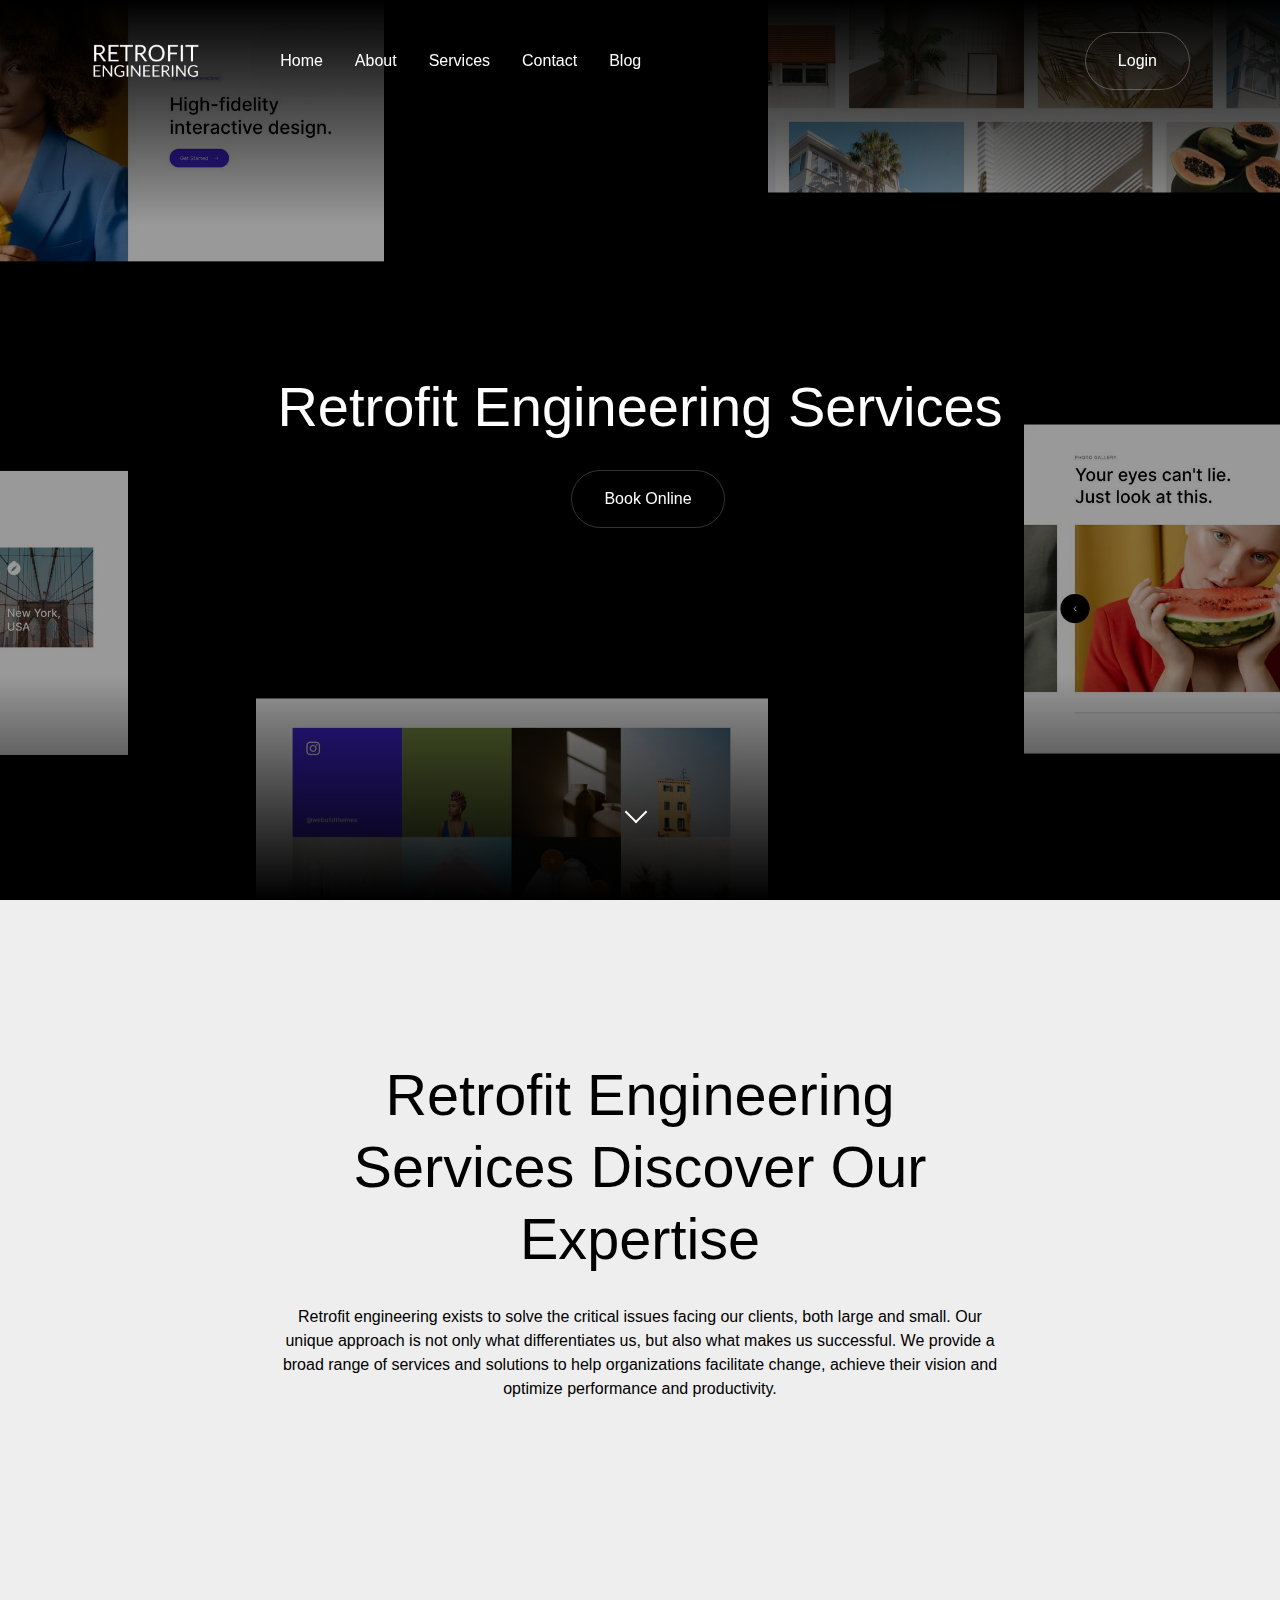
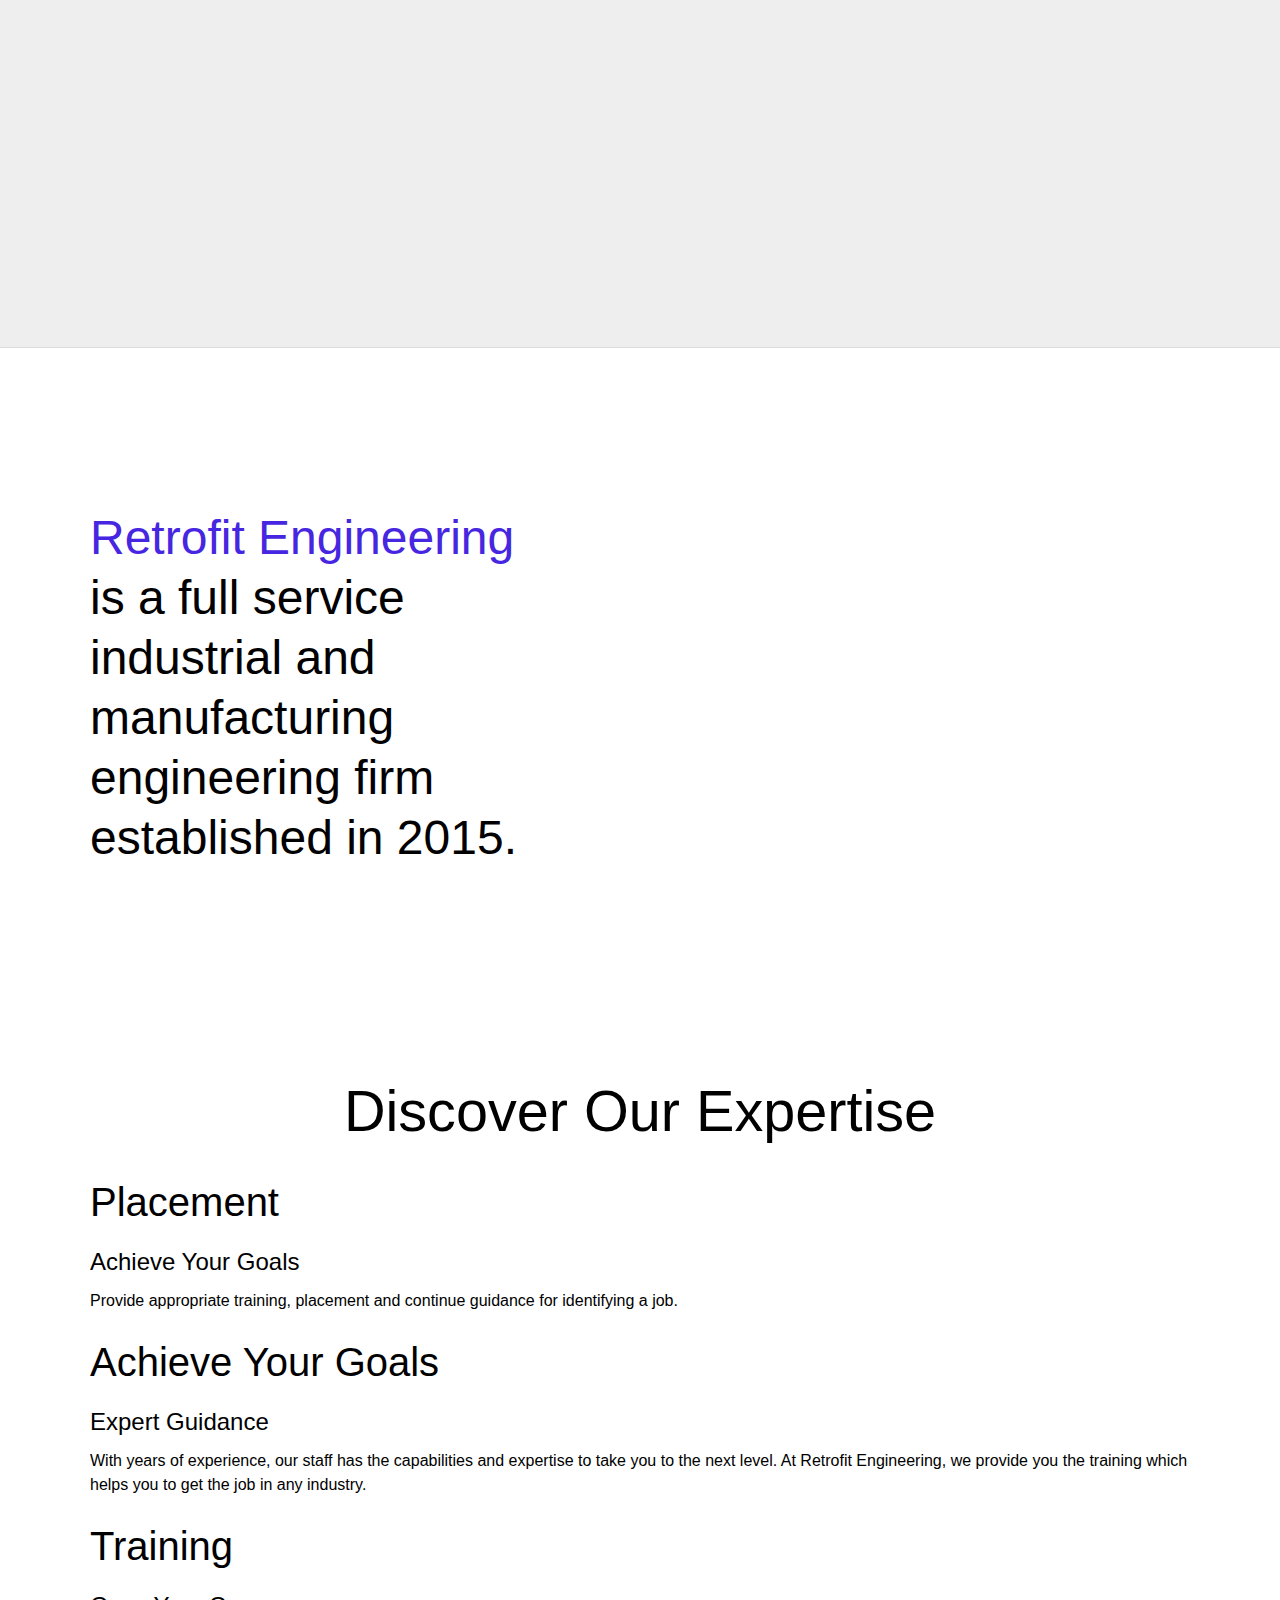
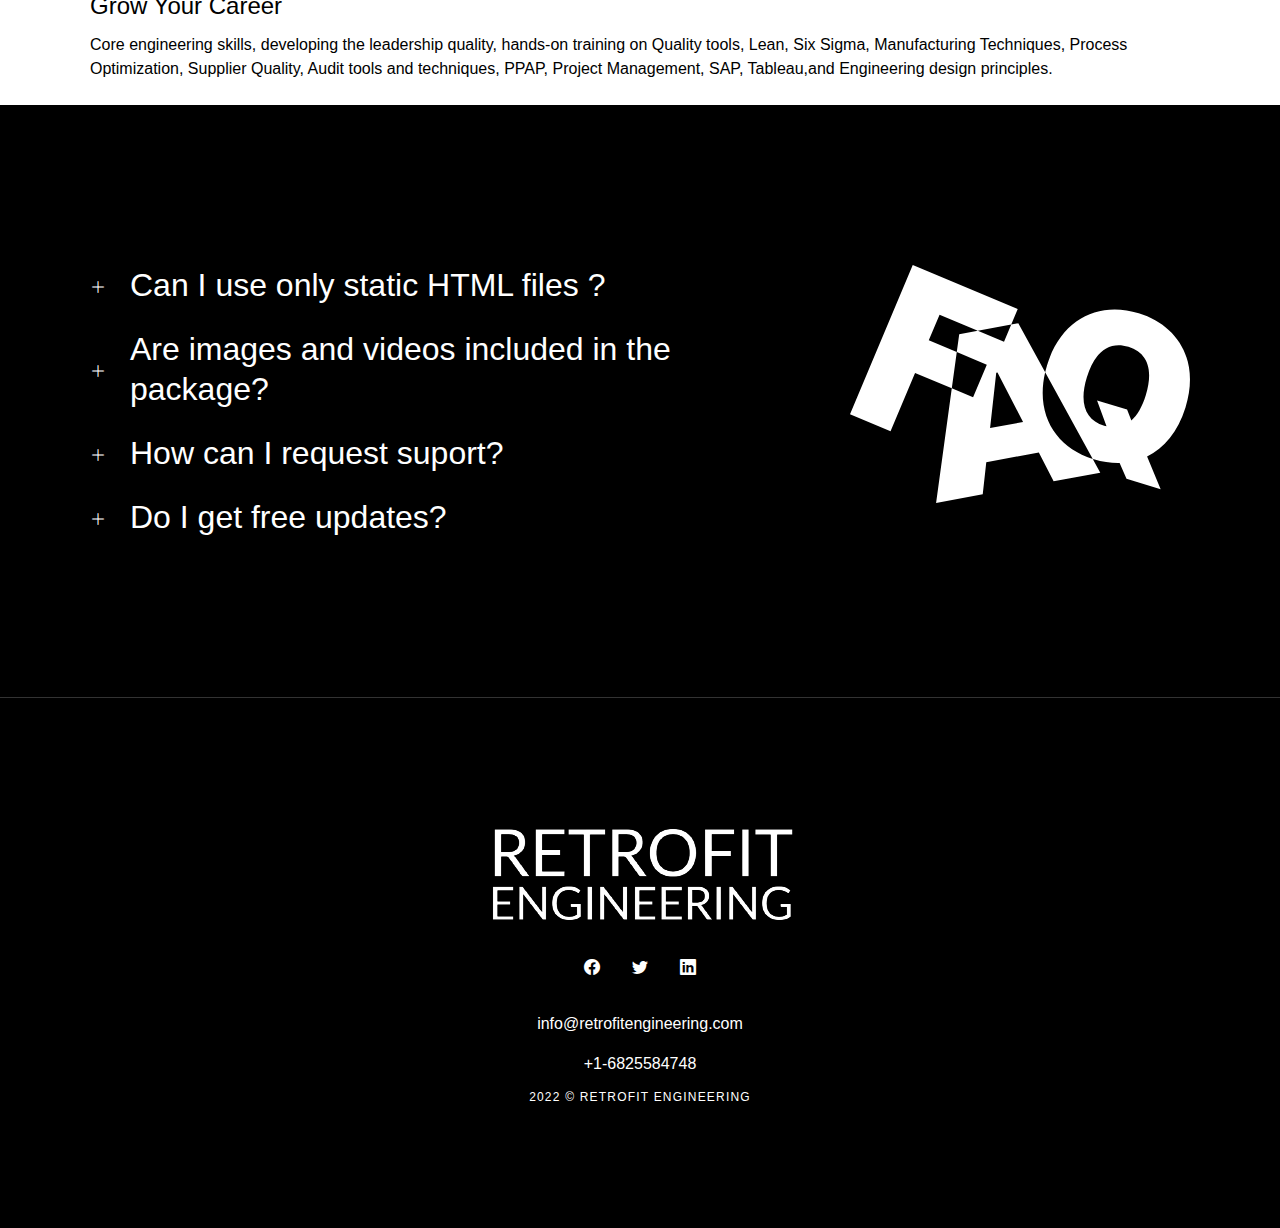
==== commit 2c913afa: "added all file and changes all file according to the main website" ====
--- a/index.html
+++ b/index.html
@@ -25,10 +25,10 @@
   <!-- <link rel="shortcut icon" href="./assets/images/favicon.ico" type="image/x-icon" /> -->
 
   <!-- Libs CSS -->
-  <link rel="stylesheet" href="assets/css/libs.bundle.css" />
+  <link rel="stylesheet" href="./assets/css/libs.bundle.css" />
 
   <!-- Main CSS -->
-  <link rel="stylesheet" href="assets/css/index.bundle.css" />
+  <link rel="stylesheet" href="./assets/css/index.bundle.css" />
 
   <!-- Title -->
   <title>Retrofit Engineering</title>
@@ -48,12 +48,11 @@
   <nav id="mainNav" class="navbar navbar-expand-lg navbar-sticky navbar-dark">
     <div class="container">
       <a href="./index.html" class="navbar-brand">
-        <!-- <img src="assets/images/logo/logo-light.svg" alt="Logo"> --> 
-Retrofit Engineering
+        <img src="assets/images/logo/logo-white.png" alt="Logo"> 
       </a>
 
       <!-- secondary -->
-      <ul class="navbar-nav navbar-nav-secondary order-lg-3">
+      <!-- <ul class="navbar-nav navbar-nav-secondary order-lg-3">
         <li class="nav-item d-lg-none">
           <a class="nav-link nav-icon" href="#">
             <span class="bi bi-list"></span>
@@ -65,8 +64,22 @@
             Login
           </a>
         </li>
+      </ul> -->
+      <ul class="navbar-nav navbar-nav-secondary order-lg-3">
+        
+        <li class="nav-item d-none d-lg-block">
+          <a href="./sign-in.html"
+            class="btn btn-outline-white rounded-pill ms-2">
+            Login
+          </a>
+        </li>
+        <li class="nav-item d-lg-none">
+          <a class="nav-link nav-icon" href="#" role="button" data-bs-toggle="collapse" data-bs-target="#navbar"
+            aria-controls="navbar" aria-expanded="false" aria-label="Toggle navigation">
+            <span class="bi bi-list"></span>
+          </a>
+        </li>
       </ul>
-
       <!-- primary -->
       <div class="collapse navbar-collapse" id="navbar" data-bs-parent="#mainNav">
         <ul class="navbar-nav">
@@ -103,6 +116,25 @@
         </ul>
       </div>
     </div>
+    <div class="collapse account-collapse" id="userNav" data-bs-parent="#mainNav">
+      <ul class="navbar-nav">
+        <li class="nav-item">
+          <a class="nav-link active" href="#">Dashboard</a>
+        </li>
+        <li class="nav-item">
+          <a class="nav-link " href="#">Settings</a>
+        </li>
+        <li class="nav-item">
+          <a class="nav-link " href="#">Orders</a>
+        </li>
+        <li class="nav-item">
+          <a class="nav-link " href="#">Billing</a>
+        </li>
+        <li class="nav-item">
+          <a class="nav-link text-red" href="#">Log Out</a>
+        </li>
+      </ul>
+    </div>
   </nav>
 
 
@@ -117,7 +149,7 @@
           <div class=" text-center" data-center-center="transform: translateY(0%);"
             data-top-bottom="transform: translateY(10%);">
             <h1 class=" text-shadow">Retrofit Engineering Services</h1>
-              <a href="#" 
+              <a href="./services.html" 
                 class=" btn btn-outline-white rounded-pill ms-2">Book Online</a>
 
           </div>
@@ -153,11 +185,9 @@
         <div class="row justify-content-center mb-10">
           <div class="col-lg-10 col-xl-8 text-center">
             <h2 class="display-2 fw-light"><span class="fw-bold">Retrofit Engineering Services</span> Discover Our Expertise</h2>
-            <!-- <button class="btn btn-filter rounded-pill current" data-filter="*" data-target="#grid1">all</button>
-            <button class="btn btn-filter rounded-pill" data-filter=".landing" data-target="#grid1">landings</button>
-            <button class="btn btn-filter rounded-pill" data-filter=".page" data-target="#grid1">pages</button>
-            <button class="btn btn-filter rounded-pill" data-filter=".account" data-target="#grid1">account</button>
-            <button class="btn btn-filter rounded-pill" data-filter=".shop" data-target="#grid1">shop</button> -->
+            <p>Retrofit engineering exists to solve the critical issues facing our clients, both large and small. Our unique approach is not only what differentiates us, but also what makes us successful. We provide a broad range of services and solutions to help organizations facilitate change, achieve their vision and optimize performance and productivity.</p>
+
+
           </div>
         </div>
 
@@ -165,7 +195,7 @@
 
           <div class="col-6 col-lg-4 landing">
             <article class="card card-hover-image-rise">
-              <a href="startup.html" title="Startup"><img src="assets/images/cunsult.PNG"
+              <a href="#" title="Startup"><img src="assets/images/cunsult.PNG"
                   class="card-img-top shadow-sm" alt="Startup"></a>
               <a href="startup.html" class="card-title text-center mt-1">
                 <h4 class="fw-normal fs-6">Consulting</h4>
@@ -175,7 +205,7 @@
 
           <div class="col-6 col-lg-4 landing">
             <article class="card card-hover-image-rise">
-              <a href="saas.html" title="Saas"><img src="assets/images/planning.PNG"
+              <a href="#" title="Saas"><img src="assets/images/planning.PNG"
                   class="card-img-top shadow-sm" alt="Saas"></a>
               <a href="saas.html" class="card-title text-center mt-1">
                 <h4 class="fw-normal fs-6">Strategic Planning</h4>
@@ -185,7 +215,7 @@
 
           <div class="col-6 col-lg-4 landing">
             <article class="card card-hover-image-rise">
-              <a href="coworking.html" title="Coworking"><img src="assets/images/Advising.PNG"
+              <a href="#" title="Coworking"><img src="assets/images/Advising.PNG"
                   class="card-img-top shadow-sm" alt="Coworking"></a>
               <a href="coworking.html" class="card-title text-center mt-1">
                 <h4 class="fw-normal fs-6">Advising</h4>
@@ -193,392 +223,6 @@
             </article>
           </div>
 
-          <!-- <div class="col-6 col-lg-4 landing">
-            <article class="card card-hover-image-rise">
-              <a href="job-board.html" title="Job Board"><img src="assets/images/pages/job-board.jpg"
-                  class="card-img-top shadow-sm" alt="Job Board"></a>
-              <a href="job-board.html" class="card-title text-center mt-1">
-                <h4 class="fw-normal fs-6">Job Board</h4>
-              </a>
-            </article>
-          </div>
-
-          <div class="col-6 col-lg-4 landing">
-            <article class="card card-hover-image-rise">
-              <a href="agency.html" title="Agency"><img src="assets/images/pages/agency.jpg"
-                  class="card-img-top shadow-sm" alt="Agency"></a>
-              <a href="agency.html" class="card-title text-center mt-1">
-                <h4 class="fw-normal fs-6">Agency</h4>
-              </a>
-            </article>
-          </div>
-
-          <div class="col-6 col-lg-4 landing">
-            <article class="card card-hover-image-rise">
-              <a href="blog.html" title="Blog"><img src="assets/images/pages/blog.jpg"
-                  class="card-img-top shadow-sm" alt="Blog"></a>
-              <a href="blog.html" class="card-title text-center mt-1">
-                <h4 class="fw-normal fs-6">Blog</h4>
-              </a>
-            </article>
-          </div>
-
-          <div class="col-6 col-lg-4 landing">
-            <article class="card card-hover-image-rise">
-              <a href="product.html" title="Product"><img src="assets/images/pages/product.jpg"
-                  class="card-img-top shadow-sm" alt="Product"></a>
-              <a href="product.html" class="card-title text-center mt-1">
-                <h4 class="fw-normal fs-6">Product</h4>
-              </a>
-            </article>
-          </div>
-
-          <div class="col-6 col-lg-4 landing">
-            <article class="card card-hover-image-rise">
-              <a href="app.html" title="App"><img src="assets/images/pages/app.jpg"
-                  class="card-img-top shadow-sm" alt="App"></a>
-              <a href="app.html" class="card-title text-center mt-1">
-                <h4 class="fw-normal fs-6">App</h4>
-              </a>
-            </article>
-          </div>
-
-          <div class="col-6 col-lg-4 landing">
-            <article class="card card-hover-image-rise">
-              <a href="shop.html" title="Shop"><img src="assets/images/pages/shop.jpg"
-                  class="card-img-top shadow-sm" alt="Shop"></a>
-              <a href="shop.html" class="card-title text-center mt-1">
-                <h4 class="fw-normal fs-6">Shop</h4>
-              </a>
-            </article>
-          </div>
-
-          <div class="col-6 col-lg-4 landing">
-            <article class="card card-hover-image-rise">
-              <a href="event.html" title="Event"><img src="assets/images/pages/event.jpg"
-                  class="card-img-top shadow-sm" alt="Event"></a>
-              <a href="event.html" class="card-title text-center mt-1">
-                <h4 class="fw-normal fs-6">Event</h4>
-              </a>
-            </article>
-          </div>
-
-          <div class="col-6 col-lg-4 landing">
-            <article class="card card-hover-image-rise">
-              <a href="course.html" title="Course"><img src="assets/images/pages/course.jpg"
-                  class="card-img-top shadow-sm" alt="Course"></a>
-              <a href="course.html" class="card-title text-center mt-1">
-                <h4 class="fw-normal fs-6">Course</h4>
-              </a>
-            </article>
-          </div>
-
-          <div class="col-6 col-lg-4 landing">
-            <article class="card card-hover-image-rise">
-              <a href="service.html" title="Service"><img src="assets/images/pages/service.jpg"
-                  class="card-img-top shadow-sm" alt="Service"></a>
-              <a href="service.html" class="card-title text-center mt-1">
-                <h4 class="fw-normal fs-6">Service</h4>
-              </a>
-            </article>
-          </div>
-
-          <div class="col-6 col-lg-4 landing">
-            <article class="card card-hover-image-rise">
-              <a href="software.html" title="Software"><img src="assets/images/pages/software.jpg"
-                  class="card-img-top shadow-sm" alt="Software"></a>
-              <a href="software.html" class="card-title text-center mt-1">
-                <h4 class="fw-normal fs-6">Software</h4>
-              </a>
-            </article>
-          </div>
-
-          <div class="col-6 col-lg-4 landing">
-            <article class="card card-hover-image-rise">
-              <a href="documentation.html" title="Documentation"><img src="assets/images/pages/documentation.jpg"
-                  class="card-img-top shadow-sm" alt="Documentation"></a>
-              <a href="documentation.html" class="card-title text-center mt-1">
-                <h4 class="fw-normal fs-6">Documentation</h4>
-              </a>
-            </article>
-          </div>
-
-          <div class="col-6 col-lg-4 page">
-            <article class="card card-hover-image-rise">
-              <a href="about.html" title="About"><img src="assets/images/pages/about.jpg"
-                  class="card-img-top shadow-sm" alt="About"></a>
-              <a href="about.html" class="card-title text-center mt-1">
-                <h4 class="fw-normal fs-6">About</h4>
-              </a>
-            </article>
-          </div>
-
-          <div class="col-6 col-lg-4 page">
-            <article class="card card-hover-image-rise">
-              <a href="pricing.html" title="Pricing"><img src="assets/images/pages/pricing.jpg"
-                  class="card-img-top shadow-sm" alt="Pricing"></a>
-              <a href="pricing.html" class="card-title text-center mt-1">
-                <h4 class="fw-normal fs-6">Pricing</h4>
-              </a>
-            </article>
-          </div>
-
-          <div class="col-6 col-lg-4 page">
-            <article class="card card-hover-image-rise">
-              <a href="faq.html" title="FAQ"><img src="assets/images/pages/faq.jpg"
-                  class="card-img-top shadow-sm" alt="FAQ"></a>
-              <a href="faq.html" class="card-title text-center mt-1">
-                <h4 class="fw-normal fs-6">FAQ</h4>
-              </a>
-            </article>
-          </div>
-
-          <div class="col-6 col-lg-4 page">
-            <article class="card card-hover-image-rise">
-              <a href="terms.html" title="Terms"><img src="assets/images/pages/terms.jpg"
-                  class="card-img-top shadow-sm" alt="Terms"></a>
-              <a href="terms.html" class="card-title text-center mt-1">
-                <h4 class="fw-normal fs-6">Terms</h4>
-              </a>
-            </article>
-          </div>
-
-          <div class="col-6 col-lg-4 page">
-            <article class="card card-hover-image-rise">
-              <a href="services.html" title="Services"><img src="assets/images/pages/services.jpg"
-                  class="card-img-top shadow-sm" alt="Services"></a>
-              <a href="services.html" class="card-title text-center mt-1">
-                <h4 class="fw-normal fs-6">Services</h4>
-              </a>
-            </article>
-          </div>
-
-          <div class="col-6 col-lg-4 page">
-            <article class="card card-hover-image-rise">
-              <a href="job-listing.html" title="Job Listing"><img src="assets/images/pages/job-listing.jpg"
-                  class="card-img-top shadow-sm" alt="Job Listing"></a>
-              <a href="job-listing.html" class="card-title text-center mt-1">
-                <h4 class="fw-normal fs-6">Job Listing</h4>
-              </a>
-            </article>
-          </div>
-
-          <div class="col-6 col-lg-4 page">
-            <article class="card card-hover-image-rise">
-              <a href="job-post.html" title="Job Post"><img src="assets/images/pages/job-post.jpg"
-                  class="card-img-top shadow-sm" alt="Job Post"></a>
-              <a href="job-post.html" class="card-title text-center mt-1">
-                <h4 class="fw-normal fs-6">Job Post</h4>
-              </a>
-            </article>
-          </div>
-
-          <div class="col-6 col-lg-4 page">
-            <article class="card card-hover-image-rise">
-              <a href="portfolio-grid.html" title="Portfolio Grid"><img
-                  src="assets/images/pages/portfolio-grid.jpg" class="card-img-top shadow-sm"
-                  alt="Portfolio Grid"></a>
-              <a href="portfolio-grid.html" class="card-title text-center mt-1">
-                <h4 class="fw-normal fs-6">Portfolio Grid</h4>
-              </a>
-            </article>
-          </div>
-
-          <div class="col-6 col-lg-4 page">
-            <article class="card card-hover-image-rise">
-              <a href="portfolio-list.html" title="Portfolio List"><img
-                  src="assets/images/pages/portfolio-list.jpg" class="card-img-top shadow-sm"
-                  alt="Portfolio List"></a>
-              <a href="portfolio-list.html" class="card-title text-center mt-1">
-                <h4 class="fw-normal fs-6">Portfolio List</h4>
-              </a>
-            </article>
-          </div>
-
-          <div class="col-6 col-lg-4 page">
-            <article class="card card-hover-image-rise">
-              <a href="case-study.html" title="Case Study"><img src="assets/images/pages/case-study.jpg"
-                  class="card-img-top shadow-sm" alt="Case Study"></a>
-              <a href="case-study.html" class="card-title text-center mt-1">
-                <h4 class="fw-normal fs-6">Case Study</h4>
-              </a>
-            </article>
-          </div>
-
-          <div class="col-6 col-lg-4 page">
-            <article class="card card-hover-image-rise">
-              <a href="blog-listing.html" title="Blog Listing"><img src="assets/images/pages/blog-listing.jpg"
-                  class="card-img-top shadow-sm" alt="Blog Listing"></a>
-              <a href="blog-listing.html" class="card-title text-center mt-1">
-                <h4 class="fw-normal fs-6">Blog Listing</h4>
-              </a>
-            </article>
-          </div>
-
-          <div class="col-6 col-lg-4 page">
-            <article class="card card-hover-image-rise">
-              <a href="blog-post.html" title="Blog Post"><img src="assets/images/pages/blog-post.jpg"
-                  class="card-img-top shadow-sm" alt="Blog Post"></a>
-              <a href="blog-post.html" class="card-title text-center mt-1">
-                <h4 class="fw-normal fs-6">Blog Post</h4>
-              </a>
-            </article>
-          </div>
-
-          <div class="col-6 col-lg-4 page">
-            <article class="card card-hover-image-rise">
-              <a href="contact.html" title="Contact Classic"><img src="assets/images/pages/contact.jpg"
-                  class="card-img-top shadow-sm" alt="Contact Classic"></a>
-              <a href="contact.html" class="card-title text-center mt-1">
-                <h4 class="fw-normal fs-6">Contact Classic</h4>
-              </a>
-            </article>
-          </div>
-
-          <div class="col-6 col-lg-4 page">
-            <article class="card card-hover-image-rise">
-              <a href="contact-location.html" title="Contact Location"><img
-                  src="assets/images/pages/contact-location.jpg" class="card-img-top shadow-sm"
-                  alt="Contact Location"></a>
-              <a href="contact-location.html" class="card-title text-center mt-1">
-                <h4 class="fw-normal fs-6">Contact Location</h4>
-              </a>
-            </article>
-          </div>
-
-          <div class="col-6 col-lg-4 page">
-            <article class="card card-hover-image-rise">
-              <a href="404.html" title="404"><img src="assets/images/pages/404.jpg"
-                  class="card-img-top shadow-sm" alt="404"></a>
-              <a href="404.html" class="card-title text-center mt-1">
-                <h4 class="fw-normal fs-6">404</h4>
-              </a>
-            </article>
-          </div>
-
-          <div class="col-6 col-lg-4 page">
-            <article class="card card-hover-image-rise">
-              <a href="coming-soon.html" title="Coming Soon"><img src="assets/images/pages/coming-soon.jpg"
-                  class="card-img-top shadow-sm" alt="Coming Soon"></a>
-              <a href="coming-soon.html" class="card-title text-center mt-1">
-                <h4 class="fw-normal fs-6">Coming Soon</h4>
-              </a>
-            </article>
-          </div>
-
-          <div class="col-6 col-lg-4 account">
-            <article class="card card-hover-image-rise">
-              <a href="account.html" title="Dashboard"><img src="assets/images/pages/account.jpg"
-                  class="card-img-top shadow-sm" alt="Dashboard"></a>
-              <a href="account.html" class="card-title text-center mt-1">
-                <h4 class="fw-normal fs-6">Dashboard</h4>
-              </a>
-            </article>
-          </div>
-
-          <div class="col-6 col-lg-4 account">
-            <article class="card card-hover-image-rise">
-              <a href="account-settings.html" title="Settings"><img
-                  src="assets/images/pages/account-settings.jpg" class="card-img-top shadow-sm" alt="Settings"></a>
-              <a href="account-settings.html" class="card-title text-center mt-1">
-                <h4 class="fw-normal fs-6">Settings</h4>
-              </a>
-            </article>
-          </div>
-
-          <div class="col-6 col-lg-4 account">
-            <article class="card card-hover-image-rise">
-              <a href="account-orders.html" title="Orders"><img src="assets/images/pages/account-orders.jpg"
-                  class="card-img-top shadow-sm" alt="Orders"></a>
-              <a href="account-orders.html" class="card-title text-center mt-1">
-                <h4 class="fw-normal fs-6">Orders</h4>
-              </a>
-            </article>
-          </div>
-
-          <div class="col-6 col-lg-4 account">
-            <article class="card card-hover-image-rise">
-              <a href="account-billing.html" title="Billing"><img src="assets/images/pages/account-billing.jpg"
-                  class="card-img-top shadow-sm" alt="Billing"></a>
-              <a href="account-billing.html" class="card-title text-center mt-1">
-                <h4 class="fw-normal fs-6">Billing</h4>
-              </a>
-            </article>
-          </div>
-
-          <div class="col-6 col-lg-4 account">
-            <article class="card card-hover-image-rise">
-              <a href="sign-in.html" title="Sign In"><img src="assets/images/pages/sign-in.jpg"
-                  class="card-img-top shadow-sm" alt="Sign In"></a>
-              <a href="sign-in.html" class="card-title text-center mt-1">
-                <h4 class="fw-normal fs-6">Sign In</h4>
-              </a>
-            </article>
-          </div>
-
-          <div class="col-6 col-lg-4 account">
-            <article class="card card-hover-image-rise">
-              <a href="register.html" title="Register"><img src="assets/images/pages/register.jpg"
-                  class="card-img-top shadow-sm" alt="Register"></a>
-              <a href="register.html" class="card-title text-center mt-1">
-                <h4 class="fw-normal fs-6">Register</h4>
-              </a>
-            </article>
-          </div>
-
-          <div class="col-6 col-lg-4 account">
-            <article class="card card-hover-image-rise">
-              <a href="forgot-password.html" title="Forgot Password"><img
-                  src="assets/images/pages/forgot-password.jpg" class="card-img-top shadow-sm"
-                  alt="Forgot Password"></a>
-              <a href="forgot-password.html" class="card-title text-center mt-1">
-                <h4 class="fw-normal fs-6">Forgot Password</h4>
-              </a>
-            </article>
-          </div>
-
-
-          <div class="col-6 col-lg-4 shop">
-            <article class="card card-hover-image-rise">
-              <a href="shop-product.html" title="Product Page"><img src="assets/images/pages/shop-product.jpg"
-                  class="card-img-top shadow-sm" alt="Product Page"></a>
-              <a href="shop-product.html" class="card-title text-center mt-1">
-                <h4 class="fw-normal fs-6">Product Page</h4>
-              </a>
-            </article>
-          </div>
-
-          <div class="col-6 col-lg-4 shop">
-            <article class="card card-hover-image-rise">
-              <a href="shop-listing.html" title="Listing"><img src="assets/images/pages/shop-listing.jpg"
-                  class="card-img-top shadow-sm" alt="Listing"></a>
-              <a href="shop-listing.html" class="card-title text-center mt-1">
-                <h4 class="fw-normal fs-6">Listing</h4>
-              </a>
-            </article>
-          </div>
-
-          <div class="col-6 col-lg-4 shop">
-            <article class="card card-hover-image-rise">
-              <a href="shop-listing-sidebar.html" title="Listing Sidebar"><img
-                  src="assets/images/pages/shop-listing-sidebar.jpg" class="card-img-top shadow-sm"
-                  alt="Listing Sidebar"></a>
-              <a href="shop-listing-sidebar.html" class="card-title text-center mt-1">
-                <h4 class="fw-normal fs-6">Listing Sidebar</h4>
-              </a>
-            </article>
-          </div>
-
-          <div class="col-6 col-lg-4 shop">
-            <article class="card card-hover-image-rise">
-              <a href="shop-cart.html" title="Cart"><img src="assets/images/pages/shop-cart.jpg"
-                  class="card-img-top shadow-sm" alt="Cart"></a>
-              <a href="shop-cart.html" class="card-title text-center mt-1">
-                <h4 class="fw-normal fs-6">Cart</h4>
-              </a>
-            </article>
-          </div> -->
-
 
         </div>
 
@@ -587,66 +231,7 @@
 
 
 
-    <!-- features -->
-    <!-- <section class="py-15 py-xl-20">
-      <div class="container">
-        <div class="row mb-8">
-          <div class="col-lg-10">
-            <h2>Cube is packed with <span class="d-lg-block">features you' ll love.</span>
-            </h2>
-          </div>
-        </div>
-        <div class="row g-1 g-lg-3">
-          <div class="col-auto">
-            <div class="d-flex align-items-center border rounded-pill pe-4">
-              <img src="assets/images/logo/bootstrap.svg" class="me-3" alt="Bootstrap">
-              Built on Bootstrap 5
-            </div>
-          </div>
-          <div class="col-auto">
-            <div class="d-flex align-items-center border rounded-pill pe-4">
-              <img src="assets/images/logo/js.svg" class="me-3" alt="Javascript">
-              Vanilla Javascript
-            </div>
-          </div>
-          <div class="col-auto">
-            <div class="d-flex align-items-center border rounded-pill pe-4">
-              <img src="assets/images/logo/webpack.svg" class="me-3" alt="Webpack">
-              Webpack Setup
-            </div>
-          </div>
-          <div class="col-auto">
-            <div class="d-flex align-items-center border rounded-pill pe-4">
-              <img src="assets/images/logo/w3c.svg" class="me-3" alt="W3C">
-              W3C Valid HTML Code
-            </div>
-          </div>
-          <div class="col-auto">
-            <div class="d-flex align-items-center border rounded-pill pe-4">
-              <img src="assets/images/logo/sass.svg" class="me-3" alt="Saas">
-              Easy Customisable with SASS
-            </div>
-          </div>
-          <div class="col-auto">
-            <div class="d-flex align-items-center border rounded-pill pe-4">
-              <img src="assets/images/logo/seo.svg" class="me-3" alt="Seo"> SEO Friendly Code
-            </div>
-          </div>
-          <div class="col-auto">
-            <div class="d-flex align-items-center border rounded-pill pe-4">
-              <img src="assets/images/logo/documentation.svg" class="me-3" alt="Documentation"> Detailed Documentation
-            </div>
-          </div>
-          <div class="col-auto">
-            <div class="d-flex align-items-center border rounded-pill pe-4">
-              <img src="assets/images/logo/responsive.svg" class="me-3" alt="Documentation"> Fully Responsive
-            </div>
-          </div>
-        </div>
-      </div>
-    </section> -->
-
-
+ 
 
     <!-- offer -->
     <section class="py-15 py-xl-20 overflow-hidden border-top">
@@ -675,7 +260,27 @@
 
     </section>
 
-
+<section>
+  <h2 class="display-2 fw-light text-center"> Discover Our Expertise</h2>
+  <div class="container my-3">
+    <h3>Placement</h3>
+    <h5>Achieve Your Goals</h5>
+    <p>Provide appropriate training, placement and continue guidance for identifying a job.</p>
+    
+  </div>
+  <div class="container my-3">
+    <h3>Achieve Your Goals</h3>
+    <h5>Expert Guidance</h5>
+    <p>With years of experience, our staff has the capabilities and expertise to take you to the next level. At Retrofit Engineering, we provide you the training which helps you to get the job in any industry.</p>
+    
+  </div>
+  <div class="container my-3">
+    <h3>Training</h3>
+    <h5>Grow Your Career</h5>
+    <p>Core engineering skills, developing the leadership quality, hands-on training on Quality tools, Lean, Six Sigma, Manufacturing Techniques, Process Optimization, Supplier Quality, Audit tools and techniques, PPAP, Project Management, SAP, Tableau,and Engineering design principles.</p>
+   
+  </div>
+</section>
 
 
     <section class="py-15 py-xl-20 bg-black inverted">
